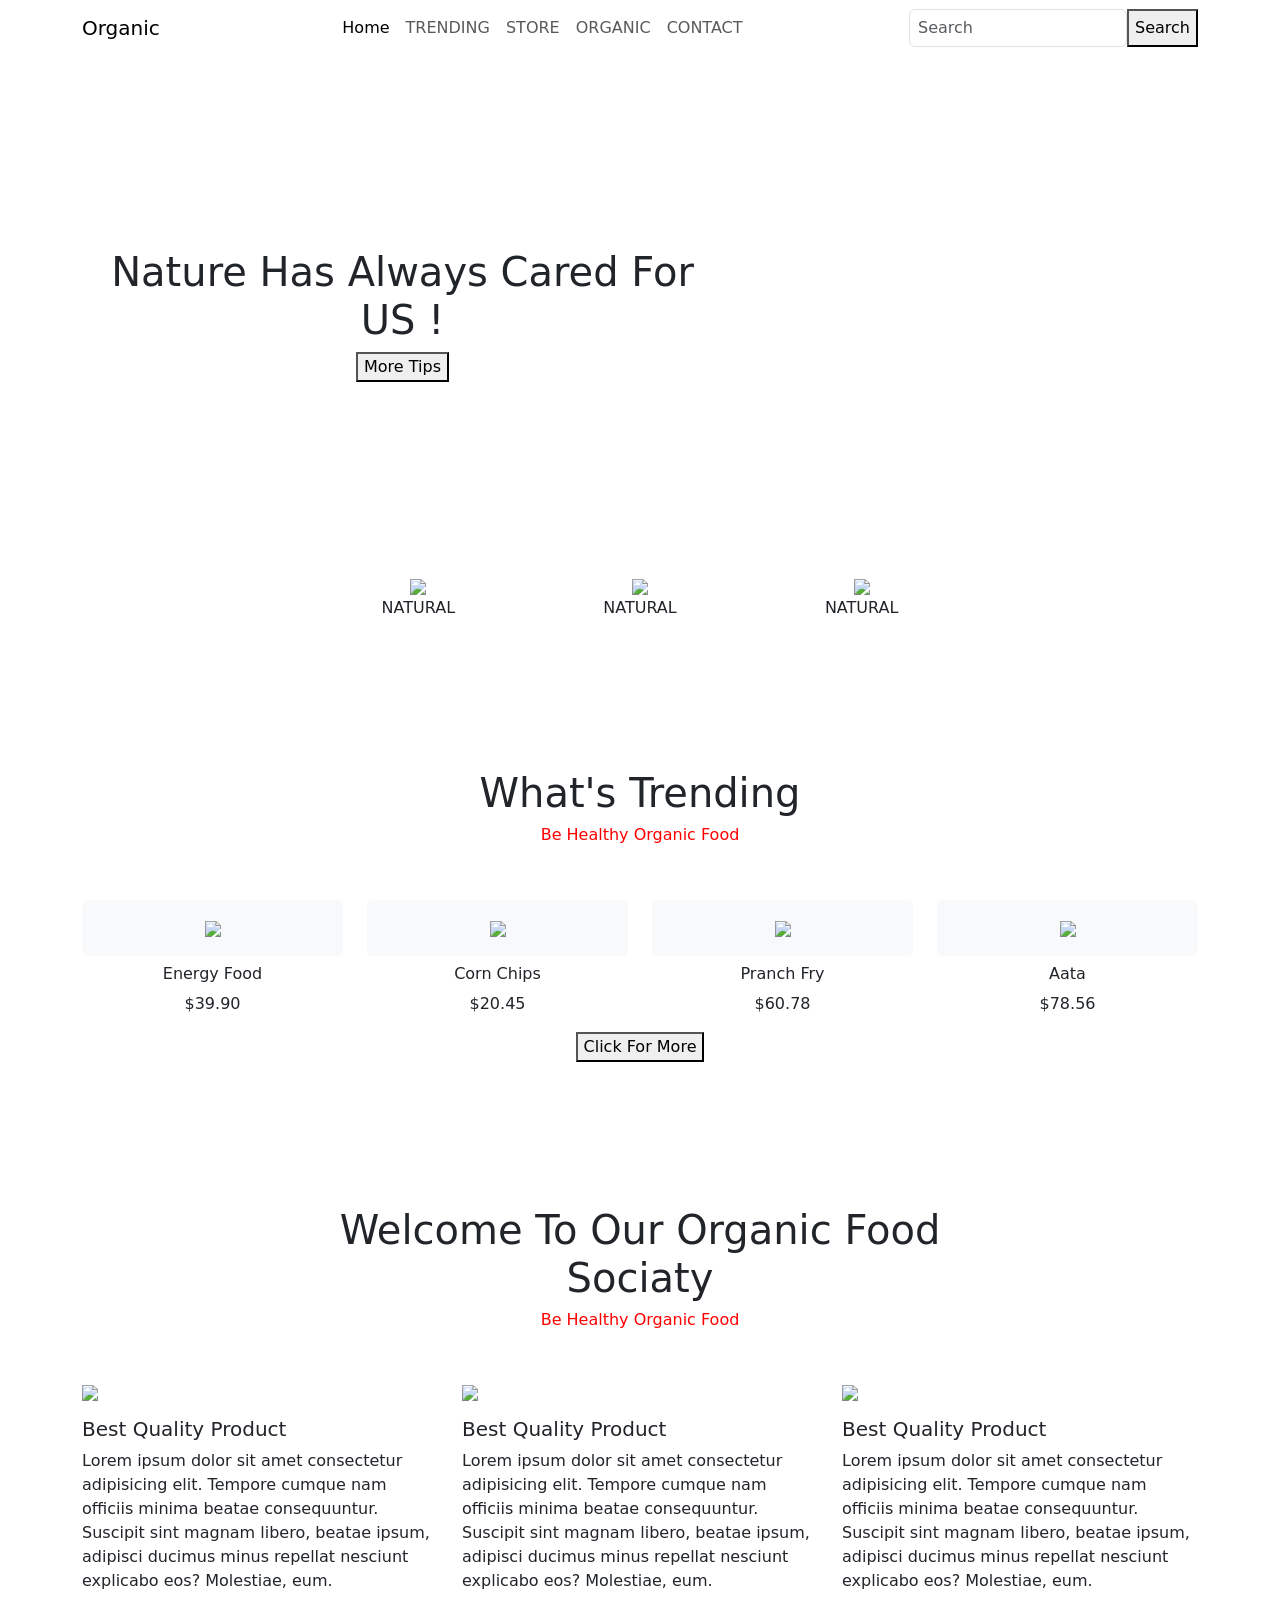
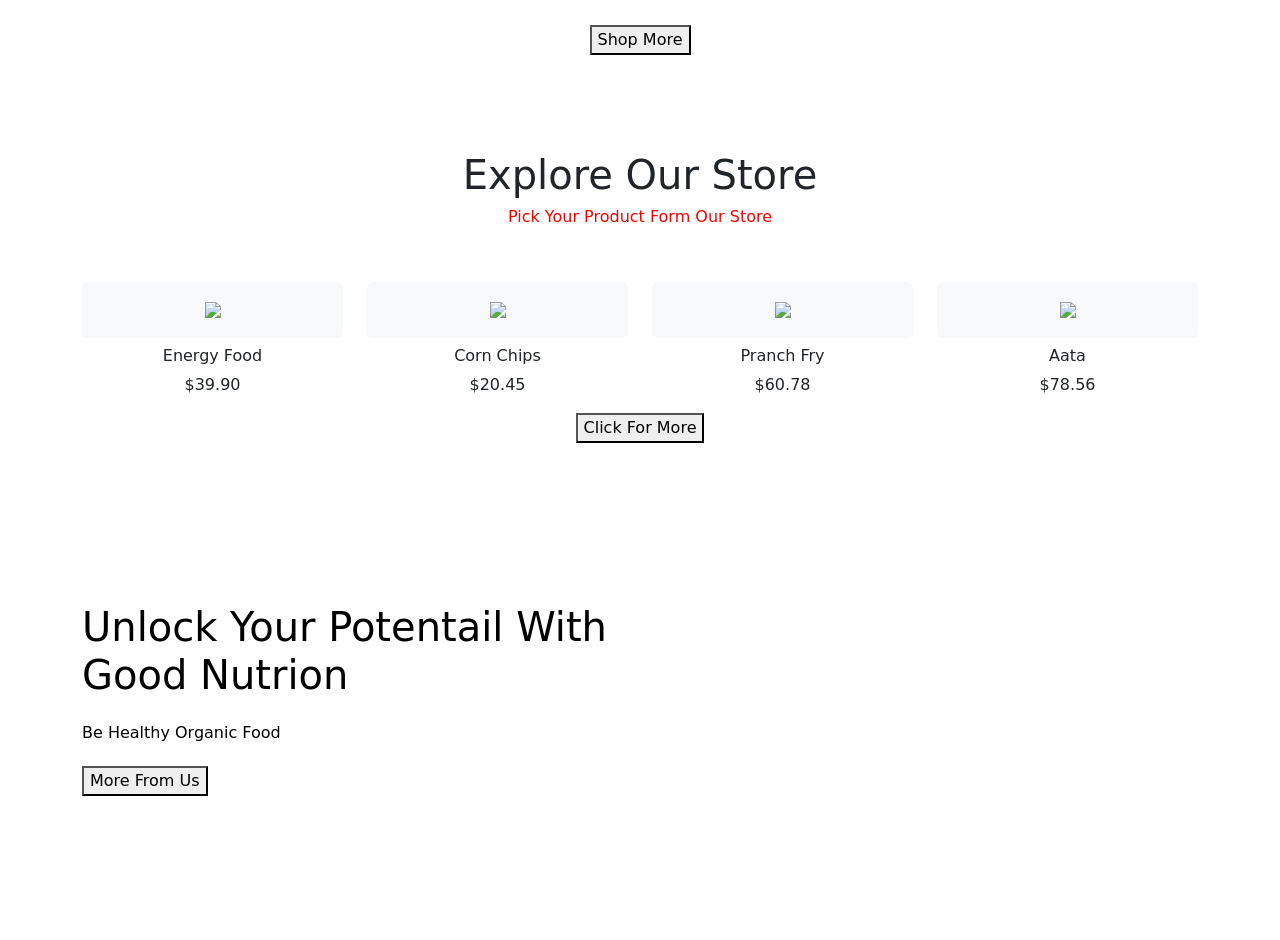
==== index.html @ 91caa803 "Add files via upload E-comm Project" ====
<!DOCTYPE html>
<html lang="en">
<head>
    <meta charset="UTF-8">
    <meta name="viewport" content="width=device-width, initial-scale=1.0">
    <title>E-commerce Project</title>
    <!-- Bootstrap CDN -->
    <link href="https://cdn.jsdelivr.net/npm/bootstrap@5.3.3/dist/css/bootstrap.min.css" rel="stylesheet" integrity="sha384-QWTKZyjpPEjISv5WaRU9OFeRpok6YctnYmDr5pNlyT2bRjXh0JMhjY6hW+ALEwIH" crossorigin="anonymous">
    <script src="https://cdn.jsdelivr.net/npm/bootstrap@5.3.3/dist/js/bootstrap.bundle.min.js" integrity="sha384-YvpcrYf0tY3lHB60NNkmXc5s9fDVZLESaAA55NDzOxhy9GkcIdslK1eN7N6jIeHz" crossorigin="anonymous"></script>

    <link rel="stylesheet" href="/E-comm_Project/style.css">
</head>
<body>
    <header>
        <nav class="navbar navbar-expand-lg">
            <div class="container">
              <a class="navbar-brand" href="#">Organic</a>
              <button class="navbar-toggler" type="button" data-bs-toggle="collapse" data-bs-target="#navbarSupportedContent" aria-controls="navbarSupportedContent" aria-expanded="false" aria-label="Toggle navigation">
                <span class="navbar-toggler-icon"></span>
              </button>
              <div class="collapse navbar-collapse" id="navbarSupportedContent">
                <ul class="navbar-nav m-auto mb-2 mb-lg-0">
                  <li class="nav-item">
                    <a class="nav-link active"  href="#">Home</a>
                  </li>
                  <li class="nav-item">
                    <a class="nav-link" href="#">TRENDING</a>
                  </li>
                  <li class="nav-item">
                    <a class="nav-link" href="#">STORE</a>
                  </li>
                  <li class="nav-item"></li>
                    <a class="nav-link" href="#">ORGANIC</a>
                  </li>
                  <li class="nav-item"></li>
                    <a class="nav-link" href="#">CONTACT</a>
                  </li>
                </ul>
                <form class="d-flex" role="search">
                  <input class="form-control px-2 search" type="search" placeholder="Search" aria-label="Search">
                  <button class="btn0 btn-outline-success" type="submit">Search</button>
                </form>
              </div>
            </div>
          </nav>
    </header>

    <!-- Section Part -->

    <section class="main">
        <div class="container py-5">
            <div class="row py-5">
                <div class="col-lg-7 pt-5 text-center">
                    <h1 class="pt-5">Nature Has Always Cared For US !</h1>
                    <button class="btn1">More Tips</button>
                </div>
            </div>
        </div>
    </section>
    
    <!-- Section-2 Part -->
    <section class="new">
      <div class="container py-5">
        <div class="row pt-5">
          <div class="col-lg-7 m-auto">
            <div class="row text-center">
              <div class="col-lg-4">
                <img src="/E-comm_Project/mango.png" class="img-fluid img1">
                <h6>NATURAL</h6>
              </div>
              <div class="col-lg-4">
                <img src="/E-comm_Project/Banana.png" class="img-fluid img2">
                <h6>NATURAL</h6>
              </div>
              <div class="col-lg-4">
                <img src="/E-comm_Project/Apple.png" class="img-fluid img3">
                <h6>NATURAL</h6>
              </div>
            </div>
          </div>
        </div>
      </div>
    </section>
   
    <!-- Product-Part -->
     <section class="Product">
      <div class="container py-5">
        <div class="row py-5">
          <div class="col-lg-5 m-auto text-center">
            <h1>What's Trending</h1>
            <h6 style="color: red;">Be Healthy Organic Food</h6>
          </div>
        </div>
        <div class="row">
          <div class="col-lg-3 text-center">
            <div class="card border-0 bg-light mb-2">
            <div class="card-body">
              <img src="/E-comm_Project/product1.png" class="img-fluid pimg1">
            </div>
          </div>
          <h6>Energy Food</h6>
          <p>$39.90</p>
          </div>
          <div class="col-lg-3 text-center">
            <div class="card border-0 bg-light mb-2">
            <div class="card-body">
              <img src="/E-comm_Project/product2.png" class="img-fluid pimg2">
            </div>
          </div>
          <h6>Corn Chips</h6>
          <p>$20.45</p>
          </div>
          <div class="col-lg-3 text-center">
            <div class="card border-0 bg-light mb-2">
            <div class="card-body">
              <img src="/E-comm_Project/PRODUCT3.png" class="img-fluid pimg3">
            </div>
          </div>
          <h6>Pranch Fry</h6>
          <p>$60.78</p>
          </div>
          <div class="col-lg-3 text-center">
            <div class="card border-0 bg-light mb-2">
            <div class="card-body">
              <img src="/E-comm_Project/product4.png" class="img-fluid pimg4">
            </div>
          </div>
          <h6>Aata</h6>
          <p>$78.56</p>
          </div>
        </div>
        <div class="row">
          <div class="col-lg-6 text-center m-auto">
            <button class="btn1">Click For More</button>
          </div>
        </div>
        
      </div>
     </section>

     <section class="about">
      <div class="container py-5">
        <div class="row py-5">
          <div class="col-lg-8 m-auto text-center">
            <h1>Welcome To Our Organic Food Sociaty</h1>
            <h6 style="color: red;">Be Healthy Organic Food</h6>
          </div>
        </div>
          <div class="row">
            <div class="col-lg-4">
              <img src="/E-comm_Project/girsl.png" class="img-fluid mb-3">
              <h5>Best Quality Product</h5>
              <p>Lorem ipsum dolor sit amet consectetur adipisicing elit. Tempore cumque nam officiis minima beatae consequuntur. Suscipit sint magnam libero, beatae ipsum, adipisci ducimus minus repellat nesciunt explicabo eos? Molestiae, eum.</p>
            </div>
            <div class="col-lg-4">
              <img src="/E-comm_Project/girls2.png" class="img-fluid mb-3 gimg2">
              <h5>Best Quality Product</h5>
              <p>Lorem ipsum dolor sit amet consectetur adipisicing elit. Tempore cumque nam officiis minima beatae consequuntur. Suscipit sint magnam libero, beatae ipsum, adipisci ducimus minus repellat nesciunt explicabo eos? Molestiae, eum.</p>
            </div>
            <div class="col-lg-4">
              <img src="/E-comm_Project/girsl.png" class="img-fluid mb-3">
              <h5>Best Quality Product</h5>
              <p>Lorem ipsum dolor sit amet consectetur adipisicing elit. Tempore cumque nam officiis minima beatae consequuntur. Suscipit sint magnam libero, beatae ipsum, adipisci ducimus minus repellat nesciunt explicabo eos? Molestiae, eum.</p>
            </div>
          </div>
          <div class="row pt-3">
            <div class="col-lg-6 text-center m-auto">
              <button class="btn1">Shop More</button>
            </div>
          </div>
      </div>
     </section>

     <Section class="shop">
      <div class="container">
        <div class="row py-5">
          <div class="col-lg-8 m-auto text-center">
            <h1>Explore Our Store</h1>
            <h6 style="color: red;">Pick Your Product Form Our Store</h6>
          </div>
        </div>
        <div class="row">
          <div class="col-lg-3 text-center">
            <div class="card border-0 bg-light mb-2">
            <div class="card-body">
              <img src="/E-comm_Project/product1.png" class="img-fluid pimg1">
            </div>
          </div>
          <h6>Energy Food</h6>
          <p>$39.90</p>
          </div>
          <div class="col-lg-3 text-center">
            <div class="card border-0 bg-light mb-2">
            <div class="card-body">
              <img src="/E-comm_Project/product2.png" class="img-fluid pimg2">
            </div>
          </div>
          <h6>Corn Chips</h6>
          <p>$20.45</p>
          </div>
          <div class="col-lg-3 text-center">
            <div class="card border-0 bg-light mb-2">
            <div class="card-body">
              <img src="/E-comm_Project/PRODUCT3.png" class="img-fluid pimg3">
            </div>
          </div>
          <h6>Pranch Fry</h6>
          <p>$60.78</p>
          </div>
          <div class="col-lg-3 text-center">
            <div class="card border-0 bg-light mb-2">
            <div class="card-body">
              <img src="/E-comm_Project/product4.png" class="img-fluid pimg4">
            </div>
          </div>
          <h6>Aata</h6>
          <p>$78.56</p>
          </div>
        </div>
        <div class="row">
          <div class="col-lg-6 text-center m-auto">
            <button class="btn1">Click For More</button>
          </div>
        </div>

      </div>
     </Section>

     <section class="apple py-5">
      <div class="container text-black py-5">
        <div class="row py-5">
          <div class="col-lg-6">
            <h1 class="py-3">Unlock Your Potentail With Good Nutrion</h1>
            <h6>Be Healthy Organic Food</h6>
            <button class="btn1 mt-3">More From Us</button>
          </div>
        </div>
      </div>
     </section>
   </body>
</html>
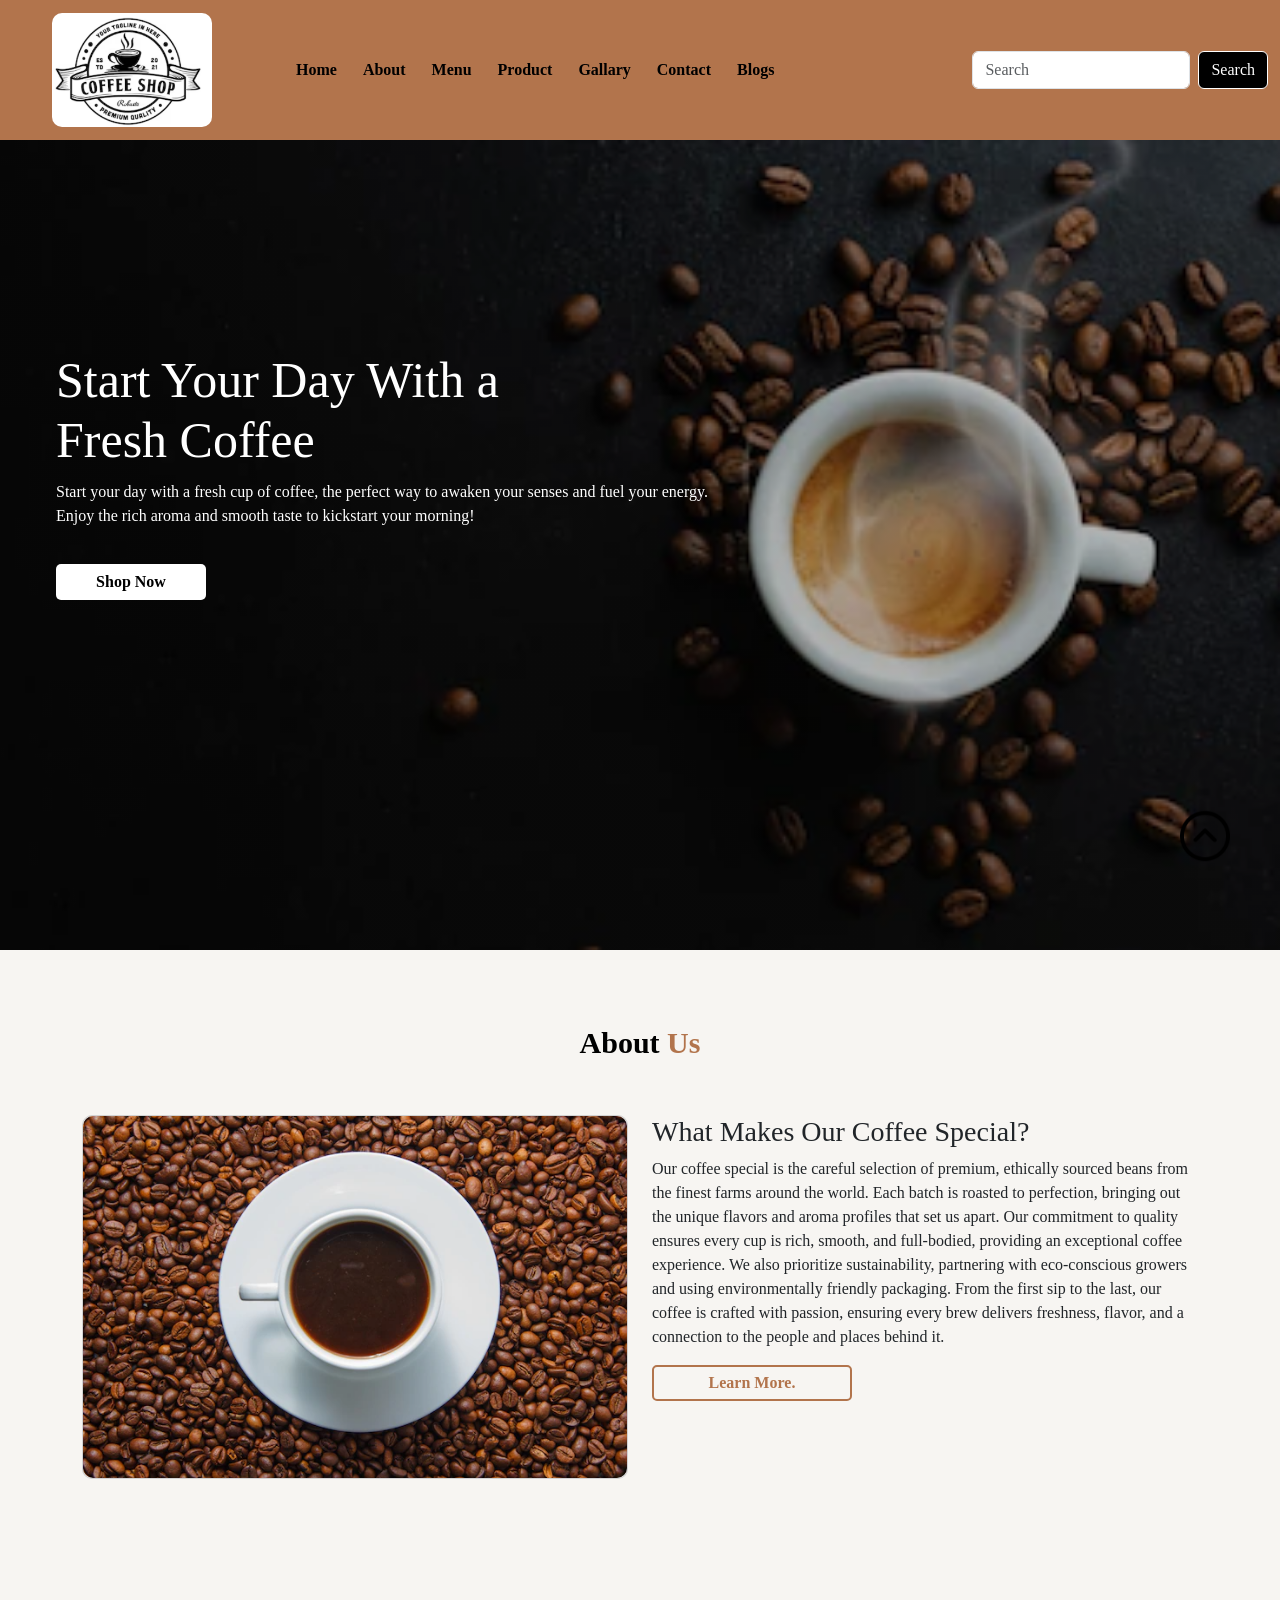
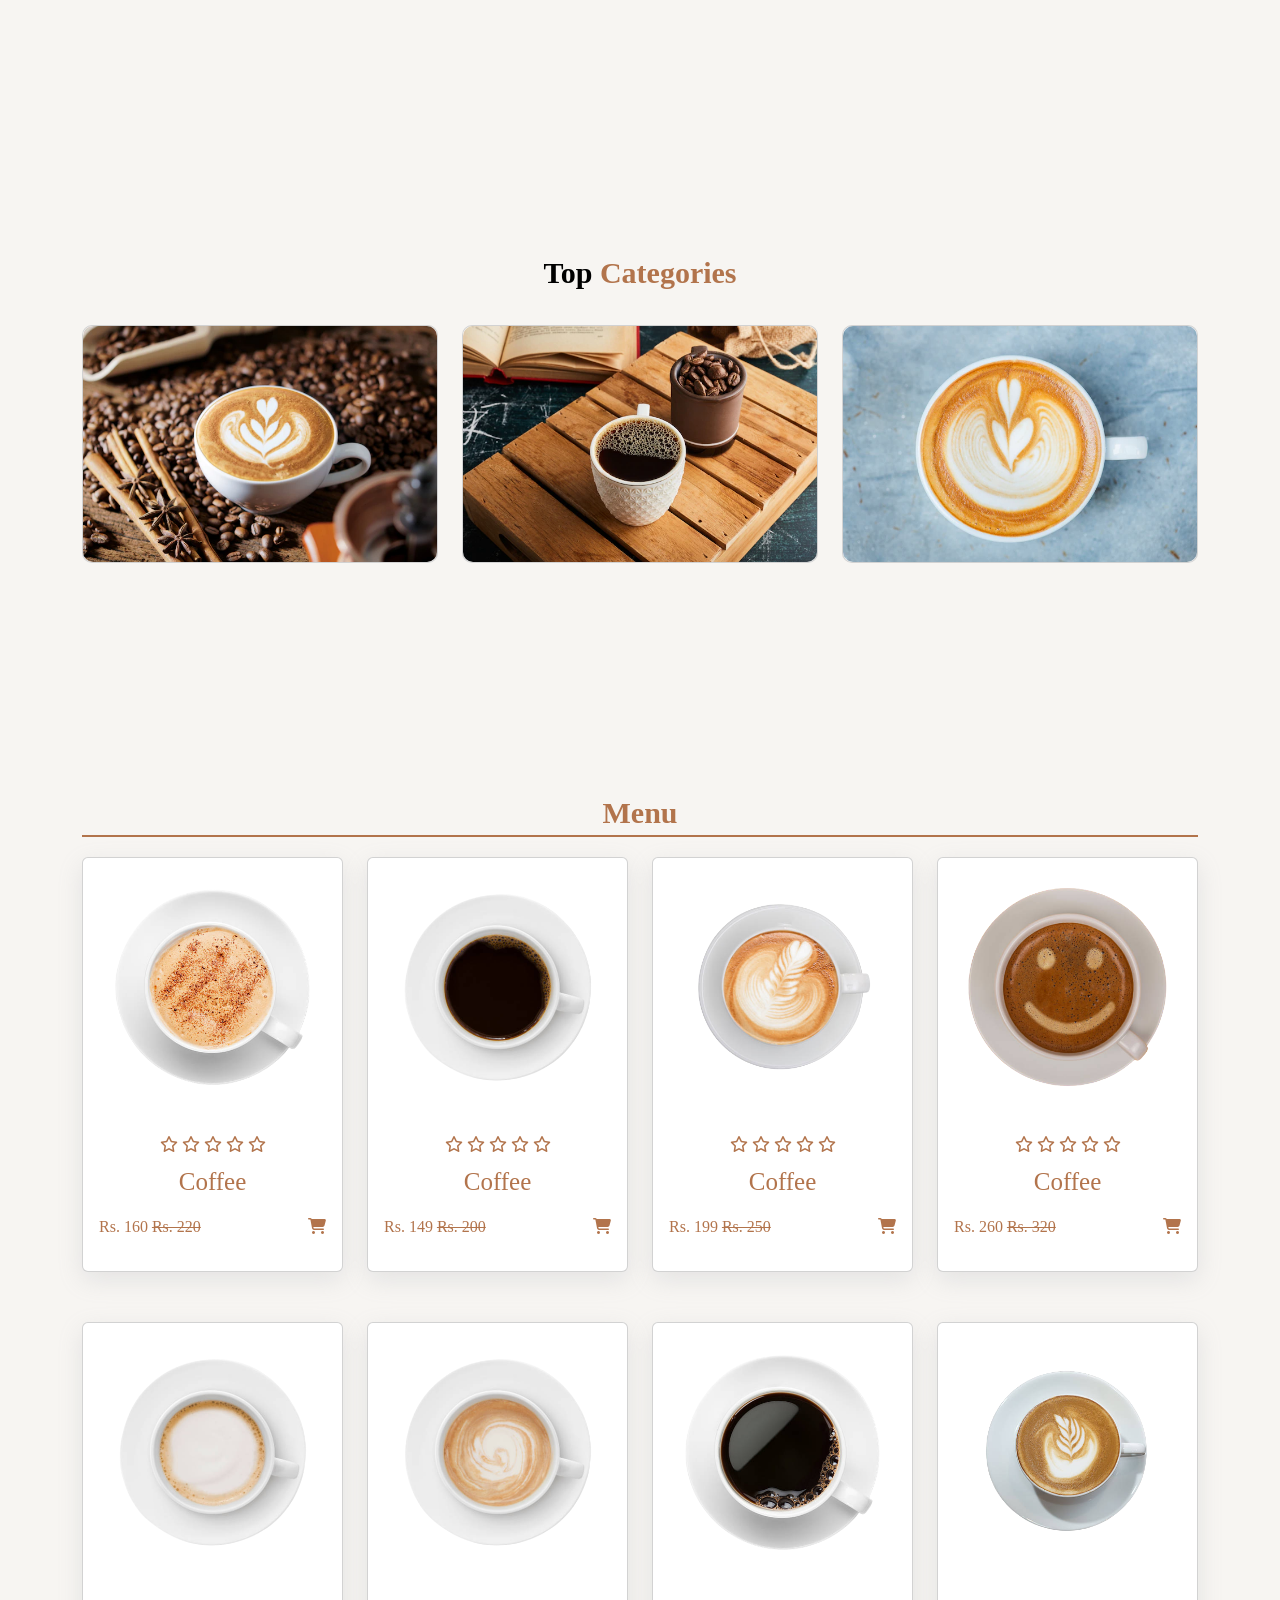
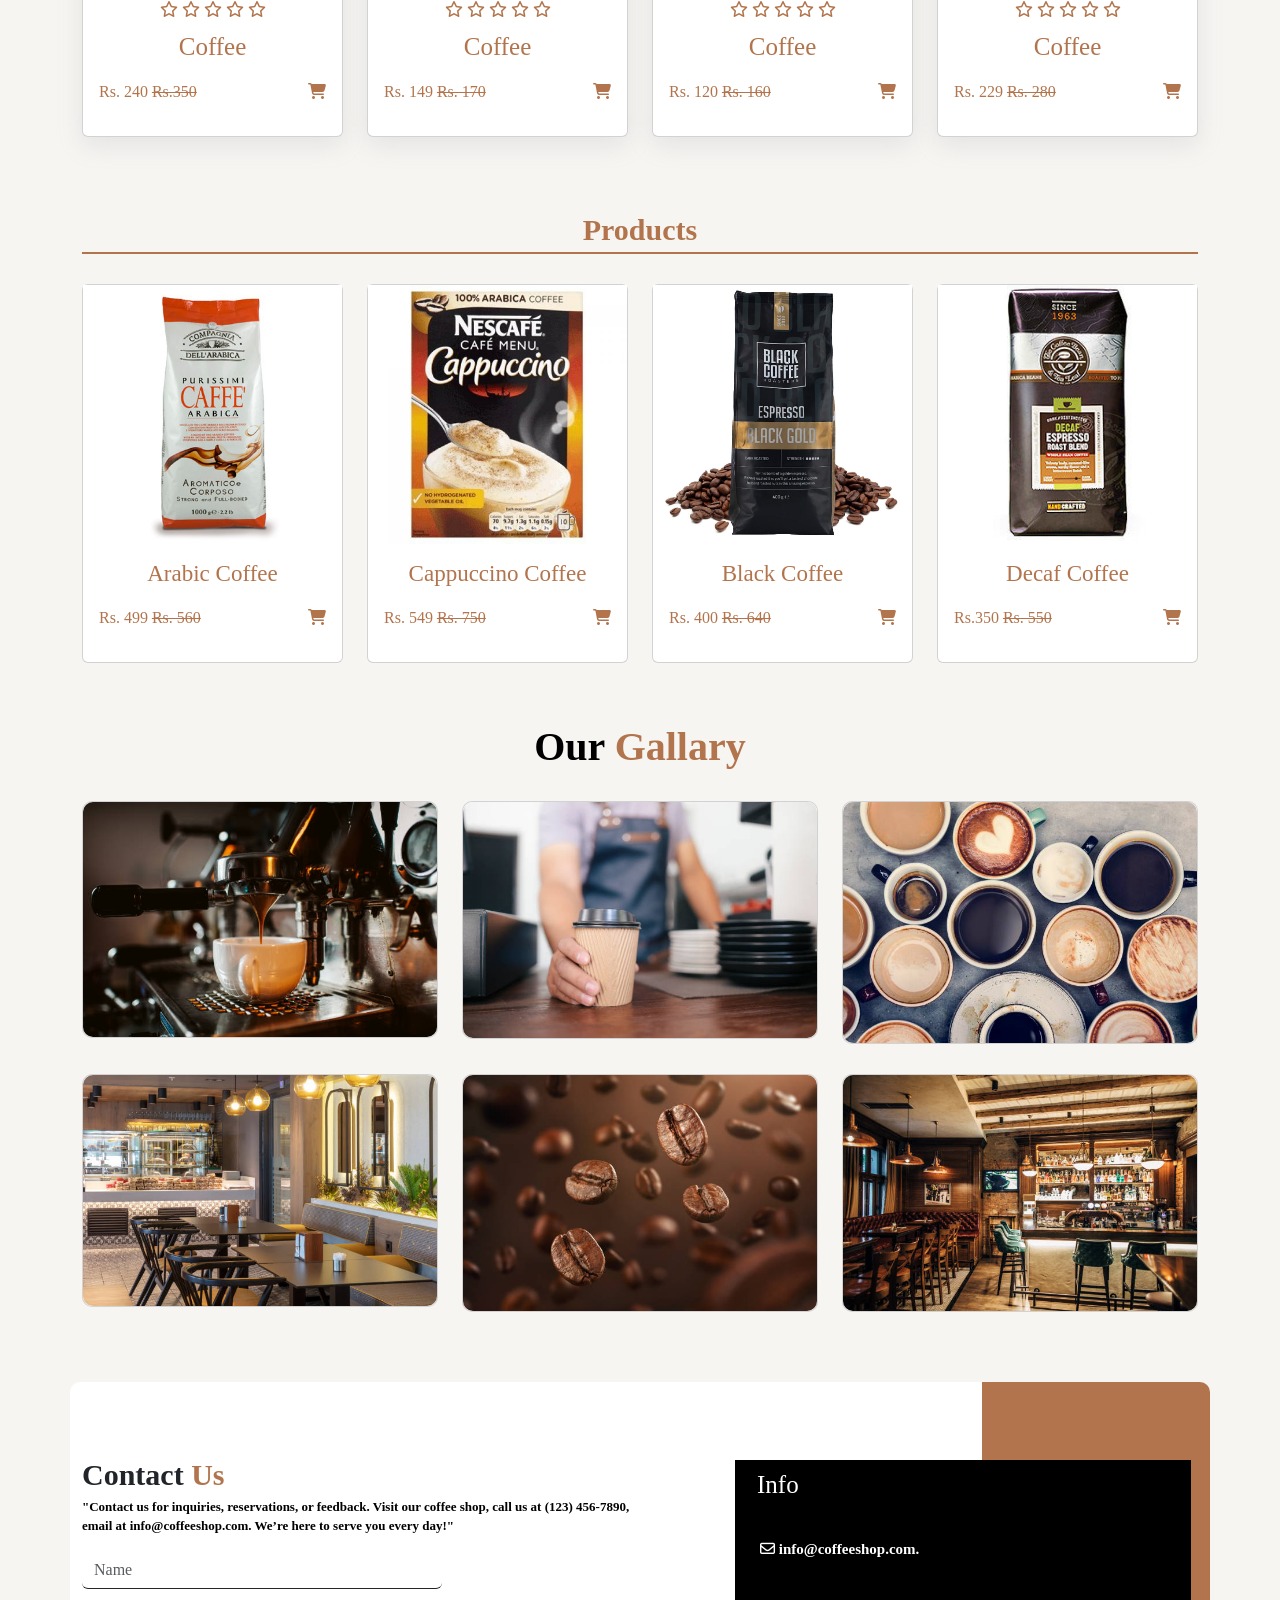
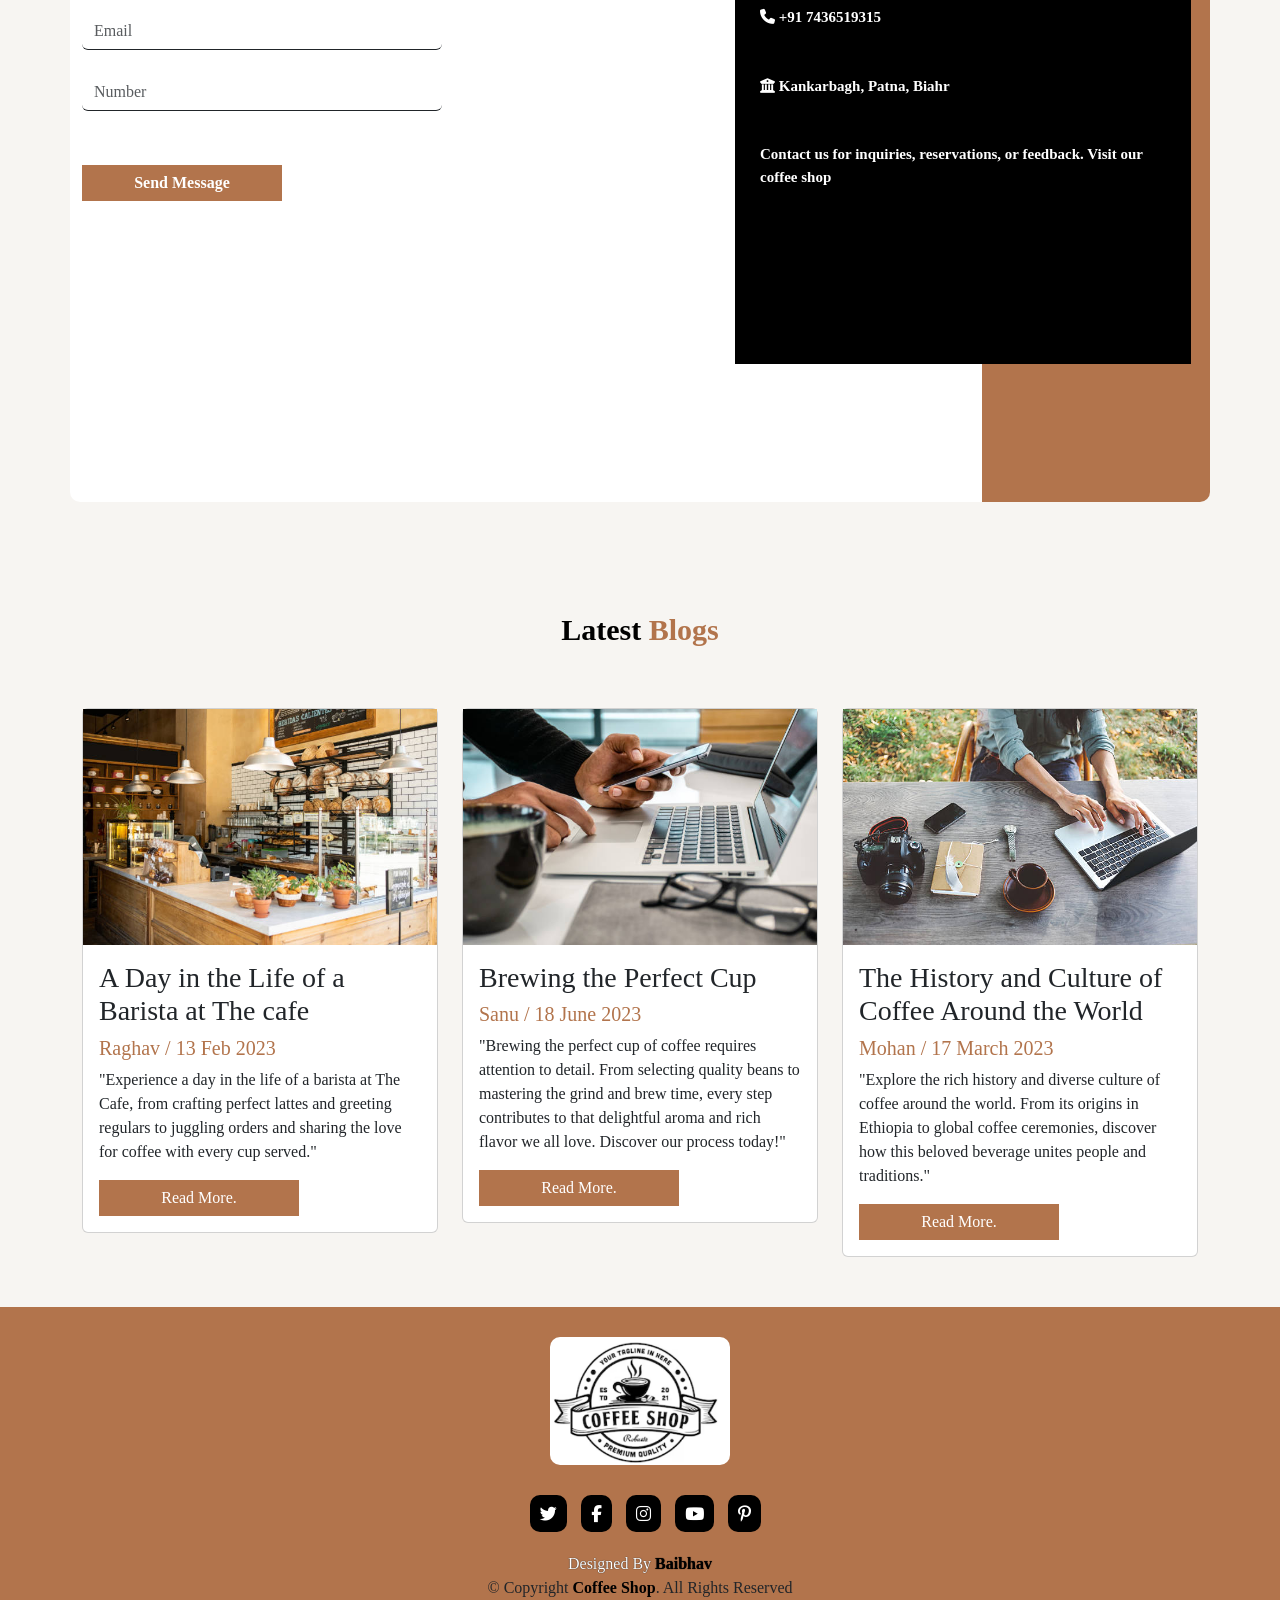
==== commit 2ee23953: "Coffee Shop Project" ====
--- a/index.html
+++ b/index.html
@@ -1,241 +1,503 @@
-<!DOCTYPE html>
-<html lang="en">
-<head>
-    <meta charset="UTF-8">
-    <meta name="viewport" content="width=device-width, initial-scale=1.0">
-    <title>E-commerce Project</title>
-    <!-- Bootstrap CDN -->
-    <link href="https://cdn.jsdelivr.net/npm/bootstrap@5.3.3/dist/css/bootstrap.min.css" rel="stylesheet" integrity="sha384-QWTKZyjpPEjISv5WaRU9OFeRpok6YctnYmDr5pNlyT2bRjXh0JMhjY6hW+ALEwIH" crossorigin="anonymous">
-    <script src="https://cdn.jsdelivr.net/npm/bootstrap@5.3.3/dist/js/bootstrap.bundle.min.js" integrity="sha384-YvpcrYf0tY3lHB60NNkmXc5s9fDVZLESaAA55NDzOxhy9GkcIdslK1eN7N6jIeHz" crossorigin="anonymous"></script>
-
-    <link rel="stylesheet" href="/E-comm_Project/style.css">
-</head>
-<body>
-    <header>
-        <nav class="navbar navbar-expand-lg">
-            <div class="container">
-              <a class="navbar-brand" href="#">Organic</a>
-              <button class="navbar-toggler" type="button" data-bs-toggle="collapse" data-bs-target="#navbarSupportedContent" aria-controls="navbarSupportedContent" aria-expanded="false" aria-label="Toggle navigation">
-                <span class="navbar-toggler-icon"></span>
-              </button>
-              <div class="collapse navbar-collapse" id="navbarSupportedContent">
-                <ul class="navbar-nav m-auto mb-2 mb-lg-0">
-                  <li class="nav-item">
-                    <a class="nav-link active"  href="#">Home</a>
-                  </li>
-                  <li class="nav-item">
-                    <a class="nav-link" href="#">TRENDING</a>
-                  </li>
-                  <li class="nav-item">
-                    <a class="nav-link" href="#">STORE</a>
-                  </li>
-                  <li class="nav-item"></li>
-                    <a class="nav-link" href="#">ORGANIC</a>
-                  </li>
-                  <li class="nav-item"></li>
-                    <a class="nav-link" href="#">CONTACT</a>
-                  </li>
-                </ul>
-                <form class="d-flex" role="search">
-                  <input class="form-control px-2 search" type="search" placeholder="Search" aria-label="Search">
-                  <button class="btn0 btn-outline-success" type="submit">Search</button>
-                </form>
-              </div>
-            </div>
-          </nav>
-    </header>
-
-    <!-- Section Part -->
-
-    <section class="main">
-        <div class="container py-5">
-            <div class="row py-5">
-                <div class="col-lg-7 pt-5 text-center">
-                    <h1 class="pt-5">Nature Has Always Cared For US !</h1>
-                    <button class="btn1">More Tips</button>
-                </div>
-            </div>
-        </div>
-    </section>
-    
-    <!-- Section-2 Part -->
-    <section class="new">
-      <div class="container py-5">
-        <div class="row pt-5">
-          <div class="col-lg-7 m-auto">
-            <div class="row text-center">
-              <div class="col-lg-4">
-                <img src="/E-comm_Project/mango.png" class="img-fluid img1">
-                <h6>NATURAL</h6>
-              </div>
-              <div class="col-lg-4">
-                <img src="/E-comm_Project/Banana.png" class="img-fluid img2">
-                <h6>NATURAL</h6>
-              </div>
-              <div class="col-lg-4">
-                <img src="/E-comm_Project/Apple.png" class="img-fluid img3">
-                <h6>NATURAL</h6>
-              </div>
-            </div>
-          </div>
-        </div>
-      </div>
-    </section>
-   
-    <!-- Product-Part -->
-     <section class="Product">
-      <div class="container py-5">
-        <div class="row py-5">
-          <div class="col-lg-5 m-auto text-center">
-            <h1>What's Trending</h1>
-            <h6 style="color: red;">Be Healthy Organic Food</h6>
-          </div>
-        </div>
-        <div class="row">
-          <div class="col-lg-3 text-center">
-            <div class="card border-0 bg-light mb-2">
-            <div class="card-body">
-              <img src="/E-comm_Project/product1.png" class="img-fluid pimg1">
-            </div>
-          </div>
-          <h6>Energy Food</h6>
-          <p>$39.90</p>
-          </div>
-          <div class="col-lg-3 text-center">
-            <div class="card border-0 bg-light mb-2">
-            <div class="card-body">
-              <img src="/E-comm_Project/product2.png" class="img-fluid pimg2">
-            </div>
-          </div>
-          <h6>Corn Chips</h6>
-          <p>$20.45</p>
-          </div>
-          <div class="col-lg-3 text-center">
-            <div class="card border-0 bg-light mb-2">
-            <div class="card-body">
-              <img src="/E-comm_Project/PRODUCT3.png" class="img-fluid pimg3">
-            </div>
-          </div>
-          <h6>Pranch Fry</h6>
-          <p>$60.78</p>
-          </div>
-          <div class="col-lg-3 text-center">
-            <div class="card border-0 bg-light mb-2">
-            <div class="card-body">
-              <img src="/E-comm_Project/product4.png" class="img-fluid pimg4">
-            </div>
-          </div>
-          <h6>Aata</h6>
-          <p>$78.56</p>
-          </div>
-        </div>
-        <div class="row">
-          <div class="col-lg-6 text-center m-auto">
-            <button class="btn1">Click For More</button>
-          </div>
-        </div>
-        
-      </div>
-     </section>
-
-     <section class="about">
-      <div class="container py-5">
-        <div class="row py-5">
-          <div class="col-lg-8 m-auto text-center">
-            <h1>Welcome To Our Organic Food Sociaty</h1>
-            <h6 style="color: red;">Be Healthy Organic Food</h6>
-          </div>
-        </div>
-          <div class="row">
-            <div class="col-lg-4">
-              <img src="/E-comm_Project/girsl.png" class="img-fluid mb-3">
-              <h5>Best Quality Product</h5>
-              <p>Lorem ipsum dolor sit amet consectetur adipisicing elit. Tempore cumque nam officiis minima beatae consequuntur. Suscipit sint magnam libero, beatae ipsum, adipisci ducimus minus repellat nesciunt explicabo eos? Molestiae, eum.</p>
-            </div>
-            <div class="col-lg-4">
-              <img src="/E-comm_Project/girls2.png" class="img-fluid mb-3 gimg2">
-              <h5>Best Quality Product</h5>
-              <p>Lorem ipsum dolor sit amet consectetur adipisicing elit. Tempore cumque nam officiis minima beatae consequuntur. Suscipit sint magnam libero, beatae ipsum, adipisci ducimus minus repellat nesciunt explicabo eos? Molestiae, eum.</p>
-            </div>
-            <div class="col-lg-4">
-              <img src="/E-comm_Project/girsl.png" class="img-fluid mb-3">
-              <h5>Best Quality Product</h5>
-              <p>Lorem ipsum dolor sit amet consectetur adipisicing elit. Tempore cumque nam officiis minima beatae consequuntur. Suscipit sint magnam libero, beatae ipsum, adipisci ducimus minus repellat nesciunt explicabo eos? Molestiae, eum.</p>
-            </div>
-          </div>
-          <div class="row pt-3">
-            <div class="col-lg-6 text-center m-auto">
-              <button class="btn1">Shop More</button>
-            </div>
-          </div>
-      </div>
-     </section>
-
-     <Section class="shop">
-      <div class="container">
-        <div class="row py-5">
-          <div class="col-lg-8 m-auto text-center">
-            <h1>Explore Our Store</h1>
-            <h6 style="color: red;">Pick Your Product Form Our Store</h6>
-          </div>
-        </div>
-        <div class="row">
-          <div class="col-lg-3 text-center">
-            <div class="card border-0 bg-light mb-2">
-            <div class="card-body">
-              <img src="/E-comm_Project/product1.png" class="img-fluid pimg1">
-            </div>
-          </div>
-          <h6>Energy Food</h6>
-          <p>$39.90</p>
-          </div>
-          <div class="col-lg-3 text-center">
-            <div class="card border-0 bg-light mb-2">
-            <div class="card-body">
-              <img src="/E-comm_Project/product2.png" class="img-fluid pimg2">
-            </div>
-          </div>
-          <h6>Corn Chips</h6>
-          <p>$20.45</p>
-          </div>
-          <div class="col-lg-3 text-center">
-            <div class="card border-0 bg-light mb-2">
-            <div class="card-body">
-              <img src="/E-comm_Project/PRODUCT3.png" class="img-fluid pimg3">
-            </div>
-          </div>
-          <h6>Pranch Fry</h6>
-          <p>$60.78</p>
-          </div>
-          <div class="col-lg-3 text-center">
-            <div class="card border-0 bg-light mb-2">
-            <div class="card-body">
-              <img src="/E-comm_Project/product4.png" class="img-fluid pimg4">
-            </div>
-          </div>
-          <h6>Aata</h6>
-          <p>$78.56</p>
-          </div>
-        </div>
-        <div class="row">
-          <div class="col-lg-6 text-center m-auto">
-            <button class="btn1">Click For More</button>
-          </div>
-        </div>
-
-      </div>
-     </Section>
-
-     <section class="apple py-5">
-      <div class="container text-black py-5">
-        <div class="row py-5">
-          <div class="col-lg-6">
-            <h1 class="py-3">Unlock Your Potentail With Good Nutrion</h1>
-            <h6>Be Healthy Organic Food</h6>
-            <button class="btn1 mt-3">More From Us</button>
-          </div>
-        </div>
-      </div>
-     </section>
-   </body>
+<!DOCTYPE html>
+<html lang="en">
+<head>
+    <meta charset="UTF-8">
+    <meta http-equiv="X-UA-Compatible" content="IE=edge">
+    <meta name="viewport" content="width=device-width, initial-scale=1.0">
+    <title>The Cafe</title>
+    <link rel="stylesheet" href="style.css">
+    <link rel="stylesheet" href="https://cdnjs.cloudflare.com/ajax/libs/font-awesome/6.2.0/css/all.min.css">
+    <!-- bootstrap links -->
+    <link href="https://cdn.jsdelivr.net/npm/bootstrap@5.0.2/dist/css/bootstrap.min.css" rel="stylesheet" integrity="sha384-EVSTQN3/azprG1Anm3QDgpJLIm9Nao0Yz1ztcQTwFspd3yD65VohhpuuCOmLASjC" crossorigin="anonymous">
+    <!-- bootstrap links -->
+    <!-- fonts links -->
+    <link rel="preconnect" href="https://fonts.googleapis.com">
+    <link rel="preconnect" href="https://fonts.gstatic.com" crossorigin>
+    <link href="https://fonts.googleapis.com/css2?family=Roboto:wght@500&display=swap" rel="stylesheet">
+    <!-- fonts links -->
+</head>
+<body>
+  <div class="all-content">
+   
+  <!-- navbar -->
+  <nav class="navbar navbar-expand-lg" id="navbar">
+    <div class="container-fluid">
+      <a class="navbar-brand" href="#" id="logo"><img src="./images/logo3.png" alt=""></a>
+      <button class="navbar-toggler" type="button" data-bs-toggle="collapse" data-bs-target="#navbarSupportedContent" aria-controls="navbarSupportedContent" aria-expanded="false" aria-label="Toggle navigation">
+        <span><i class="fa-solid fa-bars" style="color: white; font-size: 23px;"></i></span>
+      </button>
+      <div class="collapse navbar-collapse" id="navbarSupportedContent">
+        <ul class="navbar-nav me-auto mb-2 mb-lg-0">
+          <li class="nav-item">
+            <a class="nav-link active" aria-current="page" href="#">Home</a>
+          </li>
+          <li class="nav-item">
+            <a class="nav-link" href="#about">About</a>
+          </li>
+          <li class="nav-item">
+            <a class="nav-link" href="#menu">Menu</a>
+          </li>
+          <li class="nav-item">
+            <a class="nav-link" href="#product">Product</a>
+          </li>
+          <li class="nav-item">
+            <a class="nav-link" href="#gallary">Gallary</a>
+          </li>
+          <li class="nav-item">
+            <a class="nav-link" href="#contact">Contact</a>
+          </li>
+          <li class="nav-item">
+            <a class="nav-link" href="#blogs">Blogs</a>
+          </li>
+         
+         
+         
+        </ul>
+        <form class="d-flex">
+          <input class="form-control me-2" type="search" placeholder="Search" aria-label="Search">
+          <button class="btn btn-outline-success" type="submit">Search</button>
+        </form>
+      </div>
+    </div>
+  </nav>
+  <!-- navbar -->
+
+<!-- home section -->
+   <section id="home">
+    <div class="content">
+      <h3>Start Your Day With a <br> Fresh Coffee</h3>
+      <p>Start your day with a fresh cup of coffee, the perfect way to awaken your senses and fuel your energy.
+        <br> Enjoy the rich aroma and smooth taste to kickstart your morning!
+         
+      </p>
+      <button id="btn">Shop Now</button>
+    </div>
+   </section>
+
+<!-- home section -->
+
+
+
+<!-- about section -->
+<div class="about" id="about">
+  <div class="container">
+  <div class="heading">About <span>Us</span></div>
+    <div class="row">
+      <div class="col-md-6">
+        <div class="card">
+          <img src="./images/about.png" alt="">
+        </div>
+      </div>
+      <div class="col-md-6">
+        <h3>What Makes Our Coffee Special?</h3>
+        <p> Our coffee special is the careful selection of premium, ethically sourced beans from the finest farms around the world. Each batch is roasted to perfection, bringing out the unique flavors and aroma profiles that set us apart. Our commitment to quality ensures every cup is rich, smooth, and full-bodied, providing an exceptional coffee experience. We also prioritize sustainability, partnering with eco-conscious growers and using environmentally friendly packaging. From the first sip to the last, our coffee is crafted with passion, ensuring every brew delivers freshness, flavor, and a connection to the people and places behind it.
+         </p>
+         <button id="about-btn">Learn More.</button>
+      </div>
+    </div>
+  </div>
+</div>
+<!-- about section -->
+
+
+   
+
+
+
+<!-- top cards -->
+<section class="top-cards">
+  <div class="heading2">Top <span>Categories</span></div>
+  <div class="container">
+    <div class="row">
+      <div class="col-md-4 py-3 py-md-0">
+        <div class="card">
+          <img src="./images/c1.png" alt="">
+          
+        </div>
+      </div>
+      <div class="col-md-4 py-3 py-md-0">
+        <div class="card">
+          <img src="./images/c2.png" alt="">
+          
+        </div>
+      </div>
+      <div class="col-md-4 py-3 py-md-0">
+        <div class="card">
+          <img src="./images/c3.png" alt="">
+          
+        </div>
+      </div>
+    </div>
+  </div>
+</section>
+<!-- top cards -->
+
+<!-- menu -->
+<section class="menu" id="menu">
+  <div class="container">
+  <div class="heading3">Menu</div>
+</div>
+  <div class="container" id="container2">
+  <div class="row">
+    <div class="col-md-3 py-3 py-md-0">
+      <div class="card">
+        <img src="./images/m4.png" alt="">
+        <div class="card-body">
+          <div class="star text-center">
+            <i class="fa-regular fa-star"></i>
+            <i class="fa-regular fa-star"></i>
+            <i class="fa-regular fa-star"></i>
+            <i class="fa-regular fa-star"></i>
+            <i class="fa-regular fa-star"></i>
+          </div>
+          <h3>Coffee</h3>
+          <p>Rs. 160 <strike>Rs. 220</strike> <span><i class="fa-solid fa-cart-shopping"></i></span></p>
+        </div>
+      </div>
+    </div>
+    <div class="col-md-3 py-3 py-md-0">
+      <div class="card">
+        <img src="./images/m6.png" alt="">
+        <div class="card-body">
+          <div class="star text-center">
+            <i class="fa-regular fa-star"></i>
+            <i class="fa-regular fa-star"></i>
+            <i class="fa-regular fa-star"></i>
+            <i class="fa-regular fa-star"></i>
+            <i class="fa-regular fa-star"></i>
+          </div>
+          <h3>Coffee</h3>
+          <p>Rs. 149 <strike>Rs. 200</strike> <span><i class="fa-solid fa-cart-shopping"></i></span></p>
+        </div>
+      </div>
+    </div>
+    <div class="col-md-3 py-3 py-md-0">
+      <div class="card">
+        <img src="./images/m3.png" alt="">
+        <div class="card-body">
+          <div class="star text-center">
+            <i class="fa-regular fa-star"></i>
+            <i class="fa-regular fa-star"></i>
+            <i class="fa-regular fa-star"></i>
+            <i class="fa-regular fa-star"></i>
+            <i class="fa-regular fa-star"></i>
+          </div>
+          <h3>Coffee</h3>
+          <p>Rs. 199 <strike>Rs. 250</strike> <span><i class="fa-solid fa-cart-shopping"></i></span></p>
+        </div>
+      </div>
+    </div>
+    <div class="col-md-3 py-3 py-md-0">
+      <div class="card">
+        <img src="./images/m5.png" alt="">
+        <div class="card-body">
+          <div class="star text-center">
+            <i class="fa-regular fa-star"></i>
+            <i class="fa-regular fa-star"></i>
+            <i class="fa-regular fa-star"></i>
+            <i class="fa-regular fa-star"></i>
+            <i class="fa-regular fa-star"></i>
+          </div>
+          <h3>Coffee</h3>
+          <p>Rs. 260 <strike>Rs. 320</strike> <span><i class="fa-solid fa-cart-shopping"></i></span></p>
+        </div>
+      </div>
+    </div>
+  </div>
+
+  <div class="row" style="margin-top: 50px;">
+    <div class="col-md-3 py-3 py-md-0">
+      <div class="card">
+        <img src="./images/m2.png" alt="">
+        <div class="card-body">
+          <div class="star text-center">
+            <i class="fa-regular fa-star"></i>
+            <i class="fa-regular fa-star"></i>
+            <i class="fa-regular fa-star"></i>
+            <i class="fa-regular fa-star"></i>
+            <i class="fa-regular fa-star"></i>
+          </div>
+          <h3>Coffee</h3>
+          <p>Rs. 240 <strike>Rs.350</strike> <span><i class="fa-solid fa-cart-shopping"></i></span></p>
+        </div>
+      </div>
+    </div>
+    <div class="col-md-3 py-3 py-md-0">
+      <div class="card">
+        <img src="./images/m1.png" alt="">
+        <div class="card-body">
+          <div class="star text-center">
+            <i class="fa-regular fa-star"></i>
+            <i class="fa-regular fa-star"></i>
+            <i class="fa-regular fa-star"></i>
+            <i class="fa-regular fa-star"></i>
+            <i class="fa-regular fa-star"></i>
+          </div>
+          <h3>Coffee</h3>
+          <p>Rs. 149 <strike>Rs. 170</strike> <span><i class="fa-solid fa-cart-shopping"></i></span></p>
+        </div>
+      </div>
+    </div>
+    <div class="col-md-3 py-3 py-md-0">
+      <div class="card">
+        <img src="./images/m8.png" alt="">
+        <div class="card-body">
+          <div class="star text-center">
+            <i class="fa-regular fa-star"></i>
+            <i class="fa-regular fa-star"></i>
+            <i class="fa-regular fa-star"></i>
+            <i class="fa-regular fa-star"></i>
+            <i class="fa-regular fa-star"></i>
+          </div>
+          <h3>Coffee</h3>
+          <p>Rs. 120 <strike>Rs. 160</strike> <span><i class="fa-solid fa-cart-shopping"></i></span></p>
+        </div>
+      </div>
+    </div>
+    <div class="col-md-3 py-3 py-md-0">
+      <div class="card">
+        <img src="./images/m7.png" alt="">
+        <div class="card-body">
+          <div class="star text-center">
+            <i class="fa-regular fa-star"></i>
+            <i class="fa-regular fa-star"></i>
+            <i class="fa-regular fa-star"></i>
+            <i class="fa-regular fa-star"></i>
+            <i class="fa-regular fa-star"></i>
+          </div>
+          <h3>Coffee</h3>
+          <p>Rs. 229 <strike>Rs. 280</strike> <span><i class="fa-solid fa-cart-shopping"></i></span></p>
+        </div>
+      </div>
+    </div>
+  </div>
+  </div>
+</section>
+<!-- menu -->
+
+
+
+
+
+
+
+
+
+
+
+
+<!-- product -->
+<section id="product" class="product">
+  <div class="container">
+  <div class="heading4">Products</div>
+</div>
+  <div class="container" id="container3">
+
+    <div class="row">
+      <div class="col-md-3 py-3 py-md-0">
+        <div class="card">
+          <img src="./images/arabica coffee.png" alt="">
+          <div class="card-body">
+            <h3>Arabic Coffee</h3>
+          <p>Rs. 499 <strike>Rs. 560</strike> <span><i class="fa-solid fa-cart-shopping"></i></span></p>
+
+          </div>
+        </div>
+      </div>
+      <div class="col-md-3 py-3 py-md-0">
+        <div class="card">
+          <img src="./images/Cappuccino coffee.png" alt="">
+          <div class="card-body">
+            <h3>Cappuccino Coffee</h3>
+          <p>Rs. 549 <strike>Rs. 750</strike> <span><i class="fa-solid fa-cart-shopping"></i></span></p>
+
+          </div>
+        </div>
+      </div>
+      <div class="col-md-3 py-3 py-md-0">
+        <div class="card">
+          <img src="./images/Black Coffee.png" alt="">
+          <div class="card-body">
+            <h3>Black Coffee</h3>
+          <p>Rs. 400 <strike>Rs. 640</strike> <span><i class="fa-solid fa-cart-shopping"></i></span></p>
+
+          </div>
+        </div>
+      </div>
+      <div class="col-md-3 py-3 py-md-0">
+        <div class="card">
+          <img src="./images/Decaf caffee.png" alt="">
+          <div class="card-body">
+            <h3>Decaf Coffee</h3>
+          <p>Rs.350 <strike>Rs. 550</strike> <span><i class="fa-solid fa-cart-shopping"></i></span></p>
+
+          </div>
+        </div>
+      </div>
+    </div>
+
+  </div>
+</section>
+<!-- product -->
+
+
+
+
+<!-- our gallary -->
+<div class="container" id="gallary">
+  <h1>Our <span>Gallary</span></h1>
+  <div class="row" style="margin-top: 30px;">
+    <div class="col-md-4 py-3 py-md-0">
+      <div class="card">
+        <img src="./images/image1.png" alt="">
+      </div>
+    </div>
+    <div class="col-md-4 py-3 py-md-0">
+      <div class="card">
+        <img src="./images/image2.png" alt="">
+      </div>
+    </div>
+    <div class="col-md-4 py-3 py-md-0">
+      <div class="card">
+        <img src="./images/image3.png" alt="">
+      </div>
+    </div>
+  </div>
+  <div class="row" style="margin-top: 30px;">
+    <div class="col-md-4 py-3 py-md-0">
+      <div class="card">
+        <img src="./images/image4.png" alt="">
+      </div>
+    </div>
+    <div class="col-md-4 py-3 py-md-0">
+      <div class="card">
+        <img src="./images/image5.png" alt="">
+      </div>
+    </div>
+    <div class="col-md-4 py-3 py-md-0">
+      <div class="card">
+        <img src="./images/image6.png" alt="">
+      </div>
+    </div>
+  </div>
+</div>
+<!-- our gallary -->
+
+<!-- contact -->
+<section class="contact" id="contact">
+
+
+
+  <div class="container">
+    <div class="row">
+      <div class="col-md-7">
+       <div class="heading6">Contact <span>Us</span></div>
+
+       <p>"Contact us for inquiries, reservations, or feedback. Visit our coffee shop, call us at (123) 456-7890, <br> email at info@coffeeshop.com. We’re here to serve you every day!"
+       </p>
+
+       <input class="form-control" type="text" placeholder="Name" aria-label="default input example"><br>
+       <input class="form-control" type="email" placeholder="Email" aria-label="default input example"><br>
+       <input class="form-control" type="number" placeholder="Number" aria-label="default input example"><br>
+       <button id="contact-btn">Send Message</button>
+      </div>
+      <div class="col-md-5" id="col">
+        <h1>Info</h1>
+        <p><i class="fa-regular fa-envelope"></i> info@coffeeshop.com.</p>
+        <p><i class="fa-solid fa-phone"></i> +91 7436519315</p>
+       <p><i class="fa-solid fa-building-columns"></i> Kankarbagh, Patna, Biahr</p>
+       <p>Contact us for inquiries, reservations, or feedback. Visit our coffee shop</p>
+      </div>
+    </div>
+  </div>
+
+</section>
+<!-- contact -->
+
+
+   <!-- blogs -->
+   <section class="blogs" id="blogs">
+    <h1>Latest <span>Blogs</span></h1>
+
+    <div class="container">
+
+      <div class="row">
+
+        <div class="col-md-4 py-3 py-md-0">
+        <div class="card">
+          <img src="./images/b1.png" alt="">
+          <div class="card-body">
+            <h3>A Day in the Life of a Barista at The cafe</h3>
+            <h5>Raghav / 13 Feb 2023</h5>
+            <p>"Experience a day in the life of a barista at The Cafe, from crafting perfect lattes and greeting regulars to juggling orders and sharing the love for coffee with every cup served."</p>
+            <button id="blogbtn">Read More.</button>
+          </div>
+        </div>  
+        </div>
+        <div class="col-md-4 py-3 py-md-0">
+        <div class="card">
+          <img src="./images/b2.png" alt="">
+          <div class="card-body">
+            <h3>Brewing the Perfect Cup</h3>
+            <h5>Sanu / 18 June 2023</h5>
+            <p>"Brewing the perfect cup of coffee requires attention to detail. From selecting quality beans to mastering the grind and brew time, every step contributes to that delightful aroma and rich flavor we all love. Discover our process today!"</p>
+            <button id="blogbtn">Read More.</button>
+          </div>
+        </div>  
+        </div>
+        <div class="col-md-4 py-3 py-md-0">
+        <div class="card">
+          <img src="./images/b3.png" alt="">
+          <div class="card-body">
+            <h3>The History and Culture of Coffee Around the World</h3>
+            <h5>Mohan / 17 March 2023</h5>
+            <p>"Explore the rich history and diverse culture of coffee around the world. From its origins in Ethiopia to global coffee ceremonies, discover how this beloved beverage unites people and traditions."</p>
+            <button id="blogbtn">Read More.</button>
+          </div>
+        </div>  
+        </div>
+        
+      </div>
+
+    </div>
+
+
+   </section>
+   <!-- blogs -->
+
+
+
+
+
+
+
+   <!-- footer -->
+   <footer id="footer">
+    <div class="footer-logo text-center"><img src="./images/logo3.png" alt=""></div>
+    <div class="socail-links text-center">
+      <i class="fa-brands fa-twitter"></i>
+      <i class="fa-brands fa-facebook-f"></i>
+      <i class="fa-brands fa-instagram"></i>
+      <i class="fa-brands fa-youtube"></i>
+      <i class="fa-brands fa-pinterest-p"></i>
+    </div>
+    <div class="credite text-center">
+        Designed By <a href="#"> Baibhav</a>
+    </div>
+    <div class="copyright text-center">
+      &copy; Copyright <strong><span>Coffee Shop</span></strong>. All Rights Reserved
+  </div>
+</footer>
+   <!-- footer -->
+
+   <a href="#" class="arrow"><i><img src="./images/up-arrow.png" alt="" width="50px"></i></a>
+
+
+  </div>
+
+
+
+   <script src="https://cdn.jsdelivr.net/npm/bootstrap@5.0.2/dist/js/bootstrap.bundle.min.js" integrity="sha384-MrcW6ZMFYlzcLA8Nl+NtUVF0sA7MsXsP1UyJoMp4YLEuNSfAP+JcXn/tWtIaxVXM" crossorigin="anonymous"></script>
+
+</body>
 </html>
--- a/style.css
+++ b/style.css
@@ -0,0 +1,484 @@
+*{
+    margin: 0;
+    padding: 0;
+    box-sizing: border-box;
+    font-family: 'Merriweather', serif;
+}
+.all-content{
+  background: #f7f5f2;
+}
+html::-webkit-scrollbar-track{
+  background: transparent;
+}
+
+html::-webkit-scrollbar-thumb{
+  background: #b2744c;
+  border-radius: 10px;
+}
+html::-webkit-scrollbar{
+  width: 10px;
+}
+/* navbar */
+#navbar{
+  background-color: #b2744c;
+  font-family: 'Roboto', sans-serif;
+}
+#logo img{
+  border-radius: 10px;
+  width: 160px;
+  margin-left: 40px;
+}
+.navbar-nav{
+  margin-left: 50px;
+}
+.nav-item .nav-link{
+  color: black;
+  margin-left: 10px;
+  font-weight: bold;
+  transition: 0.5s;
+}
+.nav-item .nav-link:hover{
+  background: #f7f5f2;
+  border-radius: 5px;
+  color: black;
+}
+#navbar form button{
+  background: black;
+  color: white;
+  border: 1px solid white;
+}
+/* navbar */
+/* home content */
+#home{
+    width: 100%;
+    height: 90vh;
+    background-image:linear-gradient(rgba(0,0,0,0.3),rgba(0,0,0,0.3)), url(./images/bc3.png);
+    background-repeat: no-repeat;
+    background-size: cover;
+    background-position: 80%;
+    font-family: 'Roboto', sans-serif;
+}
+.content{
+  padding-top: 210px;
+  margin-left: 56px;
+}
+.content h3{
+  font-size: 50px;
+  color: white;
+}
+.content p{
+  margin-top: 10px;
+  color: white;
+}
+#btn{
+  width: 150px;
+  height: 36px;
+  margin-top: 20px;
+  background: white;
+  border-radius: 5px;
+  font-weight: bold;
+  border: none;
+  transition: 0.5s ease;
+  cursor: pointer;
+}
+#btn:hover{
+  background: #b2744c;
+  color: white;
+}
+/* home content */
+
+
+
+
+
+
+/* about */
+#about{
+  width: 100%;
+  height: 100vh;
+  background: #f7f5f2;
+  font-family: 'Roboto', sans-serif;
+}
+#about .container{
+  padding-top: 70px;
+}
+.heading{
+  text-align: center;
+  margin-bottom: 50px;
+  color: black;
+  font-size: 30px;
+  font-weight: bold;
+}
+.heading span{
+  color: #b2744c;
+}
+#about .card{
+  border-radius: 10px;
+}
+#about .card img{
+  border-radius: 10px;
+}
+#about-btn{
+  width: 200px;
+  height: 36px;
+  background: transparent;
+  border: 2px solid #b2744c;
+  color: #b2744c;
+  border-radius: 5px;
+  font-weight: bold;
+  transition: 0.5s;
+  cursor: pointer;
+}
+#about-btn:hover{
+  background: #b2744c;
+  color: white;
+}
+@media screen and (max-width:982px){
+  #about p{
+    font-size: 8px;
+  }
+}
+@media screen and (max-width:766px){
+  #about p{
+    font-size: 15px;
+  }
+  #about{
+    height: 120vh;
+  }
+}
+/* about */
+
+/* top cards */
+.top-cards{
+  width: 100%;
+  height: 60vh;
+  background: #f7f5f2;
+  font-family: 'Roboto', sans-serif;
+}
+.heading2{
+  color: black;
+  text-align: center;
+  font-size: 30px;
+  font-weight: bold;
+}
+.heading2 span{
+  color: #b2744c;
+}
+.top-cards .container{
+  margin-top: 30px;
+}
+.top-cards .card{
+  border-radius: 10px;
+  transition: 0.5s;
+  cursor: pointer;
+}
+.top-cards .card img{
+  border-radius: 10px;
+}
+.top-cards .card h3{
+  text-align: center;
+  padding-top: 78px;
+  color: white;
+}
+.top-cards .card:hover{
+  transform: translateY(-10px);
+}
+@media screen and (max-width:767px){
+ .top-cards{
+  height: 170vh;
+ } 
+}
+@media screen and (max-width:500px){
+ .top-cards{
+  height: 150vh;
+ } 
+}
+@media screen and (max-width:370px){
+ .top-cards{
+  height: 120vh;
+ } 
+}
+/* top cards */
+
+/* menu */
+.menu{
+  width: 100%;
+  background: #f7f5f2;
+  font-family: 'Roboto', sans-serif;
+}
+.heading3{
+  text-align: center;
+  font-size: 30px;
+  color: #b2744c;
+  font-weight: bold;
+  border-bottom: 2px solid #b2744c;
+}
+#container2{
+  margin-top: 20px;
+}
+.menu .card{
+  background: white;
+  box-shadow: rgba(149, 157, 165, 0.2) 0px 8px 24px;
+}
+.star i{
+  color: #b2744c;
+}
+.menu h3{
+  color: #b2744c;
+  text-align: center;
+  margin-top: 10px;
+  font-size: 25px;
+}
+.menu p{
+  font-size: 16px;
+  color: #b2744c;
+  padding-top: 10px;
+}
+.menu p span{
+  float: right;
+  cursor: pointer;
+}
+/* menu */
+
+
+
+
+
+
+
+
+/* product */
+.product{
+  width: 100%;
+  background: #f7f5f2;
+  font-family: 'Roboto', sans-serif;
+}
+.heading4{
+  text-align: center;
+  color: #b2744c;
+  font-size: 30px;
+  font-weight: bold;
+  padding-top: 70px;
+  border-bottom: 2px solid #b2744c;
+}
+#container3{
+  margin-top: 30px;
+}
+.product h3{
+  text-align: center;
+  color: #b2744c;
+  font-size: 23px;
+}
+.product p{
+  color: #b2744c;
+  padding-top: 10px;
+}
+.product p span{
+  float: right;
+  cursor: pointer;
+}
+/* product */
+
+
+
+
+
+
+
+/* gallary */
+#gallary{
+  width: 100%;
+}
+#gallary h1{
+  text-align: center;
+  color: black;
+  margin-top: 60px;
+  font-weight: bold;
+}
+#gallary h1 span{
+  color: #b2744c;
+}
+#gallary .card{
+  border-radius: 10px;
+}
+#gallary .card img{
+  border-radius: 10px;
+  cursor: pointer;
+}
+/* gallary */
+
+/* contact */
+.contact{
+  width: 100%;
+  height: 100vh;
+  background: #f7f5f2;
+  padding-top: 70px;
+}
+.contact .container{
+  width: 100%;
+  height: 80vh;
+  background: white;
+  background: linear-gradient(90deg, white 80%, #b2744c 20%);
+  border-radius: 10px;
+}
+.heading6{
+  font-size: 30px;
+  font-weight: bold;
+  margin-top: 70px;
+}
+.heading6 span{
+  color: #b2744c;
+}
+.contact p{
+  font-weight: bold;
+  font-size: 13px;
+  color: black;
+}
+.contact input{
+  width: 360px;
+  border: none;
+  border-bottom: 1px solid;
+}
+#contact-btn{
+  width: 200px;
+  height: 36px; 
+  border: none;
+  background: #b2744c;
+  color: white;
+  font-weight: bold;
+  margin-top: 30px;
+  cursor: pointer;
+}
+#col{
+  width: 40%;
+  height: 56vh;
+  background: black;
+  margin-top: 78px;
+}
+.contact h1{
+  color: white;
+  font-size: 25px;
+  margin-top: 10px;
+  margin-left: 10px;
+}
+.contact #col p{
+  font-size: 15px;
+  color: white;
+  margin-left: 13px;
+  padding-top: 30px;
+}
+@media screen and (max-width:766px){
+  .contact .container{
+  background: white;
+  }
+  #col{
+    width: 100%;
+    background: #b2744c;
+  }
+  .contact{
+    height: 150vh;
+  }
+}
+@media screen and (max-width:400px){
+  .contact input{
+    width: 250px;
+  }
+  
+}
+/* contact */
+
+
+
+
+
+/* blogs */
+.blogs{
+  width: 100%;
+  background: #f7f5f2;
+}
+.blogs h1{
+  text-align: center;
+  font-size: 30px;
+  color: black;
+  font-weight: bold;
+}
+.blogs h1 span{
+  color: #b2744c;
+}
+.blogs .container{
+  margin-top: 60px;
+}
+.blogs h5{
+  color: #b2744c;
+}
+#blogbtn{
+  width: 200px;
+  height: 36px;
+  border: none;
+  color: white;
+  background: #b2744c;
+  cursor: pointer;
+}
+/* blogs */
+
+
+
+
+
+
+/* footer */
+#footer{
+  width: 100%;
+  background: #b2744c;
+  margin-top: 50px;
+}
+.footer-logo img{
+  width: 180px;
+  border-radius: 10px;
+  margin-top: 30px;
+  cursor: pointer;
+}
+#footer .socail-links i{
+  font-size: 17px;
+  margin-left: 10px;
+  margin-top: 30px;
+  padding: 10px;
+  background: black;
+  color: white;
+  border-radius: 10px;
+  cursor: pointer;
+}
+.credite{
+  color: white;
+  margin-top: 20px;
+}
+.credite{
+  text-shadow: 0px 0px 1px black;
+}
+.credite a{
+  text-decoration: none;
+  color: black;
+  font-weight: bold;
+}
+.credite a span{
+  color: black;
+}
+.copyright span{
+  color: black;
+}
+/* footer */
+html{
+  scroll-behavior: smooth;
+}
+.arrow{
+  position: fixed;
+  border-radius: 50px;
+  height: 50px;
+  bottom: 40px;
+  right: 50px;
+  text-decoration: none;
+  text-align: center;
+  line-height: 50px;
+}
+
+
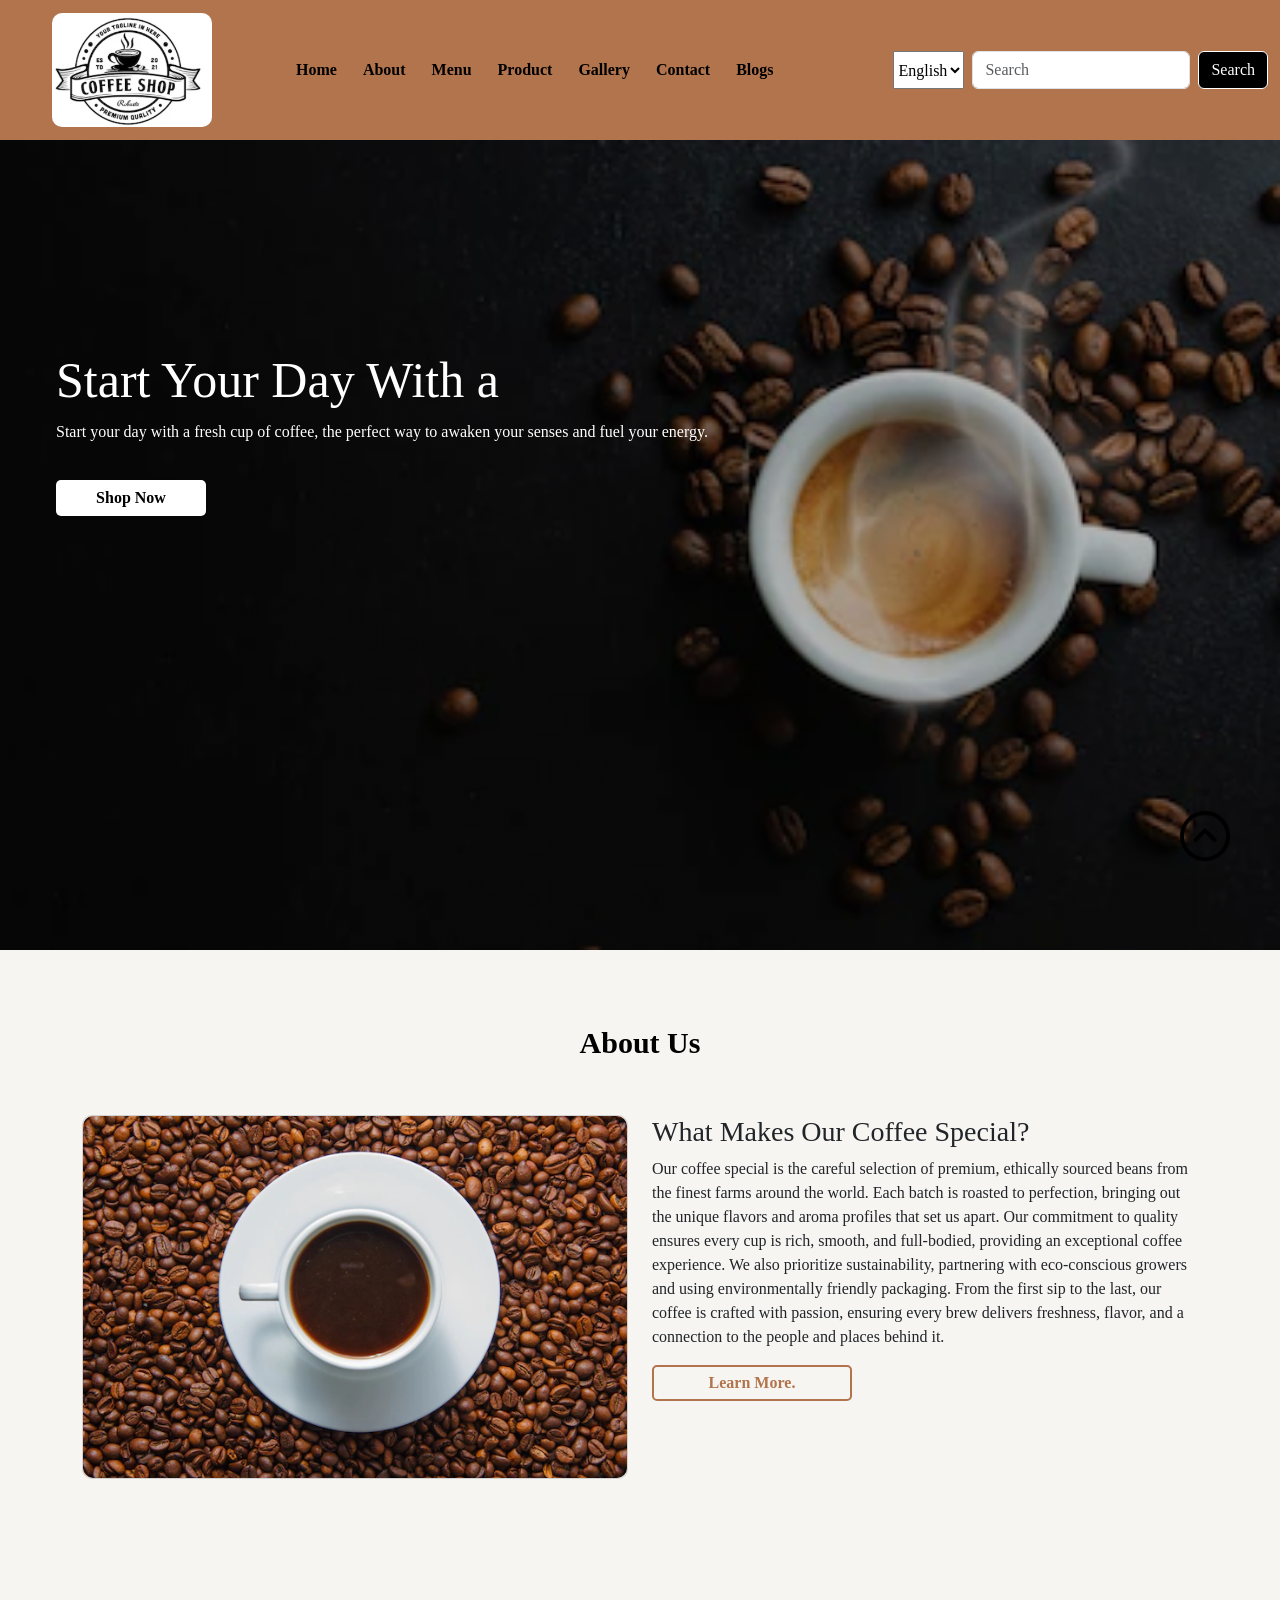
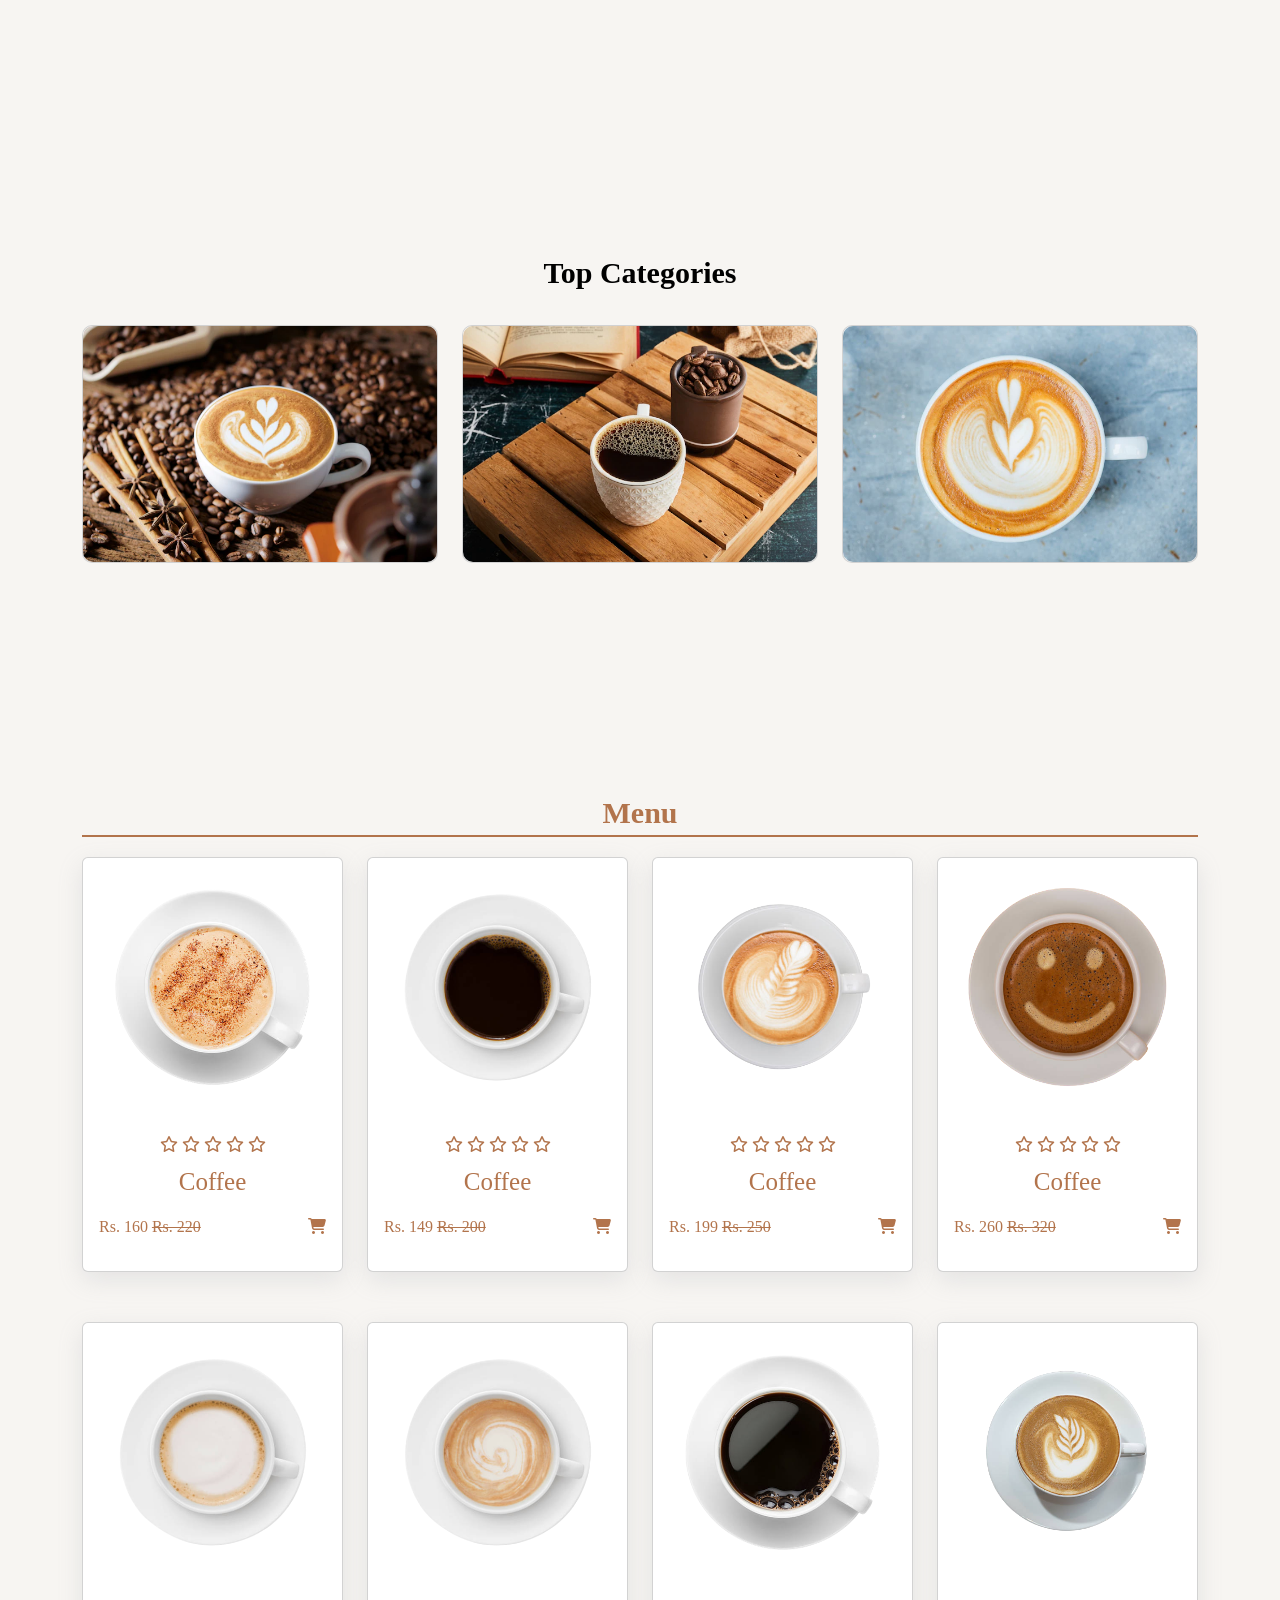
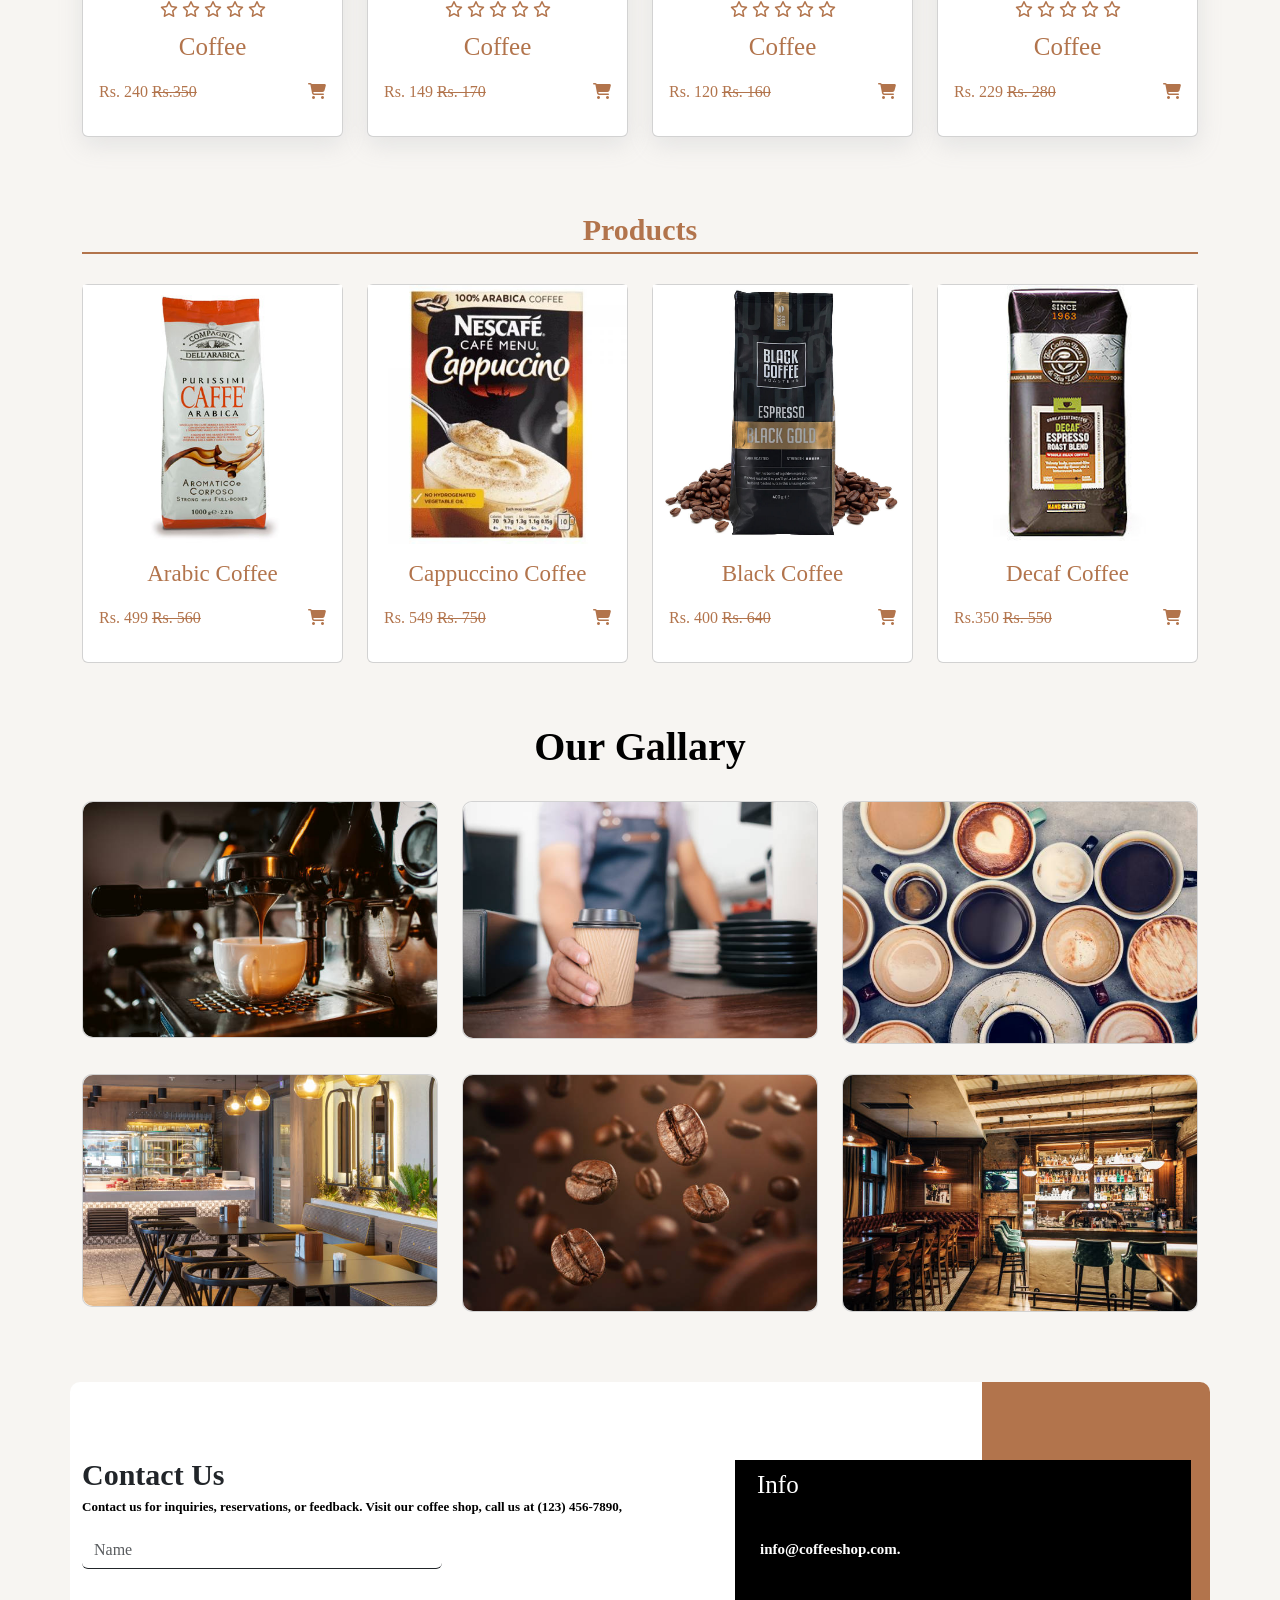
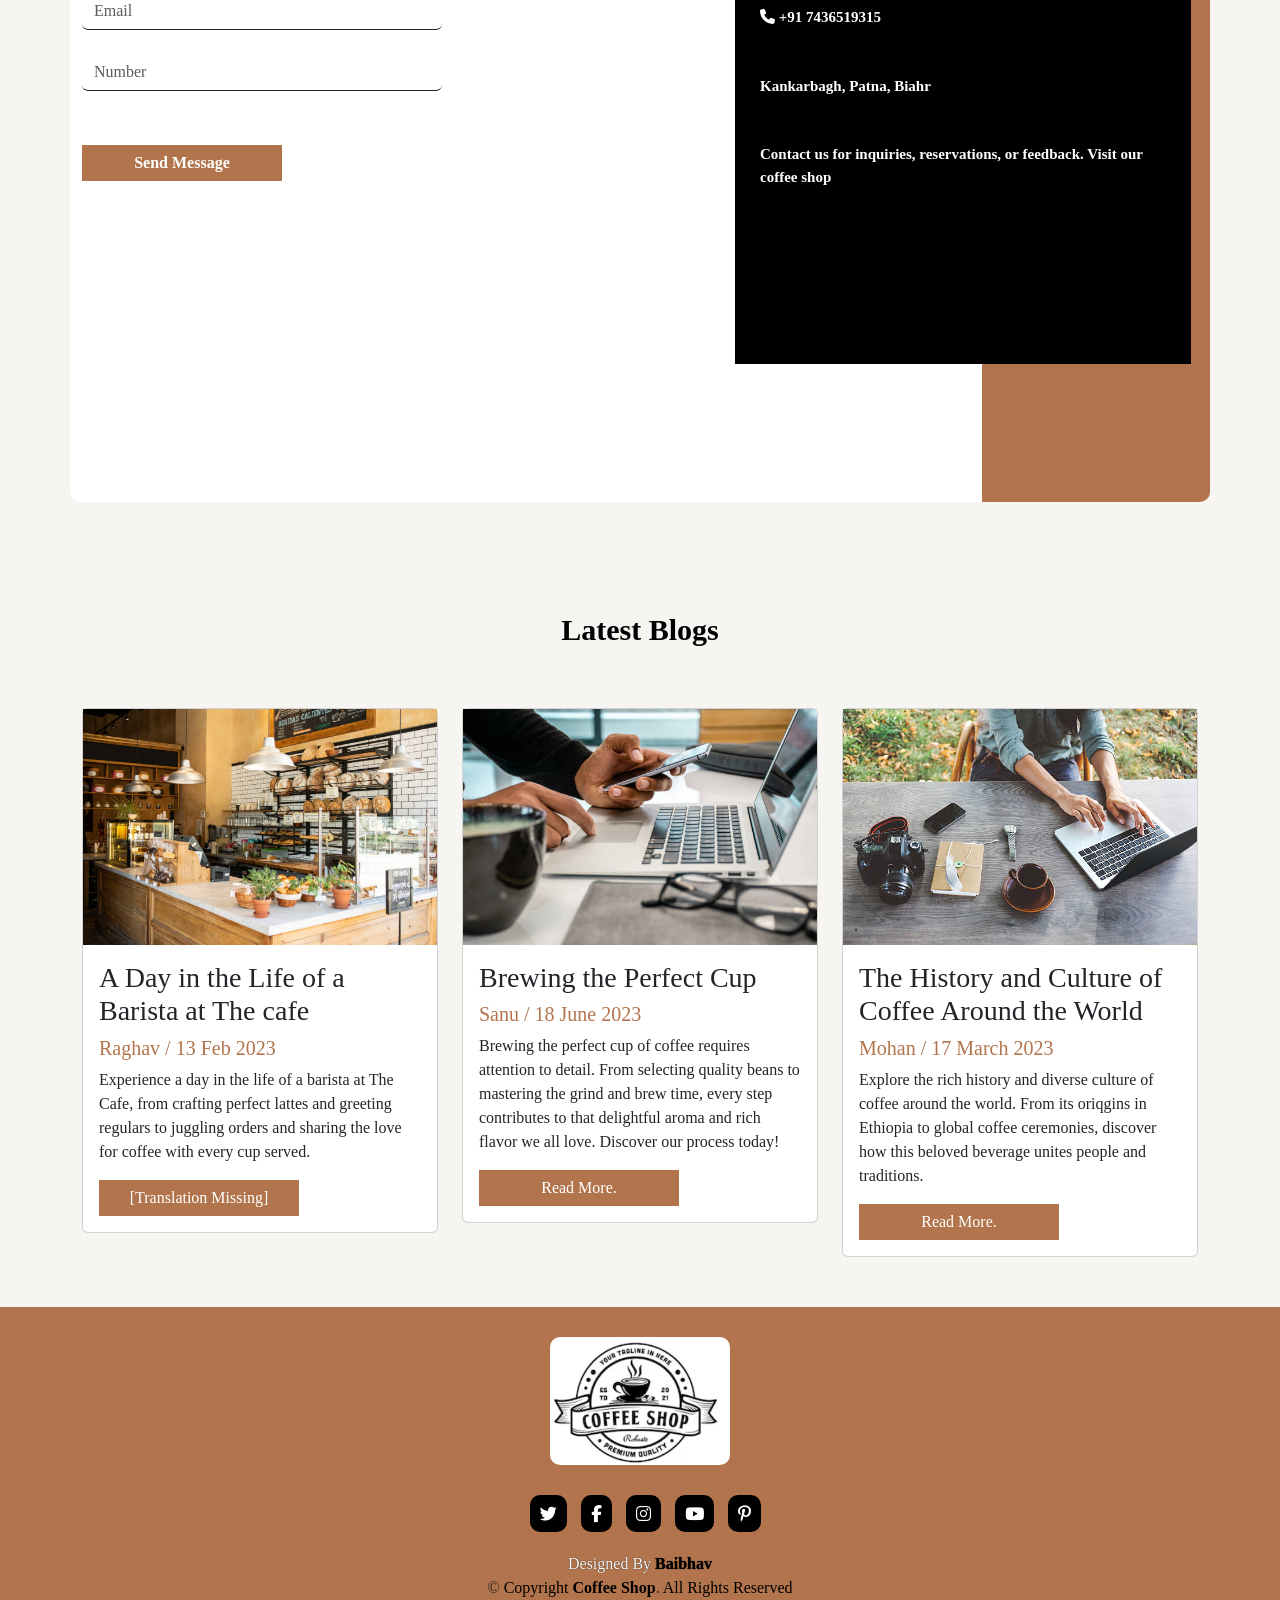
==== commit ae11c897: "Coffee Project English & Arabic" ====
--- a/index.html
+++ b/index.html
@@ -22,40 +22,44 @@
   <!-- navbar -->
   <nav class="navbar navbar-expand-lg" id="navbar">
     <div class="container-fluid">
-      <a class="navbar-brand" href="#" id="logo"><img src="./images/logo3.png" alt=""></a>
+      <a class="navbar-brand" href="#" id="logo"><img src="./images/logo3.png" alt=" " class="i"></a>
       <button class="navbar-toggler" type="button" data-bs-toggle="collapse" data-bs-target="#navbarSupportedContent" aria-controls="navbarSupportedContent" aria-expanded="false" aria-label="Toggle navigation">
         <span><i class="fa-solid fa-bars" style="color: white; font-size: 23px;"></i></span>
       </button>
       <div class="collapse navbar-collapse" id="navbarSupportedContent">
         <ul class="navbar-nav me-auto mb-2 mb-lg-0">
           <li class="nav-item">
-            <a class="nav-link active" aria-current="page" href="#">Home</a>
-          </li>
-          <li class="nav-item">
-            <a class="nav-link" href="#about">About</a>
-          </li>
-          <li class="nav-item">
-            <a class="nav-link" href="#menu">Menu</a>
-          </li>
-          <li class="nav-item">
-            <a class="nav-link" href="#product">Product</a>
-          </li>
-          <li class="nav-item">
-            <a class="nav-link" href="#gallary">Gallary</a>
-          </li>
-          <li class="nav-item">
-            <a class="nav-link" href="#contact">Contact</a>
-          </li>
-          <li class="nav-item">
-            <a class="nav-link" href="#blogs">Blogs</a>
+            <a class="nav-link active" aria-current="page" href="#" data-translate="home1">Home</a>
+          </li>
+          <li class="nav-item">
+            <a class="nav-link" href="#about" data-translate="about1">About</a>
+          </li>
+          <li class="nav-item">
+            <a class="nav-link" href="#menu" data-translate="menu1">Menu</a>
+          </li>
+          <li class="nav-item">
+            <a class="nav-link" href="#product" data-translate="product1">Product</a>
+          </li>
+          <li class="nav-item">
+            <a class="nav-link" href="#gallary" data-translate="gallary1">Gallery</a>
+          </li>
+          <li class="nav-item">
+            <a class="nav-link" href="#contact" data-translate="contact1">Contact</a>
+          </li>
+          <li class="nav-item">
+            <a class="nav-link" href="#blogs" data-translate="blog1">Blogs</a>
           </li>
          
          
          
         </ul>
         <form class="d-flex">
-          <input class="form-control me-2" type="search" placeholder="Search" aria-label="Search">
-          <button class="btn btn-outline-success" type="submit">Search</button>
+          <select id="languageSwitcher" onchange="changeDirection(this.value)">
+            <option value="en">English</option>                   
+          <option value="ar">العربية</option>
+          </select>
+          <input class="form-control me-2 ms-2" type="search" placeholder="Search" aria-label="Search">
+          <button class="btn btn-outline-success" type="submit" data-translate="search1">Search</button>
         </form>
       </div>
     </div>
@@ -65,12 +69,11 @@
 <!-- home section -->
    <section id="home">
     <div class="content">
-      <h3>Start Your Day With a <br> Fresh Coffee</h3>
-      <p>Start your day with a fresh cup of coffee, the perfect way to awaken your senses and fuel your energy.
-        <br> Enjoy the rich aroma and smooth taste to kickstart your morning!
-         
-      </p>
-      <button id="btn">Shop Now</button>
+      <h3 data-translate="ha3">Start Your Day With a <br> <span data-translate="hr3">Fresh Coffee</span> </h3>
+      <p data-translate="p1h">Start your day with a fresh cup of coffee, the perfect way to awaken your senses and fuel your energy.
+        <br>Enjoy the rich aroma and smooth taste to kickstart your morning!
+        </p>
+      <button id="btn" data-translate="btn1">Shop Now</button>
     </div>
    </section>
 
@@ -81,7 +84,7 @@
 <!-- about section -->
 <div class="about" id="about">
   <div class="container">
-  <div class="heading">About <span>Us</span></div>
+  <div class="heading" data-translate="ab">About Us</div>
     <div class="row">
       <div class="col-md-6">
         <div class="card">
@@ -89,10 +92,10 @@
         </div>
       </div>
       <div class="col-md-6">
-        <h3>What Makes Our Coffee Special?</h3>
-        <p> Our coffee special is the careful selection of premium, ethically sourced beans from the finest farms around the world. Each batch is roasted to perfection, bringing out the unique flavors and aroma profiles that set us apart. Our commitment to quality ensures every cup is rich, smooth, and full-bodied, providing an exceptional coffee experience. We also prioritize sustainability, partnering with eco-conscious growers and using environmentally friendly packaging. From the first sip to the last, our coffee is crafted with passion, ensuring every brew delivers freshness, flavor, and a connection to the people and places behind it.
+        <h3 data-translate="h3about">What Makes Our Coffee Special?</h3>
+        <p  data-translate="p1about"> Our coffee special is the careful selection of premium, ethically sourced beans from the finest farms around the world. Each batch is roasted to perfection, bringing out the unique flavors and aroma profiles that set us apart. Our commitment to quality ensures every cup is rich, smooth, and full-bodied, providing an exceptional coffee experience. We also prioritize sustainability, partnering with eco-conscious growers and using environmentally friendly packaging. From the first sip to the last, our coffee is crafted with passion, ensuring every brew delivers freshness, flavor, and a connection to the people and places behind it.
          </p>
-         <button id="about-btn">Learn More.</button>
+         <button id="about-btn" data-translate="btnabout">Learn More.</button>
       </div>
     </div>
   </div>
@@ -106,7 +109,7 @@
 
 <!-- top cards -->
 <section class="top-cards">
-  <div class="heading2">Top <span>Categories</span></div>
+  <div class="heading2" data-translate="top1">Top Categories</div>
   <div class="container">
     <div class="row">
       <div class="col-md-4 py-3 py-md-0">
@@ -135,7 +138,7 @@
 <!-- menu -->
 <section class="menu" id="menu">
   <div class="container">
-  <div class="heading3">Menu</div>
+  <div class="heading3" data-translate="menu2">Menu</div>
 </div>
   <div class="container" id="container2">
   <div class="row">
@@ -150,7 +153,7 @@
             <i class="fa-regular fa-star"></i>
             <i class="fa-regular fa-star"></i>
           </div>
-          <h3>Coffee</h3>
+          <h3 data-translate="coffe">Coffee</h3>
           <p>Rs. 160 <strike>Rs. 220</strike> <span><i class="fa-solid fa-cart-shopping"></i></span></p>
         </div>
       </div>
@@ -166,7 +169,7 @@
             <i class="fa-regular fa-star"></i>
             <i class="fa-regular fa-star"></i>
           </div>
-          <h3>Coffee</h3>
+          <h3 data-translate="coffe1">Coffee</h3>
           <p>Rs. 149 <strike>Rs. 200</strike> <span><i class="fa-solid fa-cart-shopping"></i></span></p>
         </div>
       </div>
@@ -182,7 +185,7 @@
             <i class="fa-regular fa-star"></i>
             <i class="fa-regular fa-star"></i>
           </div>
-          <h3>Coffee</h3>
+          <h3 data-translate="coffe2">Coffee</h3>
           <p>Rs. 199 <strike>Rs. 250</strike> <span><i class="fa-solid fa-cart-shopping"></i></span></p>
         </div>
       </div>
@@ -198,7 +201,7 @@
             <i class="fa-regular fa-star"></i>
             <i class="fa-regular fa-star"></i>
           </div>
-          <h3>Coffee</h3>
+          <h3 data-translate="coffe3" >Coffee</h3>
           <p>Rs. 260 <strike>Rs. 320</strike> <span><i class="fa-solid fa-cart-shopping"></i></span></p>
         </div>
       </div>
@@ -217,7 +220,7 @@
             <i class="fa-regular fa-star"></i>
             <i class="fa-regular fa-star"></i>
           </div>
-          <h3>Coffee</h3>
+          <h3 data-translate="coffe4">Coffee</h3>
           <p>Rs. 240 <strike>Rs.350</strike> <span><i class="fa-solid fa-cart-shopping"></i></span></p>
         </div>
       </div>
@@ -233,7 +236,7 @@
             <i class="fa-regular fa-star"></i>
             <i class="fa-regular fa-star"></i>
           </div>
-          <h3>Coffee</h3>
+          <h3 data-translate="coffe5">Coffee</h3>
           <p>Rs. 149 <strike>Rs. 170</strike> <span><i class="fa-solid fa-cart-shopping"></i></span></p>
         </div>
       </div>
@@ -249,7 +252,7 @@
             <i class="fa-regular fa-star"></i>
             <i class="fa-regular fa-star"></i>
           </div>
-          <h3>Coffee</h3>
+          <h3 data-translate="coffe6">Coffee</h3>
           <p>Rs. 120 <strike>Rs. 160</strike> <span><i class="fa-solid fa-cart-shopping"></i></span></p>
         </div>
       </div>
@@ -265,7 +268,7 @@
             <i class="fa-regular fa-star"></i>
             <i class="fa-regular fa-star"></i>
           </div>
-          <h3>Coffee</h3>
+          <h3 data-translate="coffe7">Coffee</h3>
           <p>Rs. 229 <strike>Rs. 280</strike> <span><i class="fa-solid fa-cart-shopping"></i></span></p>
         </div>
       </div>
@@ -274,22 +277,11 @@
   </div>
 </section>
 <!-- menu -->
-
-
-
-
-
-
-
-
-
-
-
 
 <!-- product -->
 <section id="product" class="product">
   <div class="container">
-  <div class="heading4">Products</div>
+  <div class="heading4" data-translate="product5">Products</div>
 </div>
   <div class="container" id="container3">
 
@@ -298,7 +290,7 @@
         <div class="card">
           <img src="./images/arabica coffee.png" alt="">
           <div class="card-body">
-            <h3>Arabic Coffee</h3>
+            <h3 data-translate="h3prod">Arabic Coffee</h3>
           <p>Rs. 499 <strike>Rs. 560</strike> <span><i class="fa-solid fa-cart-shopping"></i></span></p>
 
           </div>
@@ -308,7 +300,7 @@
         <div class="card">
           <img src="./images/Cappuccino coffee.png" alt="">
           <div class="card-body">
-            <h3>Cappuccino Coffee</h3>
+            <h3 data-translate="h3prod1">Cappuccino Coffee</h3>
           <p>Rs. 549 <strike>Rs. 750</strike> <span><i class="fa-solid fa-cart-shopping"></i></span></p>
 
           </div>
@@ -318,7 +310,7 @@
         <div class="card">
           <img src="./images/Black Coffee.png" alt="">
           <div class="card-body">
-            <h3>Black Coffee</h3>
+            <h3 data-translate="h3prod2">Black Coffee</h3>
           <p>Rs. 400 <strike>Rs. 640</strike> <span><i class="fa-solid fa-cart-shopping"></i></span></p>
 
           </div>
@@ -328,7 +320,7 @@
         <div class="card">
           <img src="./images/Decaf caffee.png" alt="">
           <div class="card-body">
-            <h3>Decaf Coffee</h3>
+            <h3 data-translate="h3prod3">Decaf Coffee</h3>
           <p>Rs.350 <strike>Rs. 550</strike> <span><i class="fa-solid fa-cart-shopping"></i></span></p>
 
           </div>
@@ -345,7 +337,7 @@
 
 <!-- our gallary -->
 <div class="container" id="gallary">
-  <h1>Our <span>Gallary</span></h1>
+  <h1 data-translate="gall">Our Gallary</h1>
   <div class="row" style="margin-top: 30px;">
     <div class="col-md-4 py-3 py-md-0">
       <div class="card">
@@ -391,22 +383,22 @@
   <div class="container">
     <div class="row">
       <div class="col-md-7">
-       <div class="heading6">Contact <span>Us</span></div>
-
-       <p>"Contact us for inquiries, reservations, or feedback. Visit our coffee shop, call us at (123) 456-7890, <br> email at info@coffeeshop.com. We’re here to serve you every day!"
+       <div class="heading6" data-translate="conta">Contact Us</span></div>
+
+       <p data-translate="conta-p">"Contact us for inquiries, reservations, or feedback. Visit our coffee shop, call us at (123) 456-7890, <br data-translate="conta-p1"> email at info@coffeeshop.com. Were here to serve you every day!"
        </p>
 
        <input class="form-control" type="text" placeholder="Name" aria-label="default input example"><br>
        <input class="form-control" type="email" placeholder="Email" aria-label="default input example"><br>
        <input class="form-control" type="number" placeholder="Number" aria-label="default input example"><br>
-       <button id="contact-btn">Send Message</button>
+       <button id="contact-btn" data-translate="send">Send Message</button>
       </div>
       <div class="col-md-5" id="col">
-        <h1>Info</h1>
-        <p><i class="fa-regular fa-envelope"></i> info@coffeeshop.com.</p>
+        <h1 data-translate="info1">Info</h1>
+        <p data-translate="gmail1"><i class="fa-regular fa-envelope"></i> info@coffeeshop.com.</p>
         <p><i class="fa-solid fa-phone"></i> +91 7436519315</p>
-       <p><i class="fa-solid fa-building-columns"></i> Kankarbagh, Patna, Biahr</p>
-       <p>Contact us for inquiries, reservations, or feedback. Visit our coffee shop</p>
+       <p data-translate="addres"><i class="fa-solid fa-building-columns"></i> Kankarbagh, Patna, Biahr</p>
+       <p data-translate="conta-about">Contact us for inquiries, reservations, or feedback. Visit our coffee shop</p>
       </div>
     </div>
   </div>
@@ -417,7 +409,7 @@
 
    <!-- blogs -->
    <section class="blogs" id="blogs">
-    <h1>Latest <span>Blogs</span></h1>
+    <h1 data-translate="blogs-1">Latest Blogs</h1>
 
     <div class="container">
 
@@ -427,10 +419,11 @@
         <div class="card">
           <img src="./images/b1.png" alt="">
           <div class="card-body">
-            <h3>A Day in the Life of a Barista at The cafe</h3>
-            <h5>Raghav / 13 Feb 2023</h5>
-            <p>"Experience a day in the life of a barista at The Cafe, from crafting perfect lattes and greeting regulars to juggling orders and sharing the love for coffee with every cup served."</p>
-            <button id="blogbtn">Read More.</button>
+            <h3 data-translate="p1blog">A Day in the Life of a Barista at The cafe</h3>
+            <h5 data-translate="h1blog">Raghav / 13 Feb 2023</h5>
+            <p data-translate="blogp1">"Experience a day in the life of a barista at The Cafe, from crafting perfect lattes and greeting regulars to juggling orders and sharing the love for coffee with every cup served."</p>
+            <button id="blogbtn" data-translate="
+            bblog">Read More.</button>
           </div>
         </div>  
         </div>
@@ -438,10 +431,10 @@
         <div class="card">
           <img src="./images/b2.png" alt="">
           <div class="card-body">
-            <h3>Brewing the Perfect Cup</h3>
-            <h5>Sanu / 18 June 2023</h5>
-            <p>"Brewing the perfect cup of coffee requires attention to detail. From selecting quality beans to mastering the grind and brew time, every step contributes to that delightful aroma and rich flavor we all love. Discover our process today!"</p>
-            <button id="blogbtn">Read More.</button>
+            <h3 data-translate="h2blog">Brewing the Perfect Cup</h3>
+            <h5 data-translate="h2blog2">Sanu / 18 June 2023</h5>
+            <p data-translate="p2blog">"Brewing the perfect cup of coffee requires attention to detail. From selecting quality beans to mastering the grind and brew time, every step contributes to that delightful aroma and rich flavor we all love. Discover our process today!"</p>
+            <button id="blogbtn" data-translate="b2blog">Read More.</button>
           </div>
         </div>  
         </div>
@@ -449,10 +442,10 @@
         <div class="card">
           <img src="./images/b3.png" alt="">
           <div class="card-body">
-            <h3>The History and Culture of Coffee Around the World</h3>
-            <h5>Mohan / 17 March 2023</h5>
-            <p>"Explore the rich history and diverse culture of coffee around the world. From its origins in Ethiopia to global coffee ceremonies, discover how this beloved beverage unites people and traditions."</p>
-            <button id="blogbtn">Read More.</button>
+            <h3 data-translate="h3blog">The History and Culture of Coffee Around the World</h3>
+            <h5 data-translate="h3blog3">Mohan / 17 March 2023</h5>
+            <p data-translate="p3blog">"Explore the rich history and diverse culture of coffee around the world. From its oriqgins in Ethiopia to global coffee ceremonies, discover how this beloved beverage unites people and traditions."</p>
+            <button id="blogbtn" data-translate="bblog2">Read More.</button>
           </div>
         </div>  
         </div>
@@ -482,10 +475,10 @@
       <i class="fa-brands fa-pinterest-p"></i>
     </div>
     <div class="credite text-center">
-        Designed By <a href="#"> Baibhav</a>
+        <span data-translate="Designed-f">Designed By</span> <a href="#" data-translate="bai"> Baibhav</a>
     </div>
     <div class="copyright text-center">
-      &copy; Copyright <strong><span>Coffee Shop</span></strong>. All Rights Reserved
+      &copy; <span data-translate="copy-f">Copyright</span> <strong><span data-translate="coff">Coffee Shop</span></strong>. <span data-translate="all-f">All Rights Reserved</span>
   </div>
 </footer>
    <!-- footer -->
@@ -499,5 +492,66 @@
 
    <script src="https://cdn.jsdelivr.net/npm/bootstrap@5.0.2/dist/js/bootstrap.bundle.min.js" integrity="sha384-MrcW6ZMFYlzcLA8Nl+NtUVF0sA7MsXsP1UyJoMp4YLEuNSfAP+JcXn/tWtIaxVXM" crossorigin="anonymous"></script>
 
+   <script>
+    async function loadTranslations() {
+        try {
+            const response = await fetch('translate.json');
+            if (!response.ok) {
+                throw new Error('Failed to load translations'); // Handle fetch errors
+            }
+            return await response.json();
+        } catch (error) {
+            console.error('Error loading translations:', error);
+            return {}; // Return empty object if there's an error
+        }
+    }
+
+    async function updateLanguage(language) {
+        try {
+            const translations = await loadTranslations();
+            // Find all elements with a data-translate attribute
+            document.querySelectorAll('[data-translate]').forEach(element => {
+                const key = element.getAttribute('data-translate');
+                if (translations[key] && translations[key][language]) {
+                    element.innerText = translations[key][language];
+                } else {
+                    element.innerText = '[Translation Missing]'; // Fallback if translation is missing
+                }
+            });
+        } catch (error) {
+            console.error('Error updating language:', error); // Catch any other errors
+        }
+    }
+
+    // Ensure the DOM is loaded before attaching event listeners
+    document.addEventListener('DOMContentLoaded', function() {
+        const languageSwitcher = document.getElementById('languageSwitcher');
+        if (languageSwitcher) {
+            languageSwitcher.addEventListener('change', function() {
+                const selectedLanguage = this.value;
+                updateLanguage(selectedLanguage);
+            });
+
+            // Default language set to English on page load
+            updateLanguage('en');
+        } else {
+            console.error('Language switcher element not found');
+        }
+    });
+</script>
+
+<script>
+  function changeDirection(language) {
+    // Change the text direction based on the selected language
+    if (language === 'ar') {
+      document.body.style.direction = 'rtl';  // Right-to-left for Arabic
+    } else {
+      document.body.style.direction = 'ltr';  // Left-to-right for English or other languages
+    }
+  }
+</script>
+
+    
+
 </body>
 </html>
--- a/style.css
+++ b/style.css
@@ -10,6 +10,13 @@
 html::-webkit-scrollbar-track{
   background: transparent;
 }
+
+/* body { 
+  direction: rtl;
+  text-align: right;
+  font-family: 'Cairo', sans-serif;
+} */
+
 
 html::-webkit-scrollbar-thumb{
   background: #b2744c;
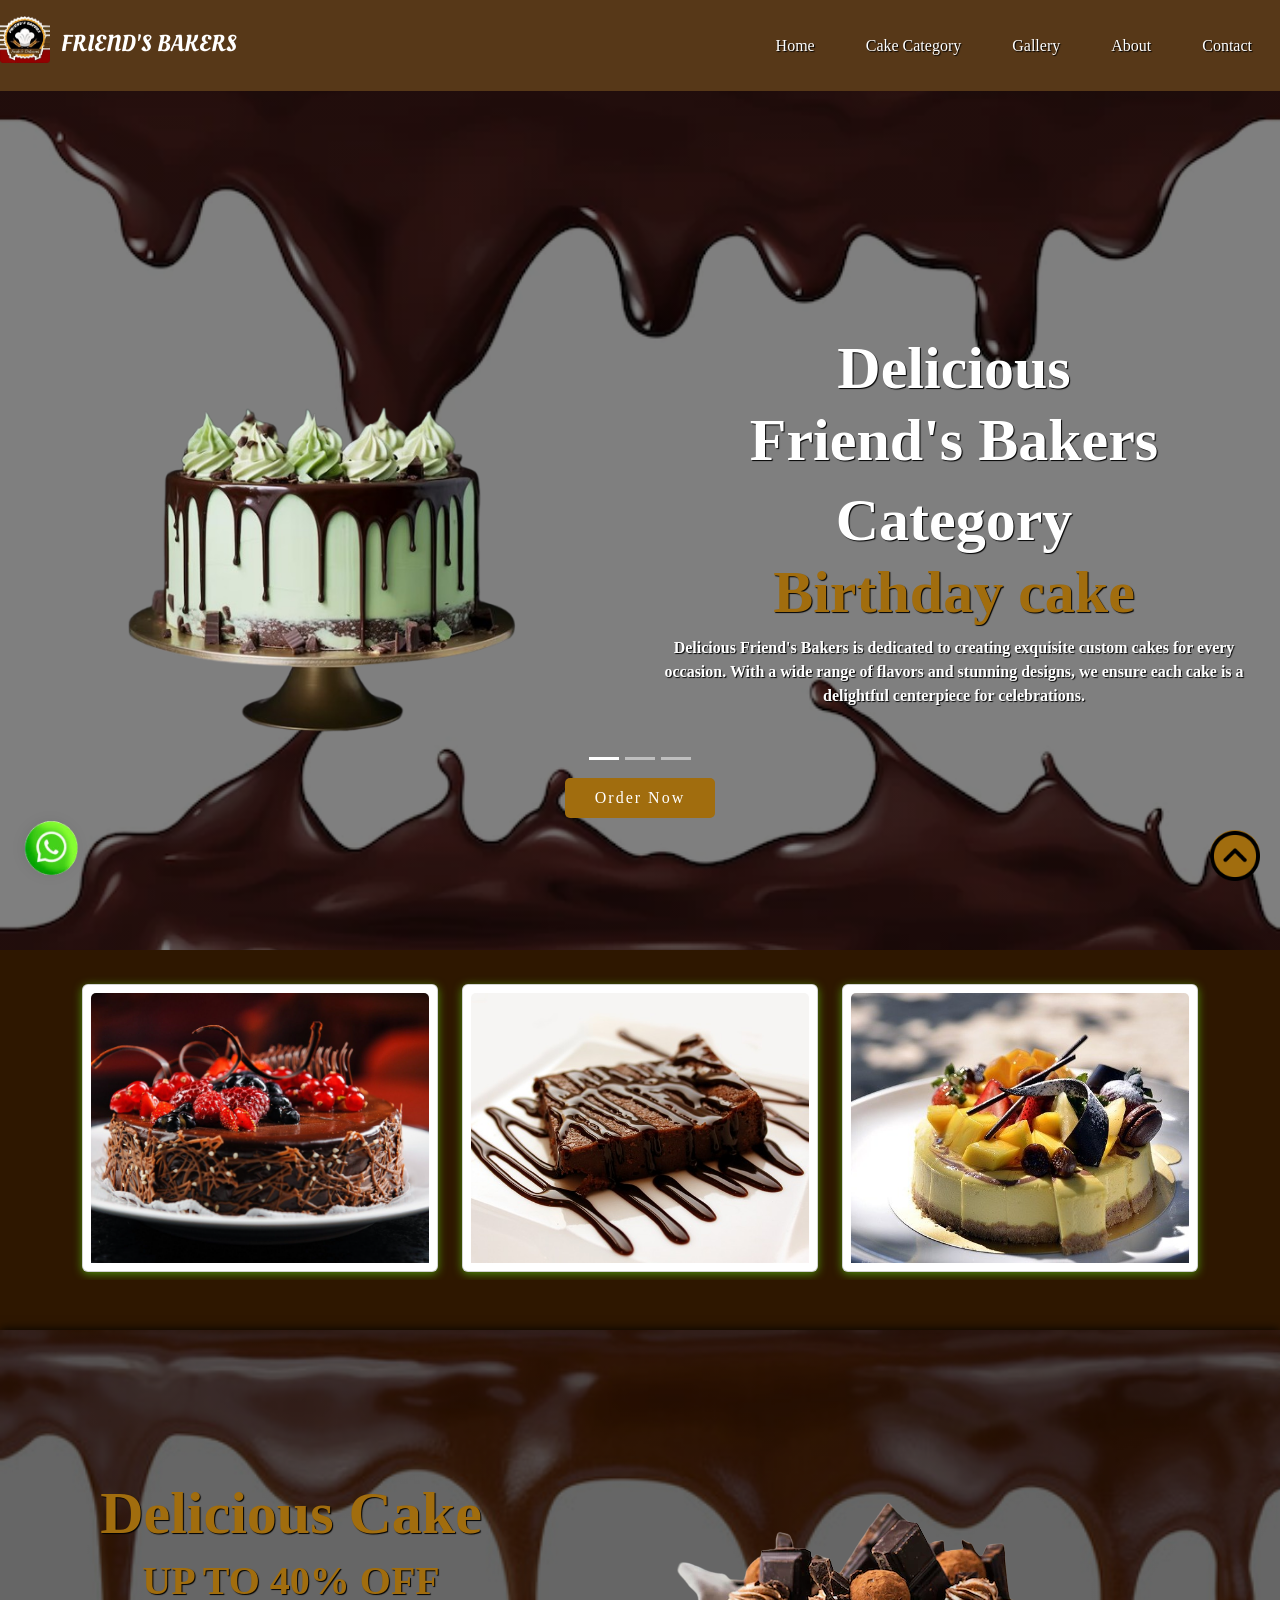
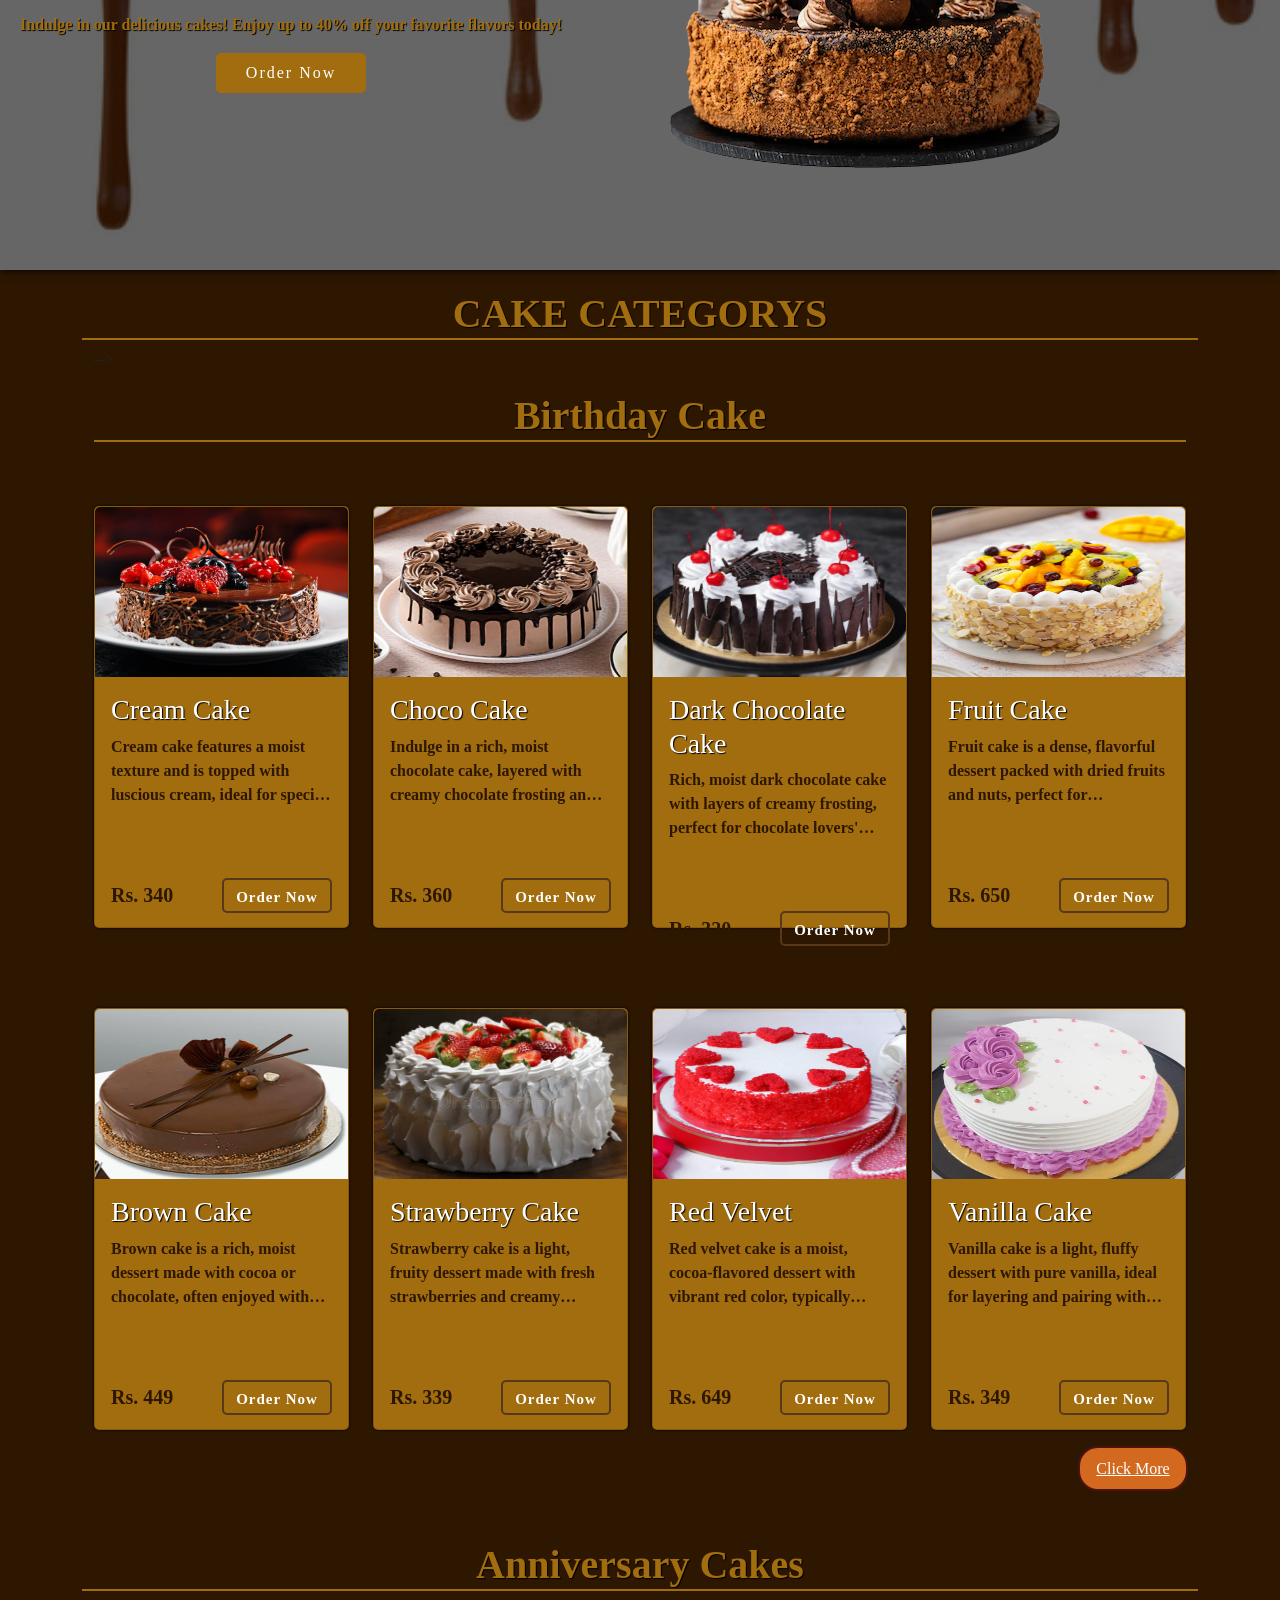
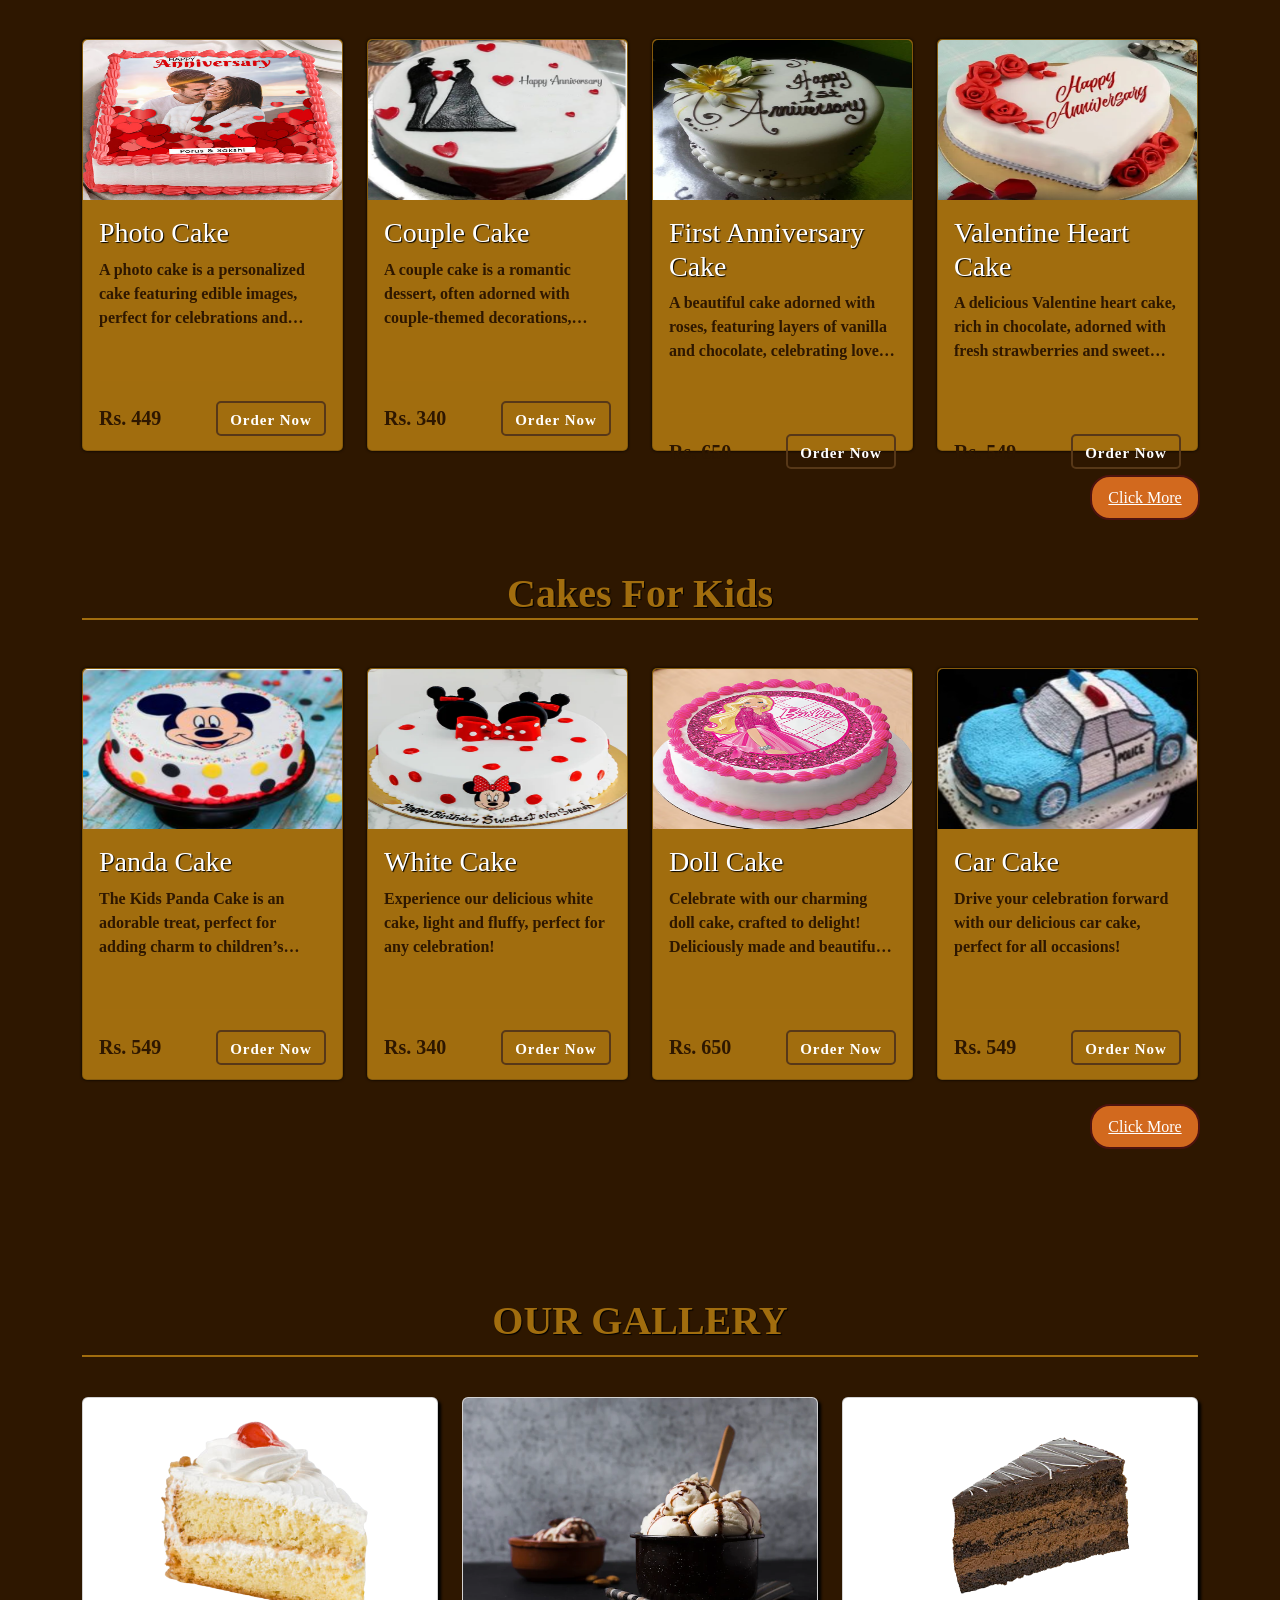
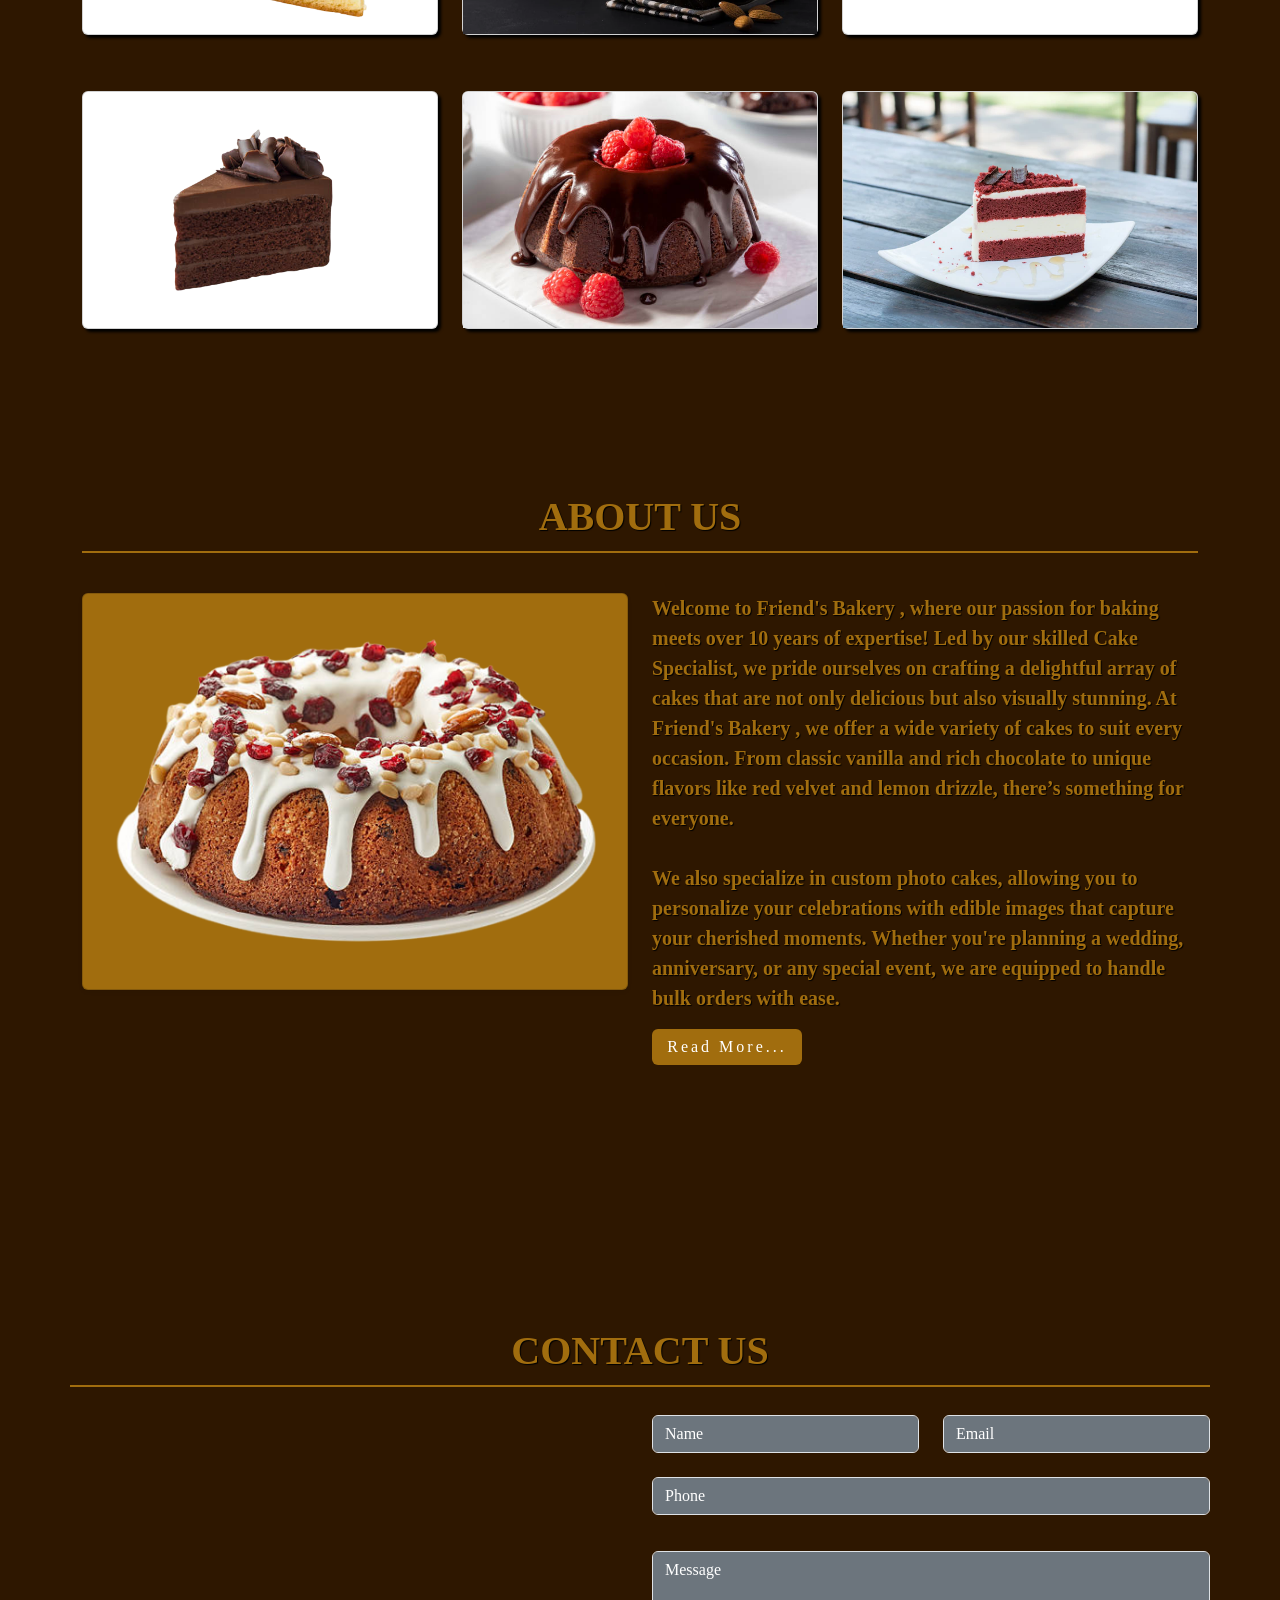
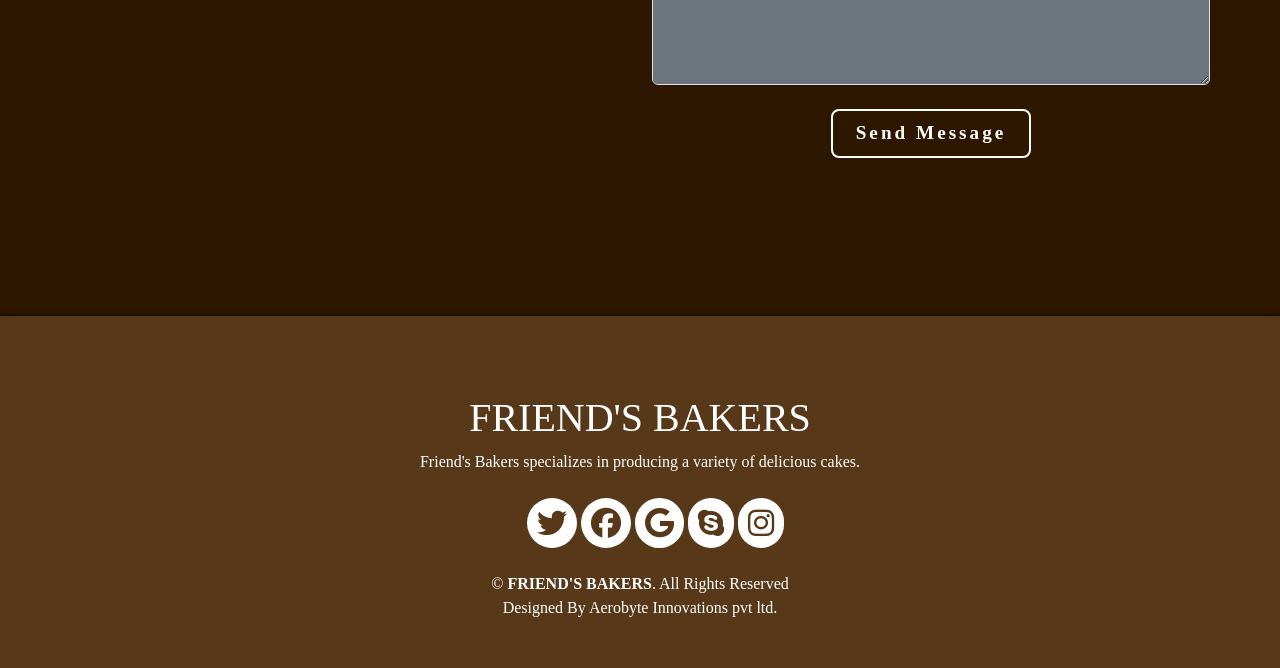
==== commit 928d585d: "Some Changes on Project" ====
--- a/index.html
+++ b/index.html
@@ -4,554 +4,1012 @@
     <meta charset="UTF-8">
     <meta http-equiv="X-UA-Compatible" content="IE=edge">
     <meta name="viewport" content="width=device-width, initial-scale=1.0">
-    <title>The Cafe</title>
+    <title>Cake Factory</title>
+    <link rel="shortcut icon" type="image" href="./image/logo.png">
     <link rel="stylesheet" href="style.css">
-    <link rel="stylesheet" href="https://cdnjs.cloudflare.com/ajax/libs/font-awesome/6.2.0/css/all.min.css">
+    <link rel="stylesheet" href="https://cdnjs.cloudflare.com/ajax/libs/font-awesome/6.6.0/css/all.min.css">
+    <link href='https://fonts.googleapis.com/css?family=Oleo Script' rel='stylesheet'>
+
     <!-- bootstrap links -->
+    <link rel="stylesheet" href="https://cdn.jsdelivr.net/npm/bootstrap@4.0.0/dist/css/bootstrap.min.css" integrity="sha384-Gn5384xqQ1aoWXA+058RXPxPg6fy4IWvTNh0E263XmFcJlSAwiGgFAW/dAiS6JXm" crossorigin="anonymous">
+    <script src="https://code.jquery.com/jquery-3.2.1.slim.min.js" integrity="sha384-KJ3o2DKtIkvYIK3UENzmM7KCkRr/rE9/Qpg6aAZGJwFDMVNA/GpGFF93hXpG5KkN" crossorigin="anonymous"></script>
+    <script src="https://cdn.jsdelivr.net/npm/popper.js@1.12.9/dist/umd/popper.min.js" integrity="sha384-ApNbgh9B+Y1QKtv3Rn7W3mgPxhU9K/ScQsAP7hUibX39j7fakFPskvXusvfa0b4Q" crossorigin="anonymous"></script>
+    <script src="https://cdn.jsdelivr.net/npm/bootstrap@4.0.0/dist/js/bootstrap.min.js" integrity="sha384-JZR6Spejh4U02d8jOt6vLEHfe/JQGiRRSQQxSfFWpi1MquVdAyjUar5+76PVCmYl" crossorigin="anonymous"></script>
+
+
     <link href="https://cdn.jsdelivr.net/npm/bootstrap@5.0.2/dist/css/bootstrap.min.css" rel="stylesheet" integrity="sha384-EVSTQN3/azprG1Anm3QDgpJLIm9Nao0Yz1ztcQTwFspd3yD65VohhpuuCOmLASjC" crossorigin="anonymous">
-    <!-- bootstrap links -->
-    <!-- fonts links -->
-    <link rel="preconnect" href="https://fonts.googleapis.com">
-    <link rel="preconnect" href="https://fonts.gstatic.com" crossorigin>
-    <link href="https://fonts.googleapis.com/css2?family=Roboto:wght@500&display=swap" rel="stylesheet">
-    <!-- fonts links -->
+<script src="https://cdn.jsdelivr.net/npm/bootstrap@5.0.2/dist/js/bootstrap.bundle.min.js" integrity="sha384-MrcW6ZMFYlzcLA8Nl+NtUVF0sA7MsXsP1UyJoMp4YLEuNSfAP+JcXn/tWtIaxVXM" crossorigin="anonymous"></script>
+<style>
+    #baker-logo{
+        display: inline-block;
+        margin-left: 5px;
+        font-family:'Oleo Script';
+        
+    }
+</style>
+   
 </head>
 <body>
-  <div class="all-content">
+    <div class="all-content">
+        <!-- navbar -->
+        <nav class="navbar navbar-expand-md navbar-dark fixed-top" style="background-color: #573818;">
+            <!-- Brand -->
+            <a class="navbar-brand" href="#" id="logo">
+                <img src="./image/cake-new-logo.png" alt="Logo" width="50px"> 
+                 <span id="baker-logo">FRIEND'S BAKERS</span>
+               
+            </a>
+        
+            <!-- Toggler/collapsibe Button -->
+            <button class="navbar-toggler" type="button" data-bs-toggle="collapse" data-bs-target="#collapsibleNavbar" aria-controls="collapsibleNavbar" aria-expanded="false" aria-label="Toggle navigation">
+                <span class="navbar-toggler-icon">
+                    <img src="./image/menu.png" alt="Menu" width="30px">
+                </span>
+            </button>
+        
+            <!-- Navbar links -->
+            <div class="collapse navbar-collapse" id="collapsibleNavbar">
+                <ul class="navbar-nav ms-auto">
+                    <li class="nav-item">
+                        <a class="nav-link" href="#home">Home</a>
+                    </li>
+                    <li class="nav-item">
+                        <a class="nav-link" href="#category">Cake Category</a>
+                    </li>
+                    <li class="nav-item">
+                        <a class="nav-link" href="#gallery">Gallery</a>
+                    </li>
+                    <li class="nav-item">
+                        <a class="nav-link" href="#about">About</a>
+                    </li>
+                    <li class="nav-item">
+                        <a class="nav-link" href="#contact">Contact</a>
+                    </li>
+                </ul>
+            </div>    
+        </nav>
+        
+        <!-- navbar end -->
+      
+
+      <!-- Home Section -->
+      <div class="container-fluid home d-flex align-items-center justify-content-center flex-wrap" id="home">
+        <div class="row w-100">
+            <div id="carouselExampleIndicators" class="carousel slide" data-bs-ride="carousel">
+                <div class="carousel-indicators">
+                    <button type="button" data-bs-target="#carouselExampleIndicators" data-bs-slide-to="0" class="active" aria-current="true" aria-label="Slide 1"></button>
+                    <button type="button" data-bs-target="#carouselExampleIndicators" data-bs-slide-to="1" aria-label="Slide 2"></button>
+                    <button type="button" data-bs-target="#carouselExampleIndicators" data-bs-slide-to="2" aria-label="Slide 3"></button>
+                </div>
+                <div class="carousel-inner" id="con">
+                    <div class="carousel-item active" data-bs-interval="4500">
+                        <div class="row flex-column flex-lg-row">
+                            <div class="col-lg-6 col-12 d-flex justify-content-center align-items-center">
+                                <img src="./image/cake-banner.png" class="d-block" alt="...">
+                            </div>
+                            <div class="col-lg-6 col-12 d-flex justify-content-center align-items-center">
+                                <div data-aos="zoom-out-right">
+                                    <div class="content text-center">
+                                        <h3>Delicious<br>Friend's Bakers</h3>
+                                        <h2>Category <span class="changecontent"></span></h2>
+                                        <p>Delicious Friend's Bakers is dedicated to creating exquisite custom cakes for every <br> occasion. With a wide range of flavors and stunning designs, we ensure each cake is a delightful centerpiece for celebrations.</p>
+                                    </div>
+                                </div>
+                            </div>
+                        </div>
+                    </div>
+                    <!-- First slide end here -->
+                    <div class="carousel-item" data-bs-interval="4500">
+                        <div class="row flex-column flex-lg-row">
+                            <div class="col-lg-6 col-12 d-flex justify-content-center align-items-center">
+                                <img src="./image/cake-banner4.png" class="d-block" id="cake-2" alt="...">
+                            </div>
+                            <div class="col-lg-6 col-12 d-flex justify-content-center align-items-center">
+                                <div data-aos="zoom-out-right">
+                                    <div class="content text-center">
+                                        <h3>Delicious<br>Friend's Bakers</h3>
+                                        <h2>Category <span class="changecontent"></span></h2>
+                                        <p>Delicious Friend's Bakers is dedicated to creating exquisite custom cakes for every <br> occasion. With a wide range of flavors and stunning designs, we ensure each cake is a delightful centerpiece for celebrations.</p>
+                                    </div>
+                                </div>
+                            </div>
+                        </div>
+                    </div>
+                    <!-- Second slide end here -->
+                    <div class="carousel-item" data-bs-interval="4500">
+                        <div class="row flex-column flex-lg-row">
+                            <div class="col-lg-6 col-12 d-flex justify-content-center align-items-center">
+                                <img src="./image/cake-banner6.png" class="d-block" alt="...">
+                            </div>
+                            <div class="col-lg-6 col-12 d-flex justify-content-center align-items-center">
+                                <div data-aos="zoom-out-right">
+                                    <div class="content text-center">
+                                        <h3>Delicious<br>Friend's Bakers</h3>
+                                        <h2>Category <span class="changecontent"></span></h2>
+                                        <p>Delicious Friend's Bakers is dedicated to creating exquisite custom cakes for every <br> occasion. With a wide range of flavors and stunning designs, we ensure each cake is a delightful centerpiece for celebrations.</p>
+                                    </div>
+                                </div>
+                            </div>
+                        </div>
+                    </div>
+                    <!-- Third slide end here -->
+                </div>
+                <button class="carousel-control-prev" type="button" data-bs-target="#carouselExampleIndicators" data-bs-slide="prev">
+                    <span class="visually-hidden">Previous</span>
+                </button>
+                <button class="carousel-control-next" type="button" data-bs-target="#carouselExampleIndicators" data-bs-slide="next">
+                    <span class="visually-hidden">Next</span>
+                </button>
+            </div>
+            <div id="btnorder" style="text-align: center; margin-top: 40px;">
+                <button class="btn btn-warning"><a href="https://wa.me/917013727776?" target="_blank" class="text-decoration-none">Order Now</a></button>
+            </div>
+            <!-- End here -->
+        </div>
+    </div>
+    
+        
+
+
+
+
+        <!-- home section end -->
+
+
+      <!-- top cards -->
+       <!-- ----------------- -->
+       <div id="carouselExampleAutoplaying" class="carousel slide" data-bs-ride="carousel">
+        <div class="carousel-inner">
+            <!-- Carousel item 1 -->
+            <div class="carousel-item active" data-bs-interval="3000">
+                <div class="container mt-3" id="box" data-aos="fade-up" data-aos-duration="1500">
+                    <div class="row justify-content-center">
+                        <!-- Card 1 (visible on all screen sizes) -->
+                        <div class="col-12 col-md-6 col-lg-4 py-2">
+                            <div class="card p-2">
+                                <img src="./image/backgro.png" class="card-img-top bimg" alt="Card Image 1">
+                            </div>
+                        </div>
+                        <!-- Card 2 (visible on md and larger screens) -->
+                        <div class="col-12 col-md-6 col-lg-4 py-2 d-none d-md-block">
+                            <div class="card p-2">
+                                <img src="./image/box2.jpg" class="card-img-top bimg" alt="Card Image 2">
+                            </div>
+                        </div>
+                        <!-- Card 3 (visible only on large screens) -->
+                        <div class="col-12 col-lg-4 py-2 d-none d-lg-block">
+                            <div class="card p-2">
+                                <img src="./image/box3.jpg" class="card-img-top bimg" alt="Card Image 3">
+                            </div>
+                        </div>
+                    </div>
+                </div>
+            </div>
+            <!-- Additional carousel items for other slides follow the same structure -->
+            <div class="carousel-item" data-bs-interval="3000">
+                <div class="container mt-3" id="box" data-aos="fade-up" data-aos-duration="1500">
+                    <div class="row justify-content-center">
+                        <div class="col-12 col-md-6 col-lg-4 py-2">
+                            <div class="card p-2">
+                                <img src="./image/slice.png" class="card-img-top bimg" alt="Card Image 1">
+                            </div>
+                        </div>
+                        <div class="col-12 col-md-6 col-lg-4 py-2 d-none d-md-block">
+                            <div class="card p-2">
+                                <img src="./image/Pastry1.png" class="card-img-top bimg" alt="Card Image 2">
+                            </div>
+                        </div>
+                        <div class="col-12 col-lg-4 py-2 d-none d-lg-block">
+                            <div class="card p-2">
+                                <img src="./image/pa.png" class="card-img-top bimg" alt="Card Image 3">
+                            </div>
+                        </div>
+                    </div>
+                </div>
+            </div>
+            <div class="carousel-item" data-bs-interval="3000">
+                <div class="container mt-3" id="box" data-aos="fade-up" data-aos-duration="1500">
+                    <div class="row justify-content-center">
+                        <div class="col-12 col-md-6 col-lg-4 py-2">
+                            <div class="card p-2">
+                                <img src="./image/anni4.png" class="card-img-top bimg" alt="Card Image 1">
+                            </div>
+                        </div>
+                        <div class="col-12 col-md-6 col-lg-4 py-2 d-none d-md-block">
+                            <div class="card p-2">
+                                <img src="./image/fruit.png" class="card-img-top bimg" alt="Card Image 2">
+                            </div>
+                        </div>
+                        <div class="col-12 col-lg-4 py-2 d-none d-lg-block">
+                            <div class="card p-2">
+                                <img src="./image/broun.png" class="card-img-top bimg" alt="Card Image 3">
+                            </div>
+                        </div>
+                    </div>
+                </div>
+            </div>
+            <!-- Repeat for additional carousel items -->
+        </div>
+        <button class="carousel-control-prev" type="button" data-bs-target="#carouselExampleAutoplaying" data-bs-slide="prev">
+            <span class="visually-hidden">Previous</span>
+        </button>
+        <button class="carousel-control-next" type="button" data-bs-target="#carouselExampleAutoplaying" data-bs-slide="next">
+            <span class="visually-hidden">Next</span>
+        </button>
+    </div>
+    
+    
+    
+    
+        <!-- ---------------- -->
+      
+          <!-- top cards end -->
+
+      <!-- banner -->
+      <div class="banner d-flex flex-wrap align-items-center justify-content-center" data-aos="fade-up" data-aos-duration="1500">
+        <div class="content text-center text-white">
+            <h3 class="fw-bold">Delicious Cake</h3>
+            <h2>UP TO 40% OFF</h2>
+            <p>Indulge in our delicious cakes! Enjoy up to 40% off your favorite flavors today!</p>
+            <div id="btnorder">
+                <button class="btn btn-warning">
+                    <a href="https://wa.me/917013727776?" target="_blank" class="text-decoration-none">Order Now</a>
+                </button>
+            </div>
+        </div>
+        <div class="img flex-fill">
+            <img src="./image/banner-background.png" alt="Delicious Cake Banner" class="img-fluid">
+        </div>
+    </div>
+    
+      <!-- banner end -->
+
+      <!-- whatsapp chat -->
+      <!-- WhatsApp Button -->
+   <a href="https://wa.me/917013727776?" target="_blank" class="whatsapp-container">  
+    <div class="whatsapp-button" id="whatsapp-btn">
+     <img src="image/file.png" alt="WhatsApp Logo" >
+  </div>
+    </a>  
+  
    
-  <!-- navbar -->
-  <nav class="navbar navbar-expand-lg" id="navbar">
-    <div class="container-fluid">
-      <a class="navbar-brand" href="#" id="logo"><img src="./images/logo3.png" alt=" " class="i"></a>
-      <button class="navbar-toggler" type="button" data-bs-toggle="collapse" data-bs-target="#navbarSupportedContent" aria-controls="navbarSupportedContent" aria-expanded="false" aria-label="Toggle navigation">
-        <span><i class="fa-solid fa-bars" style="color: white; font-size: 23px;"></i></span>
-      </button>
-      <div class="collapse navbar-collapse" id="navbarSupportedContent">
-        <ul class="navbar-nav me-auto mb-2 mb-lg-0">
-          <li class="nav-item">
-            <a class="nav-link active" aria-current="page" href="#" data-translate="home1">Home</a>
-          </li>
-          <li class="nav-item">
-            <a class="nav-link" href="#about" data-translate="about1">About</a>
-          </li>
-          <li class="nav-item">
-            <a class="nav-link" href="#menu" data-translate="menu1">Menu</a>
-          </li>
-          <li class="nav-item">
-            <a class="nav-link" href="#product" data-translate="product1">Product</a>
-          </li>
-          <li class="nav-item">
-            <a class="nav-link" href="#gallary" data-translate="gallary1">Gallery</a>
-          </li>
-          <li class="nav-item">
-            <a class="nav-link" href="#contact" data-translate="contact1">Contact</a>
-          </li>
-          <li class="nav-item">
-            <a class="nav-link" href="#blogs" data-translate="blog1">Blogs</a>
-          </li>
-         
-         
-         
-        </ul>
-        <form class="d-flex">
-          <select id="languageSwitcher" onchange="changeDirection(this.value)">
-            <option value="en">English</option>                   
-          <option value="ar">العربية</option>
-          </select>
-          <input class="form-control me-2 ms-2" type="search" placeholder="Search" aria-label="Search">
-          <button class="btn btn-outline-success" type="submit" data-translate="search1">Search</button>
-        </form>
+     <!-- whatsapp chat here -->
+
+
+
+       <!-- product cards -->
+      <section id="product-cards" data-aos="fade-up" data-aos-duration="1500">
+        <div class="container" id="category">
+            <h1 class="cate">CAKE CATEGORYS</h1>
+            
+            <!-- First Row of Cakes -->
+             <div class="container" id="category"> -->
+                <h1>Birthday Cake</h1> 
+            <div class="row mt-5">
+                <div class="col-md-3 py-3">
+                    <div class="card">
+                        <div class="overlay">
+                            <button type="button" class="btn btn-secondary" title="Quick View">
+                                <i><img src="./image/views.png" alt="" width="30px"></i>
+                            </button>
+                            <button type="button" class="btn btn-secondary" title="Add to Wishlist">
+                                <i><img src="./image/heart.png" alt="" width="30px"></i>
+                            </button>
+                            <button type="button" class="btn btn-secondary" title="Add to Cart">
+                                <i><img src="./image/add.png" alt="" width="30px"></i>
+                            </button>
+                        </div>
+                        <img src="./image/backgro.png" class="card-img-top cimg" alt="">
+                        <div class="card-body">
+                            <h3 class="card-title">Cream Cake</h3>
+                            <div class="star">
+                                <i class="bx bxs-star checked"></i>
+                                <i class="bx bxs-star checked"></i>
+                                <i class="bx bxs-star checked"></i>
+                                <i class="bx bxs-star"></i>
+                                <i class="bx bxs-star"></i>
+                            </div>
+                            <p class="card-text">Cream cake features a moist texture and is topped with luscious cream, ideal for special occasions!</p>
+                            <h6 id="btn2" class="d-flex justify-content-between align-items-center">
+                                <span>Rs. 340</span>
+                                <a href="https://wa.me/917013727776?" target="_blank" class="btn btn-primary text-decoration-none">Order Now</a>
+                            </h6>
+                            
+                        </div>
+                    </div>
+                </div>
+    
+                <div class="col-md-3 py-3">
+                    <div class="card">
+                        <div class="overlay">
+                            <button type="button" class="btn btn-secondary" title="Quick View">
+                                <i><img src="./image/views.png" alt="" width="30px"></i>
+                            </button>
+                            <button type="button" class="btn btn-secondary" title="Add to Wishlist">
+                                <i><img src="./image/heart.png" alt="" width="30px"></i>
+                            </button>
+                            <button type="button" class="btn btn-secondary" title="Add to Cart">
+                                <i><img src="./image/add.png" alt="" width="30px"></i>
+                            </button>
+                        </div>
+                        <img src="./image/choco1.png" class="card-img-top cimg" alt="">
+                        <div class="card-body">
+                            <h3 class="card-title">Choco Cake</h3>
+                            <div class="star">
+                                <i class="bx bxs-star checked"></i>
+                                <i class="bx bxs-star checked"></i>
+                                <i class="bx bxs-star checked"></i>
+                                <i class="bx bxs-star"></i>
+                                <i class="bx bxs-star"></i>
+                            </div>
+                            <p class="card-text">Indulge in a rich, moist chocolate cake, layered with creamy chocolate frosting and topped with sprinkles.</p>
+                            <h6 id="btn2" class="d-flex justify-content-between align-items-center">
+                                <span>Rs. 360</span>
+                                <a href="https://wa.me/917013727776?" target="_blank" class="btn btn-primary text-decoration-none">Order Now</a>
+                            </h6>
+                        </div>
+                    </div>
+                </div>
+    
+                <div class="col-md-3 py-3">
+                    <div class="card">
+                        <div class="overlay">
+                            <button type="button" class="btn btn-secondary" title="Quick View">
+                                <i><img src="./image/views.png" alt="" width="30px"></i>
+                            </button>
+                            <button type="button" class="btn btn-secondary" title="Add to Wishlist">
+                                <i><img src="./image/heart.png" alt="" width="30px"></i>
+                            </button>
+                            <button type="button" class="btn btn-secondary" title="Add to Cart">
+                                <i><img src="./image/add.png" alt="" width="30px"></i>
+                            </button>
+                        </div>
+                        <img src="./image/dark-f.png" class="card-img-top cimg" alt="">
+                        <div class="card-body">
+                            <h3 class="card-title">Dark Chocolate Cake</h3>
+                            <div class="star">
+                                <i class="bx bxs-star checked"></i>
+                                <i class="bx bxs-star checked"></i>
+                                <i class="bx bxs-star checked"></i>
+                                <i class="bx bxs-star checked"></i>
+                                <i class="bx bxs-star"></i>
+                            </div>
+                            <p class="card-text">Rich, moist dark chocolate cake with layers of creamy frosting, perfect for chocolate lovers' indulgence.</p>
+                            <h6 id="btn2" class="d-flex justify-content-between align-items-center">
+                                <span>Rs. 320</span>
+                                <a href="https://wa.me/917013727776?" target="_blank" class="btn btn-primary text-decoration-none">Order Now</a>
+                            </h6>
+                        </div>
+                    </div>
+                </div>
+    
+                <div class="col-md-3 py-3">
+                    <div class="card">
+                        <div class="overlay">
+                            <button type="button" class="btn btn-secondary" title="Quick View">
+                                <i><img src="./image/views.png" alt="" width="30px"></i>
+                            </button>
+                            <button type="button" class="btn btn-secondary" title="Add to Wishlist">
+                                <i><img src="./image/heart.png" alt="" width="30px"></i>
+                            </button>
+                            <button type="button" class="btn btn-secondary" title="Add to Cart">
+                                <i><img src="./image/add.png" alt="" width="30px"></i>
+                            </button>
+                        </div>
+                        <img src="./image/fruit.png" class="card-img-top cimg" alt="">
+                        <div class="card-body">
+                            <h3 class="card-title">Fruit Cake</h3>
+                            <div class="star">
+                                <i class="bx bxs-star checked"></i>
+                                <i class="bx bxs-star checked"></i>
+                                <i class="bx bxs-star checked"></i>
+                                <i class="bx bxs-star checked"></i>
+                                <i class="bx bxs-star checked"></i>
+                            </div>
+                            <p class="card-text">Fruit cake is a dense, flavorful dessert packed with dried fruits and nuts, perfect for celebrations!</p>
+                            <h6 id="btn2" class="d-flex justify-content-between align-items-center">
+                                <span>Rs. 650</span>
+                                <a href="https://wa.me/917013727776?" target="_blank" class="btn btn-primary text-decoration-none">Order Now</a>
+                            </h6>
+                        </div>
+                    </div>
+                </div>
+            </div>
+    
+            <!-- Second Row of Cakes -->
+            <div class="row mt-5">
+                <div class="col-md-3 py-3">
+                    <div class="card">
+                        <div class="overlay">
+                            <button type="button" class="btn btn-secondary" title="Quick View">
+                                <i><img src="./image/views.png" alt="" width="30px"></i>
+                            </button>
+                            <button type="button" class="btn btn-secondary" title="Add to Wishlist">
+                                <i><img src="./image/heart.png" alt="" width="30px"></i>
+                            </button>
+                            <button type="button" class="btn btn-secondary" title="Add to Cart">
+                                <i><img src="./image/add.png" alt="" width="30px"></i>
+                            </button>
+                        </div>
+                        <img src="./image/broun.png" class="card-img-top cimg" alt="">
+                        <div class="card-body">
+                            <h3 class="card-title">Brown Cake</h3>
+                            <div class="star">
+                                <i class="bx bxs-star checked"></i>
+                                <i class="bx bxs-star checked"></i>
+                                <i class="bx bxs-star checked"></i>
+                                <i class="bx bxs-star"></i>
+                                <i class="bx bxs-star"></i>
+                            </div>
+                            <p class="card-text">Brown cake is a rich, moist dessert made with cocoa or chocolate, often enjoyed with creamy frosting or a dusting.</p>
+                            <h6 id="btn2" class="d-flex justify-content-between align-items-center">
+                                <span>Rs. 449</span>
+                                <a href="https://wa.me/917013727776?" target="_blank" class="btn btn-primary text-decoration-none">Order Now</a>
+                            </h6>
+                        </div>
+                    </div>
+                </div>
+    
+                <div class="col-md-3 py-3">
+                    <div class="card">
+                        <div class="overlay">
+                            <button type="button" class="btn btn-secondary" title="Quick View">
+                                <i><img src="./image/views.png" alt="" width="30px"></i>
+                            </button>
+                            <button type="button" class="btn btn-secondary" title="Add to Wishlist">
+                                <i><img src="./image/heart.png" alt="" width="30px"></i>
+                            </button>
+                            <button type="button" class="btn btn-secondary" title="Add to Cart">
+                                <i><img src="./image/add.png" alt="" width="30px"></i>
+                            </button>
+                        </div>
+                        <img src="./image/strawberrey.png" class="card-img-top cimg" alt="">
+                        <div class="card-body">
+                            <h3 class="card-title">Strawberry Cake</h3>
+                            <div class="star">
+                                <i class="bx bxs-star checked"></i>
+                                <i class="bx bxs-star checked"></i>
+                                <i class="bx bxs-star checked"></i>
+                                <i class="bx bxs-star"></i>
+                                <i class="bx bxs-star"></i>
+                            </div>
+                            <p class="card-text">Strawberry cake is a light, fruity dessert made with fresh strawberries and creamy frosting, perfect for celebrations!</p>
+                            <h6 id="btn2" class="d-flex justify-content-between align-items-center">
+                                <span>Rs. 339</span>
+                                <a href="https://wa.me/917013727776?" target="_blank" class="btn btn-primary text-decoration-none">Order Now</a>
+                            </h6>
+                        </div>
+                    </div>
+                </div>
+    
+                <div class="col-md-3 py-3">
+                    <div class="card">
+                        <div class="overlay">
+                            <button type="button" class="btn btn-secondary" title="Quick View">
+                                <i><img src="./image/views.png" alt="" width="30px"></i>
+                            </button>
+                            <button type="button" class="btn btn-secondary" title="Add to Wishlist">
+                                <i><img src="./image/heart.png" alt="" width="30px"></i>
+                            </button>
+                            <button type="button" class="btn btn-secondary" title="Add to Cart">
+                                <i><img src="./image/add.png" alt="" width="30px"></i>
+                            </button>
+                        </div>
+                        <img src="./image/red.png" class="card-img-top cimg" alt="">
+                        <div class="card-body">
+                            <h3 class="card-title">Red Velvet</h3>
+                            <div class="star">
+                                <i class="bx bxs-star checked"></i>
+                                <i class="bx bxs-star checked"></i>
+                                <i class="bx bxs-star checked"></i>
+                                <i class="bx bxs-star checked"></i>
+                                <i class="bx bxs-star"></i>
+                            </div>
+                            <p class="card-text">Red velvet cake is a moist, cocoa-flavored dessert with vibrant red color, typically paired with creamy, rich cream cheese .</p>
+                            <h6 id="btn2" class="d-flex justify-content-between align-items-center">
+                                <span>Rs. 649</span>
+                                <a href="https://wa.me/917013727776?" target="_blank" class="btn btn-primary text-decoration-none">Order Now</a>
+                            </h6>
+                        </div>
+                    </div>
+                </div>
+    
+                <div class="col-md-3 py-3">
+                    <div class="card">
+                        <div class="overlay">
+                            <button type="button" class="btn btn-secondary" title="Quick View">
+                                <i><img src="./image/views.png" alt="" width="30px"></i>
+                            </button>
+                            <button type="button" class="btn btn-secondary" title="Add to Wishlist">
+                                <i><img src="./image/heart.png" alt="" width="30px"></i>
+                            </button>
+                            <button type="button" class="btn btn-secondary" title="Add to Cart">
+                                <i><img src="./image/add.png" alt="" width="30px"></i>
+                            </button>
+                        </div>
+                        <img src="./image/vanilla1.png" class="card-img-top cimg" alt="">
+                        <div class="card-body">
+                            <h3 class="card-title">Vanilla Cake</h3>
+                            <div class="star">
+                                <i class="bx bxs-star checked"></i>
+                                <i class="bx bxs-star checked"></i>
+                                <i class="bx bxs-star checked"></i>
+                                <i class="bx bxs-star checked"></i>
+                                <i class="bx bxs-star checked"></i>
+                            </div>
+                            <p class="card-text">Vanilla cake is a light, fluffy dessert with pure vanilla, ideal for layering and pairing with diverse frostings and fillings.</p>
+                            <h6 id="btn2" class="d-flex justify-content-between align-items-center">
+                                <span>Rs. 349</span>
+                                <a href="https://wa.me/917013727776?" target="_blank" class="btn btn-primary text-decoration-none">Order Now</a>
+                            </h6>                        </div>
+                    </div>
+                </div>
+
+                <button id="birth-1">
+                    <a href="birthday.html">Click More</a>
+                </button>
+            </div>
+        </div>
+    </section>
+    
+    <!-- Anniversary Cake -->
+
+    <section id="product-cards" data-aos="fade-up" data-aos-duration="1500">
+        <div class="container">
+            <h1 class="text-center" style="margin-top: 50px;">Anniversary Cakes</h1>
+            <div class="row mt-5">
+                <div class="col-md-3 col-sm-6 mb-4">
+                    <div class="card position-relative">
+                        <div class="overlay">
+                            <button type="button" class="btn btn-secondary" title="Quick View">
+                                <img src="./image/views.png" alt="" width="30px">
+                            </button>
+                            <button type="button" class="btn btn-secondary" title="Add to Wishlist">
+                                <img src="./image/heart.png" alt="" width="30px">
+                            </button>
+                            <button type="button" class="btn btn-secondary" title="Add to Cart">
+                                <img src="./image/add.png" alt="" width="30px">
+                            </button>
+                        </div>
+                        <img src="./image/anni1.png" class="card-img-top kimg" alt="">
+                        <div class="card-body">
+                            <h3 class="card-title">Photo Cake</h3>
+                            <div class="star">
+                                <i class="bx bxs-star checked"></i>
+                                <i class="bx bxs-star checked"></i>
+                                <i class="bx bxs-star checked"></i>
+                                <i class="bx bxs-star checked"></i>
+                                <i class="bx bxs-star checked"></i>
+                            </div>
+                            <p class="card-text">A photo cake is a personalized cake featuring edible images, perfect for celebrations and memorable occasions.</p>
+                            <h6 id="btn2" class="d-flex justify-content-between align-items-center">
+                                <span>Rs. 449</span>
+                                <a href="https://wa.me/917013727776?" target="_blank" class="btn btn-primary text-decoration-none">Order Now</a>
+                            </h6>                        </div>
+                    </div>
+                </div>
+    
+                <div class="col-md-3 col-sm-6 mb-4">
+                    <div class="card position-relative">
+                        <div class="overlay">
+                            <button type="button" class="btn btn-secondary" title="Quick View">
+                                <img src="./image/views.png" alt="" width="30px">
+                            </button>
+                            <button type="button" class="btn btn-secondary" title="Add to Wishlist">
+                                <img src="./image/heart.png" alt="" width="30px">
+                            </button>
+                            <button type="button" class="btn btn-secondary" title="Add to Cart">
+                                <img src="./image/add.png" alt="" width="30px">
+                            </button>
+                        </div>
+                        <img src="./image/anni2.png" class="card-img-top kimg" alt="">
+                        <div class="card-body">
+                            <h3 class="card-title">Couple Cake</h3>
+                            <div class="star">
+                                <i class="bx bxs-star checked"></i>
+                                <i class="bx bxs-star checked"></i>
+                                <i class="bx bxs-star checked"></i>
+                                <i class="bx bxs-star checked"></i>
+                                <i class="bx bxs-star checked"></i>
+                            </div>
+                            <p class="card-text">A couple cake is a romantic dessert, often adorned with couple-themed decorations, perfect for celebrations.</p>
+                            <h6 id="btn2" class="d-flex justify-content-between align-items-center">
+                                <span>Rs. 340</span>
+                                <a href="https://wa.me/917013727776?" target="_blank" class="btn btn-primary text-decoration-none">Order Now</a>
+                            </h6>
+                        </div>
+                    </div>
+                </div>
+    
+                <div class="col-md-3 col-sm-6 mb-4">
+                    <div class="card position-relative">
+                        <div class="overlay">
+                            <button type="button" class="btn btn-secondary" title="Quick View">
+                                <img src="./image/views.png" alt="" width="30px">
+                            </button>
+                            <button type="button" class="btn btn-secondary" title="Add to Wishlist">
+                                <img src="./image/heart.png" alt="" width="30px">
+                            </button>
+                            <button type="button" class="btn btn-secondary" title="Add to Cart">
+                                <img src="./image/add.png" alt="" width="30px">
+                            </button>
+                        </div>
+                        <img src="./image/anni3.png" class="card-img-top kimg" alt="">
+                        <div class="card-body">
+                            <h3 class="card-title">First Anniversary Cake</h3>
+                            <div class="star">
+                                <i class="bx bxs-star checked"></i>
+                                <i class="bx bxs-star checked"></i>
+                                <i class="bx bxs-star checked"></i>
+                                <i class="bx bxs-star checked"></i>
+                                <i class="bx bxs-star checked"></i>
+                            </div>
+                            <p class="card-text">A beautiful cake adorned with roses, featuring layers of vanilla and chocolate, celebrating love's first year.</p>
+                            <h6 id="btn2" class="d-flex justify-content-between align-items-center">
+                                <span>Rs. 650</span>
+                                <a href="https://wa.me/917013727776?" target="_blank" class="btn btn-primary text-decoration-none">Order Now</a>
+                            </h6>
+                        </div>
+                    </div>
+                </div>
+    
+                <div class="col-md-3 col-sm-6 mb-4">
+                    <div class="card position-relative">
+                        <div class="overlay">
+                            <button type="button" class="btn btn-secondary" title="Quick View">
+                                <img src="./image/views.png" alt="" width="30px">
+                            </button>
+                            <button type="button" class="btn btn-secondary" title="Add to Wishlist">
+                                <img src="./image/heart.png" alt="" width="30px">
+                            </button>
+                            <button type="button" class="btn btn-secondary" title="Add to Cart">
+                                <img src="./image/add.png" alt="" width="30px">
+                            </button>
+                        </div>
+                        <img src="./image/anni4.png" class="card-img-top kimg" alt="">
+                        <div class="card-body">
+                            <h3 class="card-title">Valentine Heart Cake</h3>
+                            <div class="star">
+                                <i class="bx bxs-star checked"></i>
+                                <i class="bx bxs-star checked"></i>
+                                <i class="bx bxs-star checked"></i>
+                                <i class="bx bxs-star checked"></i>
+                                <i class="bx bxs-star checked"></i>
+                            </div>
+                            <p class="card-text">A delicious Valentine heart cake, rich in chocolate, adorned with fresh strawberries and sweet frosting.</p>
+                            <h6 id="btn2" class="d-flex justify-content-between align-items-center">
+                                <span>Rs. 549</span>
+                                <a href="https://wa.me/917013727776?" target="_blank" class="btn btn-primary text-decoration-none">Order Now</a>
+                            </h6>
+                        </div>
+                    </div>
+                </div>
+                <button id="birth-1">
+                    <a href="anniversary.html">Click More</a>
+                </button>
+            </div>
+        </div>
+    </section>
+
+
+    <section id="product-cards" data-aos="fade-up" data-aos-duration="1500">
+        <div class="container">
+            <h1 class="text-center" style="margin-top: 50px;">Cakes For Kids</h1>
+            <div class="row mt-5">
+                <div class="col-md-3 col-sm-6 mb-4">
+                    <div class="card position-relative">
+                        <div class="overlay">
+                            <button type="button" class="btn btn-secondary" title="Quick View">
+                                <img src="./image/views.png" alt="" width="30px">
+                            </button>
+                            <button type="button" class="btn btn-secondary" title="Add to Wishlist">
+                                <img src="./image/heart.png" alt="" width="30px">
+                            </button>
+                            <button type="button" class="btn btn-secondary" title="Add to Cart">
+                                <img src="./image/add.png" alt="" width="30px">
+                            </button>
+                        </div>
+                        <img src="./image/kids1.png" class="card-img-top kimg" alt="">
+                        <div class="card-body">
+                            <h3 class="card-title">Panda Cake</h3>
+                            <div class="star">
+                                <i class="bx bxs-star checked"></i>
+                                <i class="bx bxs-star checked"></i>
+                                <i class="bx bxs-star checked"></i>
+                                <i class="bx bxs-star checked"></i>
+                                <i class="bx bxs-star checked"></i>
+                            </div>
+                            <p class="card-text">The Kids Panda Cake is an adorable treat, perfect for adding charm to children’s parties and delightful celebrations!</p>
+                            <h6 id="btn2" class="d-flex justify-content-between align-items-center">
+                                <span>Rs. 549</span>
+                                <a href="https://wa.me/917013727776?" target="_blank" class="btn btn-primary text-decoration-none">Order Now</a>
+                            </h6>
+                        </div>
+                    </div>
+                </div>
+    
+                <div class="col-md-3 col-sm-6 mb-4">
+                    <div class="card position-relative">
+                        <div class="overlay">
+                            <button type="button" class="btn btn-secondary" title="Quick View">
+                                <img src="./image/views.png" alt="" width="30px">
+                            </button>
+                            <button type="button" class="btn btn-secondary" title="Add to Wishlist">
+                                <img src="./image/heart.png" alt="" width="30px">
+                            </button>
+                            <button type="button" class="btn btn-secondary" title="Add to Cart">
+                                <img src="./image/add.png" alt="" width="30px">
+                            </button>
+                        </div>
+                        <img src="./image/kids2.png" class="card-img-top kimg" alt="">
+                        <div class="card-body">
+                            <h3 class="card-title">White Cake</h3>
+                            <div class="star">
+                                <i class="bx bxs-star checked"></i>
+                                <i class="bx bxs-star checked"></i>
+                                <i class="bx bxs-star checked"></i>
+                                <i class="bx bxs-star checked"></i>
+                                <i class="bx bxs-star checked"></i>
+                            </div>
+                            <p class="card-text">Experience our delicious white cake, light and fluffy, perfect for any celebration!</p>
+                            <h6 id="btn2" class="d-flex justify-content-between align-items-center">
+                                <span>Rs. 340</span>
+                                <a href="https://wa.me/917013727776?" target="_blank" class="btn btn-primary text-decoration-none">Order Now</a>
+                            </h6>
+                        </div>
+                    </div>
+                </div>
+    
+                <div class="col-md-3 col-sm-6 mb-4">
+                    <div class="card position-relative">
+                        <div class="overlay">
+                            <button type="button" class="btn btn-secondary" title="Quick View">
+                                <img src="./image/views.png" alt="" width="30px">
+                            </button>
+                            <button type="button" class="btn btn-secondary" title="Add to Wishlist">
+                                <img src="./image/heart.png" alt="" width="30px">
+                            </button>
+                            <button type="button" class="btn btn-secondary" title="Add to Cart">
+                                <img src="./image/add.png" alt="" width="30px">
+                            </button>
+                        </div>
+                        <img src="./image/kid3.png" class="card-img-top kimg" alt="">
+                        <div class="card-body">
+                            <h3 class="card-title">Doll Cake</h3>
+                            <div class="star">
+                                <i class="bx bxs-star checked"></i>
+                                <i class="bx bxs-star checked"></i>
+                                <i class="bx bxs-star checked"></i>
+                                <i class="bx bxs-star checked"></i>
+                                <i class="bx bxs-star checked"></i>
+                            </div>
+                            <p class="card-text">Celebrate with our charming doll cake, crafted to delight! Deliciously made and beautifully designed, it’s perfect for any special occasion.</p>
+                            <h6 id="btn2" class="d-flex justify-content-between align-items-center">
+                                <span>Rs. 650</span>
+                                <a href="https://wa.me/917013727776?" target="_blank" class="btn btn-primary text-decoration-none">Order Now</a>
+                            </h6>
+                        </div>
+                    </div>
+                </div>
+    
+                <div class="col-md-3 col-sm-6 mb-4">
+                    <div class="card position-relative">
+                        <div class="overlay">
+                            <button type="button" class="btn btn-secondary" title="Quick View">
+                                <img src="./image/views.png" alt="" width="30px">
+                            </button>
+                            <button type="button" class="btn btn-secondary" title="Add to Wishlist">
+                                <img src="./image/heart.png" alt="" width="30px">
+                            </button>
+                            <button type="button" class="btn btn-secondary" title="Add to Cart">
+                                <img src="./image/add.png" alt="" width="30px">
+                            </button>
+                        </div>
+                        <img src="./image/kids5.png" class="card-img-top kimg" alt="">
+                        <div class="card-body">
+                            <h3 class="card-title">Car Cake</h3>
+                            <div class="star">
+                                <i class="bx bxs-star checked"></i>
+                                <i class="bx bxs-star checked"></i>
+                                <i class="bx bxs-star checked"></i>
+                                <i class="bx bxs-star checked"></i>
+                                <i class="bx bxs-star checked"></i>
+                            </div>
+                            <p class="card-text">Drive your celebration forward with our delicious car cake, perfect for all occasions!</p>
+                            <h6 id="btn2" class="d-flex justify-content-between align-items-center">
+                                <span>Rs. 549</span>
+                                <a href="https://wa.me/917013727776?" target="_blank" class="btn btn-primary text-decoration-none">Order Now</a>
+                            </h6>
+                        </div>
+                    </div>
+                </div>
+
+                <button id="birth-1">
+                    <a href="anniversary.html">Click More</a>
+                </button>
+            </div>
+        </div>
+    </section>
+    
+
+      <!-- product cards end-->
+
+
+      <!-- gallary -->
+      <section id="gallery" class="pt-5" data-aos="fade-up" data-aos-duration="1500">
+        <div class="container">
+          <h1 class="gallery text-center">OUR GALLERY</h1>
+          <div class="row mt-4">
+            <div class="col-md-4 py-3">
+              <div class="card position-relative">
+                <img src="./image/c3.png" class="card-img-top" alt="Donuts">
+                <div class="overlay d-flex align-items-center justify-content-center position-absolute w-100 h-100" style="top: 0; background-color: rgba(0, 0, 0, 0.5);">
+                  <h3 class="text-center text-white">Pastry</h3>
+                </div>
+              </div>
+            </div>
+            <div class="col-md-4 py-3">
+              <div class="card position-relative">
+                <img src="./image/o2.png" class="card-img-top" alt="Ice Cream">
+                <div class="overlay d-flex align-items-center justify-content-center position-absolute w-100 h-100" style="top: 0; background-color: rgba(0, 0, 0, 0.5);">
+                  <h3 class="text-center text-white">Ice Cream</h3>
+                </div>
+              </div>
+            </div>
+            <div class="col-md-4 py-3">
+              <div class="card position-relative">
+                <img src="./image/c6.png" class="card-img-top" alt="Cup Cake">
+                <div class="overlay d-flex align-items-center justify-content-center position-absolute w-100 h-100" style="top: 0; background-color: rgba(0, 0, 0, 0.5);">
+                  <h3 class="text-center text-white">Choco Pastry</h3>
+                </div>
+              </div>
+            </div>
+          </div>
+      
+          <div class="row mt-4" data-aos="fade-up" data-aos-duration="1500">
+            <div class="col-md-4 py-3">
+              <div class="card position-relative">
+                <img src="./image/c2.png" class="card-img-top" alt="Delicious Cake">
+                <div class="overlay d-flex align-items-center justify-content-center position-absolute w-100 h-100" style="top: 0; background-color: rgba(0, 0, 0, 0.5);">
+                  <h3 class="text-center text-white">Dark Choco Pastry</h3>
+                </div>
+              </div>
+            </div>
+            <div class="col-md-4 py-3">
+              <div class="card position-relative">
+                <img src="./image/o5.png" class="card-img-top" alt="Chocolate Cake">
+                <div class="overlay d-flex align-items-center justify-content-center position-absolute w-100 h-100" style="top: 0; background-color: rgba(0, 0, 0, 0.5);">
+                  <h3 class="text-center text-white">Chocolate Cake</h3>
+                </div>
+              </div>
+            </div>
+            <div class="col-md-4 py-3">
+              <div class="card position-relative">
+                <img src="./image/o6.png" class="card-img-top" alt="Slice Cake">
+                <div class="overlay d-flex align-items-center justify-content-center position-absolute w-100 h-100" style="top: 0; background-color: rgba(0, 0, 0, 0.5);">
+                  <h3 class="text-center text-white">Slice Cake</h3>
+                </div>
+              </div>
+            </div>
+          </div>
+        </div>
+      </section>
+      
+      <!-- gallary -->
+
+
+
+
+      <!-- about -->
+      <div class="container py-5" id="about" data-aos="fade-up" data-aos-duration="1500">
+        <h1 class="text-center">ABOUT US</h1>
+        <div class="row mt-4">
+          <div class="col-md-6 py-3">
+            <div class="card shadow-sm">
+              <img src="./image/about.png" class="card-img-top" alt="About Us">
+            </div>
+          </div>
+          <div class="col-md-6 py-3">
+            <p class="lead">
+                Welcome to Friend's Bakery , where our passion for baking meets over 10 years of expertise! Led by our skilled Cake Specialist, we pride ourselves on crafting a delightful array of cakes that are not only delicious but also visually stunning.
+                At Friend's Bakery , we offer a wide variety of cakes to suit every occasion. From classic vanilla and rich chocolate to unique flavors like red velvet and lemon drizzle, there’s something for everyone.
+                <br><br> We also specialize in custom photo cakes, allowing you to personalize your celebrations with edible images that capture your cherished moments.
+                Whether you're planning a wedding, anniversary, or any special event, we are equipped to handle bulk orders with ease. 
+            </p>
+            <div class="mt-3">
+              <button class="btn btn-primary">Read More...</button>
+            </div>
+          </div>
+        </div>
       </div>
-    </div>
-  </nav>
-  <!-- navbar -->
-
-<!-- home section -->
-   <section id="home">
-    <div class="content">
-      <h3 data-translate="ha3">Start Your Day With a <br> <span data-translate="hr3">Fresh Coffee</span> </h3>
-      <p data-translate="p1h">Start your day with a fresh cup of coffee, the perfect way to awaken your senses and fuel your energy.
-        <br>Enjoy the rich aroma and smooth taste to kickstart your morning!
-        </p>
-      <button id="btn" data-translate="btn1">Shop Now</button>
-    </div>
-   </section>
-
-<!-- home section -->
-
-
-
-<!-- about section -->
-<div class="about" id="about">
-  <div class="container">
-  <div class="heading" data-translate="ab">About Us</div>
-    <div class="row">
-      <div class="col-md-6">
-        <div class="card">
-          <img src="./images/about.png" alt="">
-        </div>
-      </div>
-      <div class="col-md-6">
-        <h3 data-translate="h3about">What Makes Our Coffee Special?</h3>
-        <p  data-translate="p1about"> Our coffee special is the careful selection of premium, ethically sourced beans from the finest farms around the world. Each batch is roasted to perfection, bringing out the unique flavors and aroma profiles that set us apart. Our commitment to quality ensures every cup is rich, smooth, and full-bodied, providing an exceptional coffee experience. We also prioritize sustainability, partnering with eco-conscious growers and using environmentally friendly packaging. From the first sip to the last, our coffee is crafted with passion, ensuring every brew delivers freshness, flavor, and a connection to the people and places behind it.
-         </p>
-         <button id="about-btn" data-translate="btnabout">Learn More.</button>
-      </div>
-    </div>
-  </div>
-</div>
-<!-- about section -->
-
-
-   
-
-
-
-<!-- top cards -->
-<section class="top-cards">
-  <div class="heading2" data-translate="top1">Top Categories</div>
-  <div class="container">
-    <div class="row">
-      <div class="col-md-4 py-3 py-md-0">
-        <div class="card">
-          <img src="./images/c1.png" alt="">
-          
-        </div>
-      </div>
-      <div class="col-md-4 py-3 py-md-0">
-        <div class="card">
-          <img src="./images/c2.png" alt="">
-          
-        </div>
-      </div>
-      <div class="col-md-4 py-3 py-md-0">
-        <div class="card">
-          <img src="./images/c3.png" alt="">
-          
-        </div>
-      </div>
-    </div>
-  </div>
-</section>
-<!-- top cards -->
-
-<!-- menu -->
-<section class="menu" id="menu">
-  <div class="container">
-  <div class="heading3" data-translate="menu2">Menu</div>
-</div>
-  <div class="container" id="container2">
-  <div class="row">
-    <div class="col-md-3 py-3 py-md-0">
-      <div class="card">
-        <img src="./images/m4.png" alt="">
-        <div class="card-body">
-          <div class="star text-center">
-            <i class="fa-regular fa-star"></i>
-            <i class="fa-regular fa-star"></i>
-            <i class="fa-regular fa-star"></i>
-            <i class="fa-regular fa-star"></i>
-            <i class="fa-regular fa-star"></i>
-          </div>
-          <h3 data-translate="coffe">Coffee</h3>
-          <p>Rs. 160 <strike>Rs. 220</strike> <span><i class="fa-solid fa-cart-shopping"></i></span></p>
-        </div>
-      </div>
-    </div>
-    <div class="col-md-3 py-3 py-md-0">
-      <div class="card">
-        <img src="./images/m6.png" alt="">
-        <div class="card-body">
-          <div class="star text-center">
-            <i class="fa-regular fa-star"></i>
-            <i class="fa-regular fa-star"></i>
-            <i class="fa-regular fa-star"></i>
-            <i class="fa-regular fa-star"></i>
-            <i class="fa-regular fa-star"></i>
-          </div>
-          <h3 data-translate="coffe1">Coffee</h3>
-          <p>Rs. 149 <strike>Rs. 200</strike> <span><i class="fa-solid fa-cart-shopping"></i></span></p>
-        </div>
-      </div>
-    </div>
-    <div class="col-md-3 py-3 py-md-0">
-      <div class="card">
-        <img src="./images/m3.png" alt="">
-        <div class="card-body">
-          <div class="star text-center">
-            <i class="fa-regular fa-star"></i>
-            <i class="fa-regular fa-star"></i>
-            <i class="fa-regular fa-star"></i>
-            <i class="fa-regular fa-star"></i>
-            <i class="fa-regular fa-star"></i>
-          </div>
-          <h3 data-translate="coffe2">Coffee</h3>
-          <p>Rs. 199 <strike>Rs. 250</strike> <span><i class="fa-solid fa-cart-shopping"></i></span></p>
-        </div>
-      </div>
-    </div>
-    <div class="col-md-3 py-3 py-md-0">
-      <div class="card">
-        <img src="./images/m5.png" alt="">
-        <div class="card-body">
-          <div class="star text-center">
-            <i class="fa-regular fa-star"></i>
-            <i class="fa-regular fa-star"></i>
-            <i class="fa-regular fa-star"></i>
-            <i class="fa-regular fa-star"></i>
-            <i class="fa-regular fa-star"></i>
-          </div>
-          <h3 data-translate="coffe3" >Coffee</h3>
-          <p>Rs. 260 <strike>Rs. 320</strike> <span><i class="fa-solid fa-cart-shopping"></i></span></p>
-        </div>
-      </div>
-    </div>
-  </div>
-
-  <div class="row" style="margin-top: 50px;">
-    <div class="col-md-3 py-3 py-md-0">
-      <div class="card">
-        <img src="./images/m2.png" alt="">
-        <div class="card-body">
-          <div class="star text-center">
-            <i class="fa-regular fa-star"></i>
-            <i class="fa-regular fa-star"></i>
-            <i class="fa-regular fa-star"></i>
-            <i class="fa-regular fa-star"></i>
-            <i class="fa-regular fa-star"></i>
-          </div>
-          <h3 data-translate="coffe4">Coffee</h3>
-          <p>Rs. 240 <strike>Rs.350</strike> <span><i class="fa-solid fa-cart-shopping"></i></span></p>
-        </div>
-      </div>
-    </div>
-    <div class="col-md-3 py-3 py-md-0">
-      <div class="card">
-        <img src="./images/m1.png" alt="">
-        <div class="card-body">
-          <div class="star text-center">
-            <i class="fa-regular fa-star"></i>
-            <i class="fa-regular fa-star"></i>
-            <i class="fa-regular fa-star"></i>
-            <i class="fa-regular fa-star"></i>
-            <i class="fa-regular fa-star"></i>
-          </div>
-          <h3 data-translate="coffe5">Coffee</h3>
-          <p>Rs. 149 <strike>Rs. 170</strike> <span><i class="fa-solid fa-cart-shopping"></i></span></p>
-        </div>
-      </div>
-    </div>
-    <div class="col-md-3 py-3 py-md-0">
-      <div class="card">
-        <img src="./images/m8.png" alt="">
-        <div class="card-body">
-          <div class="star text-center">
-            <i class="fa-regular fa-star"></i>
-            <i class="fa-regular fa-star"></i>
-            <i class="fa-regular fa-star"></i>
-            <i class="fa-regular fa-star"></i>
-            <i class="fa-regular fa-star"></i>
-          </div>
-          <h3 data-translate="coffe6">Coffee</h3>
-          <p>Rs. 120 <strike>Rs. 160</strike> <span><i class="fa-solid fa-cart-shopping"></i></span></p>
-        </div>
-      </div>
-    </div>
-    <div class="col-md-3 py-3 py-md-0">
-      <div class="card">
-        <img src="./images/m7.png" alt="">
-        <div class="card-body">
-          <div class="star text-center">
-            <i class="fa-regular fa-star"></i>
-            <i class="fa-regular fa-star"></i>
-            <i class="fa-regular fa-star"></i>
-            <i class="fa-regular fa-star"></i>
-            <i class="fa-regular fa-star"></i>
-          </div>
-          <h3 data-translate="coffe7">Coffee</h3>
-          <p>Rs. 229 <strike>Rs. 280</strike> <span><i class="fa-solid fa-cart-shopping"></i></span></p>
-        </div>
-      </div>
-    </div>
-  </div>
-  </div>
-</section>
-<!-- menu -->
-
-<!-- product -->
-<section id="product" class="product">
-  <div class="container">
-  <div class="heading4" data-translate="product5">Products</div>
-</div>
-  <div class="container" id="container3">
-
-    <div class="row">
-      <div class="col-md-3 py-3 py-md-0">
-        <div class="card">
-          <img src="./images/arabica coffee.png" alt="">
-          <div class="card-body">
-            <h3 data-translate="h3prod">Arabic Coffee</h3>
-          <p>Rs. 499 <strike>Rs. 560</strike> <span><i class="fa-solid fa-cart-shopping"></i></span></p>
-
-          </div>
-        </div>
-      </div>
-      <div class="col-md-3 py-3 py-md-0">
-        <div class="card">
-          <img src="./images/Cappuccino coffee.png" alt="">
-          <div class="card-body">
-            <h3 data-translate="h3prod1">Cappuccino Coffee</h3>
-          <p>Rs. 549 <strike>Rs. 750</strike> <span><i class="fa-solid fa-cart-shopping"></i></span></p>
-
-          </div>
-        </div>
-      </div>
-      <div class="col-md-3 py-3 py-md-0">
-        <div class="card">
-          <img src="./images/Black Coffee.png" alt="">
-          <div class="card-body">
-            <h3 data-translate="h3prod2">Black Coffee</h3>
-          <p>Rs. 400 <strike>Rs. 640</strike> <span><i class="fa-solid fa-cart-shopping"></i></span></p>
-
-          </div>
-        </div>
-      </div>
-      <div class="col-md-3 py-3 py-md-0">
-        <div class="card">
-          <img src="./images/Decaf caffee.png" alt="">
-          <div class="card-body">
-            <h3 data-translate="h3prod3">Decaf Coffee</h3>
-          <p>Rs.350 <strike>Rs. 550</strike> <span><i class="fa-solid fa-cart-shopping"></i></span></p>
-
-          </div>
-        </div>
-      </div>
-    </div>
-
-  </div>
-</section>
-<!-- product -->
-
-
-
-
-<!-- our gallary -->
-<div class="container" id="gallary">
-  <h1 data-translate="gall">Our Gallary</h1>
-  <div class="row" style="margin-top: 30px;">
-    <div class="col-md-4 py-3 py-md-0">
-      <div class="card">
-        <img src="./images/image1.png" alt="">
-      </div>
-    </div>
-    <div class="col-md-4 py-3 py-md-0">
-      <div class="card">
-        <img src="./images/image2.png" alt="">
-      </div>
-    </div>
-    <div class="col-md-4 py-3 py-md-0">
-      <div class="card">
-        <img src="./images/image3.png" alt="">
-      </div>
-    </div>
-  </div>
-  <div class="row" style="margin-top: 30px;">
-    <div class="col-md-4 py-3 py-md-0">
-      <div class="card">
-        <img src="./images/image4.png" alt="">
-      </div>
-    </div>
-    <div class="col-md-4 py-3 py-md-0">
-      <div class="card">
-        <img src="./images/image5.png" alt="">
-      </div>
-    </div>
-    <div class="col-md-4 py-3 py-md-0">
-      <div class="card">
-        <img src="./images/image6.png" alt="">
-      </div>
-    </div>
-  </div>
-</div>
-<!-- our gallary -->
-
-<!-- contact -->
-<section class="contact" id="contact">
-
-
-
-  <div class="container">
-    <div class="row">
-      <div class="col-md-7">
-       <div class="heading6" data-translate="conta">Contact Us</span></div>
-
-       <p data-translate="conta-p">"Contact us for inquiries, reservations, or feedback. Visit our coffee shop, call us at (123) 456-7890, <br data-translate="conta-p1"> email at info@coffeeshop.com. Were here to serve you every day!"
-       </p>
-
-       <input class="form-control" type="text" placeholder="Name" aria-label="default input example"><br>
-       <input class="form-control" type="email" placeholder="Email" aria-label="default input example"><br>
-       <input class="form-control" type="number" placeholder="Number" aria-label="default input example"><br>
-       <button id="contact-btn" data-translate="send">Send Message</button>
-      </div>
-      <div class="col-md-5" id="col">
-        <h1 data-translate="info1">Info</h1>
-        <p data-translate="gmail1"><i class="fa-regular fa-envelope"></i> info@coffeeshop.com.</p>
-        <p><i class="fa-solid fa-phone"></i> +91 7436519315</p>
-       <p data-translate="addres"><i class="fa-solid fa-building-columns"></i> Kankarbagh, Patna, Biahr</p>
-       <p data-translate="conta-about">Contact us for inquiries, reservations, or feedback. Visit our coffee shop</p>
-      </div>
-    </div>
-  </div>
-
-</section>
-<!-- contact -->
-
-
-   <!-- blogs -->
-   <section class="blogs" id="blogs">
-    <h1 data-translate="blogs-1">Latest Blogs</h1>
-
-    <div class="container">
-
-      <div class="row">
-
-        <div class="col-md-4 py-3 py-md-0">
-        <div class="card">
-          <img src="./images/b1.png" alt="">
-          <div class="card-body">
-            <h3 data-translate="p1blog">A Day in the Life of a Barista at The cafe</h3>
-            <h5 data-translate="h1blog">Raghav / 13 Feb 2023</h5>
-            <p data-translate="blogp1">"Experience a day in the life of a barista at The Cafe, from crafting perfect lattes and greeting regulars to juggling orders and sharing the love for coffee with every cup served."</p>
-            <button id="blogbtn" data-translate="
-            bblog">Read More.</button>
-          </div>
-        </div>  
-        </div>
-        <div class="col-md-4 py-3 py-md-0">
-        <div class="card">
-          <img src="./images/b2.png" alt="">
-          <div class="card-body">
-            <h3 data-translate="h2blog">Brewing the Perfect Cup</h3>
-            <h5 data-translate="h2blog2">Sanu / 18 June 2023</h5>
-            <p data-translate="p2blog">"Brewing the perfect cup of coffee requires attention to detail. From selecting quality beans to mastering the grind and brew time, every step contributes to that delightful aroma and rich flavor we all love. Discover our process today!"</p>
-            <button id="blogbtn" data-translate="b2blog">Read More.</button>
-          </div>
-        </div>  
-        </div>
-        <div class="col-md-4 py-3 py-md-0">
-        <div class="card">
-          <img src="./images/b3.png" alt="">
-          <div class="card-body">
-            <h3 data-translate="h3blog">The History and Culture of Coffee Around the World</h3>
-            <h5 data-translate="h3blog3">Mohan / 17 March 2023</h5>
-            <p data-translate="p3blog">"Explore the rich history and diverse culture of coffee around the world. From its oriqgins in Ethiopia to global coffee ceremonies, discover how this beloved beverage unites people and traditions."</p>
-            <button id="blogbtn" data-translate="bblog2">Read More.</button>
-          </div>
-        </div>  
-        </div>
-        
-      </div>
-
-    </div>
-
-
-   </section>
-   <!-- blogs -->
-
-
-
-
-
-
-
-   <!-- footer -->
-   <footer id="footer">
-    <div class="footer-logo text-center"><img src="./images/logo3.png" alt=""></div>
-    <div class="socail-links text-center">
-      <i class="fa-brands fa-twitter"></i>
-      <i class="fa-brands fa-facebook-f"></i>
-      <i class="fa-brands fa-instagram"></i>
-      <i class="fa-brands fa-youtube"></i>
-      <i class="fa-brands fa-pinterest-p"></i>
-    </div>
-    <div class="credite text-center">
-        <span data-translate="Designed-f">Designed By</span> <a href="#" data-translate="bai"> Baibhav</a>
-    </div>
-    <div class="copyright text-center">
-      &copy; <span data-translate="copy-f">Copyright</span> <strong><span data-translate="coff">Coffee Shop</span></strong>. <span data-translate="all-f">All Rights Reserved</span>
-  </div>
-</footer>
-   <!-- footer -->
-
-   <a href="#" class="arrow"><i><img src="./images/up-arrow.png" alt="" width="50px"></i></a>
-
-
-  </div>
-
-
-
-   <script src="https://cdn.jsdelivr.net/npm/bootstrap@5.0.2/dist/js/bootstrap.bundle.min.js" integrity="sha384-MrcW6ZMFYlzcLA8Nl+NtUVF0sA7MsXsP1UyJoMp4YLEuNSfAP+JcXn/tWtIaxVXM" crossorigin="anonymous"></script>
-
-   <script>
-    async function loadTranslations() {
-        try {
-            const response = await fetch('translate.json');
-            if (!response.ok) {
-                throw new Error('Failed to load translations'); // Handle fetch errors
-            }
-            return await response.json();
-        } catch (error) {
-            console.error('Error loading translations:', error);
-            return {}; // Return empty object if there's an error
-        }
-    }
-
-    async function updateLanguage(language) {
-        try {
-            const translations = await loadTranslations();
-            // Find all elements with a data-translate attribute
-            document.querySelectorAll('[data-translate]').forEach(element => {
-                const key = element.getAttribute('data-translate');
-                if (translations[key] && translations[key][language]) {
-                    element.innerText = translations[key][language];
-                } else {
-                    element.innerText = '[Translation Missing]'; // Fallback if translation is missing
-                }
-            });
-        } catch (error) {
-            console.error('Error updating language:', error); // Catch any other errors
-        }
-    }
-
-    // Ensure the DOM is loaded before attaching event listeners
-    document.addEventListener('DOMContentLoaded', function() {
-        const languageSwitcher = document.getElementById('languageSwitcher');
-        if (languageSwitcher) {
-            languageSwitcher.addEventListener('change', function() {
-                const selectedLanguage = this.value;
-                updateLanguage(selectedLanguage);
-            });
-
-            // Default language set to English on page load
-            updateLanguage('en');
-        } else {
-            console.error('Language switcher element not found');
-        }
-    });
-</script>
-
-<script>
-  function changeDirection(language) {
-    // Change the text direction based on the selected language
-    if (language === 'ar') {
-      document.body.style.direction = 'rtl';  // Right-to-left for Arabic
-    } else {
-      document.body.style.direction = 'ltr';  // Left-to-right for English or other languages
-    }
-  }
-</script>
-
-    
-
+            <!-- about -->
+
+
+      <!-- contact  -->
+    
+            <!-- Contact Form Section -->
+            <div class="container py-5" id="contact" data-aos="fade-up" data-aos-duration="1500">
+                <h1 class="text-center">CONTACT US</h1>
+                <div class="row mt-4">
+                    <!-- Map Section -->
+                    <div class="col-12 col-md-6 wow fadeIn" data-wow-delay="0.1s">
+                        <iframe class="position-relative rounded w-100" 
+                                src="https://www.google.com/maps/embed?pb=!1m23!1m12!1m3!1d121753.02173740201!2d78.34512894055082!3d17.517920291355523!2m3!1f0!2f0!3f0!3m2!1i1024!2i768!4f13.1!4m8!3e6!4m0!4m5!1s0x3bcb8ff85fdc57b1%3A0x86349762d87c0427!2sGC9H%2B52C%2C%20Chandragiri%20Nagar%2C%20Prakasham%20Panthulu%20Nagar%2C%20Rodamestri%20Nagar%2C%20Hyderabad%2C%20Telangana%20500055!3m2!1d17.5179373!2d78.42753069999999!5e0!3m2!1sen!2sin!4v1730374369247!5m2!1sen!2sin" 
+                                frameborder="0" style="min-height: 350px; border:0;" 
+                                allowfullscreen="" loading="lazy" referrerpolicy="no-referrer-when-downgrade">
+                        </iframe>
+                    </div>
+            
+                    <!-- Contact Form Section -->
+                    <div class="col-12 col-md-6">
+                        <div class="row">
+                            <div class="col-12 col-md-6 py-1">
+                                <div class="form-group">
+                                    <input type="text" class="form-control bg-secondary text-white" id="usr" placeholder="Name">
+                                </div>
+                            </div>
+                            <div class="col-12 col-md-6 py-1">
+                                <div class="form-group">
+                                    <input type="email" class="form-control bg-secondary text-white" id="eml" placeholder="Email">
+                                </div>
+                            </div>
+                            <div class="col-12 py-1">
+                                <div class="form-group">
+                                    <input type="number" class="form-control bg-secondary text-white" id="phn" placeholder="Phone">
+                                </div>
+                            </div>
+                        </div>
+                        <div class="form-group mt-3">
+                            <textarea class="form-control bg-secondary text-white" rows="5" id="comment" placeholder="Message"></textarea>
+                        </div>
+                        <div id="messagebtn" class="text-center mt-4">
+                            <button class="btn btn-outline-light btn-lg">Send Message</button>
+                        </div>
+                    </div>
+                </div>
+            </div>
+            
+    
+      
+      <!-- contact end -->
+
+
+      <!-- footer -->
+      <footer id="footer" class="text-white py-5" data-aos="fade-up" data-aos-duration="1500">
+        <h1 class="text-center">FRIEND'S BAKERS</h1>
+        <p class="text-center">Friend's Bakers specializes in producing a variety of delicious cakes.</p>
+      
+        <div class="icons text-center my-4">
+            <i class="fa-brands fa-twitter"></i>
+            <i class="fa-brands fa-facebook"></i>
+            <i class="fa-brands fa-google"></i>
+            <i class="fa-brands fa-skype"></i>
+            <i class="fa-brands fa-instagram"></i>
+        </div>
+      
+        <div class="text-center copyright">
+          &copy; <strong>FRIEND'S BAKERS</strong>. All Rights Reserved
+        </div>
+      
+        <div class="text-center credite">
+          Designed By <a href="#" class="text-white"><span>Aerobyte Innovations pvt ltd.</span></a>
+        </div>
+      </footer>
+      
+      <!-- Back to top arrow -->
+      <a href="#" class="arrow position-fixed" style="bottom: 20px; right: 20px;">
+        <img src="./image/up-arrow.png" alt="Up Arrow" width="50px">
+      </a>
+      
+
+
+ 
+      <!-- <script src="https://unpkg.com/aos@2.3.1/dist/aos.js"></script>
+    <script>
+        AOS.init();
+      </script> -->
+
+
+      
 </body>
 </html>
--- a/style.css
+++ b/style.css
@@ -2,490 +2,923 @@
     margin: 0;
     padding: 0;
     box-sizing: border-box;
-    font-family: 'Merriweather', serif;
-}
+    font-family: 'Uchen', serif;
+}
+
 .all-content{
-  background: #f7f5f2;
-}
-html::-webkit-scrollbar-track{
-  background: transparent;
-}
-
-/* body { 
-  direction: rtl;
-  text-align: right;
-  font-family: 'Cairo', sans-serif;
-} */
-
-
-html::-webkit-scrollbar-thumb{
-  background: #b2744c;
-  border-radius: 10px;
-}
-html::-webkit-scrollbar{
-  width: 10px;
-}
-/* navbar */
-#navbar{
-  background-color: #b2744c;
-  font-family: 'Roboto', sans-serif;
-}
-#logo img{
-  border-radius: 10px;
-  width: 160px;
-  margin-left: 40px;
-}
-.navbar-nav{
-  margin-left: 50px;
-}
-.nav-item .nav-link{
-  color: black;
-  margin-left: 10px;
-  font-weight: bold;
-  transition: 0.5s;
-}
-.nav-item .nav-link:hover{
-  background: #f7f5f2;
-  border-radius: 5px;
-  color: black;
-}
-#navbar form button{
-  background: black;
-  color: white;
-  border: 1px solid white;
-}
-/* navbar */
-/* home content */
-#home{
+    background: #2e1700;
+}
+/* Navbar Logo */
+#logo {
+    font-size: 23px;
+    color: white;
+}
+#logo img {
+    margin-bottom: 15px;
+}
+
+
+/* Navbar Links */
+.nav-link {
+    color: white;
+    font-weight: bold;
+    text-shadow: 1px 1px 1px black;
+    margin-left: 15px;
+    transition: 0.5s ease;
+}
+.nav-link:hover {
+    background-color: rgba(161,109,14,1);
+    color: white;
+    border-radius: 5px;
+}
+
+/* Navbar Icons */
+.icons {
+    margin-left: 30px;
+}
+.icons img {
+    margin-left: 10px;
+    transition: 0.5s ease;
+    cursor: pointer;
+}
+.icons img:hover {
+    transform: translateY(-5px);
+}
+
+/* Small screens */
+@media screen and (max-width: 330px) {
+    #logo {
+        font-size: 15px;
+    }
+}
+/* navbar end */
+/* Home Section */
+.home {
+    height: 88.5vh;
+    background-image: linear-gradient(rgba(0,0,0,0.5),rgba(0,0,0,0.5)), url(./image/background2.png);
+    background-size: cover;
+    position: relative;
+    z-index: 0;
+    margin-top: 50px;
+}
+
+.content h3 {
+    color: white;
+    font-size: 60px;
+    font-weight: bold;
+    text-shadow: 1px 1px 1px black;
+}
+
+.content h2 {
+    font-size: 60px;
+    color: white;
+    text-shadow: 1px 1px 1px black;
+    font-weight: bold;
+}
+
+.changecontent::after {
+    content: "Birthday cake";
+    color: rgba(161, 109, 14, 1);
+    animation: changetext 10s infinite steps(1);
+    font-weight: bold;
+    display: inline-block;
+}
+
+@keyframes changetext {
+    0%, 20% {
+        content: "Birthday cake";
+    }
+    20.1%, 40% {
+        content: "Chocolate cake";
+    }
+    40.1%, 60% {
+        content: "Party cake";
+    }
+    60.1%, 80% {
+        content: "Slice cake";
+    }
+    80.1%, 100% {
+        content: "Cup cake";
+    }
+}
+
+.content p {
+    color: white;
+    font-weight: bold;
+    text-shadow: 1px 1px 1px black;
+}
+
+/* Media Queries */
+.d-block {
     width: 100%;
-    height: 90vh;
-    background-image:linear-gradient(rgba(0,0,0,0.3),rgba(0,0,0,0.3)), url(./images/bc3.png);
-    background-repeat: no-repeat;
+    max-width: 550px; /* Limit the maximum width */
+}
+
+/* Medium screens (768px to 992px) */
+@media (max-width: 992px) {
+    .d-block {
+        max-width: 450px;
+    }
+    .content h3 {
+        font-size: 50px;
+    }
+    .content h2 {
+        font-size: 45px;
+    }
+    .home {
+        height: 120vh; /* To increase height for better layout on medium screens */
+    }
+}
+
+/* Small screens (up to 768px) */
+@media (max-width: 768px) {
+    .d-block {
+        max-width: 400px;
+        max-height: 300px; /* Adjusted for smaller screens */
+        margin-bottom: 30px;
+    }
+    .content h3,
+    .content h2 {
+        font-size: 35px;
+    }
+    .content p {
+        font-size: 14px;
+    }
+    .home {
+        height: auto; /* Adjusts height to fit content for smaller screens */
+    }
+}
+
+/* Extra Small screens (up to 576px) */
+@media (max-width: 576px) {
+    .d-block {
+        max-width: 300px;
+        max-height: 250px;
+        margin-bottom: 15px;
+    }
+    .content h3,
+    .content h2 {
+        font-size: 28px;
+    }
+    .content p {
+        font-size: 12px;
+    }
+    .home {
+        height: auto;
+    }
+}
+/* Extra Large screens (1200px and above) */
+@media (min-width: 1200px) {
+    .home {
+        display: flex;
+        flex-direction: column;
+        justify-content: flex-end; /* Aligns content to the bottom */
+        height: 100vh;
+    }
+    #con{
+        margin-top: 110px;
+    }
+    /* #home{
+        margin-top: 80px;
+    } */
+
+    .carousel-item .row {
+        align-items: flex-end; /* Ensures each slide content is positioned at the bottom */
+    }
+    
+    
+    
+    .content {
+        margin-bottom: 30px; /* Adds spacing at the bottom */
+    }
+    
+}
+
+
+
+
+
+
+/* home section end */
+/* top cards */
+/* Box Section */
+#box {
+    margin-top: 30px;
+}
+
+#box .card {
+    box-shadow: 0px 2px 10px rgba(96, 222, 17, 0.6);
+    margin-top: 10px;
+    transition: 0.5s ease;
+    cursor: pointer;
+}
+
+#box .card:hover {
+    transform: translateY(-10px);
+}
+
+.bimg {
+    object-fit: cover;
+    width: 100%; 
+}
+
+/* Responsive height adjustments for images */
+@media (max-width: 576px) {
+    .bimg {
+        height: 250px;
+    }
+}
+
+@media (min-width: 576px) and (max-width: 768px) {
+    .bimg {
+        height: 295px;
+    }
+}
+
+@media (min-width: 768px) and (max-width: 992px) {
+    .bimg {
+        height: 250px;
+    }
+}
+
+@media (min-width: 992px) and (max-width: 1200px) {
+    .bimg {
+        height: 225px;
+    }
+}
+
+@media (min-width: 1200px) {
+    .bimg {
+        height: 270px;
+    }
+}
+
+
+/* top cards end */
+/* banner */
+.banner {
+    width: 100%;
+    min-height: 60vh;
+    background-image: linear-gradient(rgba(0, 0, 0, 0.6), rgba(0, 0, 0, 0.6)), url(./image/banner2.png);
     background-size: cover;
-    background-position: 80%;
-    font-family: 'Roboto', sans-serif;
-}
-.content{
-  padding-top: 210px;
-  margin-left: 56px;
-}
-.content h3{
-  font-size: 50px;
-  color: white;
-}
-.content p{
-  margin-top: 10px;
-  color: white;
-}
-#btn{
-  width: 150px;
-  height: 36px;
-  margin-top: 20px;
-  background: white;
-  border-radius: 5px;
-  font-weight: bold;
-  border: none;
-  transition: 0.5s ease;
-  cursor: pointer;
-}
-#btn:hover{
-  background: #b2744c;
-  color: white;
-}
-/* home content */
-
-
-
-
-
+    box-shadow: 0px 0px 10px black;
+    margin-top: 50px;
+    padding: 20px;
+}
+
+.banner .content h3 {
+    color: rgba(161, 109, 14, 1);
+    font-weight: bold;
+}
+
+.banner .content h2 {
+    font-size: 2.5rem;
+    color: rgba(161,109,14,1);
+    font-weight: bold;
+    text-shadow: 1px 1px 1px black;
+}
+
+.banner .content p {
+    color: rgba(161,109,14,1);
+}
+
+#btnorder .btn {
+    width: 150px;
+    height: 40px;
+    letter-spacing: 2px;
+    background-color: rgba(161,109,14,1);
+    color: white;
+    border: none;
+    border-radius: 5px;
+    font-size: 1rem;
+    transition: background-color 0.3s ease;
+}
+
+#btnorder .btn:hover {
+    background-color: #2e1700;
+    color: white;
+}
+
+/* Media queries for responsive font scaling */
+@media screen and (max-width: 992px) {
+    .banner {
+        min-height: 75vh;
+    }
+
+    .banner .content h2 {
+        font-size: 2rem;
+    }
+
+    .banner .content h3 {
+        font-size: 1.8rem;
+    }
+
+    .banner .content p {
+        font-size: 1rem;
+    }
+
+    .img {
+        display: none; /* Hide image for medium and small screens */
+    }
+}
+
+@media screen and (max-width: 768px) {
+    .banner {
+        min-height: 100vh;
+    }
+
+    .banner .content h2 {
+        font-size: 1.8rem;
+    }
+
+    .banner .content h3 {
+        font-size: 1.5rem;
+    }
+
+    .banner .content p {
+        font-size: 0.9rem;
+    }
+
+    #btnorder .btn {
+        font-size: 0.9rem;
+        width: 130px;
+        height: 35px;
+    }
+}
+
+@media screen and (max-width: 576px) {
+    .banner .content h2 {
+        font-size: 1.5rem;
+        color: whitesmoke;
+    }
+    .banner {
+        width: 100%;
+        min-height: 60vh;
+        background-image: linear-gradient(rgba(0, 0, 0, 0.6), rgba(0, 0, 0, 0.6)), url(./image/banner-background.png);
+        background-size: cover;
+        box-shadow: 0px 0px 10px black;
+        margin-top: 50px;
+        padding: 20px;
+    }
+    
+
+    .banner .content h3 {
+        font-size: 1.2rem;
+        color: whitesmoke;
+    }
+
+    .banner .content p {
+        font-size: 0.8rem;
+        color: whitesmoke;
+    }
+
+    #btnorder .btn {
+        font-size: 0.8rem;
+        width: 120px;
+        height: 32px;
+    }
+}
+/* banner end */
+/* product cards */
+/* Product Card Title Styling */
+#product-cards h1 {
+    text-align: center;
+    font-weight: bold;
+    margin-top: 20px;
+    color: rgba(161, 109, 14, 1);
+    text-shadow: 1px 1px 1px black;
+    border-bottom: 2px solid rgba(161, 109, 14, 1);
+}
+
+/* Card Styling */
+#product-cards .card {
+    background-color: rgba(161, 109, 14, 1);
+    box-shadow: 0 0 3px black;
+    border-radius: 5px;
+    cursor: pointer;
+    position: relative;
+}
+
+/* Overlay Styling */
+.overlay {
+    display: block;
+    opacity: 0;
+    position: absolute;
+    top: 10%;
+    left: 50%;
+    transform: translateX(-50%);
+    width: 90px;
+    transition: opacity 0.5s ease;
+}
+
+#product-cards .card:hover .overlay {
+    opacity: 1;
+}
+
+.overlay i img {
+    background-color: #2e1700;
+    height: 30px;
+    width: 30px;
+    padding: 7px;
+    margin-bottom: 5%;
+    cursor: pointer;
+}
+
+.overlay .btn-secondary {
+    background: transparent !important;
+    border: none;
+    box-shadow: none;
+}
+
+/* Card Body and Content Styling */
+#product-cards h3 {
+    color: white;
+    text-shadow: 1px 1px 1px black;
+}
+
+.star .checked {
+    color: yellow;
+}
+
+/* new code */
+#btn2 {
+    font-size: 20px;
+    color: #2e1700;
+    font-weight: bold;
+    padding: 10px 0;
+    border-top: 1px solid rgba(161, 109, 14, 0.3);
+    margin-top: 20px;
+}
+
+#btn2 span {
+    font-size: 20px;
+}
+
+#btn2 .btn-primary {
+    width: 110px;
+    height: 35px;
+    font-size: 15px;
+    background-color: transparent;
+    color: #2e1700;
+    border: 2px solid #573818;
+    border-radius: 5px;
+    font-weight: bold;
+    letter-spacing: 1px;
+    transition: 0.3s ease;
+    text-decoration: none;
+}
+
+#btn2 .btn-primary:hover {
+    background-color: #2e1700;
+    color: white;
+    border-color: #2e1700;
+}
+
+/* new code end */
+#product-cards p {
+    color: #2e1700;
+    font-weight: bold;
+}
+
+#product-cards h6 {
+    font-size: 20px;
+    color: #2e1700;
+    font-weight: bold;
+}
+
+#product-cards h6 span button {
+    width: 110px;
+    height: 35px;
+    font-size: 15px;
+    background: transparent;
+    letter-spacing: 3px;
+    border: 2px solid #573818;
+    border-radius: 5px;
+    font-weight: bold;
+    transition: 0.5s ease;
+    cursor: pointer;
+}
+
+#product-cards h6 span button:hover {
+    background-color: #2e1700;
+    color: white;
+}
+
+/* Image Sizes and Button Margins for Various Screens */
+.kimg {
+    height: 160px;
+    width: 255px;
+}
+
+.cimg {
+    height: 170px;
+    width: 253px;
+}
+
+.card-body {
+    height: 250px;
+}
+
+#btn1 {
+    margin-top: 35px;
+}
+
+#btn2 {
+    margin-top: 50px;
+}
+
+#btn3 {
+    margin-top: 70px;
+}
+.card-text {
+    display: -webkit-box;
+    -webkit-line-clamp: 3; /* Limit text to 3 lines */
+    -webkit-box-orient: vertical;
+    overflow: hidden;
+    text-overflow: ellipsis;
+}
+#birth-1{
+    width: 110px;
+    height: 45px;
+    background-color: chocolate;
+    border-radius: 20px;
+    border: 2px solid #4d130f ;
+    display: flex;
+    justify-content: center;
+    align-items: center;
+    margin-left: auto;
+    margin-right: 10px;
+    
+}
+
+/* Responsive Styles for Large Screens (992px and above) */
+/* Small Devices (480px and below) */
+@media (max-width: 480px) {
+    .kimg, .cimg {
+        height: 200px;
+        width: 180px;
+    }
+
+    .card-body {
+        height: 250px;
+    }
+}
+
+/* Medium Devices (Tablets, 768px and below) */
+@media (max-width: 768px) {
+    .kimg, .cimg {
+        height: 210px;
+        width: 220px;
+    }
+
+    .card-body {
+        height: 200px;
+    }
+
+    #btn1, #btn2{
+        margin-top: 10px;
+    }
+     #btn3 {
+        margin-top: 20px;
+    }
+
+}
+
+/* Large Devices (Desktops, 992px and above) */
+@media (max-width: 992px) {
+    .kimg, .cimg {
+        height: 200px;
+        width: 250px;
+    }
+
+    .card-body {
+        height: 250px;
+    }
+
+    #btn1, #btn2, #btn3 {
+        margin-top: 50px;
+    }
+    
+}
+
+/* Extra Large Screens (1200px and above) */
+@media (max-width: 1200px) {
+    .kimg, .cimg {
+        height: 250px;
+        width: 300px;
+    }
+
+    .card-body {
+        height: 250px;
+    }
+
+    #btn1, #btn2, #btn3 {
+        margin-top: 60px;
+    }
+}
+
+/* Extra Small Devices (320px and below) */
+@media (max-width: 320px) {
+    .kimg {
+        height: 120px;
+        width: 150px;
+    }
+
+    .cimg {
+        height: 120px;
+        width: 180px;
+    }
+
+    .card-body {
+        height: 250px;
+    }
+    #btn1, #btn2{
+        margin-top: 30px;
+    }
+     #btn3 {
+        margin-top: 20px;
+    }
+}
+
+/* product cards end */
+/* gallary */
+#gallery {
+    margin-top: 50px;
+  }
+  
+  #gallery h1 {
+    font-weight: bold;
+    color: rgba(161, 109, 14, 1);
+    text-shadow: 1px 1px 1px black;
+    border-bottom: 2px solid rgba(161, 109, 14, 1);
+    padding-bottom: 10px;
+    margin-top: 50px;
+  }
+  
+  #gallery .card {
+    box-shadow: 3px 3px 3px black;
+    cursor: pointer;
+  }
+  
+  #gallery .overlay {
+    opacity: 0;
+    transition: opacity 0.5s ease, margin-top 0.5s ease;
+  }
+  
+  #gallery .card:hover .overlay {
+    opacity: 1;
+  }
+  
+/* gallary */
 
 /* about */
-#about{
-  width: 100%;
-  height: 100vh;
-  background: #f7f5f2;
-  font-family: 'Roboto', sans-serif;
-}
-#about .container{
-  padding-top: 70px;
-}
-.heading{
-  text-align: center;
-  margin-bottom: 50px;
-  color: black;
-  font-size: 30px;
-  font-weight: bold;
-}
-.heading span{
-  color: #b2744c;
-}
-#about .card{
-  border-radius: 10px;
-}
-#about .card img{
-  border-radius: 10px;
-}
-#about-btn{
-  width: 200px;
-  height: 36px;
-  background: transparent;
-  border: 2px solid #b2744c;
-  color: #b2744c;
-  border-radius: 5px;
-  font-weight: bold;
-  transition: 0.5s;
-  cursor: pointer;
-}
-#about-btn:hover{
-  background: #b2744c;
-  color: white;
-}
-@media screen and (max-width:982px){
-  #about p{
-    font-size: 8px;
-  }
-}
-@media screen and (max-width:766px){
-  #about p{
-    font-size: 15px;
-  }
-  #about{
-    height: 120vh;
-  }
-}
+#about {
+    margin-top: 50px;
+  }
+  
+  #about h1 {
+    font-weight: bold;
+    color: rgba(161, 109, 14, 1);
+    text-shadow: 1px 1px 1px black;
+    border-bottom: 2px solid rgba(161, 109, 14, 1);
+    padding-bottom: 10px;
+    margin-top: 50px;
+  }
+  
+  #about .card {
+    background-color: rgba(161, 109, 14, 1);
+  }
+  
+  #about p {
+    color: rgba(161, 109, 14, 1);
+    text-shadow: 1px 1px 1px black;
+    font-weight: bold;
+  }
+  
+  #about .btn {
+    width: 150px;
+    letter-spacing: 3px;
+    background-color: rgba(161, 109, 14, 1);
+    color: white;
+    border: none;
+    cursor: pointer;
+  }
+  
+  @media screen and (max-width: 1000px) {
+    #about p {
+      font-size: 12px;
+    }
+  }
+  
+  @media screen and (max-width: 760px) {
+    #about p {
+      font-size: 16px;
+    }
+  }
+  
 /* about */
 
-/* top cards */
-.top-cards{
-  width: 100%;
-  height: 60vh;
-  background: #f7f5f2;
-  font-family: 'Roboto', sans-serif;
-}
-.heading2{
-  color: black;
-  text-align: center;
-  font-size: 30px;
-  font-weight: bold;
-}
-.heading2 span{
-  color: #b2744c;
-}
-.top-cards .container{
-  margin-top: 30px;
-}
-.top-cards .card{
-  border-radius: 10px;
-  transition: 0.5s;
-  cursor: pointer;
-}
-.top-cards .card img{
-  border-radius: 10px;
-}
-.top-cards .card h3{
-  text-align: center;
-  padding-top: 78px;
-  color: white;
-}
-.top-cards .card:hover{
-  transform: translateY(-10px);
-}
-@media screen and (max-width:767px){
- .top-cards{
-  height: 170vh;
- } 
-}
-@media screen and (max-width:500px){
- .top-cards{
-  height: 150vh;
- } 
-}
-@media screen and (max-width:370px){
- .top-cards{
-  height: 120vh;
- } 
-}
-/* top cards */
-
-/* menu */
-.menu{
-  width: 100%;
-  background: #f7f5f2;
-  font-family: 'Roboto', sans-serif;
-}
-.heading3{
-  text-align: center;
-  font-size: 30px;
-  color: #b2744c;
-  font-weight: bold;
-  border-bottom: 2px solid #b2744c;
-}
-#container2{
-  margin-top: 20px;
-}
-.menu .card{
-  background: white;
-  box-shadow: rgba(149, 157, 165, 0.2) 0px 8px 24px;
-}
-.star i{
-  color: #b2744c;
-}
-.menu h3{
-  color: #b2744c;
-  text-align: center;
-  margin-top: 10px;
-  font-size: 25px;
-}
-.menu p{
-  font-size: 16px;
-  color: #b2744c;
-  padding-top: 10px;
-}
-.menu p span{
-  float: right;
-  cursor: pointer;
-}
-/* menu */
-
-
-
-
-
-
-
-
-/* product */
-.product{
-  width: 100%;
-  background: #f7f5f2;
-  font-family: 'Roboto', sans-serif;
-}
-.heading4{
-  text-align: center;
-  color: #b2744c;
-  font-size: 30px;
-  font-weight: bold;
-  padding-top: 70px;
-  border-bottom: 2px solid #b2744c;
-}
-#container3{
-  margin-top: 30px;
-}
-.product h3{
-  text-align: center;
-  color: #b2744c;
-  font-size: 23px;
-}
-.product p{
-  color: #b2744c;
-  padding-top: 10px;
-}
-.product p span{
-  float: right;
-  cursor: pointer;
-}
-/* product */
-
-
-
-
-
-
-
-/* gallary */
-#gallary{
-  width: 100%;
-}
-#gallary h1{
-  text-align: center;
-  color: black;
-  margin-top: 60px;
-  font-weight: bold;
-}
-#gallary h1 span{
-  color: #b2744c;
-}
-#gallary .card{
-  border-radius: 10px;
-}
-#gallary .card img{
-  border-radius: 10px;
-  cursor: pointer;
-}
-/* gallary */
-
 /* contact */
-.contact{
-  width: 100%;
-  height: 100vh;
-  background: #f7f5f2;
-  padding-top: 70px;
-}
-.contact .container{
-  width: 100%;
-  height: 80vh;
-  background: white;
-  background: linear-gradient(90deg, white 80%, #b2744c 20%);
-  border-radius: 10px;
-}
-.heading6{
-  font-size: 30px;
-  font-weight: bold;
-  margin-top: 70px;
-}
-.heading6 span{
-  color: #b2744c;
-}
-.contact p{
-  font-weight: bold;
-  font-size: 13px;
-  color: black;
-}
-.contact input{
-  width: 360px;
-  border: none;
-  border-bottom: 1px solid;
-}
-#contact-btn{
-  width: 200px;
-  height: 36px; 
-  border: none;
-  background: #b2744c;
-  color: white;
-  font-weight: bold;
-  margin-top: 30px;
-  cursor: pointer;
-}
-#col{
-  width: 40%;
-  height: 56vh;
-  background: black;
-  margin-top: 78px;
-}
-.contact h1{
-  color: white;
-  font-size: 25px;
-  margin-top: 10px;
-  margin-left: 10px;
-}
-.contact #col p{
-  font-size: 15px;
-  color: white;
-  margin-left: 13px;
-  padding-top: 30px;
-}
-@media screen and (max-width:766px){
-  .contact .container{
-  background: white;
-  }
-  #col{
-    width: 100%;
-    background: #b2744c;
-  }
-  .contact{
-    height: 150vh;
-  }
-}
-@media screen and (max-width:400px){
-  .contact input{
-    width: 250px;
-  }
-  
-}
+#contact {
+    margin-top: 100px;
+}
+
+#contact h1 {
+    font-weight: bold;
+    color: rgba(161, 109, 14, 1);
+    text-shadow: 1px 1px 1px black;
+    border-bottom: 2px solid rgba(161, 109, 14, 1);
+    padding-bottom: 10px;
+    margin-top: 50px;
+}
+
+#contact .form-control {
+    background-color: rgba(161, 109, 14, 1);
+    color: white;
+}
+
+#contact .form-control::placeholder {
+    color: white;
+}
+
+#messagebtn button {
+    width: 200px;
+    letter-spacing: 3px;
+    font-weight: bold;
+    background: transparent;
+    border: 2px solid white;
+    color: white;
+    transition: 0.5s;
+}
+
+#messagebtn button:hover {
+    background-color: rgba(161, 109, 14, 1);
+    border-color: rgba(161, 109, 14, 1);
+}
+
+/* Map and contact form layout on medium and larger screens */
+@media (min-width: 768px) {
+    #contact .col-md-6 .position-relative {
+        min-height: 400px;
+    }
+}
+
+/* Adjustments for extra large screens */
+@media (min-width: 1200px) {
+    #contact {
+        padding: 80px 0;
+    }
+
+    #contact h1 {
+        font-size: 2.5rem;
+    }
+
+    #messagebtn button {
+        font-size: 1.2rem;
+    }
+}
+
+
+  
 /* contact */
 
-
-
-
-
-/* blogs */
-.blogs{
-  width: 100%;
-  background: #f7f5f2;
-}
-.blogs h1{
-  text-align: center;
-  font-size: 30px;
-  color: black;
-  font-weight: bold;
-}
-.blogs h1 span{
-  color: #b2744c;
-}
-.blogs .container{
-  margin-top: 60px;
-}
-.blogs h5{
-  color: #b2744c;
-}
-#blogbtn{
-  width: 200px;
-  height: 36px;
-  border: none;
-  color: white;
-  background: #b2744c;
-  cursor: pointer;
-}
-/* blogs */
-
-
-
-
-
-
 /* footer */
-#footer{
-  width: 100%;
-  background: #b2744c;
-  margin-top: 50px;
-}
-.footer-logo img{
-  width: 180px;
-  border-radius: 10px;
-  margin-top: 30px;
-  cursor: pointer;
-}
-#footer .socail-links i{
-  font-size: 17px;
-  margin-left: 10px;
-  margin-top: 30px;
-  padding: 10px;
-  background: black;
-  color: white;
-  border-radius: 10px;
-  cursor: pointer;
-}
-.credite{
-  color: white;
-  margin-top: 20px;
-}
-.credite{
-  text-shadow: 0px 0px 1px black;
-}
-.credite a{
-  text-decoration: none;
-  color: black;
-  font-weight: bold;
-}
-.credite a span{
-  color: black;
-}
-.copyright span{
-  color: black;
-}
+#footer {
+    background-color: #573818;
+    box-shadow: 0px 0px 5px black;
+    margin-top: 100px;
+  }
+  
+  #footer h1 {
+    color: white;
+    padding-top: 30px;
+  }
+  
+  #footer p {
+    color: white;
+  }
+  
+  .icons i {
+    background-color: white;
+    color: #573818;
+    border-radius: 50px;
+    padding: 10px;
+    font-size: 30px;
+    transition: 0.5s;
+    cursor: pointer;
+  }
+  
+  .icons i:hover {
+    background-color: rgba(161, 109, 14, 1);
+    color: white;
+  }
+  
+  .copyright {
+    margin-top: 20px;
+  }
+  
+  .credite a {
+    text-decoration: none;
+    color: white;
+  }
+  
+  .credite a:hover {
+    text-decoration: underline;
+  }
+  
+  .arrow {
+    position: fixed;
+    bottom: 20px;
+    right: 20px;
+    transition: opacity 0.3s ease;
+  }
+  
 /* footer */
 html{
-  scroll-behavior: smooth;
+    scroll-behavior: smooth;
 }
 .arrow{
-  position: fixed;
-  border-radius: 50px;
-  height: 50px;
-  bottom: 40px;
-  right: 50px;
-  text-decoration: none;
-  text-align: center;
-  line-height: 50px;
-}
-
-
+    position: fixed;
+    background-color: rgba(161,109,14,1);
+    border-radius: 50px;
+    height: 50px;
+    bottom: 40px;
+    right: 50px;
+    text-decoration: none;
+    text-align: center;
+    line-height: 50px;
+}
+
+ /* .fixed-top{
+    padding-left: 80px !important;
+    padding-right: 80px !important;
+} */
+.align-items-center{
+    /* padding-left: 60px !important;
+    padding-right: 60px !important; */
+    padding-top: 20px !important;
+} 
+
+.carousel-indicators{
+    margin-bottom: -2rem !important;
+}
+.burger-cls{
+    padding-top: 10px !important;
+}
+#product-cards h6 span button{
+    width: 120px;
+     text-align: center;
+  }
+
+  .whatsapp-button {
+    position: fixed; 
+    bottom: 27px; 
+    left: 25px; 
+    z-index: 1000; 
+    width: 50px;
+    height: 50px;
+    border-radius: 50%;
+    background-color: #25d366;
+    display: flex;
+    justify-content: center;
+    align-items: center;
+    cursor: pointer;
+    box-shadow: 0px 0px 15px rgba(0, 0, 0, 0.1);
+    animation: bounce 2s infinite;
+}
+
+/* WhatsApp icon */
+.whatsapp-button img {
+ width: 75px;
+ height: 64px;
+}
+
+/* Bounce animation */
+@keyframes bounce {
+    0%, 20%, 50%, 80%, 100% {
+        transform: translateY(0);
+    }
+    40% {
+        transform: translateY(-10px);
+    }
+    60% {
+        transform: translateY(-5px);
+    }
+}
+
+/* Hover effect */
+.whatsapp-button:hover {
+    background-color: #128c7e;
+    animation: none;
+}
+/* whatsapp button  end*/
+
+
+.navbar-dark .navbar-nav .nav-link {
+    margin-right: 20px;
+    color: rgba(255, 255, 255, .55);
+}
+
+a{
+    color: white !important;
+}
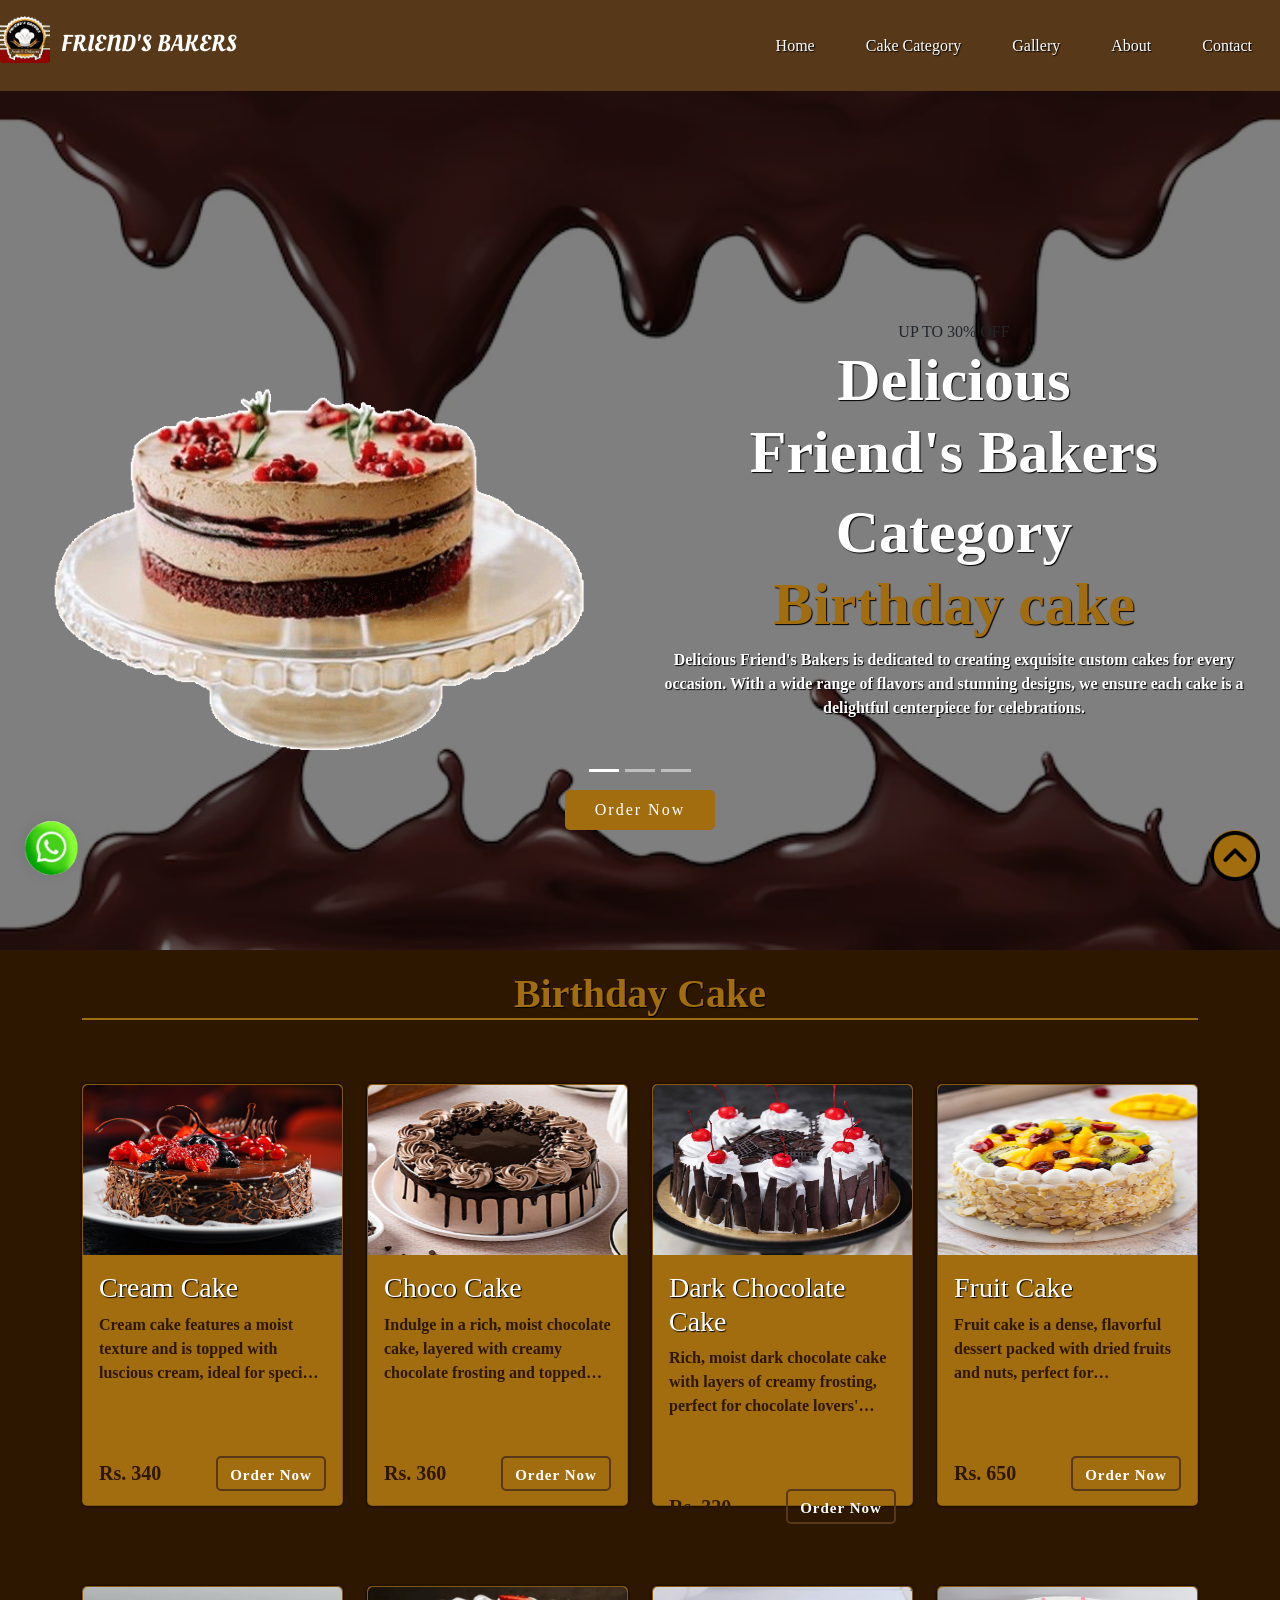
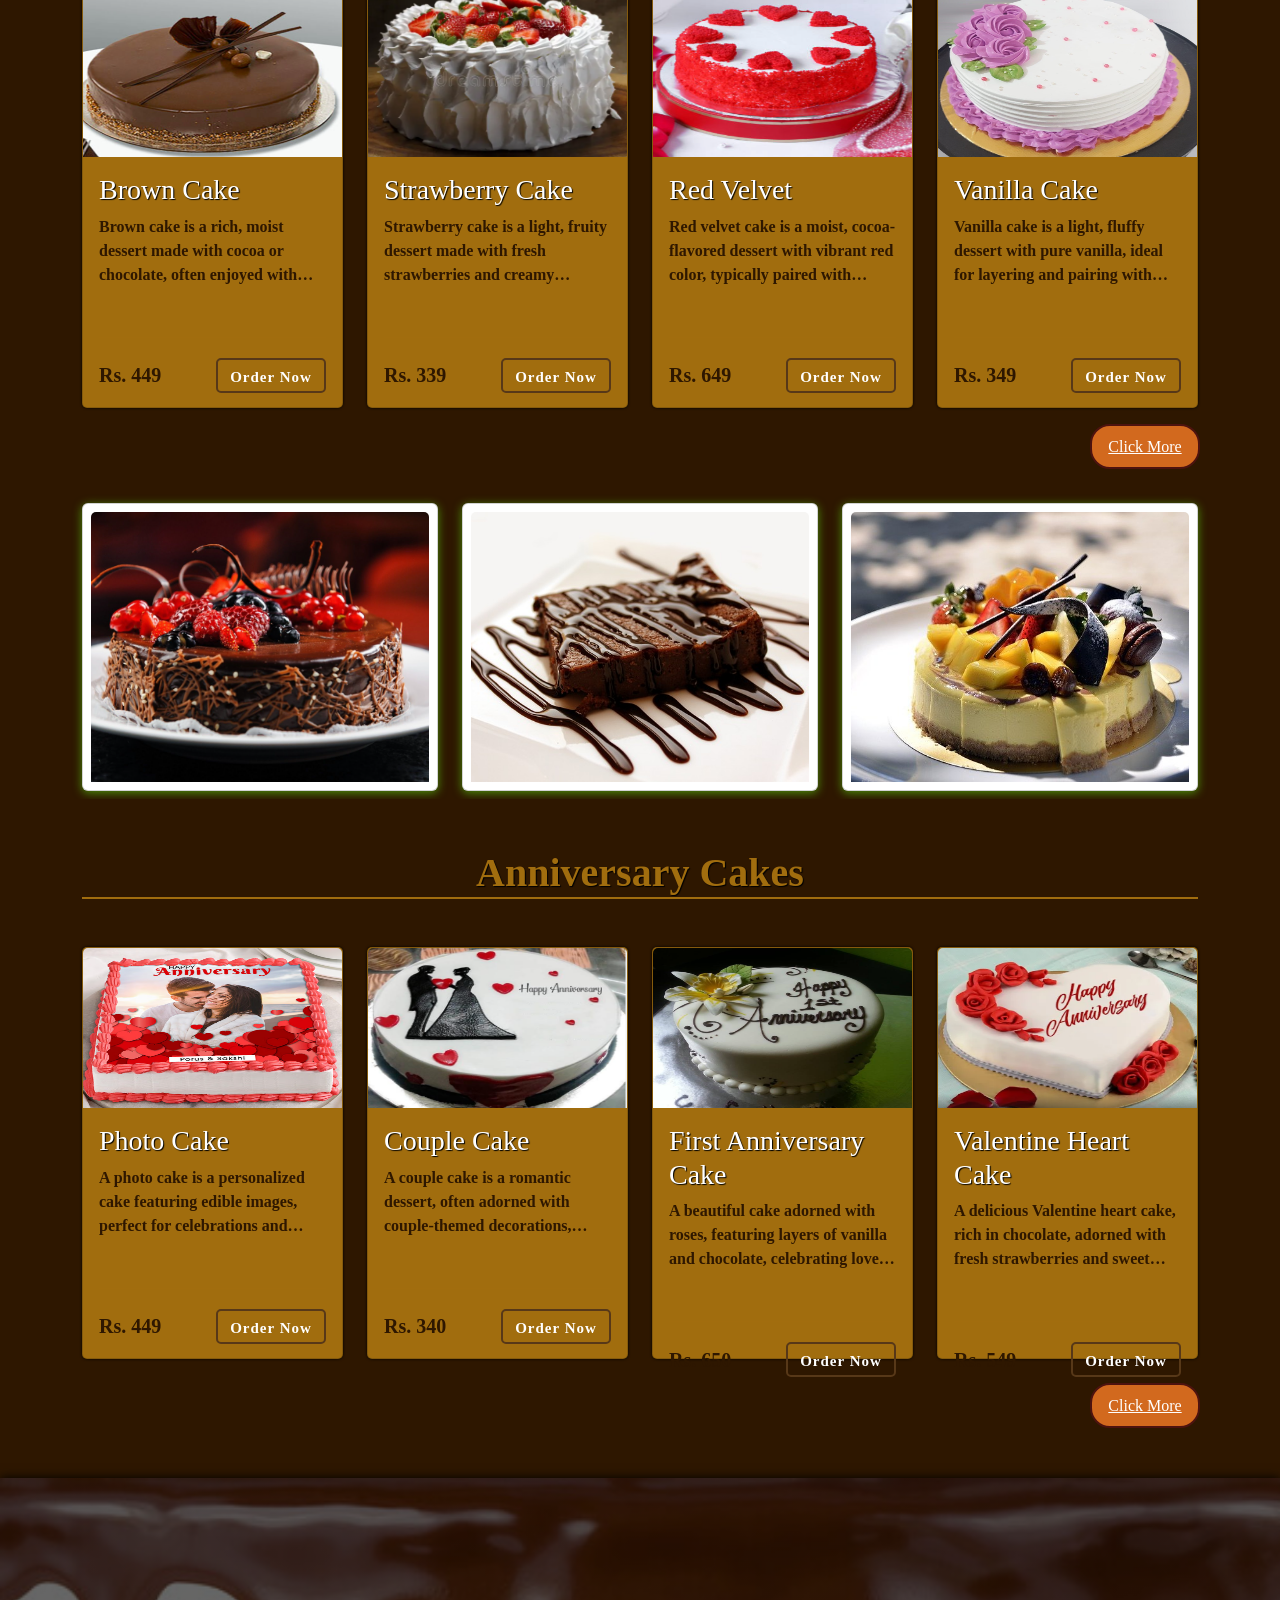
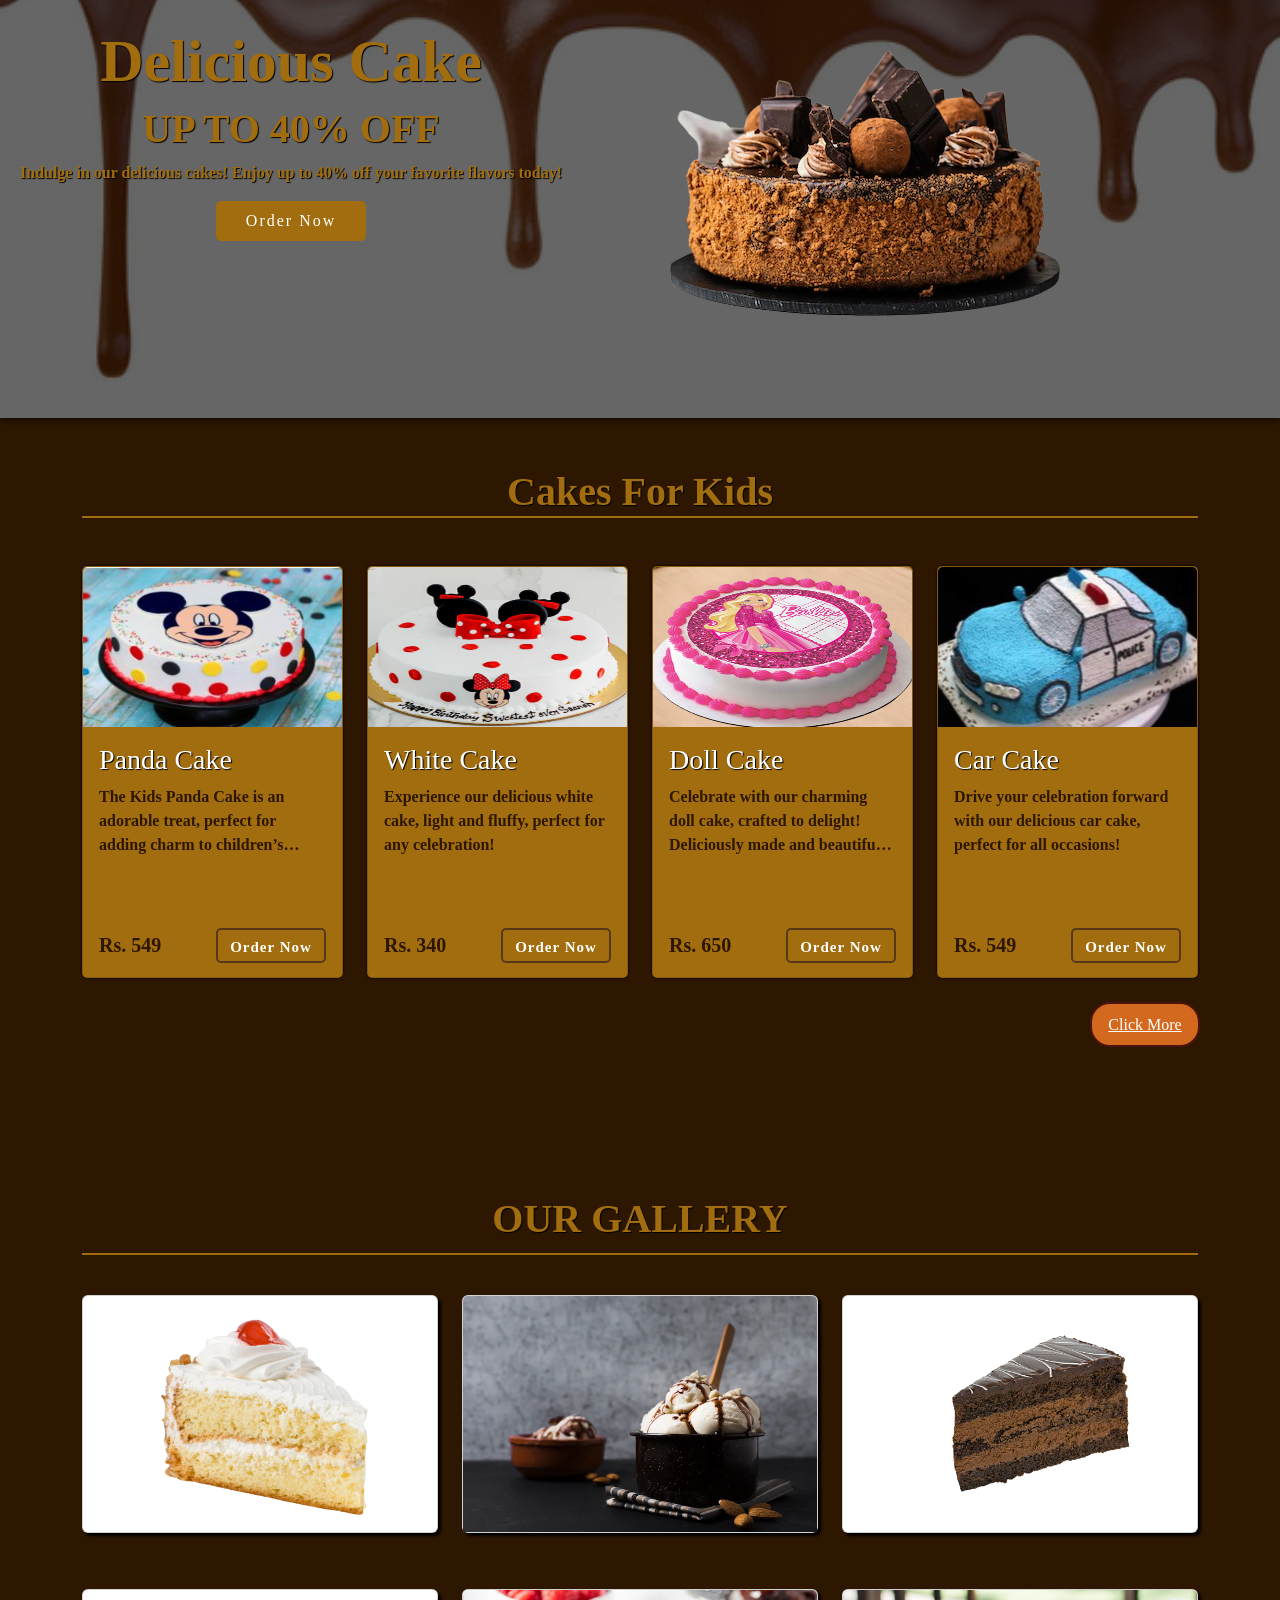
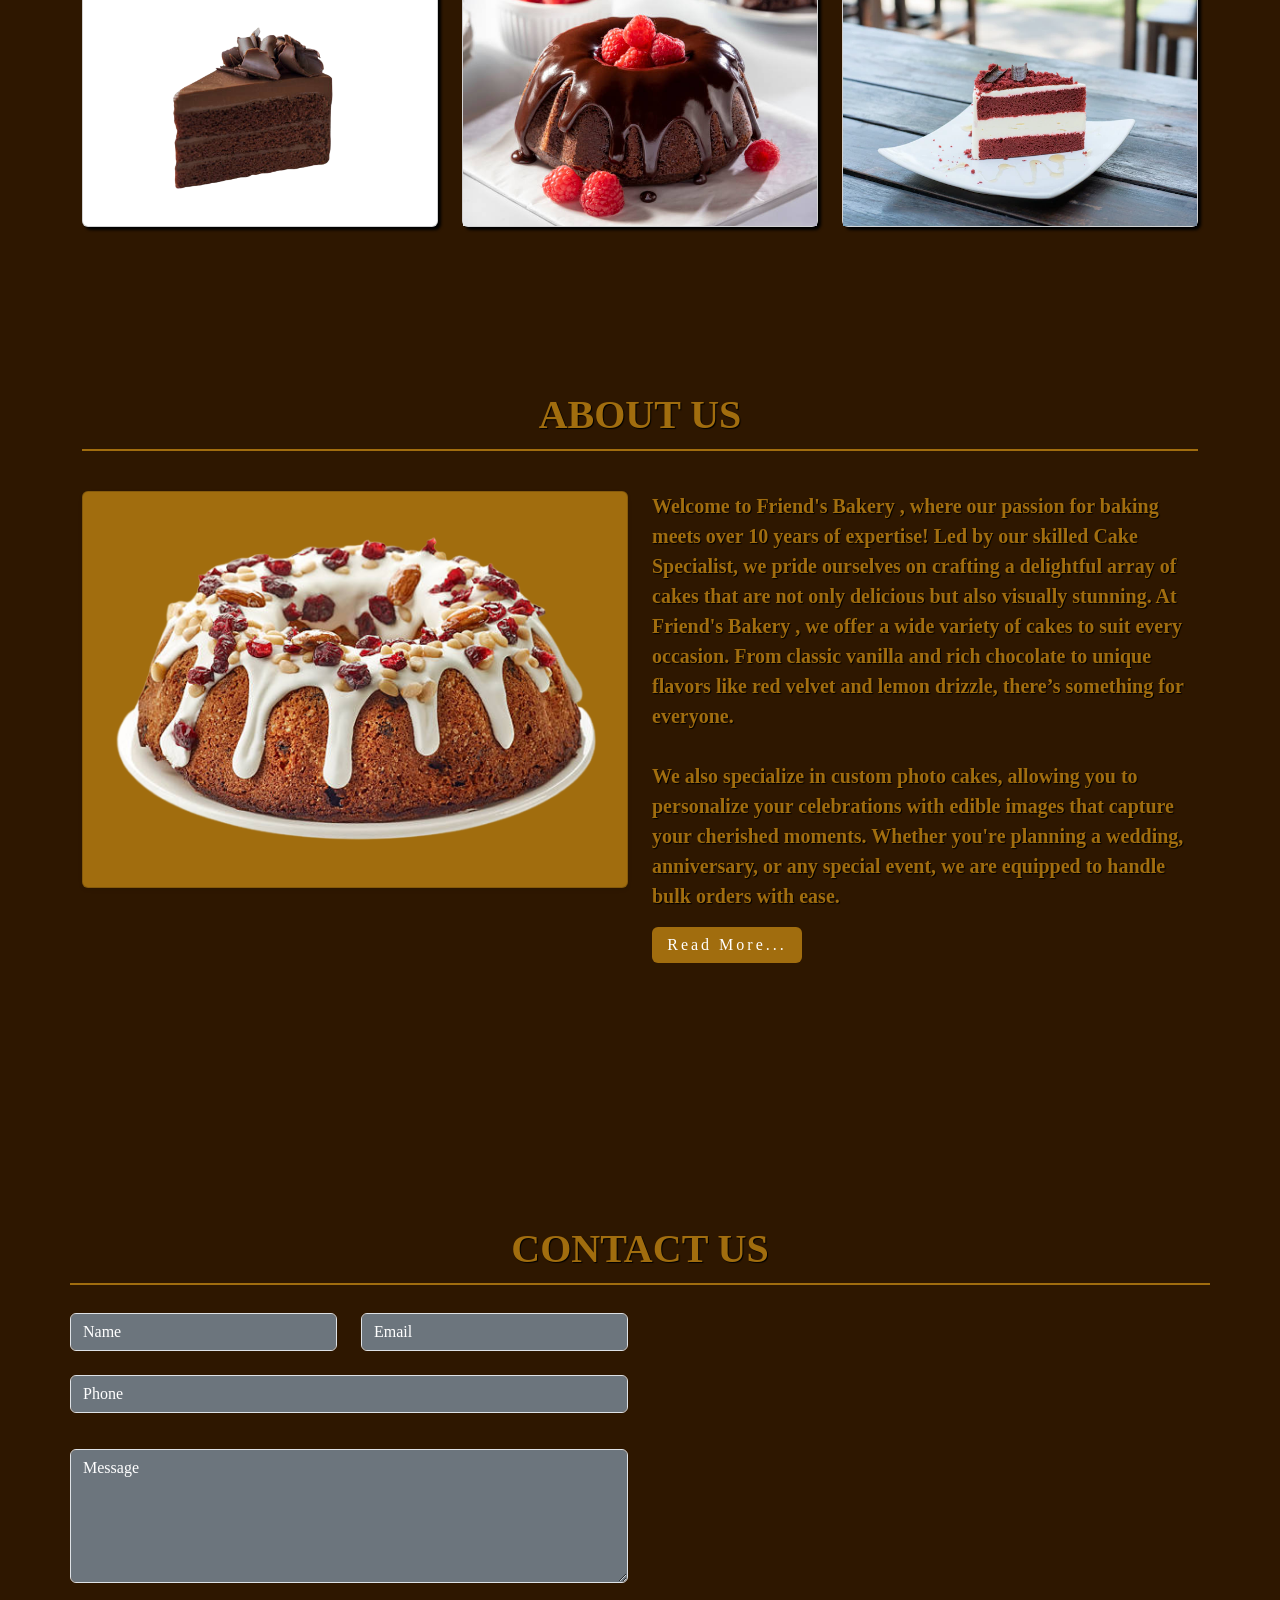
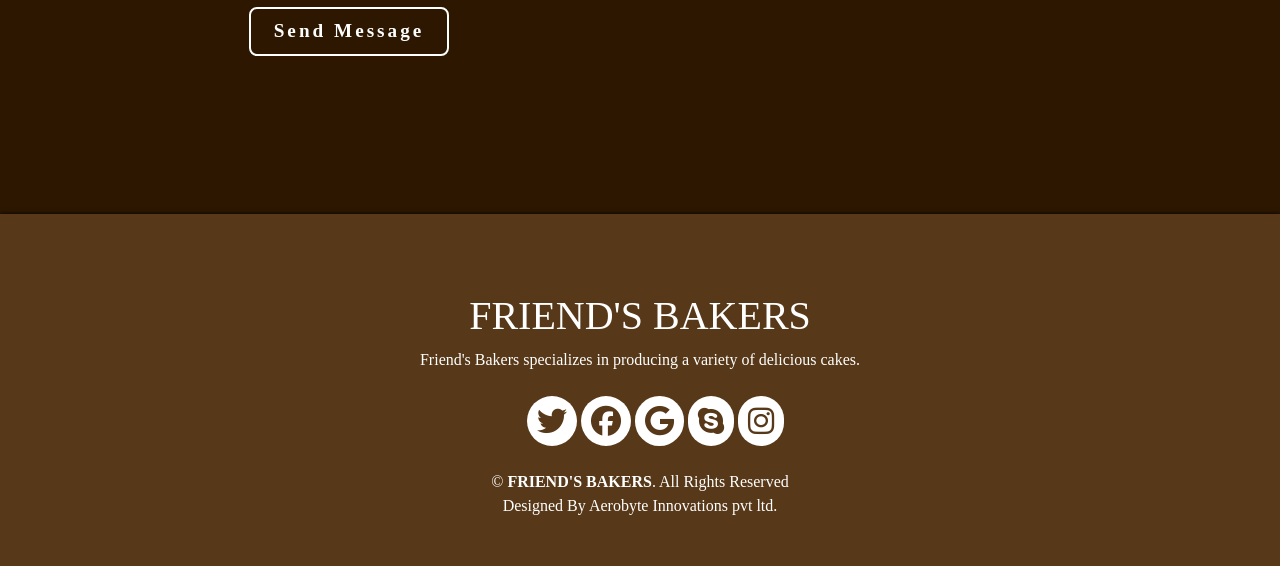
==== commit 3cd03e8a: "Friend's Bakers Project Today Changes" ====
--- a/index.html
+++ b/index.html
@@ -82,14 +82,17 @@
                     <button type="button" data-bs-target="#carouselExampleIndicators" data-bs-slide-to="2" aria-label="Slide 3"></button>
                 </div>
                 <div class="carousel-inner" id="con">
-                    <div class="carousel-item active" data-bs-interval="4500">
+                    <div class="carousel-item active" data-bs-interval="2500">
                         <div class="row flex-column flex-lg-row">
                             <div class="col-lg-6 col-12 d-flex justify-content-center align-items-center">
-                                <img src="./image/cake-banner.png" class="d-block" alt="...">
+                                <span></span>
+                                <img src="./image/cake-banner1.gif" class="d-block" alt="...">
                             </div>
                             <div class="col-lg-6 col-12 d-flex justify-content-center align-items-center">
+                                <!-- <span>0% off</span> -->
                                 <div data-aos="zoom-out-right">
                                     <div class="content text-center">
+                                        <span class="up-to">UP TO 30% OFF</span>
                                         <h3>Delicious<br>Friend's Bakers</h3>
                                         <h2>Category <span class="changecontent"></span></h2>
                                         <p>Delicious Friend's Bakers is dedicated to creating exquisite custom cakes for every <br> occasion. With a wide range of flavors and stunning designs, we ensure each cake is a delightful centerpiece for celebrations.</p>
@@ -99,14 +102,15 @@
                         </div>
                     </div>
                     <!-- First slide end here -->
-                    <div class="carousel-item" data-bs-interval="4500">
+                    <div class="carousel-item" data-bs-interval="2500">
                         <div class="row flex-column flex-lg-row">
                             <div class="col-lg-6 col-12 d-flex justify-content-center align-items-center">
-                                <img src="./image/cake-banner4.png" class="d-block" id="cake-2" alt="...">
+                                <img src="./image/cake-banner2.gif" class="d-block" id="cake-2" alt="...">
                             </div>
                             <div class="col-lg-6 col-12 d-flex justify-content-center align-items-center">
                                 <div data-aos="zoom-out-right">
                                     <div class="content text-center">
+                                        <span class="up-to">UP TO 30% OFF</span>
                                         <h3>Delicious<br>Friend's Bakers</h3>
                                         <h2>Category <span class="changecontent"></span></h2>
                                         <p>Delicious Friend's Bakers is dedicated to creating exquisite custom cakes for every <br> occasion. With a wide range of flavors and stunning designs, we ensure each cake is a delightful centerpiece for celebrations.</p>
@@ -116,14 +120,15 @@
                         </div>
                     </div>
                     <!-- Second slide end here -->
-                    <div class="carousel-item" data-bs-interval="4500">
+                    <div class="carousel-item" data-bs-interval="2500">
                         <div class="row flex-column flex-lg-row">
                             <div class="col-lg-6 col-12 d-flex justify-content-center align-items-center">
-                                <img src="./image/cake-banner6.png" class="d-block" alt="...">
+                                <img src="./image/cake-banner3.gif" class="d-block" alt="...">
                             </div>
                             <div class="col-lg-6 col-12 d-flex justify-content-center align-items-center">
                                 <div data-aos="zoom-out-right">
                                     <div class="content text-center">
+                                        <span class="up-to">UP TO 30% OFF</span>
                                         <h3>Delicious<br>Friend's Bakers</h3>
                                         <h2>Category <span class="changecontent"></span></h2>
                                         <p>Delicious Friend's Bakers is dedicated to creating exquisite custom cakes for every <br> occasion. With a wide range of flavors and stunning designs, we ensure each cake is a delightful centerpiece for celebrations.</p>
@@ -157,6 +162,303 @@
 
 
       <!-- top cards -->
+    
+    
+        <!-- ---------------- -->
+      
+          <!-- top cards end -->
+
+      
+      <!-- whatsapp chat -->
+      <!-- WhatsApp Button -->
+   <a href="https://wa.me/917013727776?" target="_blank" class="whatsapp-container">  
+    <div class="whatsapp-button" id="whatsapp-btn">
+     <img src="image/file.png" alt="WhatsApp Logo" >
+  </div>
+    </a>  
+  
+   
+     <!-- whatsapp chat here -->
+
+
+
+       <!-- product cards -->
+      <section id="product-cards" data-aos="fade-up" data-aos-duration="1500">
+        <!-- <div class="container" id="category">
+            <h1 class="cate">CAKE CATEGORYS</h1>
+             -->
+            <!-- First Row of Cakes -->
+             <div class="container" id="category">
+                <h1>Birthday Cake</h1> 
+            <div class="row mt-5">
+                <div class="col-md-3 py-3">
+                    <div class="card">
+                        <div class="overlay">
+                            <button type="button" class="btn btn-secondary" title="Quick View">
+                                <i><img src="./image/views.png" alt="" width="30px"></i>
+                            </button>
+                            <button type="button" class="btn btn-secondary" title="Add to Wishlist">
+                                <i><img src="./image/heart.png" alt="" width="30px"></i>
+                            </button>
+                            <button type="button" class="btn btn-secondary" title="Add to Cart">
+                                <i><img src="./image/add.png" alt="" width="30px"></i>
+                            </button>
+                        </div>
+                        <img src="./image/backgro.png" class="card-img-top cimg" alt="">
+                        <div class="card-body">
+                            <h3 class="card-title">Cream Cake</h3>
+                            <div class="star">
+                                <i class="bx bxs-star checked"></i>
+                                <i class="bx bxs-star checked"></i>
+                                <i class="bx bxs-star checked"></i>
+                                <i class="bx bxs-star"></i>
+                                <i class="bx bxs-star"></i>
+                            </div>
+                            <p class="card-text">Cream cake features a moist texture and is topped with luscious cream, ideal for special occasions!</p>
+                            <h6 id="btn2" class="d-flex justify-content-between align-items-center">
+                                <span>Rs. 340</span>
+                                <a href="https://wa.me/917013727776?" target="_blank" class="btn btn-primary text-decoration-none">Order Now</a>
+                            </h6>
+                            
+                        </div>
+                    </div>
+                </div>
+    
+                <div class="col-md-3 py-3">
+                    <div class="card">
+                        <div class="overlay">
+                            <button type="button" class="btn btn-secondary" title="Quick View">
+                                <i><img src="./image/views.png" alt="" width="30px"></i>
+                            </button>
+                            <button type="button" class="btn btn-secondary" title="Add to Wishlist">
+                                <i><img src="./image/heart.png" alt="" width="30px"></i>
+                            </button>
+                            <button type="button" class="btn btn-secondary" title="Add to Cart">
+                                <i><img src="./image/add.png" alt="" width="30px"></i>
+                            </button>
+                        </div>
+                        <img src="./image/choco1.png" class="card-img-top cimg" alt="">
+                        <div class="card-body">
+                            <h3 class="card-title">Choco Cake</h3>
+                            <div class="star">
+                                <i class="bx bxs-star checked"></i>
+                                <i class="bx bxs-star checked"></i>
+                                <i class="bx bxs-star checked"></i>
+                                <i class="bx bxs-star"></i>
+                                <i class="bx bxs-star"></i>
+                            </div>
+                            <p class="card-text">Indulge in a rich, moist chocolate cake, layered with creamy chocolate frosting and topped with sprinkles.</p>
+                            <h6 id="btn2" class="d-flex justify-content-between align-items-center">
+                                <span>Rs. 360</span>
+                                <a href="https://wa.me/917013727776?" target="_blank" class="btn btn-primary text-decoration-none">Order Now</a>
+                            </h6>
+                        </div>
+                    </div>
+                </div>
+    
+                <div class="col-md-3 py-3">
+                    <div class="card">
+                        <div class="overlay">
+                            <button type="button" class="btn btn-secondary" title="Quick View">
+                                <i><img src="./image/views.png" alt="" width="30px"></i>
+                            </button>
+                            <button type="button" class="btn btn-secondary" title="Add to Wishlist">
+                                <i><img src="./image/heart.png" alt="" width="30px"></i>
+                            </button>
+                            <button type="button" class="btn btn-secondary" title="Add to Cart">
+                                <i><img src="./image/add.png" alt="" width="30px"></i>
+                            </button>
+                        </div>
+                        <img src="./image/dark-f.png" class="card-img-top cimg" alt="">
+                        <div class="card-body">
+                            <h3 class="card-title">Dark Chocolate Cake</h3>
+                            <div class="star">
+                                <i class="bx bxs-star checked"></i>
+                                <i class="bx bxs-star checked"></i>
+                                <i class="bx bxs-star checked"></i>
+                                <i class="bx bxs-star checked"></i>
+                                <i class="bx bxs-star"></i>
+                            </div>
+                            <p class="card-text">Rich, moist dark chocolate cake with layers of creamy frosting, perfect for chocolate lovers' indulgence.</p>
+                            <h6 id="btn2" class="d-flex justify-content-between align-items-center">
+                                <span>Rs. 320</span>
+                                <a href="https://wa.me/917013727776?" target="_blank" class="btn btn-primary text-decoration-none">Order Now</a>
+                            </h6>
+                        </div>
+                    </div>
+                </div>
+    
+                <div class="col-md-3 py-3">
+                    <div class="card">
+                        <div class="overlay">
+                            <button type="button" class="btn btn-secondary" title="Quick View">
+                                <i><img src="./image/views.png" alt="" width="30px"></i>
+                            </button>
+                            <button type="button" class="btn btn-secondary" title="Add to Wishlist">
+                                <i><img src="./image/heart.png" alt="" width="30px"></i>
+                            </button>
+                            <button type="button" class="btn btn-secondary" title="Add to Cart">
+                                <i><img src="./image/add.png" alt="" width="30px"></i>
+                            </button>
+                        </div>
+                        <img src="./image/fruit.png" class="card-img-top cimg" alt="">
+                        <div class="card-body">
+                            <h3 class="card-title">Fruit Cake</h3>
+                            <div class="star">
+                                <i class="bx bxs-star checked"></i>
+                                <i class="bx bxs-star checked"></i>
+                                <i class="bx bxs-star checked"></i>
+                                <i class="bx bxs-star checked"></i>
+                                <i class="bx bxs-star checked"></i>
+                            </div>
+                            <p class="card-text">Fruit cake is a dense, flavorful dessert packed with dried fruits and nuts, perfect for celebrations!</p>
+                            <h6 id="btn2" class="d-flex justify-content-between align-items-center">
+                                <span>Rs. 650</span>
+                                <a href="https://wa.me/917013727776?" target="_blank" class="btn btn-primary text-decoration-none">Order Now</a>
+                            </h6>
+                        </div>
+                    </div>
+                </div>
+            </div>
+    
+            <!-- Second Row of Cakes -->
+            <div class="row mt-5">
+                <div class="col-md-3 py-3">
+                    <div class="card">
+                        <div class="overlay">
+                            <button type="button" class="btn btn-secondary" title="Quick View">
+                                <i><img src="./image/views.png" alt="" width="30px"></i>
+                            </button>
+                            <button type="button" class="btn btn-secondary" title="Add to Wishlist">
+                                <i><img src="./image/heart.png" alt="" width="30px"></i>
+                            </button>
+                            <button type="button" class="btn btn-secondary" title="Add to Cart">
+                                <i><img src="./image/add.png" alt="" width="30px"></i>
+                            </button>
+                        </div>
+                        <img src="./image/broun.png" class="card-img-top cimg" alt="">
+                        <div class="card-body">
+                            <h3 class="card-title">Brown Cake</h3>
+                            <div class="star">
+                                <i class="bx bxs-star checked"></i>
+                                <i class="bx bxs-star checked"></i>
+                                <i class="bx bxs-star checked"></i>
+                                <i class="bx bxs-star"></i>
+                                <i class="bx bxs-star"></i>
+                            </div>
+                            <p class="card-text">Brown cake is a rich, moist dessert made with cocoa or chocolate, often enjoyed with creamy frosting or a dusting.</p>
+                            <h6 id="btn2" class="d-flex justify-content-between align-items-center">
+                                <span>Rs. 449</span>
+                                <a href="https://wa.me/917013727776?" target="_blank" class="btn btn-primary text-decoration-none">Order Now</a>
+                            </h6>
+                        </div>
+                    </div>
+                </div>
+    
+                <div class="col-md-3 py-3">
+                    <div class="card">
+                        <div class="overlay">
+                            <button type="button" class="btn btn-secondary" title="Quick View">
+                                <i><img src="./image/views.png" alt="" width="30px"></i>
+                            </button>
+                            <button type="button" class="btn btn-secondary" title="Add to Wishlist">
+                                <i><img src="./image/heart.png" alt="" width="30px"></i>
+                            </button>
+                            <button type="button" class="btn btn-secondary" title="Add to Cart">
+                                <i><img src="./image/add.png" alt="" width="30px"></i>
+                            </button>
+                        </div>
+                        <img src="./image/strawberrey.png" class="card-img-top cimg" alt="">
+                        <div class="card-body">
+                            <h3 class="card-title">Strawberry Cake</h3>
+                            <div class="star">
+                                <i class="bx bxs-star checked"></i>
+                                <i class="bx bxs-star checked"></i>
+                                <i class="bx bxs-star checked"></i>
+                                <i class="bx bxs-star"></i>
+                                <i class="bx bxs-star"></i>
+                            </div>
+                            <p class="card-text">Strawberry cake is a light, fruity dessert made with fresh strawberries and creamy frosting, perfect for celebrations!</p>
+                            <h6 id="btn2" class="d-flex justify-content-between align-items-center">
+                                <span>Rs. 339</span>
+                                <a href="https://wa.me/917013727776?" target="_blank" class="btn btn-primary text-decoration-none">Order Now</a>
+                            </h6>
+                        </div>
+                    </div>
+                </div>
+    
+                <div class="col-md-3 py-3">
+                    <div class="card">
+                        <div class="overlay">
+                            <button type="button" class="btn btn-secondary" title="Quick View">
+                                <i><img src="./image/views.png" alt="" width="30px"></i>
+                            </button>
+                            <button type="button" class="btn btn-secondary" title="Add to Wishlist">
+                                <i><img src="./image/heart.png" alt="" width="30px"></i>
+                            </button>
+                            <button type="button" class="btn btn-secondary" title="Add to Cart">
+                                <i><img src="./image/add.png" alt="" width="30px"></i>
+                            </button>
+                        </div>
+                        <img src="./image/red.png" class="card-img-top cimg" alt="">
+                        <div class="card-body">
+                            <h3 class="card-title">Red Velvet</h3>
+                            <div class="star">
+                                <i class="bx bxs-star checked"></i>
+                                <i class="bx bxs-star checked"></i>
+                                <i class="bx bxs-star checked"></i>
+                                <i class="bx bxs-star checked"></i>
+                                <i class="bx bxs-star"></i>
+                            </div>
+                            <p class="card-text">Red velvet cake is a moist, cocoa-flavored dessert with vibrant red color, typically paired with creamy, rich cream cheese .</p>
+                            <h6 id="btn2" class="d-flex justify-content-between align-items-center">
+                                <span>Rs. 649</span>
+                                <a href="https://wa.me/917013727776?" target="_blank" class="btn btn-primary text-decoration-none">Order Now</a>
+                            </h6>
+                        </div>
+                    </div>
+                </div>
+    
+                <div class="col-md-3 py-3">
+                    <div class="card">
+                        <div class="overlay">
+                            <button type="button" class="btn btn-secondary" title="Quick View">
+                                <i><img src="./image/views.png" alt="" width="30px"></i>
+                            </button>
+                            <button type="button" class="btn btn-secondary" title="Add to Wishlist">
+                                <i><img src="./image/heart.png" alt="" width="30px"></i>
+                            </button>
+                            <button type="button" class="btn btn-secondary" title="Add to Cart">
+                                <i><img src="./image/add.png" alt="" width="30px"></i>
+                            </button>
+                        </div>
+                        <img src="./image/vanilla1.png" class="card-img-top cimg" alt="">
+                        <div class="card-body">
+                            <h3 class="card-title">Vanilla Cake</h3>
+                            <div class="star">
+                                <i class="bx bxs-star checked"></i>
+                                <i class="bx bxs-star checked"></i>
+                                <i class="bx bxs-star checked"></i>
+                                <i class="bx bxs-star checked"></i>
+                                <i class="bx bxs-star checked"></i>
+                            </div>
+                            <p class="card-text">Vanilla cake is a light, fluffy dessert with pure vanilla, ideal for layering and pairing with diverse frostings and fillings.</p>
+                            <h6 id="btn2" class="d-flex justify-content-between align-items-center">
+                                <span>Rs. 349</span>
+                                <a href="https://wa.me/917013727776?" target="_blank" class="btn btn-primary text-decoration-none">Order Now</a>
+                            </h6>                        </div>
+                    </div>
+                </div>
+
+                <button id="birth-1" class="btn-primary">
+                    <a href="birthday.html">Click More</a>
+                </button>
+            </div>
+        </div>
+    </section>
+
+
+    <!-- top cards -->
        <!-- ----------------- -->
        <div id="carouselExampleAutoplaying" class="carousel slide" data-bs-ride="carousel">
         <div class="carousel-inner">
@@ -241,9 +543,144 @@
     
     
     
-        <!-- ---------------- -->
-      
-          <!-- top cards end -->
+    <!-- Anniversary Cake -->
+
+    <section id="product-cards" data-aos="fade-up" data-aos-duration="1500">
+        <div class="container">
+            <h1 class="text-center" style="margin-top: 50px;">Anniversary Cakes</h1>
+            <div class="row mt-5">
+                <div class="col-md-3 col-sm-6 mb-4">
+                    <div class="card position-relative">
+                        <div class="overlay">
+                            <button type="button" class="btn btn-secondary" title="Quick View">
+                                <img src="./image/views.png" alt="" width="30px">
+                            </button>
+                            <button type="button" class="btn btn-secondary" title="Add to Wishlist">
+                                <img src="./image/heart.png" alt="" width="30px">
+                            </button>
+                            <button type="button" class="btn btn-secondary" title="Add to Cart">
+                                <img src="./image/add.png" alt="" width="30px">
+                            </button>
+                        </div>
+                        <img src="./image/anni1.png" class="card-img-top kimg" alt="">
+                        <div class="card-body">
+                            <h3 class="card-title">Photo Cake</h3>
+                            <div class="star">
+                                <i class="bx bxs-star checked"></i>
+                                <i class="bx bxs-star checked"></i>
+                                <i class="bx bxs-star checked"></i>
+                                <i class="bx bxs-star checked"></i>
+                                <i class="bx bxs-star checked"></i>
+                            </div>
+                            <p class="card-text">A photo cake is a personalized cake featuring edible images, perfect for celebrations and memorable occasions.</p>
+                            <h6 id="btn2" class="d-flex justify-content-between align-items-center">
+                                <span>Rs. 449</span>
+                                <a href="https://wa.me/917013727776?" target="_blank" class="btn btn-primary text-decoration-none">Order Now</a>
+                            </h6>                        </div>
+                    </div>
+                </div>
+    
+                <div class="col-md-3 col-sm-6 mb-4">
+                    <div class="card position-relative">
+                        <div class="overlay">
+                            <button type="button" class="btn btn-secondary" title="Quick View">
+                                <img src="./image/views.png" alt="" width="30px">
+                            </button>
+                            <button type="button" class="btn btn-secondary" title="Add to Wishlist">
+                                <img src="./image/heart.png" alt="" width="30px">
+                            </button>
+                            <button type="button" class="btn btn-secondary" title="Add to Cart">
+                                <img src="./image/add.png" alt="" width="30px">
+                            </button>
+                        </div>
+                        <img src="./image/anni2.png" class="card-img-top kimg" alt="">
+                        <div class="card-body">
+                            <h3 class="card-title">Couple Cake</h3>
+                            <div class="star">
+                                <i class="bx bxs-star checked"></i>
+                                <i class="bx bxs-star checked"></i>
+                                <i class="bx bxs-star checked"></i>
+                                <i class="bx bxs-star checked"></i>
+                                <i class="bx bxs-star checked"></i>
+                            </div>
+                            <p class="card-text">A couple cake is a romantic dessert, often adorned with couple-themed decorations, perfect for celebrations.</p>
+                            <h6 id="btn2" class="d-flex justify-content-between align-items-center">
+                                <span>Rs. 340</span>
+                                <a href="https://wa.me/917013727776?" target="_blank" class="btn btn-primary text-decoration-none">Order Now</a>
+                            </h6>
+                        </div>
+                    </div>
+                </div>
+    
+                <div class="col-md-3 col-sm-6 mb-4">
+                    <div class="card position-relative">
+                        <div class="overlay">
+                            <button type="button" class="btn btn-secondary" title="Quick View">
+                                <img src="./image/views.png" alt="" width="30px">
+                            </button>
+                            <button type="button" class="btn btn-secondary" title="Add to Wishlist">
+                                <img src="./image/heart.png" alt="" width="30px">
+                            </button>
+                            <button type="button" class="btn btn-secondary" title="Add to Cart">
+                                <img src="./image/add.png" alt="" width="30px">
+                            </button>
+                        </div>
+                        <img src="./image/anni3.png" class="card-img-top kimg" alt="">
+                        <div class="card-body">
+                            <h3 class="card-title">First Anniversary Cake</h3>
+                            <div class="star">
+                                <i class="bx bxs-star checked"></i>
+                                <i class="bx bxs-star checked"></i>
+                                <i class="bx bxs-star checked"></i>
+                                <i class="bx bxs-star checked"></i>
+                                <i class="bx bxs-star checked"></i>
+                            </div>
+                            <p class="card-text">A beautiful cake adorned with roses, featuring layers of vanilla and chocolate, celebrating love's first year.</p>
+                            <h6 id="btn2" class="d-flex justify-content-between align-items-center">
+                                <span>Rs. 650</span>
+                                <a href="https://wa.me/917013727776?" target="_blank" class="btn btn-primary text-decoration-none">Order Now</a>
+                            </h6>
+                        </div>
+                    </div>
+                </div>
+    
+                <div class="col-md-3 col-sm-6 mb-4">
+                    <div class="card position-relative">
+                        <div class="overlay">
+                            <button type="button" class="btn btn-secondary" title="Quick View">
+                                <img src="./image/views.png" alt="" width="30px">
+                            </button>
+                            <button type="button" class="btn btn-secondary" title="Add to Wishlist">
+                                <img src="./image/heart.png" alt="" width="30px">
+                            </button>
+                            <button type="button" class="btn btn-secondary" title="Add to Cart">
+                                <img src="./image/add.png" alt="" width="30px">
+                            </button>
+                        </div>
+                        <img src="./image/anni4.png" class="card-img-top kimg" alt="">
+                        <div class="card-body">
+                            <h3 class="card-title">Valentine Heart Cake</h3>
+                            <div class="star">
+                                <i class="bx bxs-star checked"></i>
+                                <i class="bx bxs-star checked"></i>
+                                <i class="bx bxs-star checked"></i>
+                                <i class="bx bxs-star checked"></i>
+                                <i class="bx bxs-star checked"></i>
+                            </div>
+                            <p class="card-text">A delicious Valentine heart cake, rich in chocolate, adorned with fresh strawberries and sweet frosting.</p>
+                            <h6 id="btn2" class="d-flex justify-content-between align-items-center">
+                                <span>Rs. 549</span>
+                                <a href="https://wa.me/917013727776?" target="_blank" class="btn btn-primary text-decoration-none">Order Now</a>
+                            </h6>
+                        </div>
+                    </div>
+                </div>
+                <button id="birth-1">
+                    <a href="anniversary.html">Click More</a>
+                </button>
+            </div>
+        </div>
+    </section>
 
       <!-- banner -->
       <div class="banner d-flex flex-wrap align-items-center justify-content-center" data-aos="fade-up" data-aos-duration="1500">
@@ -264,433 +701,6 @@
     
       <!-- banner end -->
 
-      <!-- whatsapp chat -->
-      <!-- WhatsApp Button -->
-   <a href="https://wa.me/917013727776?" target="_blank" class="whatsapp-container">  
-    <div class="whatsapp-button" id="whatsapp-btn">
-     <img src="image/file.png" alt="WhatsApp Logo" >
-  </div>
-    </a>  
-  
-   
-     <!-- whatsapp chat here -->
-
-
-
-       <!-- product cards -->
-      <section id="product-cards" data-aos="fade-up" data-aos-duration="1500">
-        <div class="container" id="category">
-            <h1 class="cate">CAKE CATEGORYS</h1>
-            
-            <!-- First Row of Cakes -->
-             <div class="container" id="category"> -->
-                <h1>Birthday Cake</h1> 
-            <div class="row mt-5">
-                <div class="col-md-3 py-3">
-                    <div class="card">
-                        <div class="overlay">
-                            <button type="button" class="btn btn-secondary" title="Quick View">
-                                <i><img src="./image/views.png" alt="" width="30px"></i>
-                            </button>
-                            <button type="button" class="btn btn-secondary" title="Add to Wishlist">
-                                <i><img src="./image/heart.png" alt="" width="30px"></i>
-                            </button>
-                            <button type="button" class="btn btn-secondary" title="Add to Cart">
-                                <i><img src="./image/add.png" alt="" width="30px"></i>
-                            </button>
-                        </div>
-                        <img src="./image/backgro.png" class="card-img-top cimg" alt="">
-                        <div class="card-body">
-                            <h3 class="card-title">Cream Cake</h3>
-                            <div class="star">
-                                <i class="bx bxs-star checked"></i>
-                                <i class="bx bxs-star checked"></i>
-                                <i class="bx bxs-star checked"></i>
-                                <i class="bx bxs-star"></i>
-                                <i class="bx bxs-star"></i>
-                            </div>
-                            <p class="card-text">Cream cake features a moist texture and is topped with luscious cream, ideal for special occasions!</p>
-                            <h6 id="btn2" class="d-flex justify-content-between align-items-center">
-                                <span>Rs. 340</span>
-                                <a href="https://wa.me/917013727776?" target="_blank" class="btn btn-primary text-decoration-none">Order Now</a>
-                            </h6>
-                            
-                        </div>
-                    </div>
-                </div>
-    
-                <div class="col-md-3 py-3">
-                    <div class="card">
-                        <div class="overlay">
-                            <button type="button" class="btn btn-secondary" title="Quick View">
-                                <i><img src="./image/views.png" alt="" width="30px"></i>
-                            </button>
-                            <button type="button" class="btn btn-secondary" title="Add to Wishlist">
-                                <i><img src="./image/heart.png" alt="" width="30px"></i>
-                            </button>
-                            <button type="button" class="btn btn-secondary" title="Add to Cart">
-                                <i><img src="./image/add.png" alt="" width="30px"></i>
-                            </button>
-                        </div>
-                        <img src="./image/choco1.png" class="card-img-top cimg" alt="">
-                        <div class="card-body">
-                            <h3 class="card-title">Choco Cake</h3>
-                            <div class="star">
-                                <i class="bx bxs-star checked"></i>
-                                <i class="bx bxs-star checked"></i>
-                                <i class="bx bxs-star checked"></i>
-                                <i class="bx bxs-star"></i>
-                                <i class="bx bxs-star"></i>
-                            </div>
-                            <p class="card-text">Indulge in a rich, moist chocolate cake, layered with creamy chocolate frosting and topped with sprinkles.</p>
-                            <h6 id="btn2" class="d-flex justify-content-between align-items-center">
-                                <span>Rs. 360</span>
-                                <a href="https://wa.me/917013727776?" target="_blank" class="btn btn-primary text-decoration-none">Order Now</a>
-                            </h6>
-                        </div>
-                    </div>
-                </div>
-    
-                <div class="col-md-3 py-3">
-                    <div class="card">
-                        <div class="overlay">
-                            <button type="button" class="btn btn-secondary" title="Quick View">
-                                <i><img src="./image/views.png" alt="" width="30px"></i>
-                            </button>
-                            <button type="button" class="btn btn-secondary" title="Add to Wishlist">
-                                <i><img src="./image/heart.png" alt="" width="30px"></i>
-                            </button>
-                            <button type="button" class="btn btn-secondary" title="Add to Cart">
-                                <i><img src="./image/add.png" alt="" width="30px"></i>
-                            </button>
-                        </div>
-                        <img src="./image/dark-f.png" class="card-img-top cimg" alt="">
-                        <div class="card-body">
-                            <h3 class="card-title">Dark Chocolate Cake</h3>
-                            <div class="star">
-                                <i class="bx bxs-star checked"></i>
-                                <i class="bx bxs-star checked"></i>
-                                <i class="bx bxs-star checked"></i>
-                                <i class="bx bxs-star checked"></i>
-                                <i class="bx bxs-star"></i>
-                            </div>
-                            <p class="card-text">Rich, moist dark chocolate cake with layers of creamy frosting, perfect for chocolate lovers' indulgence.</p>
-                            <h6 id="btn2" class="d-flex justify-content-between align-items-center">
-                                <span>Rs. 320</span>
-                                <a href="https://wa.me/917013727776?" target="_blank" class="btn btn-primary text-decoration-none">Order Now</a>
-                            </h6>
-                        </div>
-                    </div>
-                </div>
-    
-                <div class="col-md-3 py-3">
-                    <div class="card">
-                        <div class="overlay">
-                            <button type="button" class="btn btn-secondary" title="Quick View">
-                                <i><img src="./image/views.png" alt="" width="30px"></i>
-                            </button>
-                            <button type="button" class="btn btn-secondary" title="Add to Wishlist">
-                                <i><img src="./image/heart.png" alt="" width="30px"></i>
-                            </button>
-                            <button type="button" class="btn btn-secondary" title="Add to Cart">
-                                <i><img src="./image/add.png" alt="" width="30px"></i>
-                            </button>
-                        </div>
-                        <img src="./image/fruit.png" class="card-img-top cimg" alt="">
-                        <div class="card-body">
-                            <h3 class="card-title">Fruit Cake</h3>
-                            <div class="star">
-                                <i class="bx bxs-star checked"></i>
-                                <i class="bx bxs-star checked"></i>
-                                <i class="bx bxs-star checked"></i>
-                                <i class="bx bxs-star checked"></i>
-                                <i class="bx bxs-star checked"></i>
-                            </div>
-                            <p class="card-text">Fruit cake is a dense, flavorful dessert packed with dried fruits and nuts, perfect for celebrations!</p>
-                            <h6 id="btn2" class="d-flex justify-content-between align-items-center">
-                                <span>Rs. 650</span>
-                                <a href="https://wa.me/917013727776?" target="_blank" class="btn btn-primary text-decoration-none">Order Now</a>
-                            </h6>
-                        </div>
-                    </div>
-                </div>
-            </div>
-    
-            <!-- Second Row of Cakes -->
-            <div class="row mt-5">
-                <div class="col-md-3 py-3">
-                    <div class="card">
-                        <div class="overlay">
-                            <button type="button" class="btn btn-secondary" title="Quick View">
-                                <i><img src="./image/views.png" alt="" width="30px"></i>
-                            </button>
-                            <button type="button" class="btn btn-secondary" title="Add to Wishlist">
-                                <i><img src="./image/heart.png" alt="" width="30px"></i>
-                            </button>
-                            <button type="button" class="btn btn-secondary" title="Add to Cart">
-                                <i><img src="./image/add.png" alt="" width="30px"></i>
-                            </button>
-                        </div>
-                        <img src="./image/broun.png" class="card-img-top cimg" alt="">
-                        <div class="card-body">
-                            <h3 class="card-title">Brown Cake</h3>
-                            <div class="star">
-                                <i class="bx bxs-star checked"></i>
-                                <i class="bx bxs-star checked"></i>
-                                <i class="bx bxs-star checked"></i>
-                                <i class="bx bxs-star"></i>
-                                <i class="bx bxs-star"></i>
-                            </div>
-                            <p class="card-text">Brown cake is a rich, moist dessert made with cocoa or chocolate, often enjoyed with creamy frosting or a dusting.</p>
-                            <h6 id="btn2" class="d-flex justify-content-between align-items-center">
-                                <span>Rs. 449</span>
-                                <a href="https://wa.me/917013727776?" target="_blank" class="btn btn-primary text-decoration-none">Order Now</a>
-                            </h6>
-                        </div>
-                    </div>
-                </div>
-    
-                <div class="col-md-3 py-3">
-                    <div class="card">
-                        <div class="overlay">
-                            <button type="button" class="btn btn-secondary" title="Quick View">
-                                <i><img src="./image/views.png" alt="" width="30px"></i>
-                            </button>
-                            <button type="button" class="btn btn-secondary" title="Add to Wishlist">
-                                <i><img src="./image/heart.png" alt="" width="30px"></i>
-                            </button>
-                            <button type="button" class="btn btn-secondary" title="Add to Cart">
-                                <i><img src="./image/add.png" alt="" width="30px"></i>
-                            </button>
-                        </div>
-                        <img src="./image/strawberrey.png" class="card-img-top cimg" alt="">
-                        <div class="card-body">
-                            <h3 class="card-title">Strawberry Cake</h3>
-                            <div class="star">
-                                <i class="bx bxs-star checked"></i>
-                                <i class="bx bxs-star checked"></i>
-                                <i class="bx bxs-star checked"></i>
-                                <i class="bx bxs-star"></i>
-                                <i class="bx bxs-star"></i>
-                            </div>
-                            <p class="card-text">Strawberry cake is a light, fruity dessert made with fresh strawberries and creamy frosting, perfect for celebrations!</p>
-                            <h6 id="btn2" class="d-flex justify-content-between align-items-center">
-                                <span>Rs. 339</span>
-                                <a href="https://wa.me/917013727776?" target="_blank" class="btn btn-primary text-decoration-none">Order Now</a>
-                            </h6>
-                        </div>
-                    </div>
-                </div>
-    
-                <div class="col-md-3 py-3">
-                    <div class="card">
-                        <div class="overlay">
-                            <button type="button" class="btn btn-secondary" title="Quick View">
-                                <i><img src="./image/views.png" alt="" width="30px"></i>
-                            </button>
-                            <button type="button" class="btn btn-secondary" title="Add to Wishlist">
-                                <i><img src="./image/heart.png" alt="" width="30px"></i>
-                            </button>
-                            <button type="button" class="btn btn-secondary" title="Add to Cart">
-                                <i><img src="./image/add.png" alt="" width="30px"></i>
-                            </button>
-                        </div>
-                        <img src="./image/red.png" class="card-img-top cimg" alt="">
-                        <div class="card-body">
-                            <h3 class="card-title">Red Velvet</h3>
-                            <div class="star">
-                                <i class="bx bxs-star checked"></i>
-                                <i class="bx bxs-star checked"></i>
-                                <i class="bx bxs-star checked"></i>
-                                <i class="bx bxs-star checked"></i>
-                                <i class="bx bxs-star"></i>
-                            </div>
-                            <p class="card-text">Red velvet cake is a moist, cocoa-flavored dessert with vibrant red color, typically paired with creamy, rich cream cheese .</p>
-                            <h6 id="btn2" class="d-flex justify-content-between align-items-center">
-                                <span>Rs. 649</span>
-                                <a href="https://wa.me/917013727776?" target="_blank" class="btn btn-primary text-decoration-none">Order Now</a>
-                            </h6>
-                        </div>
-                    </div>
-                </div>
-    
-                <div class="col-md-3 py-3">
-                    <div class="card">
-                        <div class="overlay">
-                            <button type="button" class="btn btn-secondary" title="Quick View">
-                                <i><img src="./image/views.png" alt="" width="30px"></i>
-                            </button>
-                            <button type="button" class="btn btn-secondary" title="Add to Wishlist">
-                                <i><img src="./image/heart.png" alt="" width="30px"></i>
-                            </button>
-                            <button type="button" class="btn btn-secondary" title="Add to Cart">
-                                <i><img src="./image/add.png" alt="" width="30px"></i>
-                            </button>
-                        </div>
-                        <img src="./image/vanilla1.png" class="card-img-top cimg" alt="">
-                        <div class="card-body">
-                            <h3 class="card-title">Vanilla Cake</h3>
-                            <div class="star">
-                                <i class="bx bxs-star checked"></i>
-                                <i class="bx bxs-star checked"></i>
-                                <i class="bx bxs-star checked"></i>
-                                <i class="bx bxs-star checked"></i>
-                                <i class="bx bxs-star checked"></i>
-                            </div>
-                            <p class="card-text">Vanilla cake is a light, fluffy dessert with pure vanilla, ideal for layering and pairing with diverse frostings and fillings.</p>
-                            <h6 id="btn2" class="d-flex justify-content-between align-items-center">
-                                <span>Rs. 349</span>
-                                <a href="https://wa.me/917013727776?" target="_blank" class="btn btn-primary text-decoration-none">Order Now</a>
-                            </h6>                        </div>
-                    </div>
-                </div>
-
-                <button id="birth-1">
-                    <a href="birthday.html">Click More</a>
-                </button>
-            </div>
-        </div>
-    </section>
-    
-    <!-- Anniversary Cake -->
-
-    <section id="product-cards" data-aos="fade-up" data-aos-duration="1500">
-        <div class="container">
-            <h1 class="text-center" style="margin-top: 50px;">Anniversary Cakes</h1>
-            <div class="row mt-5">
-                <div class="col-md-3 col-sm-6 mb-4">
-                    <div class="card position-relative">
-                        <div class="overlay">
-                            <button type="button" class="btn btn-secondary" title="Quick View">
-                                <img src="./image/views.png" alt="" width="30px">
-                            </button>
-                            <button type="button" class="btn btn-secondary" title="Add to Wishlist">
-                                <img src="./image/heart.png" alt="" width="30px">
-                            </button>
-                            <button type="button" class="btn btn-secondary" title="Add to Cart">
-                                <img src="./image/add.png" alt="" width="30px">
-                            </button>
-                        </div>
-                        <img src="./image/anni1.png" class="card-img-top kimg" alt="">
-                        <div class="card-body">
-                            <h3 class="card-title">Photo Cake</h3>
-                            <div class="star">
-                                <i class="bx bxs-star checked"></i>
-                                <i class="bx bxs-star checked"></i>
-                                <i class="bx bxs-star checked"></i>
-                                <i class="bx bxs-star checked"></i>
-                                <i class="bx bxs-star checked"></i>
-                            </div>
-                            <p class="card-text">A photo cake is a personalized cake featuring edible images, perfect for celebrations and memorable occasions.</p>
-                            <h6 id="btn2" class="d-flex justify-content-between align-items-center">
-                                <span>Rs. 449</span>
-                                <a href="https://wa.me/917013727776?" target="_blank" class="btn btn-primary text-decoration-none">Order Now</a>
-                            </h6>                        </div>
-                    </div>
-                </div>
-    
-                <div class="col-md-3 col-sm-6 mb-4">
-                    <div class="card position-relative">
-                        <div class="overlay">
-                            <button type="button" class="btn btn-secondary" title="Quick View">
-                                <img src="./image/views.png" alt="" width="30px">
-                            </button>
-                            <button type="button" class="btn btn-secondary" title="Add to Wishlist">
-                                <img src="./image/heart.png" alt="" width="30px">
-                            </button>
-                            <button type="button" class="btn btn-secondary" title="Add to Cart">
-                                <img src="./image/add.png" alt="" width="30px">
-                            </button>
-                        </div>
-                        <img src="./image/anni2.png" class="card-img-top kimg" alt="">
-                        <div class="card-body">
-                            <h3 class="card-title">Couple Cake</h3>
-                            <div class="star">
-                                <i class="bx bxs-star checked"></i>
-                                <i class="bx bxs-star checked"></i>
-                                <i class="bx bxs-star checked"></i>
-                                <i class="bx bxs-star checked"></i>
-                                <i class="bx bxs-star checked"></i>
-                            </div>
-                            <p class="card-text">A couple cake is a romantic dessert, often adorned with couple-themed decorations, perfect for celebrations.</p>
-                            <h6 id="btn2" class="d-flex justify-content-between align-items-center">
-                                <span>Rs. 340</span>
-                                <a href="https://wa.me/917013727776?" target="_blank" class="btn btn-primary text-decoration-none">Order Now</a>
-                            </h6>
-                        </div>
-                    </div>
-                </div>
-    
-                <div class="col-md-3 col-sm-6 mb-4">
-                    <div class="card position-relative">
-                        <div class="overlay">
-                            <button type="button" class="btn btn-secondary" title="Quick View">
-                                <img src="./image/views.png" alt="" width="30px">
-                            </button>
-                            <button type="button" class="btn btn-secondary" title="Add to Wishlist">
-                                <img src="./image/heart.png" alt="" width="30px">
-                            </button>
-                            <button type="button" class="btn btn-secondary" title="Add to Cart">
-                                <img src="./image/add.png" alt="" width="30px">
-                            </button>
-                        </div>
-                        <img src="./image/anni3.png" class="card-img-top kimg" alt="">
-                        <div class="card-body">
-                            <h3 class="card-title">First Anniversary Cake</h3>
-                            <div class="star">
-                                <i class="bx bxs-star checked"></i>
-                                <i class="bx bxs-star checked"></i>
-                                <i class="bx bxs-star checked"></i>
-                                <i class="bx bxs-star checked"></i>
-                                <i class="bx bxs-star checked"></i>
-                            </div>
-                            <p class="card-text">A beautiful cake adorned with roses, featuring layers of vanilla and chocolate, celebrating love's first year.</p>
-                            <h6 id="btn2" class="d-flex justify-content-between align-items-center">
-                                <span>Rs. 650</span>
-                                <a href="https://wa.me/917013727776?" target="_blank" class="btn btn-primary text-decoration-none">Order Now</a>
-                            </h6>
-                        </div>
-                    </div>
-                </div>
-    
-                <div class="col-md-3 col-sm-6 mb-4">
-                    <div class="card position-relative">
-                        <div class="overlay">
-                            <button type="button" class="btn btn-secondary" title="Quick View">
-                                <img src="./image/views.png" alt="" width="30px">
-                            </button>
-                            <button type="button" class="btn btn-secondary" title="Add to Wishlist">
-                                <img src="./image/heart.png" alt="" width="30px">
-                            </button>
-                            <button type="button" class="btn btn-secondary" title="Add to Cart">
-                                <img src="./image/add.png" alt="" width="30px">
-                            </button>
-                        </div>
-                        <img src="./image/anni4.png" class="card-img-top kimg" alt="">
-                        <div class="card-body">
-                            <h3 class="card-title">Valentine Heart Cake</h3>
-                            <div class="star">
-                                <i class="bx bxs-star checked"></i>
-                                <i class="bx bxs-star checked"></i>
-                                <i class="bx bxs-star checked"></i>
-                                <i class="bx bxs-star checked"></i>
-                                <i class="bx bxs-star checked"></i>
-                            </div>
-                            <p class="card-text">A delicious Valentine heart cake, rich in chocolate, adorned with fresh strawberries and sweet frosting.</p>
-                            <h6 id="btn2" class="d-flex justify-content-between align-items-center">
-                                <span>Rs. 549</span>
-                                <a href="https://wa.me/917013727776?" target="_blank" class="btn btn-primary text-decoration-none">Order Now</a>
-                            </h6>
-                        </div>
-                    </div>
-                </div>
-                <button id="birth-1">
-                    <a href="anniversary.html">Click More</a>
-                </button>
-            </div>
-        </div>
-    </section>
-
 
     <section id="product-cards" data-aos="fade-up" data-aos-duration="1500">
         <div class="container">
@@ -833,6 +843,9 @@
     
 
       <!-- product cards end-->
+
+    
+
 
 
       <!-- gallary -->
@@ -931,40 +944,39 @@
             <div class="container py-5" id="contact" data-aos="fade-up" data-aos-duration="1500">
                 <h1 class="text-center">CONTACT US</h1>
                 <div class="row mt-4">
+                    <!-- Contact Form Section -->
+            <div class="col-md-6">
+                <div class="row">
+                    <div class="col-12 col-md-6 py-1">
+                        <div class="form-group">
+                            <input type="text" class="form-control bg-secondary text-white" id="usr" placeholder="Name">
+                        </div>
+                    </div>
+                    <div class="col-12 col-md-6 py-1">
+                        <div class="form-group">
+                            <input type="email" class="form-control bg-secondary text-white" id="eml" placeholder="Email">
+                        </div>
+                    </div>
+                    <div class="col-12 py-1">
+                        <div class="form-group">
+                            <input type="number" class="form-control bg-secondary text-white" id="phn" placeholder="Phone">
+                        </div>
+                    </div>
+                </div>
+                <div class="form-group mt-3">
+                    <textarea class="form-control bg-secondary text-white" rows="5" id="comment" placeholder="Message"></textarea>
+                </div>
+                <div id="messagebtn" class="text-center mt-4">
+                    <button class="btn btn-outline-light btn-lg">Send Message</button>
+                </div>
+            </div>            
                     <!-- Map Section -->
                     <div class="col-12 col-md-6 wow fadeIn" data-wow-delay="0.1s">
-                        <iframe class="position-relative rounded w-100" 
+                        <iframe class="position-relative rounded w-100"
                                 src="https://www.google.com/maps/embed?pb=!1m23!1m12!1m3!1d121753.02173740201!2d78.34512894055082!3d17.517920291355523!2m3!1f0!2f0!3f0!3m2!1i1024!2i768!4f13.1!4m8!3e6!4m0!4m5!1s0x3bcb8ff85fdc57b1%3A0x86349762d87c0427!2sGC9H%2B52C%2C%20Chandragiri%20Nagar%2C%20Prakasham%20Panthulu%20Nagar%2C%20Rodamestri%20Nagar%2C%20Hyderabad%2C%20Telangana%20500055!3m2!1d17.5179373!2d78.42753069999999!5e0!3m2!1sen!2sin!4v1730374369247!5m2!1sen!2sin" 
                                 frameborder="0" style="min-height: 350px; border:0;" 
                                 allowfullscreen="" loading="lazy" referrerpolicy="no-referrer-when-downgrade">
                         </iframe>
-                    </div>
-            
-                    <!-- Contact Form Section -->
-                    <div class="col-12 col-md-6">
-                        <div class="row">
-                            <div class="col-12 col-md-6 py-1">
-                                <div class="form-group">
-                                    <input type="text" class="form-control bg-secondary text-white" id="usr" placeholder="Name">
-                                </div>
-                            </div>
-                            <div class="col-12 col-md-6 py-1">
-                                <div class="form-group">
-                                    <input type="email" class="form-control bg-secondary text-white" id="eml" placeholder="Email">
-                                </div>
-                            </div>
-                            <div class="col-12 py-1">
-                                <div class="form-group">
-                                    <input type="number" class="form-control bg-secondary text-white" id="phn" placeholder="Phone">
-                                </div>
-                            </div>
-                        </div>
-                        <div class="form-group mt-3">
-                            <textarea class="form-control bg-secondary text-white" rows="5" id="comment" placeholder="Message"></textarea>
-                        </div>
-                        <div id="messagebtn" class="text-center mt-4">
-                            <button class="btn btn-outline-light btn-lg">Send Message</button>
-                        </div>
                     </div>
                 </div>
             </div>
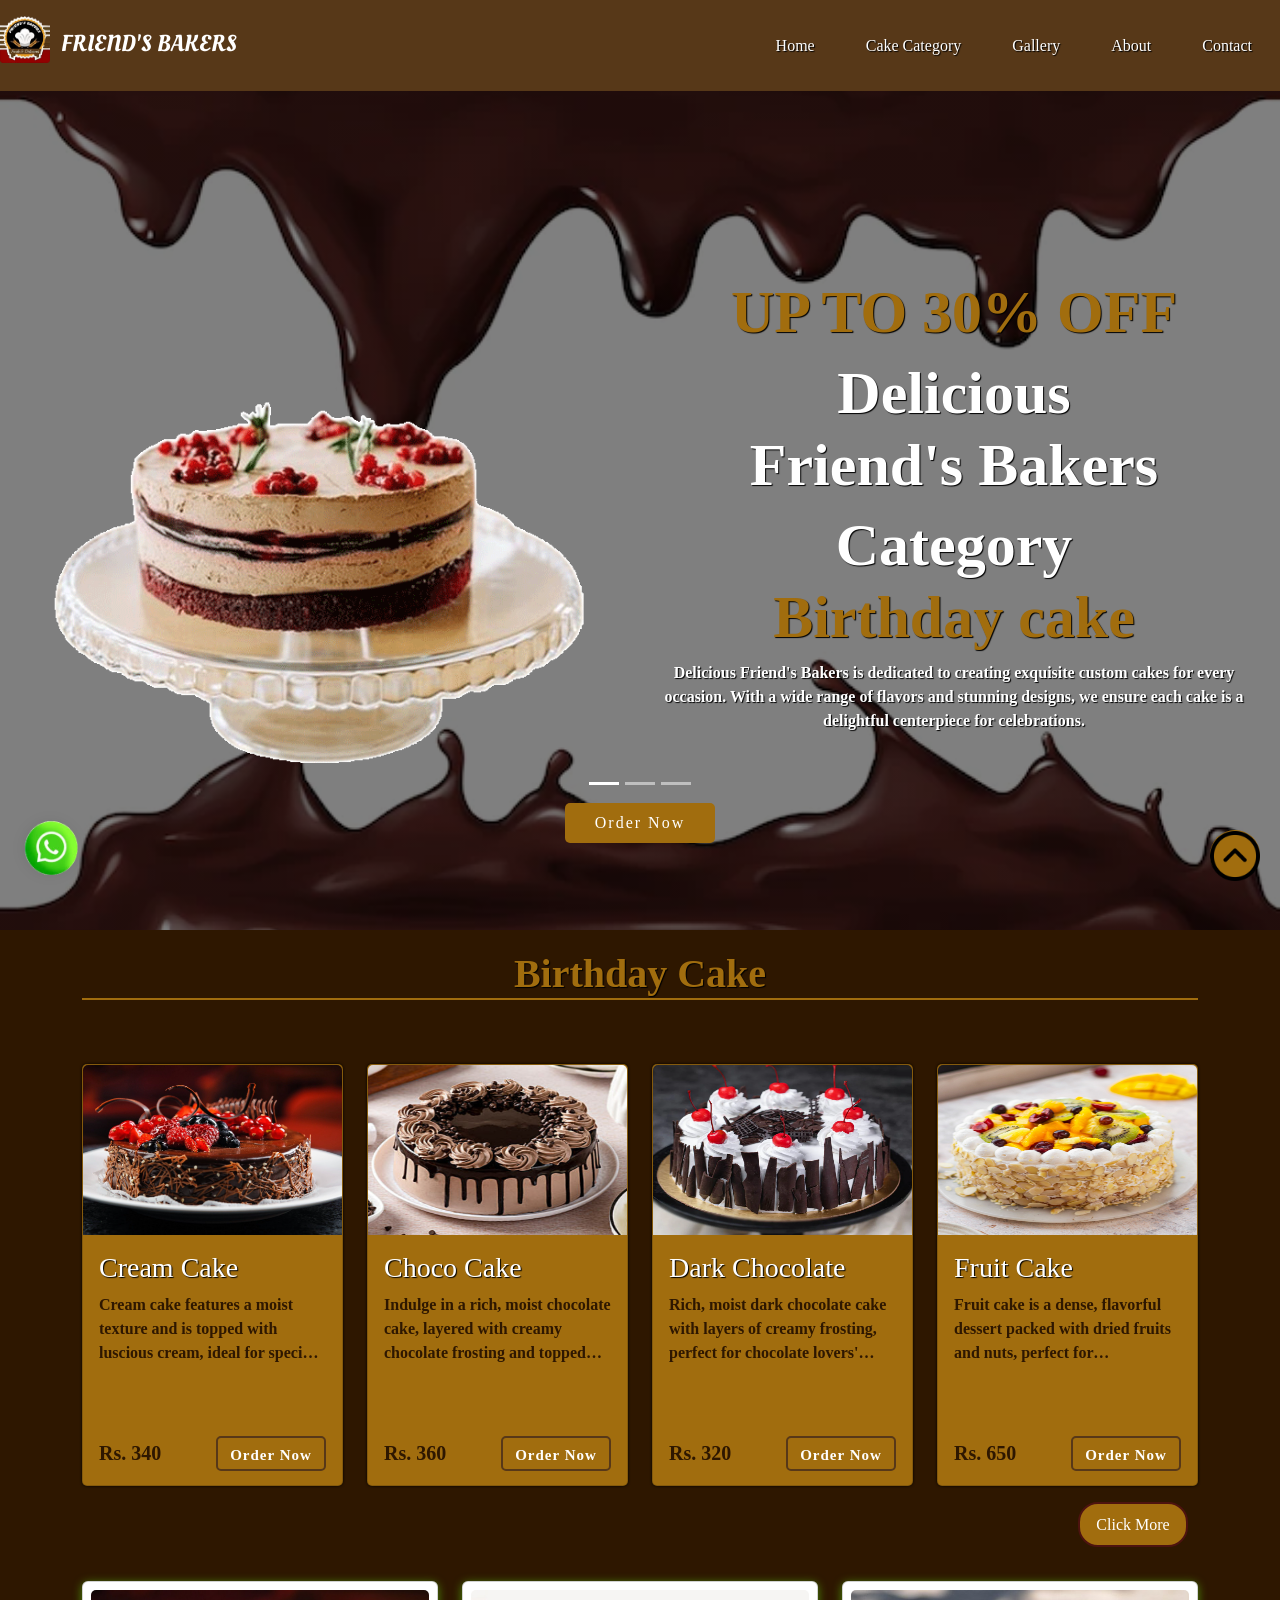
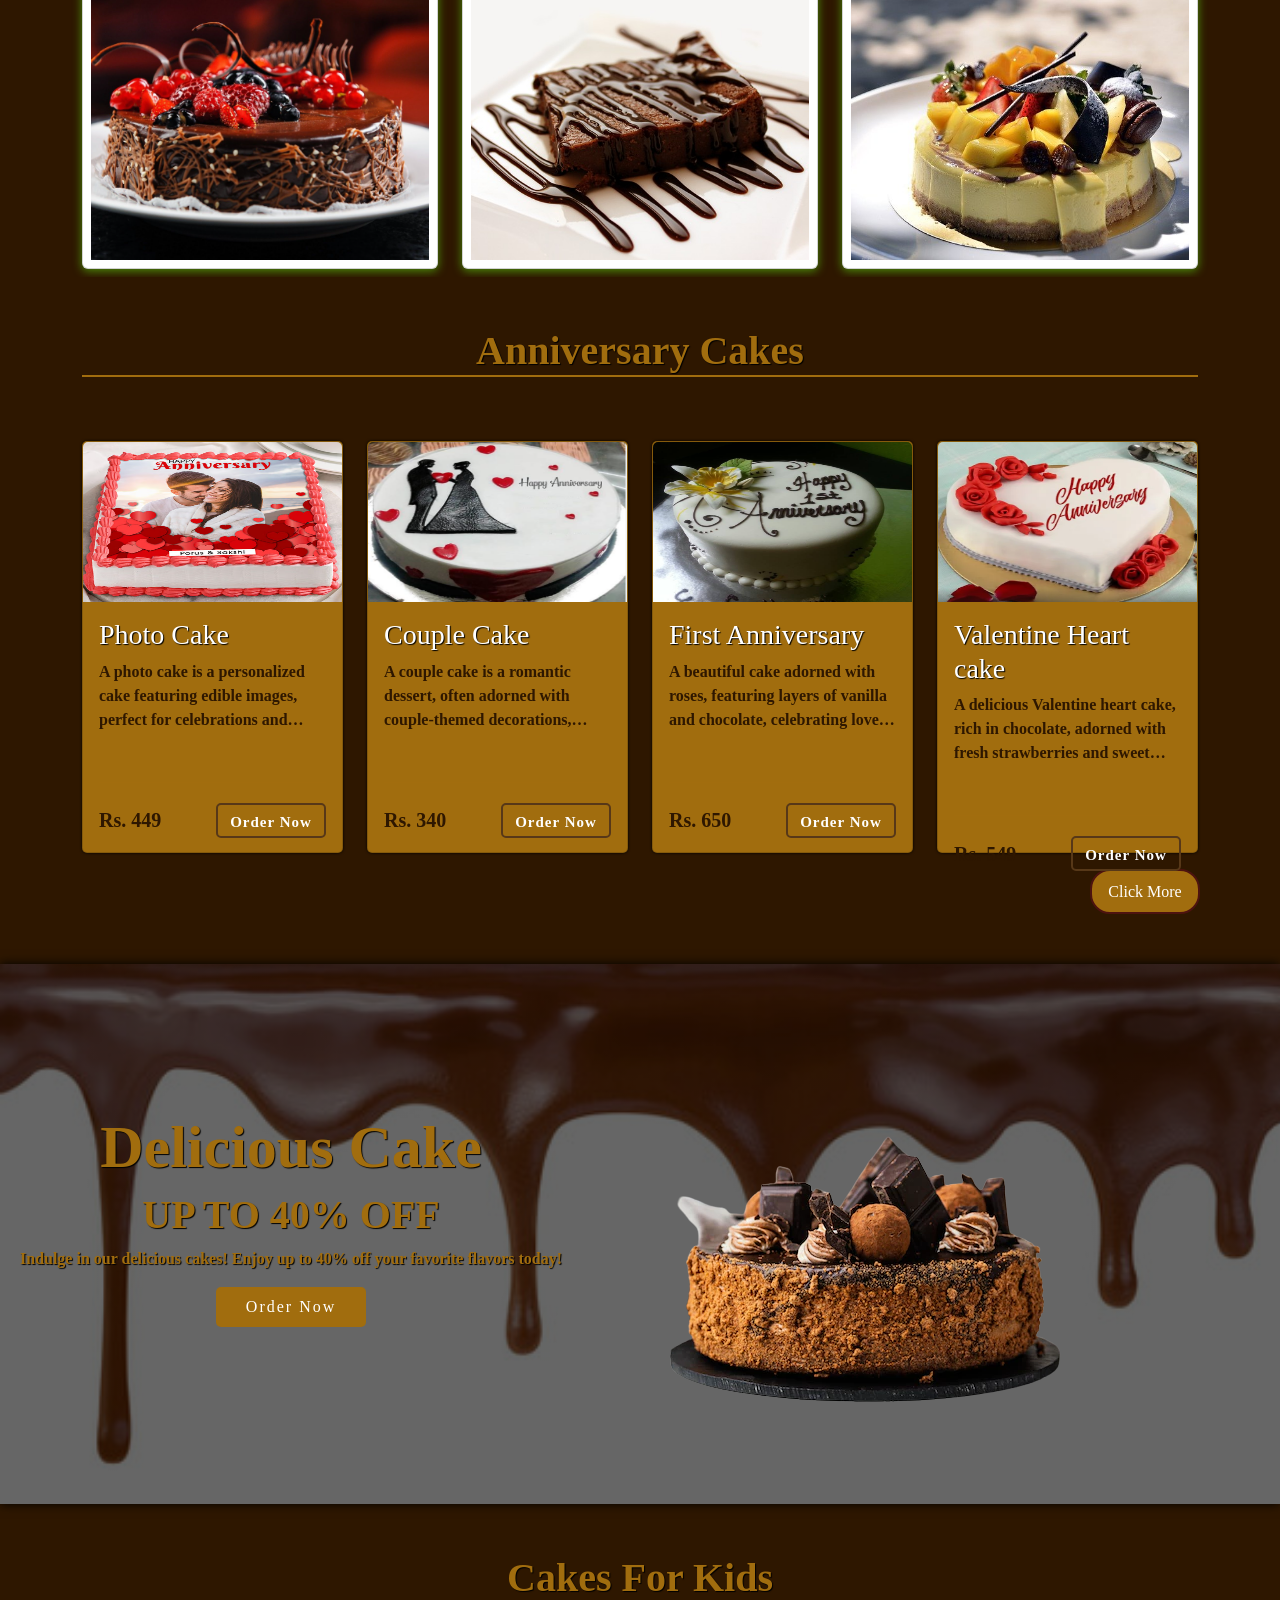
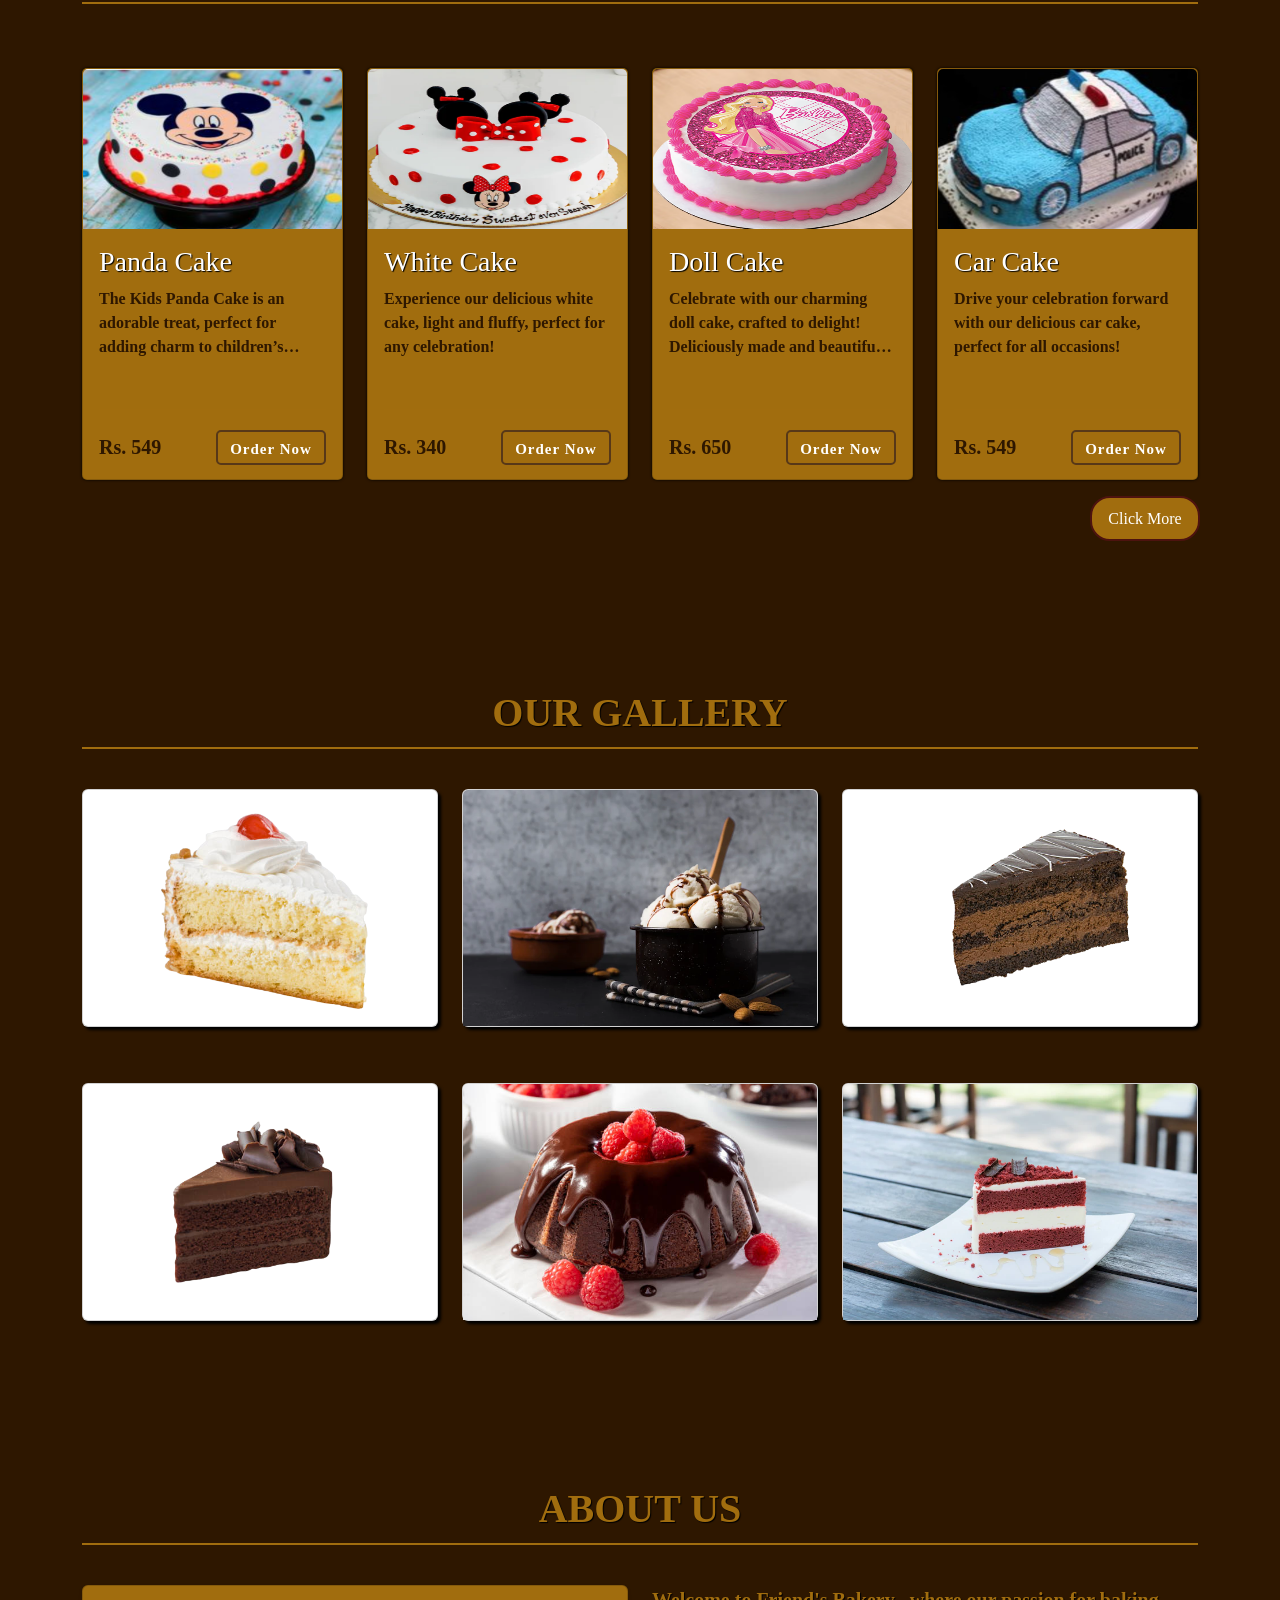
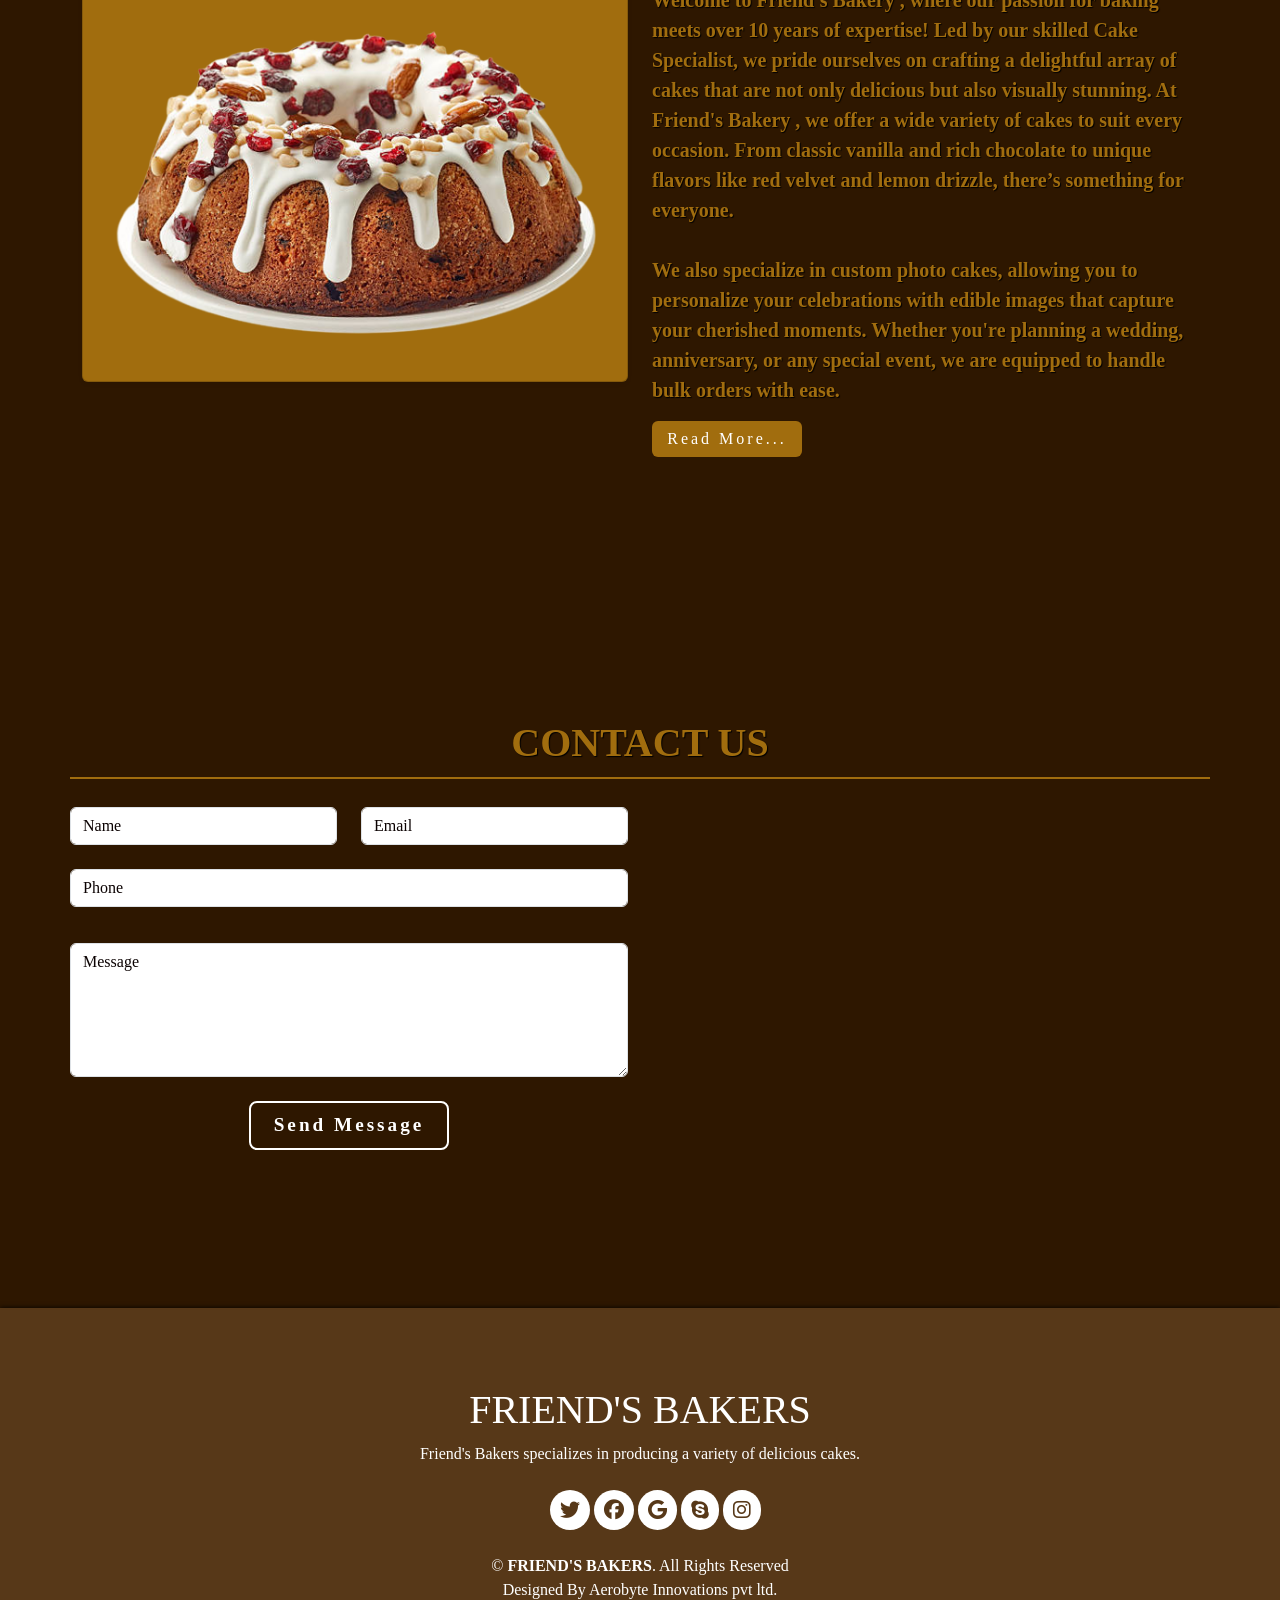
==== commit 3c5261c2: "Last Update in Friend's Bakers Project" ====
--- a/index.html
+++ b/index.html
@@ -73,7 +73,7 @@
       
 
       <!-- Home Section -->
-      <div class="container-fluid home d-flex align-items-center justify-content-center flex-wrap" id="home">
+      <div class="container-fluid home d-flex align-items-center justify-content-center flex-wrap" id="home" >
         <div class="row w-100">
             <div id="carouselExampleIndicators" class="carousel slide" data-bs-ride="carousel">
                 <div class="carousel-indicators">
@@ -191,7 +191,7 @@
              <div class="container" id="category">
                 <h1>Birthday Cake</h1> 
             <div class="row mt-5">
-                <div class="col-md-3 py-3">
+                <div class="col-xl-3 col-lg-3 col-md-6 col-sm-12 py-3">
                     <div class="card">
                         <div class="overlay">
                             <button type="button" class="btn btn-secondary" title="Quick View">
@@ -224,7 +224,7 @@
                     </div>
                 </div>
     
-                <div class="col-md-3 py-3">
+                <div class="col-xl-3 col-lg-3 col-md-6 col-sm-12 py-3">
                     <div class="card">
                         <div class="overlay">
                             <button type="button" class="btn btn-secondary" title="Quick View">
@@ -256,7 +256,7 @@
                     </div>
                 </div>
     
-                <div class="col-md-3 py-3">
+                <div class="col-xl-3 col-lg-3 col-md-6 col-sm-12 py-3">                    
                     <div class="card">
                         <div class="overlay">
                             <button type="button" class="btn btn-secondary" title="Quick View">
@@ -271,7 +271,7 @@
                         </div>
                         <img src="./image/dark-f.png" class="card-img-top cimg" alt="">
                         <div class="card-body">
-                            <h3 class="card-title">Dark Chocolate Cake</h3>
+                            <h3 class="card-title">Dark Chocolate</h3>
                             <div class="star">
                                 <i class="bx bxs-star checked"></i>
                                 <i class="bx bxs-star checked"></i>
@@ -288,7 +288,7 @@
                     </div>
                 </div>
     
-                <div class="col-md-3 py-3">
+                <div class="col-xl-3 col-lg-3 col-md-6 col-sm-12 py-3">
                     <div class="card">
                         <div class="overlay">
                             <button type="button" class="btn btn-secondary" title="Quick View">
@@ -321,139 +321,10 @@
                 </div>
             </div>
     
-            <!-- Second Row of Cakes -->
-            <div class="row mt-5">
-                <div class="col-md-3 py-3">
-                    <div class="card">
-                        <div class="overlay">
-                            <button type="button" class="btn btn-secondary" title="Quick View">
-                                <i><img src="./image/views.png" alt="" width="30px"></i>
-                            </button>
-                            <button type="button" class="btn btn-secondary" title="Add to Wishlist">
-                                <i><img src="./image/heart.png" alt="" width="30px"></i>
-                            </button>
-                            <button type="button" class="btn btn-secondary" title="Add to Cart">
-                                <i><img src="./image/add.png" alt="" width="30px"></i>
-                            </button>
-                        </div>
-                        <img src="./image/broun.png" class="card-img-top cimg" alt="">
-                        <div class="card-body">
-                            <h3 class="card-title">Brown Cake</h3>
-                            <div class="star">
-                                <i class="bx bxs-star checked"></i>
-                                <i class="bx bxs-star checked"></i>
-                                <i class="bx bxs-star checked"></i>
-                                <i class="bx bxs-star"></i>
-                                <i class="bx bxs-star"></i>
-                            </div>
-                            <p class="card-text">Brown cake is a rich, moist dessert made with cocoa or chocolate, often enjoyed with creamy frosting or a dusting.</p>
-                            <h6 id="btn2" class="d-flex justify-content-between align-items-center">
-                                <span>Rs. 449</span>
-                                <a href="https://wa.me/917013727776?" target="_blank" class="btn btn-primary text-decoration-none">Order Now</a>
-                            </h6>
-                        </div>
-                    </div>
-                </div>
-    
-                <div class="col-md-3 py-3">
-                    <div class="card">
-                        <div class="overlay">
-                            <button type="button" class="btn btn-secondary" title="Quick View">
-                                <i><img src="./image/views.png" alt="" width="30px"></i>
-                            </button>
-                            <button type="button" class="btn btn-secondary" title="Add to Wishlist">
-                                <i><img src="./image/heart.png" alt="" width="30px"></i>
-                            </button>
-                            <button type="button" class="btn btn-secondary" title="Add to Cart">
-                                <i><img src="./image/add.png" alt="" width="30px"></i>
-                            </button>
-                        </div>
-                        <img src="./image/strawberrey.png" class="card-img-top cimg" alt="">
-                        <div class="card-body">
-                            <h3 class="card-title">Strawberry Cake</h3>
-                            <div class="star">
-                                <i class="bx bxs-star checked"></i>
-                                <i class="bx bxs-star checked"></i>
-                                <i class="bx bxs-star checked"></i>
-                                <i class="bx bxs-star"></i>
-                                <i class="bx bxs-star"></i>
-                            </div>
-                            <p class="card-text">Strawberry cake is a light, fruity dessert made with fresh strawberries and creamy frosting, perfect for celebrations!</p>
-                            <h6 id="btn2" class="d-flex justify-content-between align-items-center">
-                                <span>Rs. 339</span>
-                                <a href="https://wa.me/917013727776?" target="_blank" class="btn btn-primary text-decoration-none">Order Now</a>
-                            </h6>
-                        </div>
-                    </div>
-                </div>
-    
-                <div class="col-md-3 py-3">
-                    <div class="card">
-                        <div class="overlay">
-                            <button type="button" class="btn btn-secondary" title="Quick View">
-                                <i><img src="./image/views.png" alt="" width="30px"></i>
-                            </button>
-                            <button type="button" class="btn btn-secondary" title="Add to Wishlist">
-                                <i><img src="./image/heart.png" alt="" width="30px"></i>
-                            </button>
-                            <button type="button" class="btn btn-secondary" title="Add to Cart">
-                                <i><img src="./image/add.png" alt="" width="30px"></i>
-                            </button>
-                        </div>
-                        <img src="./image/red.png" class="card-img-top cimg" alt="">
-                        <div class="card-body">
-                            <h3 class="card-title">Red Velvet</h3>
-                            <div class="star">
-                                <i class="bx bxs-star checked"></i>
-                                <i class="bx bxs-star checked"></i>
-                                <i class="bx bxs-star checked"></i>
-                                <i class="bx bxs-star checked"></i>
-                                <i class="bx bxs-star"></i>
-                            </div>
-                            <p class="card-text">Red velvet cake is a moist, cocoa-flavored dessert with vibrant red color, typically paired with creamy, rich cream cheese .</p>
-                            <h6 id="btn2" class="d-flex justify-content-between align-items-center">
-                                <span>Rs. 649</span>
-                                <a href="https://wa.me/917013727776?" target="_blank" class="btn btn-primary text-decoration-none">Order Now</a>
-                            </h6>
-                        </div>
-                    </div>
-                </div>
-    
-                <div class="col-md-3 py-3">
-                    <div class="card">
-                        <div class="overlay">
-                            <button type="button" class="btn btn-secondary" title="Quick View">
-                                <i><img src="./image/views.png" alt="" width="30px"></i>
-                            </button>
-                            <button type="button" class="btn btn-secondary" title="Add to Wishlist">
-                                <i><img src="./image/heart.png" alt="" width="30px"></i>
-                            </button>
-                            <button type="button" class="btn btn-secondary" title="Add to Cart">
-                                <i><img src="./image/add.png" alt="" width="30px"></i>
-                            </button>
-                        </div>
-                        <img src="./image/vanilla1.png" class="card-img-top cimg" alt="">
-                        <div class="card-body">
-                            <h3 class="card-title">Vanilla Cake</h3>
-                            <div class="star">
-                                <i class="bx bxs-star checked"></i>
-                                <i class="bx bxs-star checked"></i>
-                                <i class="bx bxs-star checked"></i>
-                                <i class="bx bxs-star checked"></i>
-                                <i class="bx bxs-star checked"></i>
-                            </div>
-                            <p class="card-text">Vanilla cake is a light, fluffy dessert with pure vanilla, ideal for layering and pairing with diverse frostings and fillings.</p>
-                            <h6 id="btn2" class="d-flex justify-content-between align-items-center">
-                                <span>Rs. 349</span>
-                                <a href="https://wa.me/917013727776?" target="_blank" class="btn btn-primary text-decoration-none">Order Now</a>
-                            </h6>                        </div>
-                    </div>
-                </div>
-
-                <button id="birth-1" class="btn-primary">
-                    <a href="birthday.html">Click More</a>
-                </button>
-            </div>
+           
+            <button id="birth-1" class="btn-primary">
+                <a href="birthday.html">Click More</a>
+            </button>
         </div>
     </section>
 
@@ -549,7 +420,7 @@
         <div class="container">
             <h1 class="text-center" style="margin-top: 50px;">Anniversary Cakes</h1>
             <div class="row mt-5">
-                <div class="col-md-3 col-sm-6 mb-4">
+                <div class="col-xl-3 col-lg-3 col-md-6 col-sm-12 py-3">
                     <div class="card position-relative">
                         <div class="overlay">
                             <button type="button" class="btn btn-secondary" title="Quick View">
@@ -580,7 +451,7 @@
                     </div>
                 </div>
     
-                <div class="col-md-3 col-sm-6 mb-4">
+                <div class="col-xl-3 col-lg-3 col-md-6 col-sm-12 py-3">
                     <div class="card position-relative">
                         <div class="overlay">
                             <button type="button" class="btn btn-secondary" title="Quick View">
@@ -612,7 +483,39 @@
                     </div>
                 </div>
     
-                <div class="col-md-3 col-sm-6 mb-4">
+                <div class="col-xl-3 col-lg-3 col-md-6 col-sm-12 py-3">                   
+                     <div class="card position-relative">
+                        <div class="overlay">
+                            <button type="button" class="btn btn-secondary" title="Quick View">
+                                <img src="./image/views.png" alt="" width="30px">
+                            </button>
+                            <button type="button" class="btn btn-secondary" title="Add to Wishlist">
+                                <img src="./image/heart.png" alt="" width="30px">
+                            </button>
+                            <button type="button" class="btn btn-secondary" title="Add to Cart">
+                                <img src="./image/add.png" alt="" width="30px">
+                            </button>
+                        </div>
+                        <img src="./image/anni3.png" class="card-img-top kimg" alt="">
+                        <div class="card-body">
+                            <h3 class="card-title">First Anniversary</h3>
+                            <div class="star">
+                                <i class="bx bxs-star checked"></i>
+                                <i class="bx bxs-star checked"></i>
+                                <i class="bx bxs-star checked"></i>
+                                <i class="bx bxs-star checked"></i>
+                                <i class="bx bxs-star checked"></i>
+                            </div>
+                            <p class="card-text">A beautiful cake adorned with roses, featuring layers of vanilla and chocolate, celebrating love's first year.</p>
+                            <h6 id="btn2" class="d-flex justify-content-between align-items-center">
+                                <span>Rs. 650</span>
+                                <a href="https://wa.me/917013727776?" target="_blank" class="btn btn-primary text-decoration-none">Order Now</a>
+                            </h6>
+                        </div>
+                    </div>
+                </div>
+    
+                <div class="col-xl-3 col-lg-3 col-md-6 col-sm-12 py-3">
                     <div class="card position-relative">
                         <div class="overlay">
                             <button type="button" class="btn btn-secondary" title="Quick View">
@@ -625,41 +528,9 @@
                                 <img src="./image/add.png" alt="" width="30px">
                             </button>
                         </div>
-                        <img src="./image/anni3.png" class="card-img-top kimg" alt="">
-                        <div class="card-body">
-                            <h3 class="card-title">First Anniversary Cake</h3>
-                            <div class="star">
-                                <i class="bx bxs-star checked"></i>
-                                <i class="bx bxs-star checked"></i>
-                                <i class="bx bxs-star checked"></i>
-                                <i class="bx bxs-star checked"></i>
-                                <i class="bx bxs-star checked"></i>
-                            </div>
-                            <p class="card-text">A beautiful cake adorned with roses, featuring layers of vanilla and chocolate, celebrating love's first year.</p>
-                            <h6 id="btn2" class="d-flex justify-content-between align-items-center">
-                                <span>Rs. 650</span>
-                                <a href="https://wa.me/917013727776?" target="_blank" class="btn btn-primary text-decoration-none">Order Now</a>
-                            </h6>
-                        </div>
-                    </div>
-                </div>
-    
-                <div class="col-md-3 col-sm-6 mb-4">
-                    <div class="card position-relative">
-                        <div class="overlay">
-                            <button type="button" class="btn btn-secondary" title="Quick View">
-                                <img src="./image/views.png" alt="" width="30px">
-                            </button>
-                            <button type="button" class="btn btn-secondary" title="Add to Wishlist">
-                                <img src="./image/heart.png" alt="" width="30px">
-                            </button>
-                            <button type="button" class="btn btn-secondary" title="Add to Cart">
-                                <img src="./image/add.png" alt="" width="30px">
-                            </button>
-                        </div>
                         <img src="./image/anni4.png" class="card-img-top kimg" alt="">
                         <div class="card-body">
-                            <h3 class="card-title">Valentine Heart Cake</h3>
+                            <h3 class="card-title">Valentine Heart cake</h3>
                             <div class="star">
                                 <i class="bx bxs-star checked"></i>
                                 <i class="bx bxs-star checked"></i>
@@ -706,7 +577,7 @@
         <div class="container">
             <h1 class="text-center" style="margin-top: 50px;">Cakes For Kids</h1>
             <div class="row mt-5">
-                <div class="col-md-3 col-sm-6 mb-4">
+                <div class="col-xl-3 col-lg-3 col-md-6 col-sm-12 py-3">
                     <div class="card position-relative">
                         <div class="overlay">
                             <button type="button" class="btn btn-secondary" title="Quick View">
@@ -738,7 +609,7 @@
                     </div>
                 </div>
     
-                <div class="col-md-3 col-sm-6 mb-4">
+                <div class="col-xl-3 col-lg-3 col-md-6 col-sm-12 py-3">
                     <div class="card position-relative">
                         <div class="overlay">
                             <button type="button" class="btn btn-secondary" title="Quick View">
@@ -770,7 +641,7 @@
                     </div>
                 </div>
     
-                <div class="col-md-3 col-sm-6 mb-4">
+                <div class="col-xl-3 col-lg-3 col-md-6 col-sm-12 py-3">
                     <div class="card position-relative">
                         <div class="overlay">
                             <button type="button" class="btn btn-secondary" title="Quick View">
@@ -802,7 +673,7 @@
                     </div>
                 </div>
     
-                <div class="col-md-3 col-sm-6 mb-4">
+                <div class="col-xl-3 col-lg-3 col-md-6 col-sm-12 py-3">
                     <div class="card position-relative">
                         <div class="overlay">
                             <button type="button" class="btn btn-secondary" title="Quick View">
--- a/style.css
+++ b/style.css
@@ -54,12 +54,12 @@
 /* navbar end */
 /* Home Section */
 .home {
-    height: 88.5vh;
+    height: 90.5vh;
     background-image: linear-gradient(rgba(0,0,0,0.5),rgba(0,0,0,0.5)), url(./image/background2.png);
     background-size: cover;
     position: relative;
     z-index: 0;
-    margin-top: 50px;
+    margin-top:30px;
 }
 
 .content h3 {
@@ -74,6 +74,12 @@
     color: white;
     text-shadow: 1px 1px 1px black;
     font-weight: bold;
+}
+.up-to{
+    font-size: 60px;
+    color: rgba(161, 109, 14, 1);
+    font-weight: bold;
+    text-shadow: 1px 1px 1px black;
 }
 
 .changecontent::after {
@@ -84,6 +90,7 @@
     display: inline-block;
 }
 
+
 @keyframes changetext {
     0%, 20% {
         content: "Birthday cake";
@@ -118,6 +125,9 @@
 @media (max-width: 992px) {
     .d-block {
         max-width: 450px;
+    }
+    .up-to{
+        font-size: 50px;
     }
     .content h3 {
         font-size: 50px;
@@ -138,14 +148,14 @@
         margin-bottom: 30px;
     }
     .content h3,
-    .content h2 {
+    .content h2,.up-to {
         font-size: 35px;
     }
     .content p {
         font-size: 14px;
     }
     .home {
-        height: auto; /* Adjusts height to fit content for smaller screens */
+        height: 100vh; /* Adjusts height to fit content for smaller screens */
     }
 }
 
@@ -157,14 +167,14 @@
         margin-bottom: 15px;
     }
     .content h3,
-    .content h2 {
+    .content h2,.up-to {
         font-size: 28px;
     }
     .content p {
         font-size: 12px;
     }
     .home {
-        height: auto;
+        height: 100vh;
     }
 }
 /* Extra Large screens (1200px and above) */
@@ -537,19 +547,24 @@
     overflow: hidden;
     text-overflow: ellipsis;
 }
-#birth-1{
+#birth-1 {
     width: 110px;
     height: 45px;
-    background-color: chocolate;
+    background-color: rgba(161, 109, 14, 1);
     border-radius: 20px;
-    border: 2px solid #4d130f ;
+    border: 2px solid #4d130f;
     display: flex;
     justify-content: center;
     align-items: center;
     margin-left: auto;
     margin-right: 10px;
-    
-}
+}
+
+#birth-1 a {
+    color: white;
+    text-decoration: none;
+}
+
 
 /* Responsive Styles for Large Screens (992px and above) */
 /* Small Devices (480px and below) */
@@ -560,7 +575,7 @@
     }
 
     .card-body {
-        height: 250px;
+        height: 220px;
     }
 }
 
@@ -572,14 +587,14 @@
     }
 
     .card-body {
-        height: 200px;
+        height: 220px;
     }
 
     #btn1, #btn2{
         margin-top: 10px;
     }
      #btn3 {
-        margin-top: 20px;
+        margin-top: 10px;
     }
 
 }
@@ -592,11 +607,11 @@
     }
 
     .card-body {
-        height: 250px;
+        height: 220px;
     }
 
     #btn1, #btn2, #btn3 {
-        margin-top: 50px;
+        margin-top: 10px;
     }
     
 }
@@ -609,11 +624,11 @@
     }
 
     .card-body {
-        height: 250px;
+        height: 220px;
     }
 
     #btn1, #btn2, #btn3 {
-        margin-top: 60px;
+        margin-top: 10px;
     }
 }
 
@@ -630,10 +645,10 @@
     }
 
     .card-body {
-        height: 250px;
+        height: 220px;
     }
     #btn1, #btn2{
-        margin-top: 30px;
+        margin-top: 10px;
     }
      #btn3 {
         margin-top: 20px;
@@ -733,12 +748,12 @@
 }
 
 #contact .form-control {
-    background-color: rgba(161, 109, 14, 1);
+    background-color: white !important;
     color: white;
 }
 
 #contact .form-control::placeholder {
-    color: white;
+    color: rgb(11, 2, 2);
 }
 
 #messagebtn button {
@@ -803,7 +818,7 @@
     color: #573818;
     border-radius: 50px;
     padding: 10px;
-    font-size: 30px;
+    font-size: 20px;
     transition: 0.5s;
     cursor: pointer;
   }
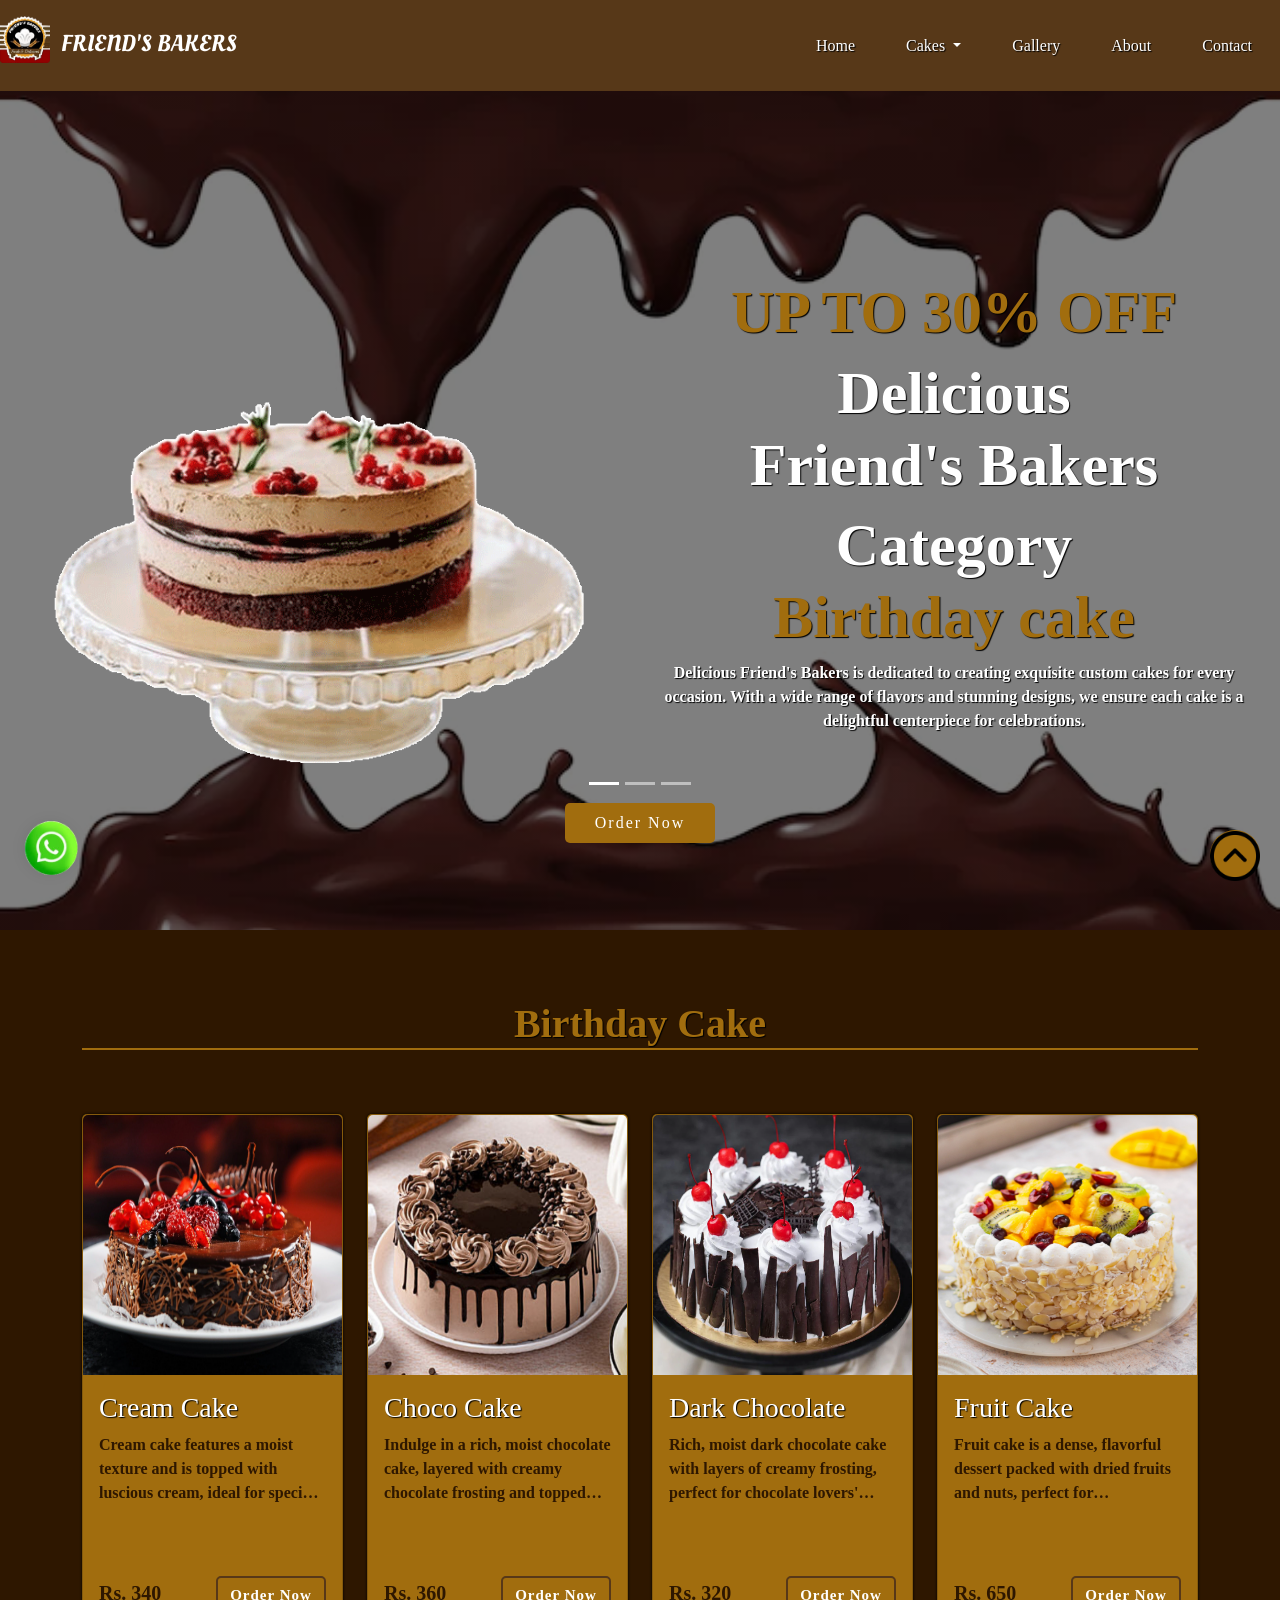
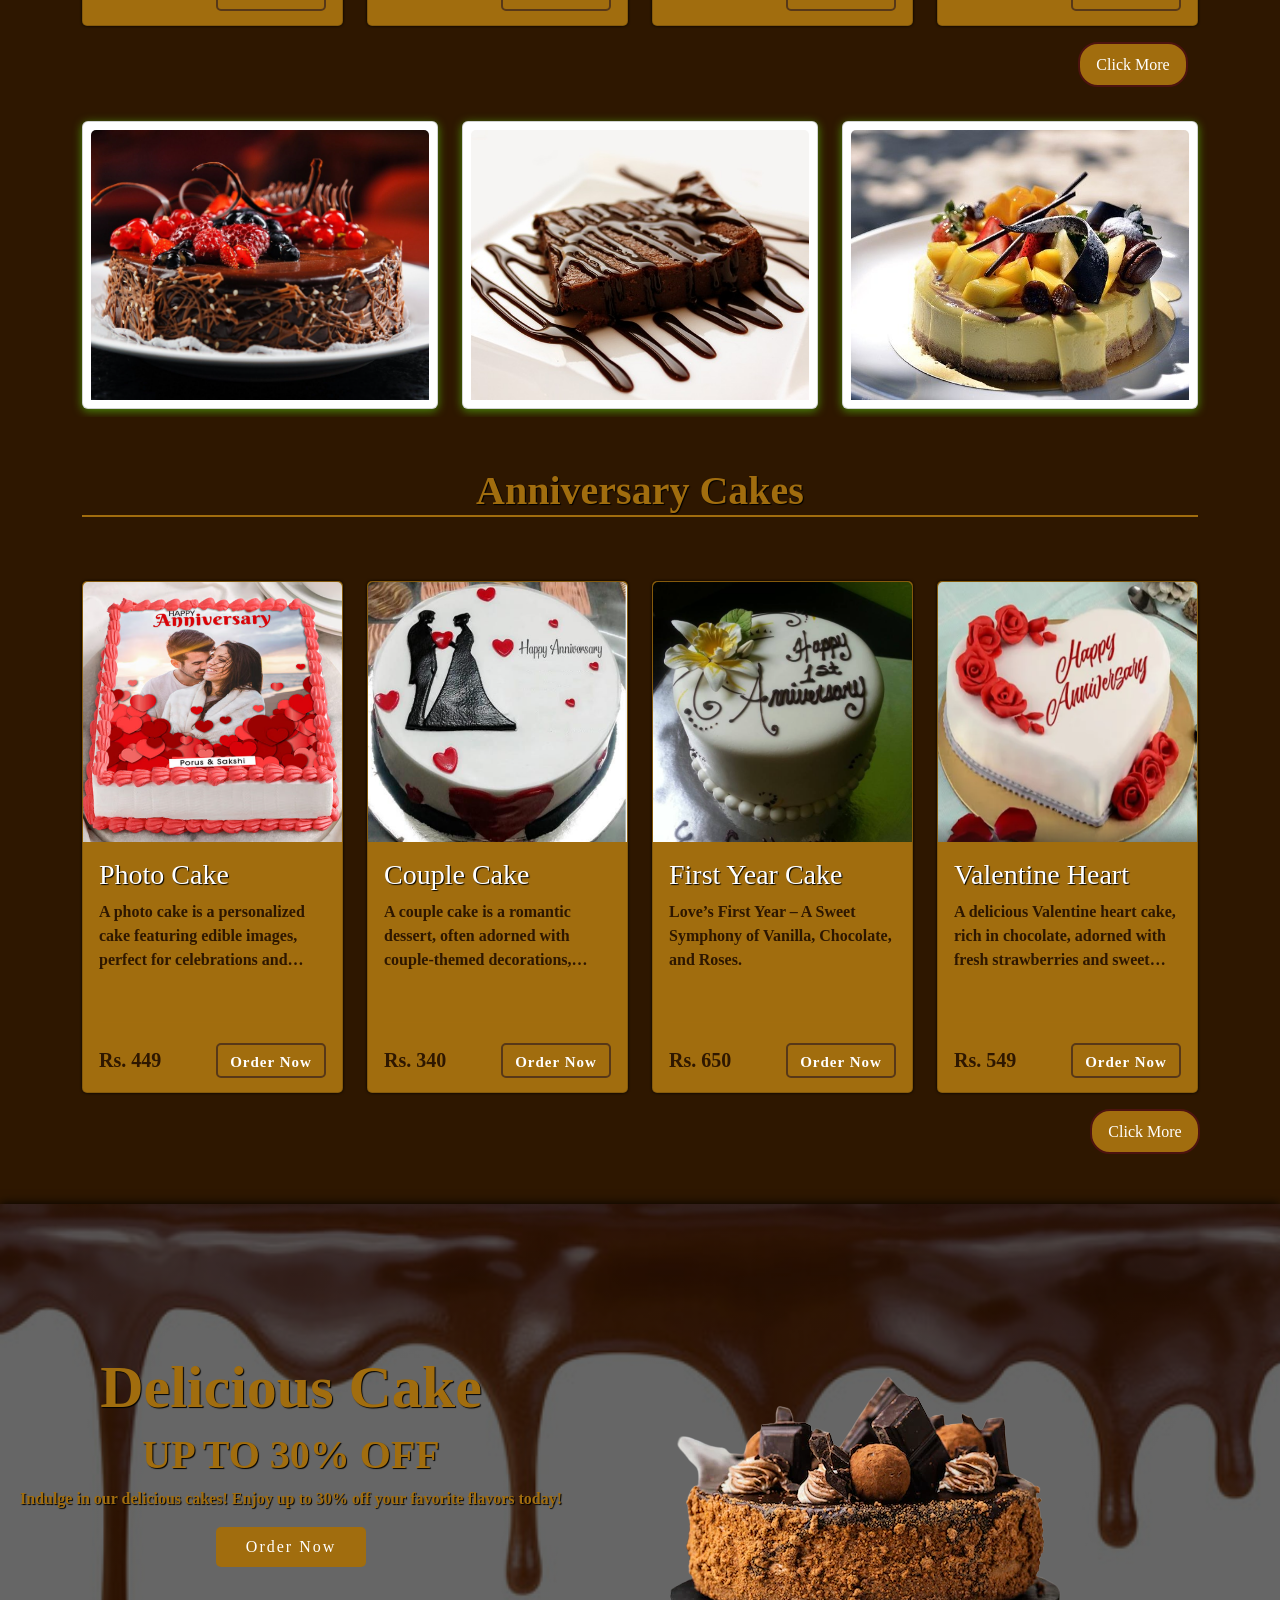
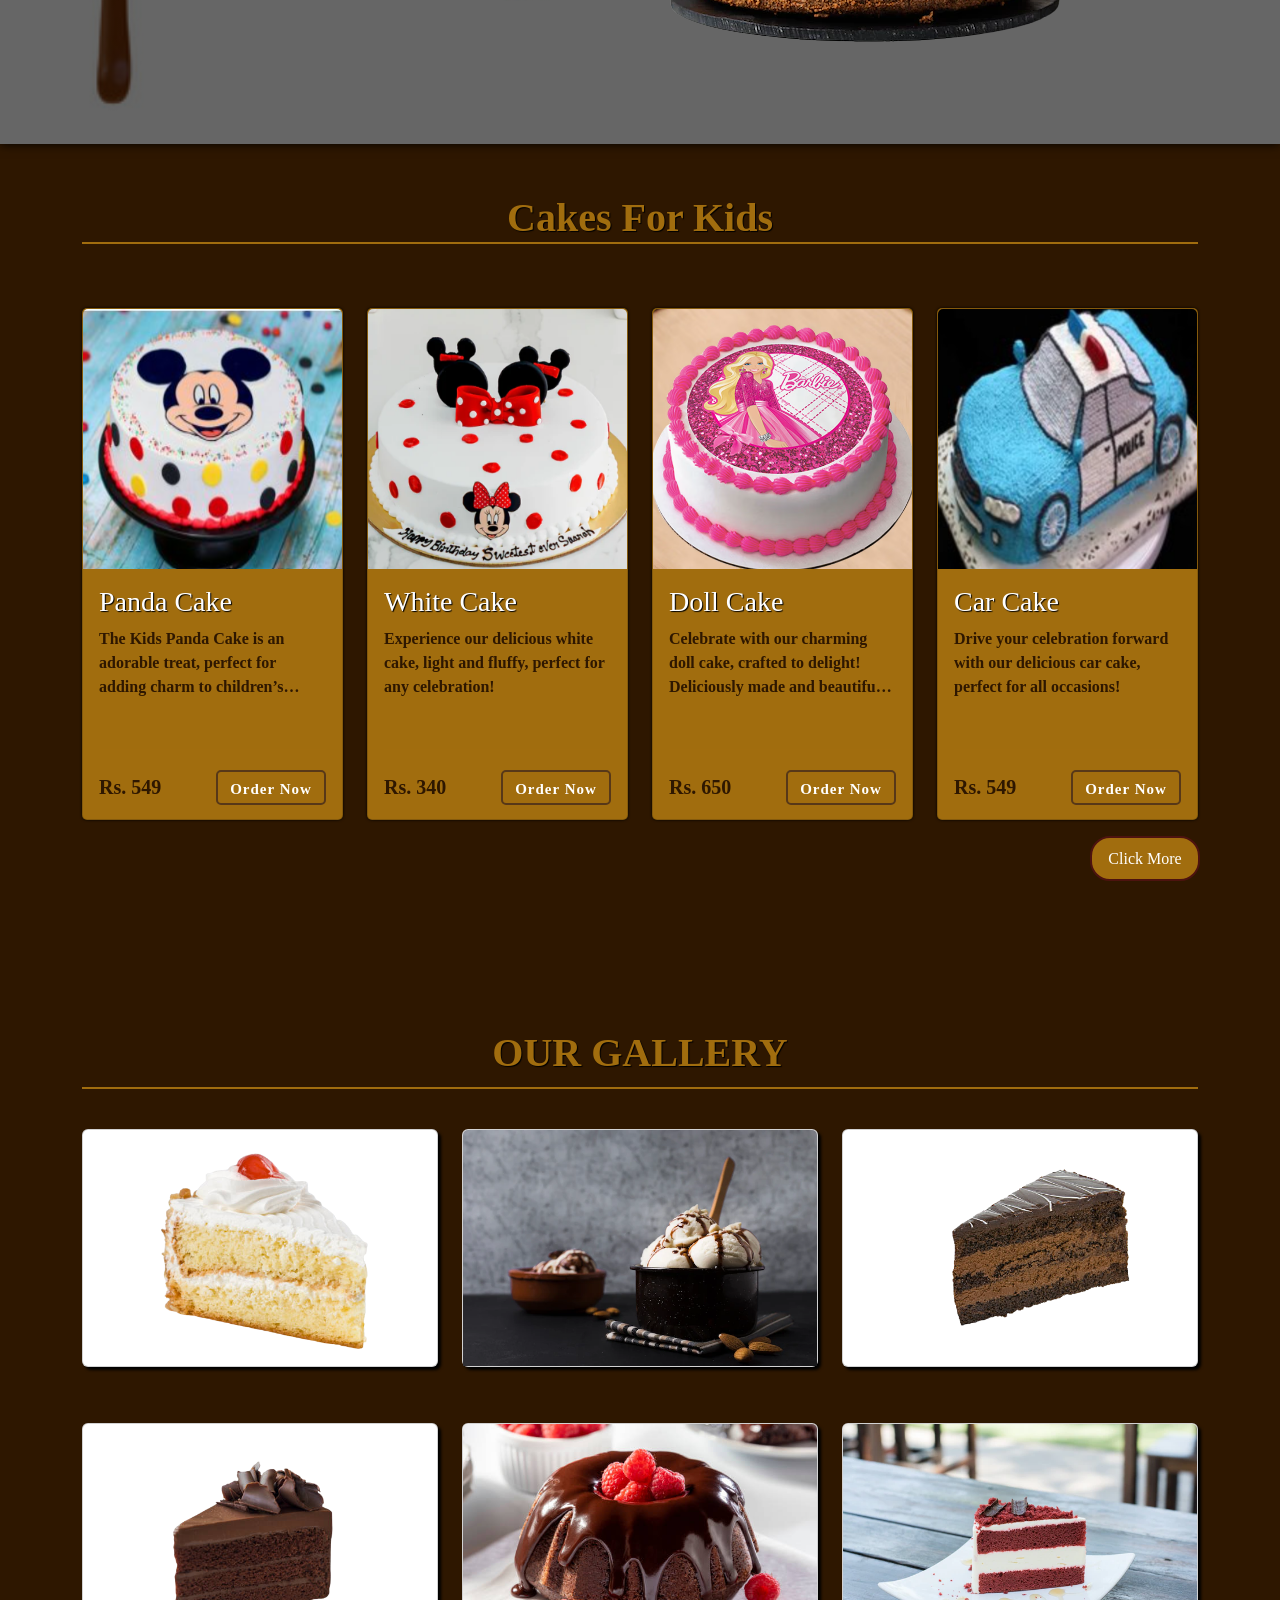
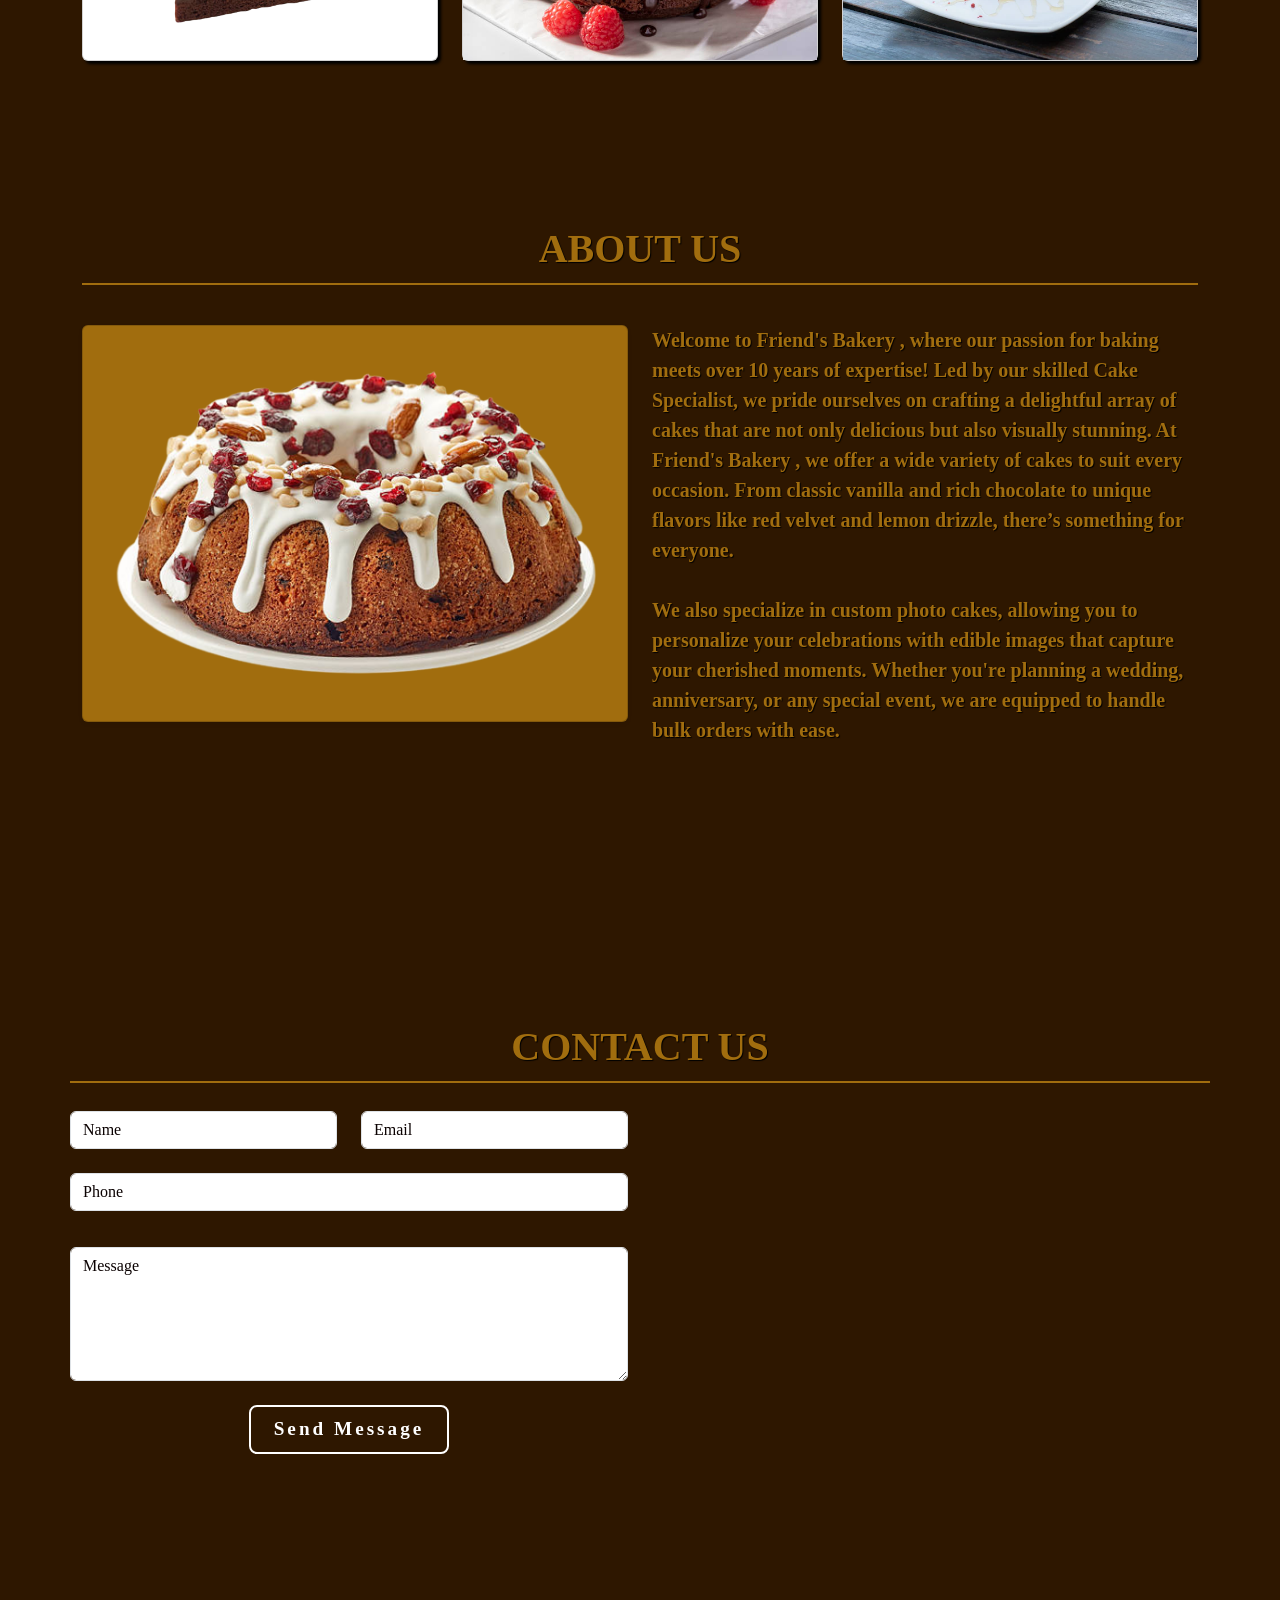
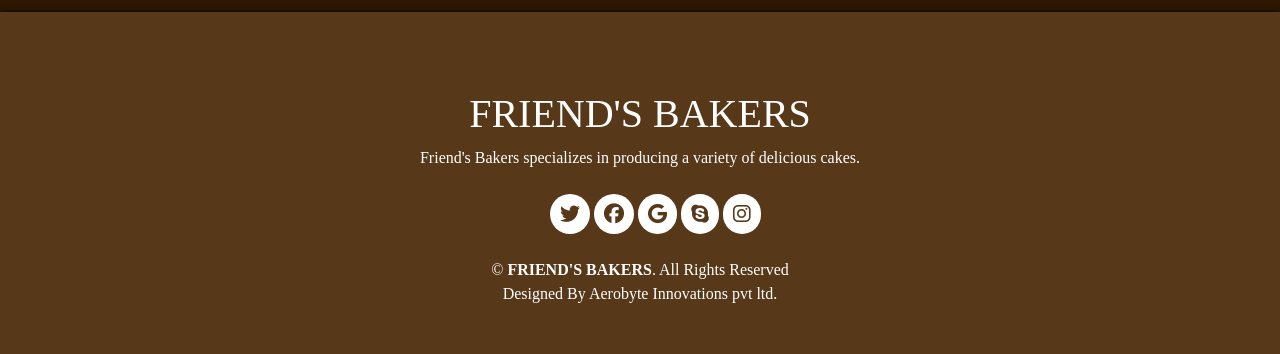
==== commit a0b66e34: "Last update on Friend's Bakers Project" ====
--- a/index.html
+++ b/index.html
@@ -5,7 +5,7 @@
     <meta http-equiv="X-UA-Compatible" content="IE=edge">
     <meta name="viewport" content="width=device-width, initial-scale=1.0">
     <title>Cake Factory</title>
-    <link rel="shortcut icon" type="image" href="./image/logo.png">
+    <link rel="shortcut icon" type="image"  href="./image/logo.png">
     <link rel="stylesheet" href="style.css">
     <link rel="stylesheet" href="https://cdnjs.cloudflare.com/ajax/libs/font-awesome/6.6.0/css/all.min.css">
     <link href='https://fonts.googleapis.com/css?family=Oleo Script' rel='stylesheet'>
@@ -34,7 +34,7 @@
         <!-- navbar -->
         <nav class="navbar navbar-expand-md navbar-dark fixed-top" style="background-color: #573818;">
             <!-- Brand -->
-            <a class="navbar-brand" href="#" id="logo">
+            <a class="navbar-brand" href="index.html" id="logo">
                 <img src="./image/cake-new-logo.png" alt="Logo" width="50px"> 
                  <span id="baker-logo">FRIEND'S BAKERS</span>
                
@@ -53,8 +53,16 @@
                     <li class="nav-item">
                         <a class="nav-link" href="#home">Home</a>
                     </li>
-                    <li class="nav-item">
-                        <a class="nav-link" href="#category">Cake Category</a>
+                    <!-- Dropdown for Cakes -->
+                    <li class="nav-item dropdown">
+                        <a class="nav-link dropdown-toggle" href="#" id="navbarDropdown" role="button" data-bs-toggle="dropdown" aria-expanded="false">
+                            Cakes
+                        </a>
+                        <ul class="dropdown-menu  menu-d"  aria-labelledby="navbarDropdown">
+                            <li><a class="dropdown-item menu-i"  href="birthday.html">Birthday Cakes</a></li>
+                            <li><a class="dropdown-item menu-i" href="anniversary.html">Anniversary Cakes</a></li>
+                            <li><a class="dropdown-item menu-i" href="kids.html">Kids Cakes</a></li>
+                        </ul>
                     </li>
                     <li class="nav-item">
                         <a class="nav-link" href="#gallery">Gallery</a>
@@ -193,17 +201,7 @@
             <div class="row mt-5">
                 <div class="col-xl-3 col-lg-3 col-md-6 col-sm-12 py-3">
                     <div class="card">
-                        <div class="overlay">
-                            <button type="button" class="btn btn-secondary" title="Quick View">
-                                <i><img src="./image/views.png" alt="" width="30px"></i>
-                            </button>
-                            <button type="button" class="btn btn-secondary" title="Add to Wishlist">
-                                <i><img src="./image/heart.png" alt="" width="30px"></i>
-                            </button>
-                            <button type="button" class="btn btn-secondary" title="Add to Cart">
-                                <i><img src="./image/add.png" alt="" width="30px"></i>
-                            </button>
-                        </div>
+                        
                         <img src="./image/backgro.png" class="card-img-top cimg" alt="">
                         <div class="card-body">
                             <h3 class="card-title">Cream Cake</h3>
@@ -226,17 +224,7 @@
     
                 <div class="col-xl-3 col-lg-3 col-md-6 col-sm-12 py-3">
                     <div class="card">
-                        <div class="overlay">
-                            <button type="button" class="btn btn-secondary" title="Quick View">
-                                <i><img src="./image/views.png" alt="" width="30px"></i>
-                            </button>
-                            <button type="button" class="btn btn-secondary" title="Add to Wishlist">
-                                <i><img src="./image/heart.png" alt="" width="30px"></i>
-                            </button>
-                            <button type="button" class="btn btn-secondary" title="Add to Cart">
-                                <i><img src="./image/add.png" alt="" width="30px"></i>
-                            </button>
-                        </div>
+                        
                         <img src="./image/choco1.png" class="card-img-top cimg" alt="">
                         <div class="card-body">
                             <h3 class="card-title">Choco Cake</h3>
@@ -258,17 +246,6 @@
     
                 <div class="col-xl-3 col-lg-3 col-md-6 col-sm-12 py-3">                    
                     <div class="card">
-                        <div class="overlay">
-                            <button type="button" class="btn btn-secondary" title="Quick View">
-                                <i><img src="./image/views.png" alt="" width="30px"></i>
-                            </button>
-                            <button type="button" class="btn btn-secondary" title="Add to Wishlist">
-                                <i><img src="./image/heart.png" alt="" width="30px"></i>
-                            </button>
-                            <button type="button" class="btn btn-secondary" title="Add to Cart">
-                                <i><img src="./image/add.png" alt="" width="30px"></i>
-                            </button>
-                        </div>
                         <img src="./image/dark-f.png" class="card-img-top cimg" alt="">
                         <div class="card-body">
                             <h3 class="card-title">Dark Chocolate</h3>
@@ -290,17 +267,7 @@
     
                 <div class="col-xl-3 col-lg-3 col-md-6 col-sm-12 py-3">
                     <div class="card">
-                        <div class="overlay">
-                            <button type="button" class="btn btn-secondary" title="Quick View">
-                                <i><img src="./image/views.png" alt="" width="30px"></i>
-                            </button>
-                            <button type="button" class="btn btn-secondary" title="Add to Wishlist">
-                                <i><img src="./image/heart.png" alt="" width="30px"></i>
-                            </button>
-                            <button type="button" class="btn btn-secondary" title="Add to Cart">
-                                <i><img src="./image/add.png" alt="" width="30px"></i>
-                            </button>
-                        </div>
+                        
                         <img src="./image/fruit.png" class="card-img-top cimg" alt="">
                         <div class="card-body">
                             <h3 class="card-title">Fruit Cake</h3>
@@ -417,22 +384,12 @@
     <!-- Anniversary Cake -->
 
     <section id="product-cards" data-aos="fade-up" data-aos-duration="1500">
-        <div class="container">
+        <div class="container" id="anni">
             <h1 class="text-center" style="margin-top: 50px;">Anniversary Cakes</h1>
             <div class="row mt-5">
                 <div class="col-xl-3 col-lg-3 col-md-6 col-sm-12 py-3">
                     <div class="card position-relative">
-                        <div class="overlay">
-                            <button type="button" class="btn btn-secondary" title="Quick View">
-                                <img src="./image/views.png" alt="" width="30px">
-                            </button>
-                            <button type="button" class="btn btn-secondary" title="Add to Wishlist">
-                                <img src="./image/heart.png" alt="" width="30px">
-                            </button>
-                            <button type="button" class="btn btn-secondary" title="Add to Cart">
-                                <img src="./image/add.png" alt="" width="30px">
-                            </button>
-                        </div>
+                        
                         <img src="./image/anni1.png" class="card-img-top kimg" alt="">
                         <div class="card-body">
                             <h3 class="card-title">Photo Cake</h3>
@@ -453,17 +410,7 @@
     
                 <div class="col-xl-3 col-lg-3 col-md-6 col-sm-12 py-3">
                     <div class="card position-relative">
-                        <div class="overlay">
-                            <button type="button" class="btn btn-secondary" title="Quick View">
-                                <img src="./image/views.png" alt="" width="30px">
-                            </button>
-                            <button type="button" class="btn btn-secondary" title="Add to Wishlist">
-                                <img src="./image/heart.png" alt="" width="30px">
-                            </button>
-                            <button type="button" class="btn btn-secondary" title="Add to Cart">
-                                <img src="./image/add.png" alt="" width="30px">
-                            </button>
-                        </div>
+                        
                         <img src="./image/anni2.png" class="card-img-top kimg" alt="">
                         <div class="card-body">
                             <h3 class="card-title">Couple Cake</h3>
@@ -485,28 +432,18 @@
     
                 <div class="col-xl-3 col-lg-3 col-md-6 col-sm-12 py-3">                   
                      <div class="card position-relative">
-                        <div class="overlay">
-                            <button type="button" class="btn btn-secondary" title="Quick View">
-                                <img src="./image/views.png" alt="" width="30px">
-                            </button>
-                            <button type="button" class="btn btn-secondary" title="Add to Wishlist">
-                                <img src="./image/heart.png" alt="" width="30px">
-                            </button>
-                            <button type="button" class="btn btn-secondary" title="Add to Cart">
-                                <img src="./image/add.png" alt="" width="30px">
-                            </button>
-                        </div>
+                        
                         <img src="./image/anni3.png" class="card-img-top kimg" alt="">
                         <div class="card-body">
-                            <h3 class="card-title">First Anniversary</h3>
-                            <div class="star">
-                                <i class="bx bxs-star checked"></i>
-                                <i class="bx bxs-star checked"></i>
-                                <i class="bx bxs-star checked"></i>
-                                <i class="bx bxs-star checked"></i>
-                                <i class="bx bxs-star checked"></i>
-                            </div>
-                            <p class="card-text">A beautiful cake adorned with roses, featuring layers of vanilla and chocolate, celebrating love's first year.</p>
+                            <h3 class="card-title">First Year Cake</h3>
+                            <div class="star">
+                                <i class="bx bxs-star checked"></i>
+                                <i class="bx bxs-star checked"></i>
+                                <i class="bx bxs-star checked"></i>
+                                <i class="bx bxs-star checked"></i>
+                                <i class="bx bxs-star checked"></i>
+                            </div>
+                            <p class="card-text">Love’s First Year – A Sweet Symphony of Vanilla, Chocolate, and Roses.</p>
                             <h6 id="btn2" class="d-flex justify-content-between align-items-center">
                                 <span>Rs. 650</span>
                                 <a href="https://wa.me/917013727776?" target="_blank" class="btn btn-primary text-decoration-none">Order Now</a>
@@ -517,20 +454,10 @@
     
                 <div class="col-xl-3 col-lg-3 col-md-6 col-sm-12 py-3">
                     <div class="card position-relative">
-                        <div class="overlay">
-                            <button type="button" class="btn btn-secondary" title="Quick View">
-                                <img src="./image/views.png" alt="" width="30px">
-                            </button>
-                            <button type="button" class="btn btn-secondary" title="Add to Wishlist">
-                                <img src="./image/heart.png" alt="" width="30px">
-                            </button>
-                            <button type="button" class="btn btn-secondary" title="Add to Cart">
-                                <img src="./image/add.png" alt="" width="30px">
-                            </button>
-                        </div>
+                        
                         <img src="./image/anni4.png" class="card-img-top kimg" alt="">
                         <div class="card-body">
-                            <h3 class="card-title">Valentine Heart cake</h3>
+                            <h3 class="card-title">Valentine Heart</h3>
                             <div class="star">
                                 <i class="bx bxs-star checked"></i>
                                 <i class="bx bxs-star checked"></i>
@@ -557,8 +484,8 @@
       <div class="banner d-flex flex-wrap align-items-center justify-content-center" data-aos="fade-up" data-aos-duration="1500">
         <div class="content text-center text-white">
             <h3 class="fw-bold">Delicious Cake</h3>
-            <h2>UP TO 40% OFF</h2>
-            <p>Indulge in our delicious cakes! Enjoy up to 40% off your favorite flavors today!</p>
+            <h2>UP TO 30% OFF</h2>
+            <p>Indulge in our delicious cakes! Enjoy up to 30% off your favorite flavors today!</p>
             <div id="btnorder">
                 <button class="btn btn-warning">
                     <a href="https://wa.me/917013727776?" target="_blank" class="text-decoration-none">Order Now</a>
@@ -574,22 +501,12 @@
 
 
     <section id="product-cards" data-aos="fade-up" data-aos-duration="1500">
-        <div class="container">
+        <div class="container" id="kid">
             <h1 class="text-center" style="margin-top: 50px;">Cakes For Kids</h1>
             <div class="row mt-5">
                 <div class="col-xl-3 col-lg-3 col-md-6 col-sm-12 py-3">
                     <div class="card position-relative">
-                        <div class="overlay">
-                            <button type="button" class="btn btn-secondary" title="Quick View">
-                                <img src="./image/views.png" alt="" width="30px">
-                            </button>
-                            <button type="button" class="btn btn-secondary" title="Add to Wishlist">
-                                <img src="./image/heart.png" alt="" width="30px">
-                            </button>
-                            <button type="button" class="btn btn-secondary" title="Add to Cart">
-                                <img src="./image/add.png" alt="" width="30px">
-                            </button>
-                        </div>
+                        
                         <img src="./image/kids1.png" class="card-img-top kimg" alt="">
                         <div class="card-body">
                             <h3 class="card-title">Panda Cake</h3>
@@ -611,17 +528,7 @@
     
                 <div class="col-xl-3 col-lg-3 col-md-6 col-sm-12 py-3">
                     <div class="card position-relative">
-                        <div class="overlay">
-                            <button type="button" class="btn btn-secondary" title="Quick View">
-                                <img src="./image/views.png" alt="" width="30px">
-                            </button>
-                            <button type="button" class="btn btn-secondary" title="Add to Wishlist">
-                                <img src="./image/heart.png" alt="" width="30px">
-                            </button>
-                            <button type="button" class="btn btn-secondary" title="Add to Cart">
-                                <img src="./image/add.png" alt="" width="30px">
-                            </button>
-                        </div>
+                        
                         <img src="./image/kids2.png" class="card-img-top kimg" alt="">
                         <div class="card-body">
                             <h3 class="card-title">White Cake</h3>
@@ -643,17 +550,7 @@
     
                 <div class="col-xl-3 col-lg-3 col-md-6 col-sm-12 py-3">
                     <div class="card position-relative">
-                        <div class="overlay">
-                            <button type="button" class="btn btn-secondary" title="Quick View">
-                                <img src="./image/views.png" alt="" width="30px">
-                            </button>
-                            <button type="button" class="btn btn-secondary" title="Add to Wishlist">
-                                <img src="./image/heart.png" alt="" width="30px">
-                            </button>
-                            <button type="button" class="btn btn-secondary" title="Add to Cart">
-                                <img src="./image/add.png" alt="" width="30px">
-                            </button>
-                        </div>
+                        
                         <img src="./image/kid3.png" class="card-img-top kimg" alt="">
                         <div class="card-body">
                             <h3 class="card-title">Doll Cake</h3>
@@ -675,17 +572,7 @@
     
                 <div class="col-xl-3 col-lg-3 col-md-6 col-sm-12 py-3">
                     <div class="card position-relative">
-                        <div class="overlay">
-                            <button type="button" class="btn btn-secondary" title="Quick View">
-                                <img src="./image/views.png" alt="" width="30px">
-                            </button>
-                            <button type="button" class="btn btn-secondary" title="Add to Wishlist">
-                                <img src="./image/heart.png" alt="" width="30px">
-                            </button>
-                            <button type="button" class="btn btn-secondary" title="Add to Cart">
-                                <img src="./image/add.png" alt="" width="30px">
-                            </button>
-                        </div>
+                        
                         <img src="./image/kids5.png" class="card-img-top kimg" alt="">
                         <div class="card-body">
                             <h3 class="card-title">Car Cake</h3>
@@ -800,9 +687,9 @@
                 <br><br> We also specialize in custom photo cakes, allowing you to personalize your celebrations with edible images that capture your cherished moments.
                 Whether you're planning a wedding, anniversary, or any special event, we are equipped to handle bulk orders with ease. 
             </p>
-            <div class="mt-3">
+            <!-- <div class="mt-3">
               <button class="btn btn-primary">Read More...</button>
-            </div>
+            </div> -->
           </div>
         </div>
       </div>
--- a/style.css
+++ b/style.css
@@ -28,6 +28,24 @@
 }
 .nav-link:hover {
     background-color: rgba(161,109,14,1);
+    color: white;
+    border-radius: 5px;
+}
+
+
+.menu-d {
+    background-color: rgba(161, 109, 14, 1) !important; /* Set background color to green */
+    border: none; /* Remove border */
+}
+
+/* Dropdown item styling */
+.menu-i {
+    color: white !important;  /* Set text color to white for better contrast */
+    transition: background-color 0.3s ease;
+}
+
+.menu-i:hover {
+    background-color: rgb(187, 177, 160) !important; /* Optional: Hover color */
     color: white;
     border-radius: 5px;
 }
@@ -394,7 +412,7 @@
 #product-cards h1 {
     text-align: center;
     font-weight: bold;
-    margin-top: 20px;
+    margin-top: 70px;
     color: rgba(161, 109, 14, 1);
     text-shadow: 1px 1px 1px black;
     border-bottom: 2px solid rgba(161, 109, 14, 1);
@@ -516,12 +534,12 @@
 
 /* Image Sizes and Button Margins for Various Screens */
 .kimg {
-    height: 160px;
+    height: 260px;
     width: 255px;
 }
 
 .cimg {
-    height: 170px;
+    height: 260px;
     width: 253px;
 }
 
@@ -602,8 +620,8 @@
 /* Large Devices (Desktops, 992px and above) */
 @media (max-width: 992px) {
     .kimg, .cimg {
-        height: 200px;
-        width: 250px;
+        height: 300px;
+        width: 240px;
     }
 
     .card-body {
@@ -619,7 +637,7 @@
 /* Extra Large Screens (1200px and above) */
 @media (max-width: 1200px) {
     .kimg, .cimg {
-        height: 250px;
+        height: 300px;
         width: 300px;
     }
 
@@ -790,6 +808,23 @@
 
     #messagebtn button {
         font-size: 1.2rem;
+    }
+}
+@media (min-width: 576px) and (max-width: 767px) {
+    #contact {
+        padding: 40px 0;
+    }
+
+    #contact h1 {
+        font-size: 1.8rem;
+    }
+    .position-relative{
+        margin-top: 40px;
+      }
+
+    #messagebtn button {
+        font-size: 1rem;
+        width: 200px;
     }
 }
 
@@ -831,6 +866,7 @@
   .copyright {
     margin-top: 20px;
   }
+  
   
   .credite a {
     text-decoration: none;
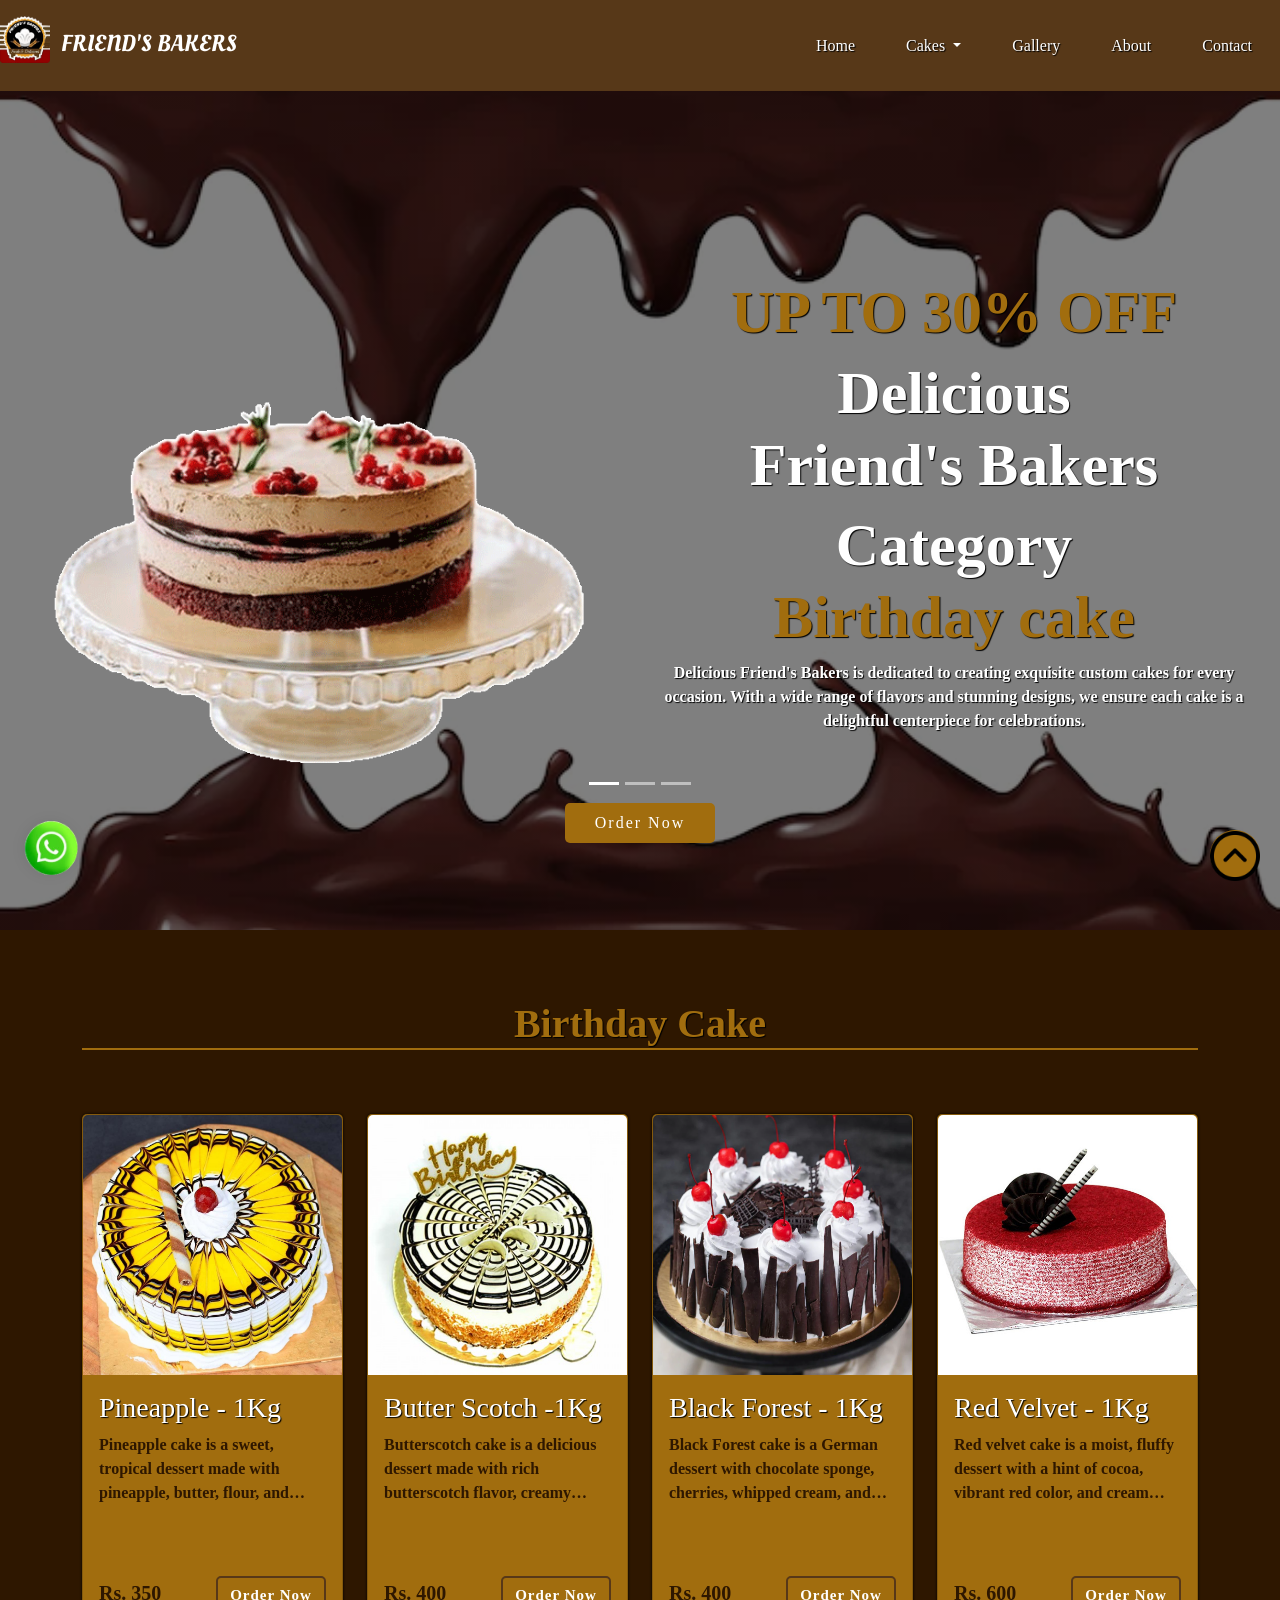
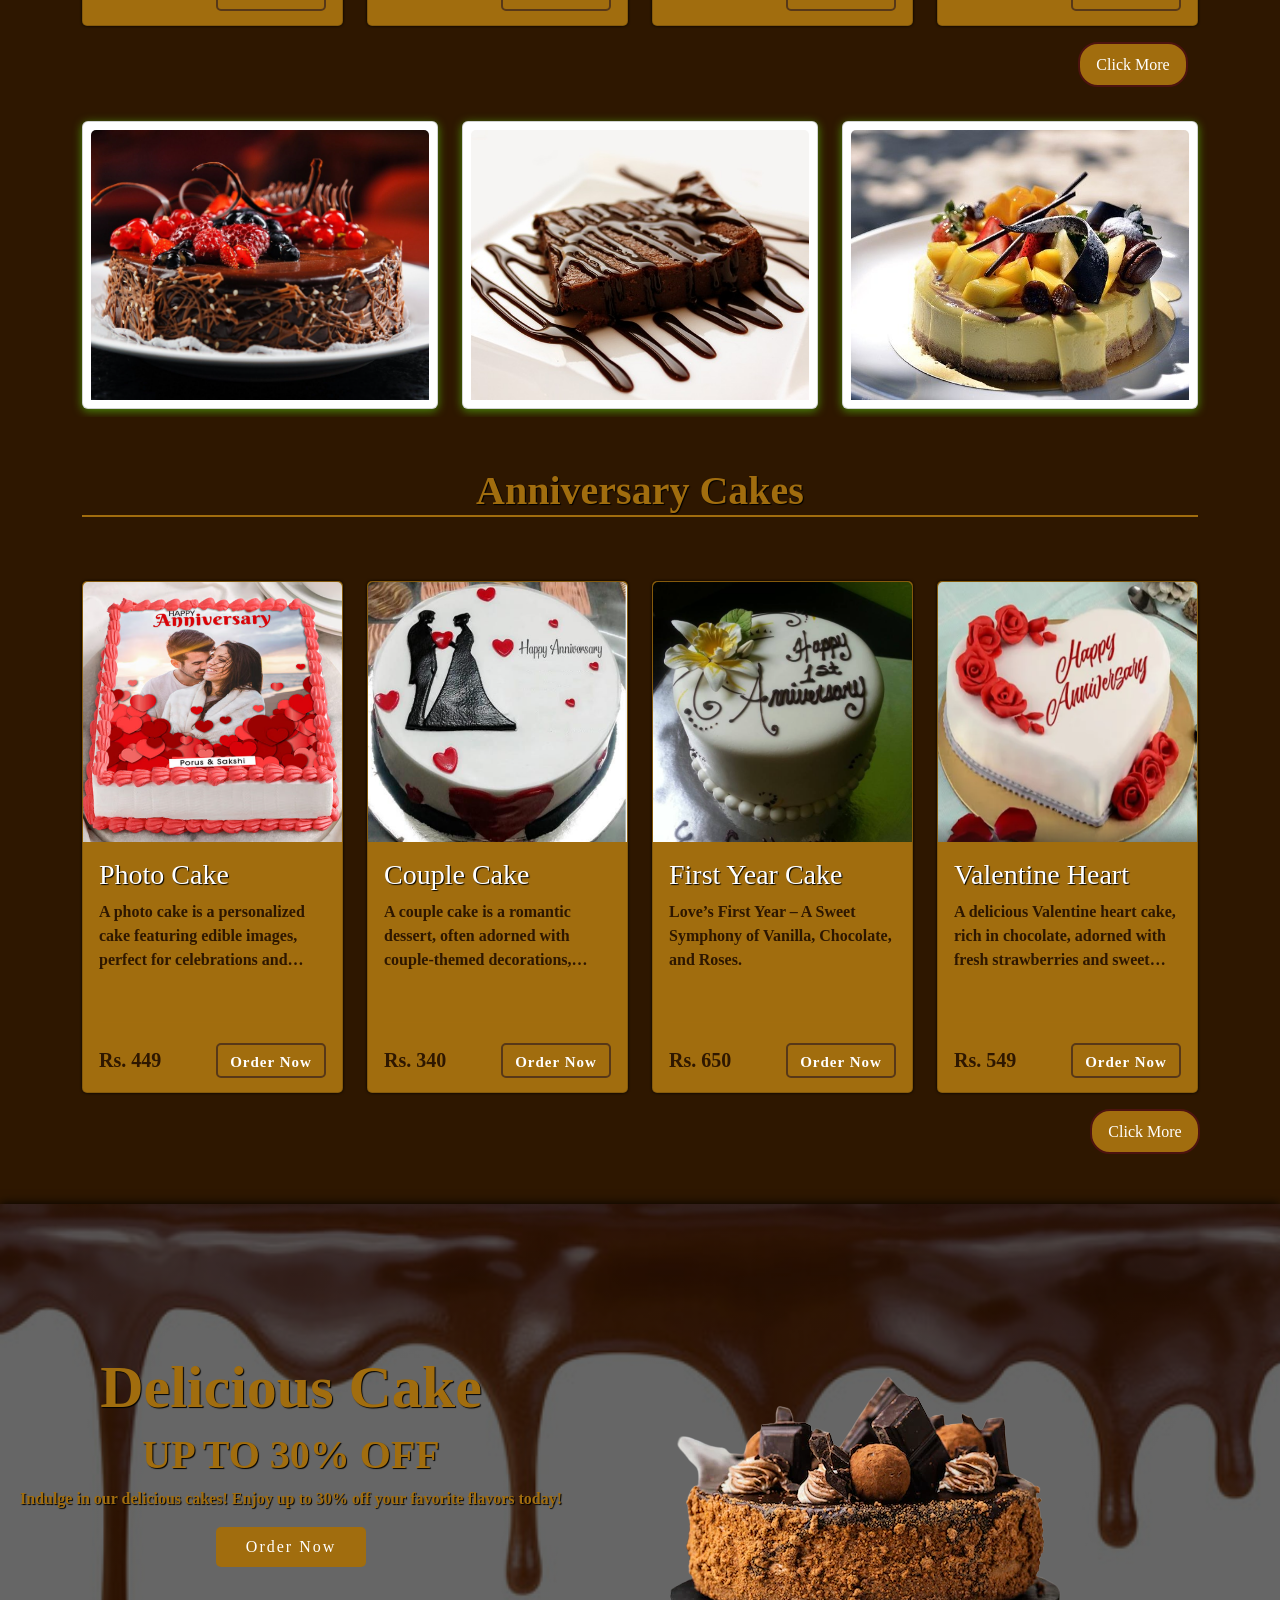
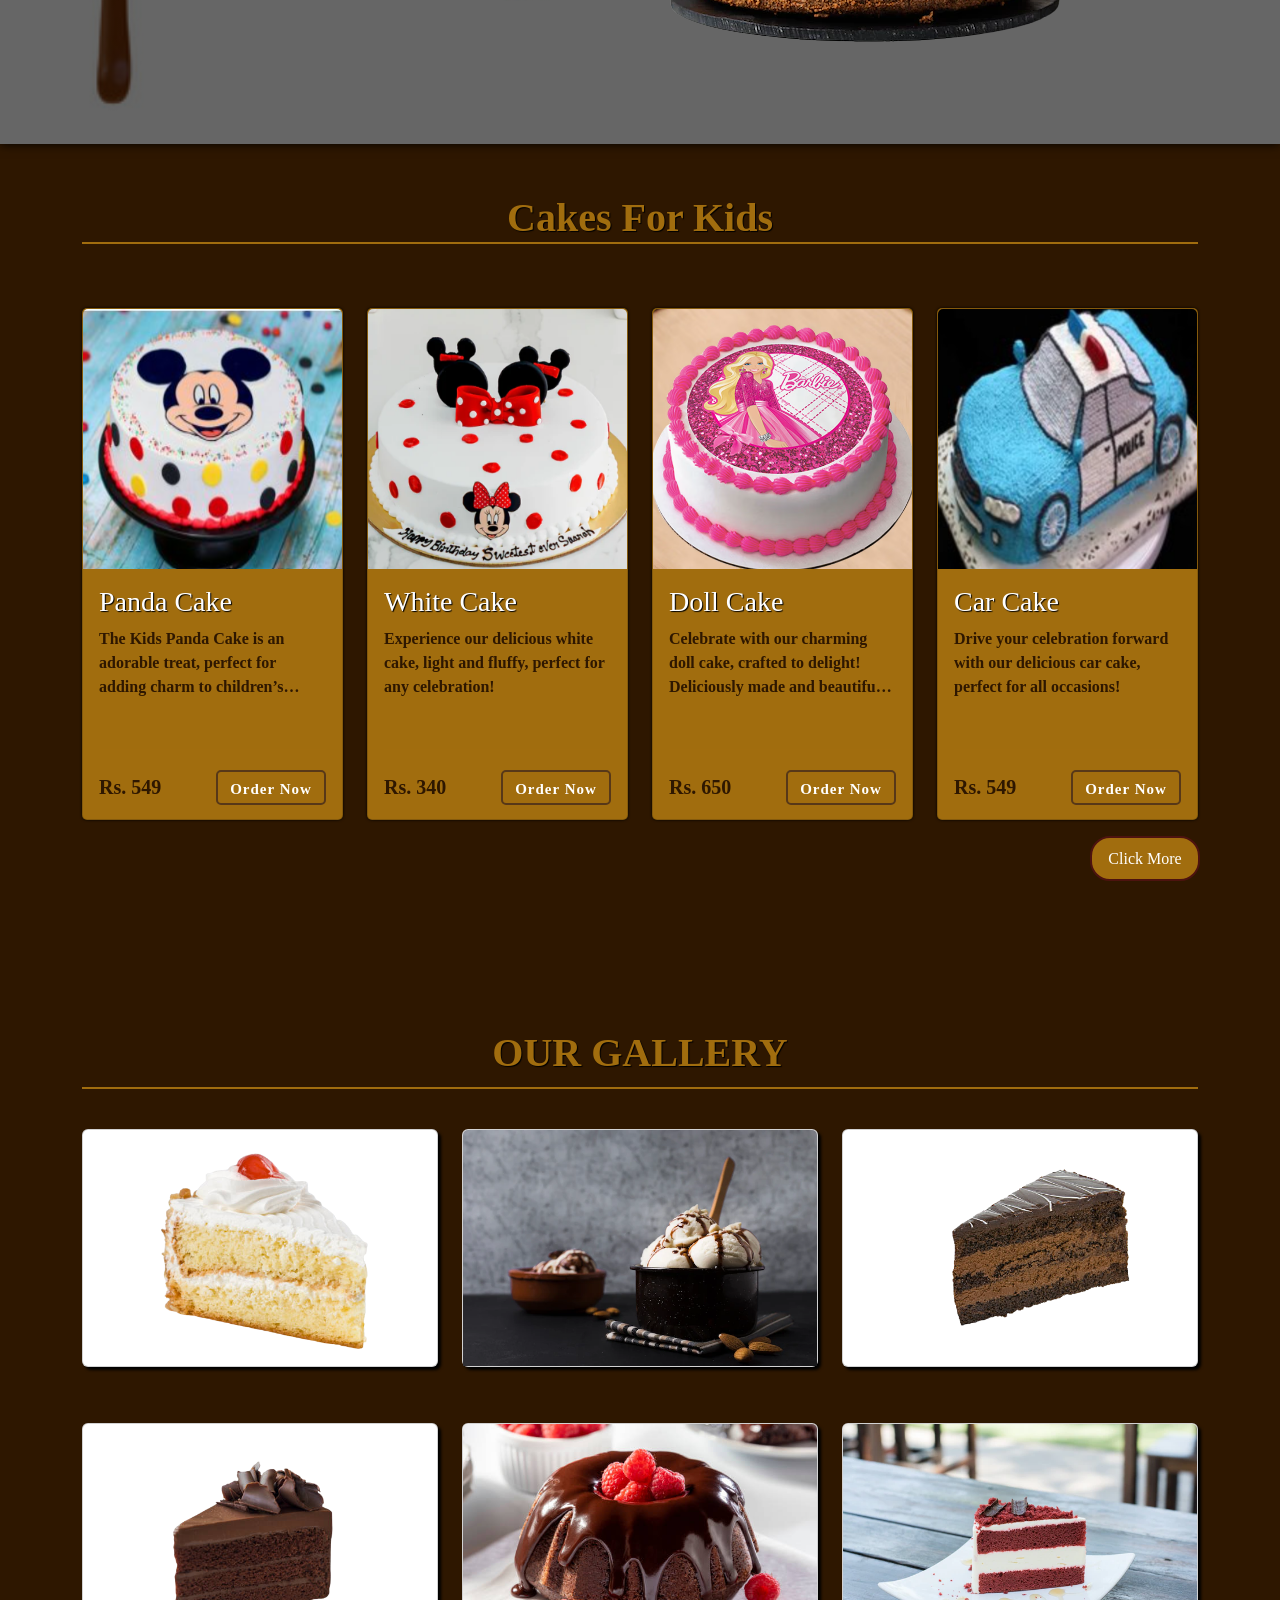
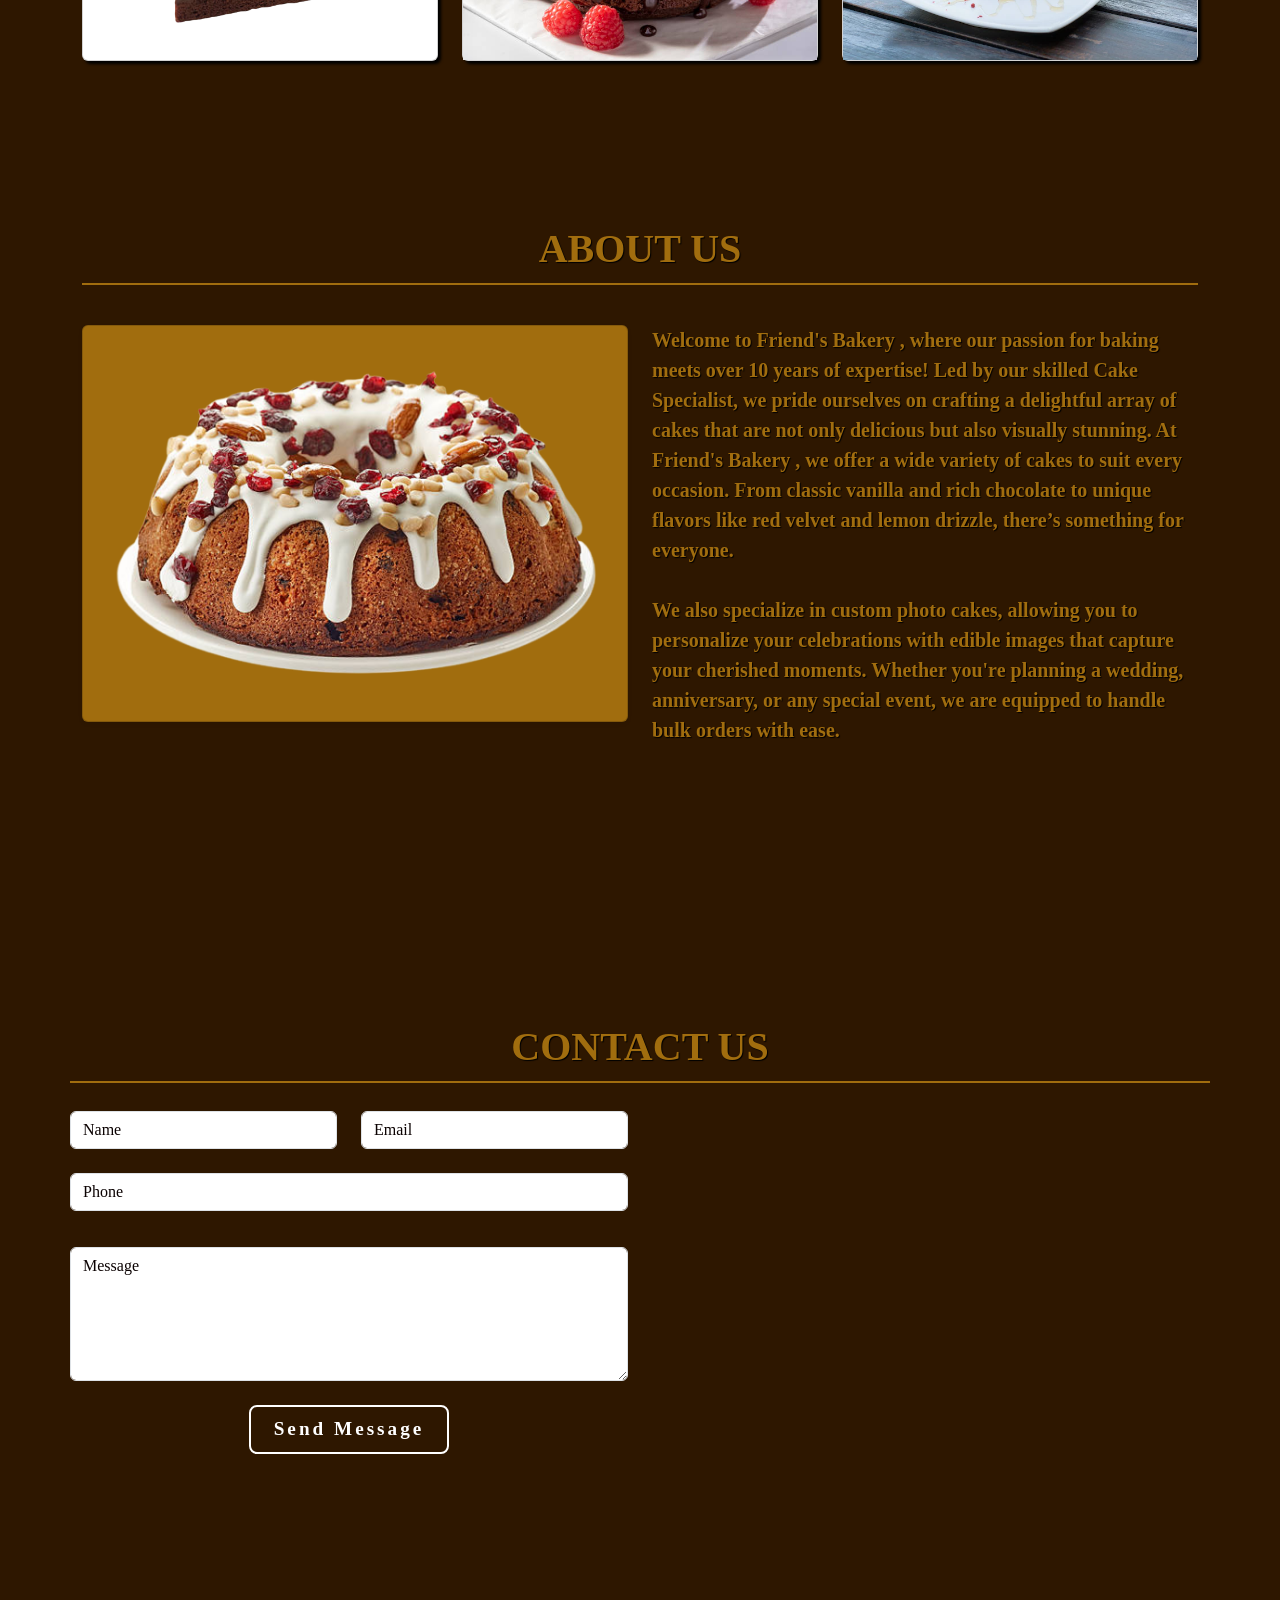
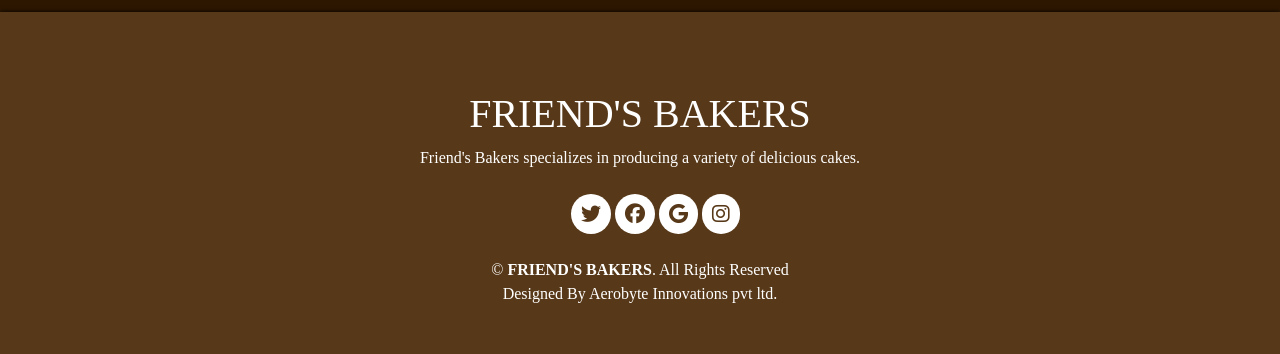
==== commit fd6b28f1: "Last update Friends Bakers" ====
--- a/index.html
+++ b/index.html
@@ -9,7 +9,8 @@
     <link rel="stylesheet" href="style.css">
     <link rel="stylesheet" href="https://cdnjs.cloudflare.com/ajax/libs/font-awesome/6.6.0/css/all.min.css">
     <link href='https://fonts.googleapis.com/css?family=Oleo Script' rel='stylesheet'>
-
+    <meta name="keywords" content="Friend's Bakers, FRIEND'S BAKERS, friends bakers, birthday cakes, anniversary cakes, kids cakes, pastries, cream cake, chocolate cake, fruit cake, photo cake, couple cake, panda cake, doll cake, car cake, ice cream pastry, choco pastry, dark chocolate pastry, cake delivery, best bakery, online cake order, custom cakes, fresh cakes, heart-shaped cakes, bakery near me, chocolate slice cake, affordable cakes, cake shop near me">
+    <meta name="description" content="Friend's Bakers offers a wide range of freshly baked cakes and pastries for every occasion. Explore our custom cakes and enjoy fast, reliable delivery.">
     <!-- bootstrap links -->
     <link rel="stylesheet" href="https://cdn.jsdelivr.net/npm/bootstrap@4.0.0/dist/css/bootstrap.min.css" integrity="sha384-Gn5384xqQ1aoWXA+058RXPxPg6fy4IWvTNh0E263XmFcJlSAwiGgFAW/dAiS6JXm" crossorigin="anonymous">
     <script src="https://code.jquery.com/jquery-3.2.1.slim.min.js" integrity="sha384-KJ3o2DKtIkvYIK3UENzmM7KCkRr/rE9/Qpg6aAZGJwFDMVNA/GpGFF93hXpG5KkN" crossorigin="anonymous"></script>
@@ -199,12 +200,13 @@
              <div class="container" id="category">
                 <h1>Birthday Cake</h1> 
             <div class="row mt-5">
-                <div class="col-xl-3 col-lg-3 col-md-6 col-sm-12 py-3">
+                <div class="col-xl-3 col-lg-6 col-md-6 col-sm-12 py-3">
                     <div class="card">
                         
-                        <img src="./image/backgro.png" class="card-img-top cimg" alt="">
-                        <div class="card-body">
-                            <h3 class="card-title">Cream Cake</h3>
+                        <img src="./image/pineapple.jpg" class="card-img-top cimg" alt="">
+                        <div class="card-body">
+                            <h3 class="card-title">Pineapple - 1Kg</h3>
+                            <!-- <h3 class="card-title"></h3> -->
                             <div class="star">
                                 <i class="bx bxs-star checked"></i>
                                 <i class="bx bxs-star checked"></i>
@@ -212,9 +214,9 @@
                                 <i class="bx bxs-star"></i>
                                 <i class="bx bxs-star"></i>
                             </div>
-                            <p class="card-text">Cream cake features a moist texture and is topped with luscious cream, ideal for special occasions!</p>
-                            <h6 id="btn2" class="d-flex justify-content-between align-items-center">
-                                <span>Rs. 340</span>
+                            <p class="card-text">Pineapple cake is a sweet, tropical dessert made with pineapple, butter, flour, and sugar.</p>
+                            <h6 id="btn2" class="d-flex justify-content-between align-items-center">
+                                <span>Rs. 350</span>
                                 <a href="https://wa.me/917013727776?" target="_blank" class="btn btn-primary text-decoration-none">Order Now</a>
                             </h6>
                             
@@ -222,12 +224,12 @@
                     </div>
                 </div>
     
-                <div class="col-xl-3 col-lg-3 col-md-6 col-sm-12 py-3">
+                <div class="col-xl-3 col-lg-6 col-md-6 col-sm-12 py-3">
                     <div class="card">
                         
-                        <img src="./image/choco1.png" class="card-img-top cimg" alt="">
-                        <div class="card-body">
-                            <h3 class="card-title">Choco Cake</h3>
+                        <img src="./image/butters.jpg" class="card-img-top cimg" alt="">
+                        <div class="card-body">
+                            <h3 class="card-title">Butter Scotch -1Kg</h3>
                             <div class="star">
                                 <i class="bx bxs-star checked"></i>
                                 <i class="bx bxs-star checked"></i>
@@ -235,20 +237,20 @@
                                 <i class="bx bxs-star"></i>
                                 <i class="bx bxs-star"></i>
                             </div>
-                            <p class="card-text">Indulge in a rich, moist chocolate cake, layered with creamy chocolate frosting and topped with sprinkles.</p>
-                            <h6 id="btn2" class="d-flex justify-content-between align-items-center">
-                                <span>Rs. 360</span>
-                                <a href="https://wa.me/917013727776?" target="_blank" class="btn btn-primary text-decoration-none">Order Now</a>
-                            </h6>
-                        </div>
-                    </div>
-                </div>
-    
-                <div class="col-xl-3 col-lg-3 col-md-6 col-sm-12 py-3">                    
+                            <p class="card-text">Butterscotch cake is a delicious dessert made with rich butterscotch flavor, creamy frosting, and caramel drizzle.</p>
+                            <h6 id="btn2" class="d-flex justify-content-between align-items-center">
+                                <span>Rs. 400</span>
+                                <a href="https://wa.me/917013727776?" target="_blank" class="btn btn-primary text-decoration-none">Order Now</a>
+                            </h6>
+                        </div>
+                    </div>
+                </div>
+    
+                <div class="col-xl-3 col-lg-6 col-md-6 col-sm-12 py-3">                    
                     <div class="card">
                         <img src="./image/dark-f.png" class="card-img-top cimg" alt="">
                         <div class="card-body">
-                            <h3 class="card-title">Dark Chocolate</h3>
+                            <h3 class="card-title">Black Forest - 1Kg</h3>
                             <div class="star">
                                 <i class="bx bxs-star checked"></i>
                                 <i class="bx bxs-star checked"></i>
@@ -256,31 +258,31 @@
                                 <i class="bx bxs-star checked"></i>
                                 <i class="bx bxs-star"></i>
                             </div>
-                            <p class="card-text">Rich, moist dark chocolate cake with layers of creamy frosting, perfect for chocolate lovers' indulgence.</p>
-                            <h6 id="btn2" class="d-flex justify-content-between align-items-center">
-                                <span>Rs. 320</span>
-                                <a href="https://wa.me/917013727776?" target="_blank" class="btn btn-primary text-decoration-none">Order Now</a>
-                            </h6>
-                        </div>
-                    </div>
-                </div>
-    
-                <div class="col-xl-3 col-lg-3 col-md-6 col-sm-12 py-3">
+                            <p class="card-text">Black Forest cake is a German dessert with chocolate sponge, cherries, whipped cream, and kirsch liqueur.</p>
+                            <h6 id="btn2" class="d-flex justify-content-between align-items-center">
+                                <span>Rs. 400</span>
+                                <a href="https://wa.me/917013727776?" target="_blank" class="btn btn-primary text-decoration-none">Order Now</a>
+                            </h6>
+                        </div>
+                    </div>
+                </div>
+    
+                <div class="col-xl-3 col-lg-6 col-md-6 col-sm-12 py-3">
                     <div class="card">
                         
-                        <img src="./image/fruit.png" class="card-img-top cimg" alt="">
-                        <div class="card-body">
-                            <h3 class="card-title">Fruit Cake</h3>
-                            <div class="star">
-                                <i class="bx bxs-star checked"></i>
-                                <i class="bx bxs-star checked"></i>
-                                <i class="bx bxs-star checked"></i>
-                                <i class="bx bxs-star checked"></i>
-                                <i class="bx bxs-star checked"></i>
-                            </div>
-                            <p class="card-text">Fruit cake is a dense, flavorful dessert packed with dried fruits and nuts, perfect for celebrations!</p>
-                            <h6 id="btn2" class="d-flex justify-content-between align-items-center">
-                                <span>Rs. 650</span>
+                        <img src="./image/redvv.jpeg" class="card-img-top cimg" alt="">
+                        <div class="card-body">
+                            <h3 class="card-title">Red Velvet - 1Kg</h3>
+                            <div class="star">
+                                <i class="bx bxs-star checked"></i>
+                                <i class="bx bxs-star checked"></i>
+                                <i class="bx bxs-star checked"></i>
+                                <i class="bx bxs-star checked"></i>
+                                <i class="bx bxs-star checked"></i>
+                            </div>
+                            <p class="card-text">Red velvet cake is a moist, fluffy dessert with a hint of cocoa, vibrant red color, and cream cheese frosting.</p>
+                            <h6 id="btn2" class="d-flex justify-content-between align-items-center">
+                                <span>Rs. 600</span>
                                 <a href="https://wa.me/917013727776?" target="_blank" class="btn btn-primary text-decoration-none">Order Now</a>
                             </h6>
                         </div>
@@ -387,7 +389,7 @@
         <div class="container" id="anni">
             <h1 class="text-center" style="margin-top: 50px;">Anniversary Cakes</h1>
             <div class="row mt-5">
-                <div class="col-xl-3 col-lg-3 col-md-6 col-sm-12 py-3">
+                <div class="col-xl-3 col-lg-6 col-md-6 col-sm-12 py-3">
                     <div class="card position-relative">
                         
                         <img src="./image/anni1.png" class="card-img-top kimg" alt="">
@@ -408,7 +410,7 @@
                     </div>
                 </div>
     
-                <div class="col-xl-3 col-lg-3 col-md-6 col-sm-12 py-3">
+                <div class="col-xl-3 col-lg-6 col-md-6 col-sm-12 py-3">
                     <div class="card position-relative">
                         
                         <img src="./image/anni2.png" class="card-img-top kimg" alt="">
@@ -430,7 +432,7 @@
                     </div>
                 </div>
     
-                <div class="col-xl-3 col-lg-3 col-md-6 col-sm-12 py-3">                   
+                <div class="col-xl-3 col-lg-6 col-md-6 col-sm-12 py-3">                   
                      <div class="card position-relative">
                         
                         <img src="./image/anni3.png" class="card-img-top kimg" alt="">
@@ -452,7 +454,7 @@
                     </div>
                 </div>
     
-                <div class="col-xl-3 col-lg-3 col-md-6 col-sm-12 py-3">
+                <div class="col-xl-3 col-lg-6 col-md-6 col-sm-12 py-3">
                     <div class="card position-relative">
                         
                         <img src="./image/anni4.png" class="card-img-top kimg" alt="">
@@ -504,7 +506,7 @@
         <div class="container" id="kid">
             <h1 class="text-center" style="margin-top: 50px;">Cakes For Kids</h1>
             <div class="row mt-5">
-                <div class="col-xl-3 col-lg-3 col-md-6 col-sm-12 py-3">
+                <div class="col-xl-3 col-lg-6 col-md-6 col-sm-12 py-3">
                     <div class="card position-relative">
                         
                         <img src="./image/kids1.png" class="card-img-top kimg" alt="">
@@ -526,7 +528,7 @@
                     </div>
                 </div>
     
-                <div class="col-xl-3 col-lg-3 col-md-6 col-sm-12 py-3">
+                <div class="col-xl-3 col-lg-6 col-md-6 col-sm-12 py-3">
                     <div class="card position-relative">
                         
                         <img src="./image/kids2.png" class="card-img-top kimg" alt="">
@@ -548,7 +550,7 @@
                     </div>
                 </div>
     
-                <div class="col-xl-3 col-lg-3 col-md-6 col-sm-12 py-3">
+                <div class="col-xl-3 col-lg-6 col-md-6 col-sm-12 py-3">
                     <div class="card position-relative">
                         
                         <img src="./image/kid3.png" class="card-img-top kimg" alt="">
@@ -570,7 +572,7 @@
                     </div>
                 </div>
     
-                <div class="col-xl-3 col-lg-3 col-md-6 col-sm-12 py-3">
+                <div class="col-xl-3 col-lg-6 col-md-6 col-sm-12 py-3">
                     <div class="card position-relative">
                         
                         <img src="./image/kids5.png" class="card-img-top kimg" alt="">
@@ -753,7 +755,7 @@
             <i class="fa-brands fa-twitter"></i>
             <i class="fa-brands fa-facebook"></i>
             <i class="fa-brands fa-google"></i>
-            <i class="fa-brands fa-skype"></i>
+            <!-- <i class="fa-brands fa-skype"></i> -->
             <i class="fa-brands fa-instagram"></i>
         </div>
       
